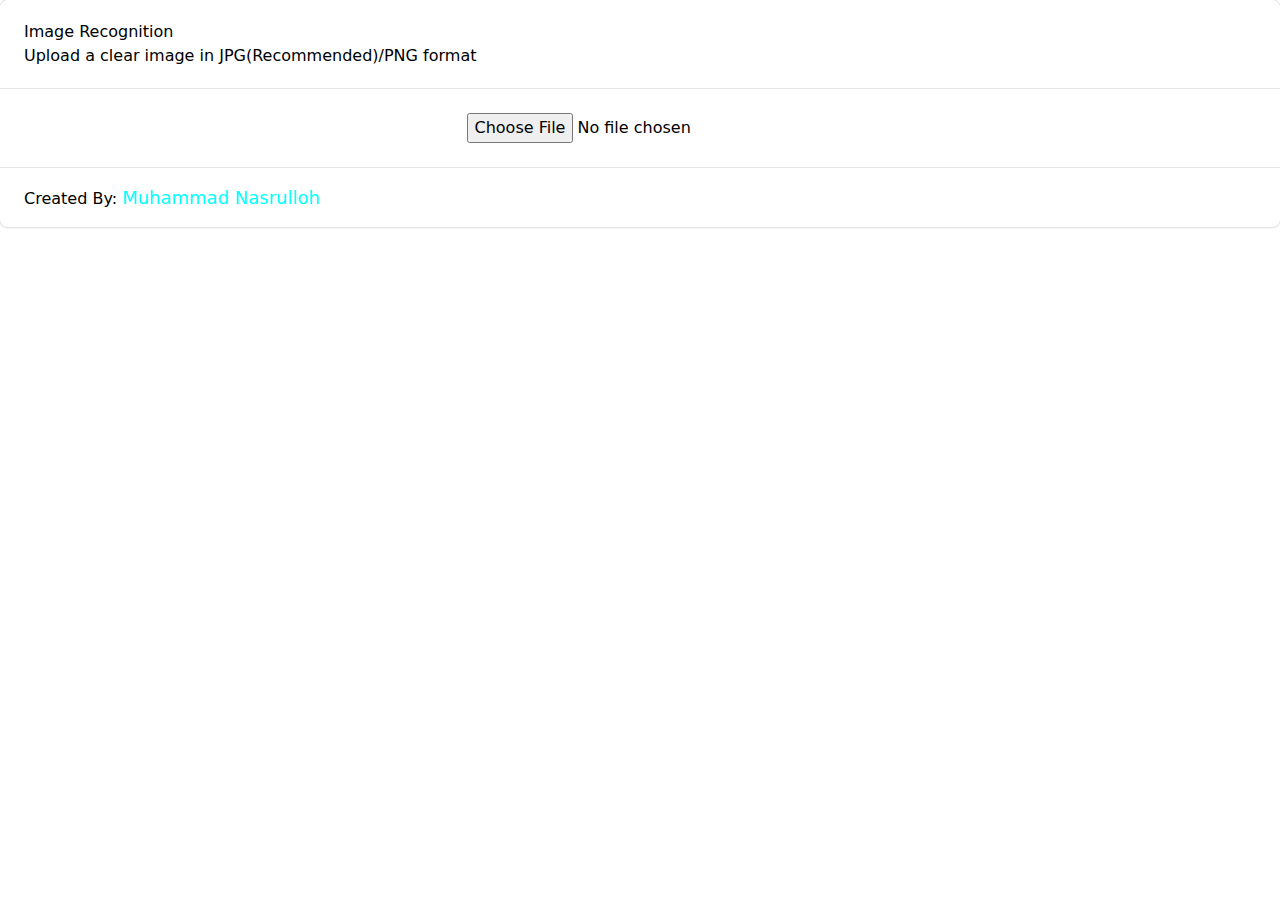
==== image-recognation/index.html @ 86bd44ed "path-update" ====
<!DOCTYPE html><html  data-capo=""><head><meta charset="utf-8">
<meta name="viewport" content="width=device-width, initial-scale=1">
<style id="nuxt-ui-colors">:root {
--color-primary-50: 247 254 231;
--color-primary-100: 236 252 203;
--color-primary-200: 217 249 157;
--color-primary-300: 190 242 100;
--color-primary-400: 163 230 53;
--color-primary-500: 132 204 22;
--color-primary-600: 101 163 13;
--color-primary-700: 77 124 15;
--color-primary-800: 63 98 18;
--color-primary-900: 54 83 20;
--color-primary-950: 26 46 5;
--color-primary-DEFAULT: var(--color-primary-500);

--color-gray-50: 250 250 250;
--color-gray-100: 245 245 245;
--color-gray-200: 229 229 229;
--color-gray-300: 212 212 212;
--color-gray-400: 163 163 163;
--color-gray-500: 115 115 115;
--color-gray-600: 82 82 82;
--color-gray-700: 64 64 64;
--color-gray-800: 38 38 38;
--color-gray-900: 23 23 23;
--color-gray-950: 10 10 10;
}

.dark {
  --color-primary-DEFAULT: var(--color-primary-400);
}
</style>
<style>/*! tailwindcss v3.4.4 | MIT License | https://tailwindcss.com*/*,:after,:before{border-color:rgb(var(--color-gray-200)/1);border-style:solid;border-width:0;box-sizing:border-box}:after,:before{--tw-content:""}:host,html{line-height:1.5;-webkit-text-size-adjust:100%;font-family:ui-sans-serif,system-ui,sans-serif,Apple Color Emoji,Segoe UI Emoji,Segoe UI Symbol,Noto Color Emoji;font-feature-settings:normal;font-variation-settings:normal;tab-size:4;-webkit-tap-highlight-color:transparent}body{line-height:inherit;margin:0}hr{border-top-width:1px;color:inherit;height:0}abbr:where([title]){-webkit-text-decoration:underline dotted;text-decoration:underline dotted}h1,h2,h3,h4,h5,h6{font-size:inherit;font-weight:inherit}a{color:inherit;text-decoration:inherit}b,strong{font-weight:bolder}code,kbd,pre,samp{font-family:ui-monospace,SFMono-Regular,Menlo,Monaco,Consolas,Liberation Mono,Courier New,monospace;font-feature-settings:normal;font-size:1em;font-variation-settings:normal}small{font-size:80%}sub,sup{font-size:75%;line-height:0;position:relative;vertical-align:initial}sub{bottom:-.25em}sup{top:-.5em}table{border-collapse:collapse;border-color:inherit;text-indent:0}button,input,optgroup,select,textarea{color:inherit;font-family:inherit;font-feature-settings:inherit;font-size:100%;font-variation-settings:inherit;font-weight:inherit;letter-spacing:inherit;line-height:inherit;margin:0;padding:0}button,select{text-transform:none}button,input:where([type=button]),input:where([type=reset]),input:where([type=submit]){-webkit-appearance:button;background-color:initial;background-image:none}:-moz-focusring{outline:auto}:-moz-ui-invalid{box-shadow:none}progress{vertical-align:initial}::-webkit-inner-spin-button,::-webkit-outer-spin-button{height:auto}[type=search]{-webkit-appearance:textfield;outline-offset:-2px}::-webkit-search-decoration{-webkit-appearance:none}::-webkit-file-upload-button{-webkit-appearance:button;font:inherit}summary{display:list-item}blockquote,dd,dl,figure,h1,h2,h3,h4,h5,h6,hr,p,pre{margin:0}fieldset{margin:0}fieldset,legend{padding:0}menu,ol,ul{list-style:none;margin:0;padding:0}dialog{padding:0}textarea{resize:vertical}input::placeholder,textarea::placeholder{color:rgb(var(--color-gray-400)/1);opacity:1}[role=button],button{cursor:pointer}:disabled{cursor:default}audio,canvas,embed,iframe,img,object,svg,video{display:block;vertical-align:middle}img,video{height:auto;max-width:100%}[hidden]{display:none}*,::backdrop,:after,:before{--tw-border-spacing-x:0;--tw-border-spacing-y:0;--tw-translate-x:0;--tw-translate-y:0;--tw-rotate:0;--tw-skew-x:0;--tw-skew-y:0;--tw-scale-x:1;--tw-scale-y:1;--tw-pan-x: ;--tw-pan-y: ;--tw-pinch-zoom: ;--tw-scroll-snap-strictness:proximity;--tw-gradient-from-position: ;--tw-gradient-via-position: ;--tw-gradient-to-position: ;--tw-ordinal: ;--tw-slashed-zero: ;--tw-numeric-figure: ;--tw-numeric-spacing: ;--tw-numeric-fraction: ;--tw-ring-inset: ;--tw-ring-offset-width:0px;--tw-ring-offset-color:#fff;--tw-ring-color:#3b82f680;--tw-ring-offset-shadow:0 0 #0000;--tw-ring-shadow:0 0 #0000;--tw-shadow:0 0 #0000;--tw-shadow-colored:0 0 #0000;--tw-blur: ;--tw-brightness: ;--tw-contrast: ;--tw-grayscale: ;--tw-hue-rotate: ;--tw-invert: ;--tw-saturate: ;--tw-sepia: ;--tw-drop-shadow: ;--tw-backdrop-blur: ;--tw-backdrop-brightness: ;--tw-backdrop-contrast: ;--tw-backdrop-grayscale: ;--tw-backdrop-hue-rotate: ;--tw-backdrop-invert: ;--tw-backdrop-opacity: ;--tw-backdrop-saturate: ;--tw-backdrop-sepia: ;--tw-contain-size: ;--tw-contain-layout: ;--tw-contain-paint: ;--tw-contain-style: }.container{width:100%}@media (min-width:640px){.container{max-width:640px}}@media (min-width:768px){.container{max-width:768px}}@media (min-width:1024px){.container{max-width:1024px}}@media (min-width:1280px){.container{max-width:1280px}}@media (min-width:1536px){.container{max-width:1536px}}.form-input,.form-multiselect,.form-select,.form-textarea{appearance:none;background-color:#fff;border-color:rgb(var(--color-gray-500)/var(--tw-border-opacity,1));border-radius:0;border-width:1px;font-size:1rem;line-height:1.5rem;padding:.5rem .75rem;--tw-shadow:0 0 #0000}.form-input:focus,.form-multiselect:focus,.form-select:focus,.form-textarea:focus{outline:2px solid #0000;outline-offset:2px;--tw-ring-inset:var(--tw-empty,/*!*/ /*!*/);--tw-ring-offset-width:0px;--tw-ring-offset-color:#fff;--tw-ring-color:#2563eb;--tw-ring-offset-shadow:var(--tw-ring-inset) 0 0 0 var(--tw-ring-offset-width) var(--tw-ring-offset-color);--tw-ring-shadow:var(--tw-ring-inset) 0 0 0 calc(1px + var(--tw-ring-offset-width)) var(--tw-ring-color);border-color:#2563eb;box-shadow:var(--tw-ring-offset-shadow),var(--tw-ring-shadow),var(--tw-shadow)}.form-input::placeholder,.form-textarea::placeholder{color:rgb(var(--color-gray-500)/var(--tw-text-opacity,1));opacity:1}.form-input::-webkit-datetime-edit-fields-wrapper{padding:0}.form-input::-webkit-date-and-time-value{min-height:1.5em;text-align:inherit}.form-input::-webkit-datetime-edit{display:inline-flex}.form-input::-webkit-datetime-edit,.form-input::-webkit-datetime-edit-day-field,.form-input::-webkit-datetime-edit-hour-field,.form-input::-webkit-datetime-edit-meridiem-field,.form-input::-webkit-datetime-edit-millisecond-field,.form-input::-webkit-datetime-edit-minute-field,.form-input::-webkit-datetime-edit-month-field,.form-input::-webkit-datetime-edit-second-field,.form-input::-webkit-datetime-edit-year-field{padding-bottom:0;padding-top:0}.form-select{background-image:url("data:image/svg+xml;charset=utf-8,%3Csvg xmlns='http://www.w3.org/2000/svg' fill='none' viewBox='0 0 20 20'%3E%3Cpath stroke='rgb(var(--color-gray-500) / var(--tw-stroke-opacity, 1))' stroke-linecap='round' stroke-linejoin='round' stroke-width='1.5' d='m6 8 4 4 4-4'/%3E%3C/svg%3E");background-position:right .5rem center;background-repeat:no-repeat;background-size:1.5em 1.5em;padding-right:2.5rem;-webkit-print-color-adjust:exact;print-color-adjust:exact}.form-select:where([size]:not([size="1"])){background-image:none;background-position:0 0;background-repeat:unset;background-size:initial;padding-right:.75rem;-webkit-print-color-adjust:unset;print-color-adjust:unset}.form-checkbox,.form-radio{appearance:none;background-color:#fff;background-origin:border-box;border-color:rgb(var(--color-gray-500)/var(--tw-border-opacity,1));border-width:1px;color:#2563eb;display:inline-block;flex-shrink:0;height:1rem;padding:0;-webkit-print-color-adjust:exact;print-color-adjust:exact;-webkit-user-select:none;user-select:none;vertical-align:middle;width:1rem;--tw-shadow:0 0 #0000}.form-checkbox{border-radius:0}.form-radio{border-radius:100%}.form-checkbox:focus,.form-radio:focus{outline:2px solid #0000;outline-offset:2px;--tw-ring-inset:var(--tw-empty,/*!*/ /*!*/);--tw-ring-offset-width:2px;--tw-ring-offset-color:#fff;--tw-ring-color:#2563eb;--tw-ring-offset-shadow:var(--tw-ring-inset) 0 0 0 var(--tw-ring-offset-width) var(--tw-ring-offset-color);--tw-ring-shadow:var(--tw-ring-inset) 0 0 0 calc(2px + var(--tw-ring-offset-width)) var(--tw-ring-color);box-shadow:var(--tw-ring-offset-shadow),var(--tw-ring-shadow),var(--tw-shadow)}.form-checkbox:checked,.form-radio:checked{background-color:currentColor;background-position:50%;background-repeat:no-repeat;background-size:100% 100%;border-color:#0000}.form-checkbox:checked{background-image:url("data:image/svg+xml;charset=utf-8,%3Csvg xmlns='http://www.w3.org/2000/svg' fill='%23fff' viewBox='0 0 16 16'%3E%3Cpath d='M12.207 4.793a1 1 0 0 1 0 1.414l-5 5a1 1 0 0 1-1.414 0l-2-2a1 1 0 0 1 1.414-1.414L6.5 9.086l4.293-4.293a1 1 0 0 1 1.414 0'/%3E%3C/svg%3E")}@media (forced-colors:active) {.form-checkbox:checked{appearance:auto}}.form-radio:checked{background-image:url("data:image/svg+xml;charset=utf-8,%3Csvg xmlns='http://www.w3.org/2000/svg' fill='%23fff' viewBox='0 0 16 16'%3E%3Ccircle cx='8' cy='8' r='3'/%3E%3C/svg%3E")}@media (forced-colors:active) {.form-radio:checked{appearance:auto}}.form-checkbox:checked:focus,.form-checkbox:checked:hover,.form-checkbox:indeterminate,.form-radio:checked:focus,.form-radio:checked:hover{background-color:currentColor;border-color:#0000}.form-checkbox:indeterminate{background-image:url("data:image/svg+xml;charset=utf-8,%3Csvg xmlns='http://www.w3.org/2000/svg' fill='none' viewBox='0 0 16 16'%3E%3Cpath stroke='%23fff' stroke-linecap='round' stroke-linejoin='round' stroke-width='2' d='M4 8h8'/%3E%3C/svg%3E");background-position:50%;background-repeat:no-repeat;background-size:100% 100%}@media (forced-colors:active) {.form-checkbox:indeterminate{appearance:auto}}.form-checkbox:indeterminate:focus,.form-checkbox:indeterminate:hover{background-color:currentColor;border-color:#0000}.i-heroicons-arrow-path-20-solid{--svg:url("data:image/svg+xml;charset=utf-8,%3Csvg xmlns='http://www.w3.org/2000/svg' width='20' height='20' viewBox='0 0 20 20'%3E%3Cpath fill-rule='evenodd' d='M15.312 11.424a5.5 5.5 0 0 1-9.201 2.466l-.312-.311h2.433a.75.75 0 0 0 0-1.5H3.989a.75.75 0 0 0-.75.75v4.242a.75.75 0 0 0 1.5 0v-2.43l.31.31a7 7 0 0 0 11.712-3.138.75.75 0 0 0-1.449-.39m1.23-3.723a.75.75 0 0 0 .219-.53V2.929a.75.75 0 0 0-1.5 0V5.36l-.31-.31A7 7 0 0 0 3.239 8.188a.75.75 0 1 0 1.448.389A5.5 5.5 0 0 1 13.89 6.11l.311.31h-2.432a.75.75 0 0 0 0 1.5h4.243a.75.75 0 0 0 .53-.219' clip-rule='evenodd'/%3E%3C/svg%3E")}.i-heroicons-arrow-path-20-solid,.i-heroicons-arrows-up-down-20-solid{background-color:currentColor;display:inline-block;height:1em;-webkit-mask-image:var(--svg);mask-image:var(--svg);-webkit-mask-repeat:no-repeat;mask-repeat:no-repeat;-webkit-mask-size:100% 100%;mask-size:100% 100%;width:1em}.i-heroicons-arrows-up-down-20-solid{--svg:url("data:image/svg+xml;charset=utf-8,%3Csvg xmlns='http://www.w3.org/2000/svg' width='20' height='20' viewBox='0 0 20 20'%3E%3Cpath fill-rule='evenodd' d='M2.24 6.8a.75.75 0 0 0 1.06-.04l1.95-2.1v8.59a.75.75 0 0 0 1.5 0V4.66l1.95 2.1a.75.75 0 1 0 1.1-1.02l-3.25-3.5a.75.75 0 0 0-1.1 0L2.2 5.74a.75.75 0 0 0 .04 1.06m8 6.4a.75.75 0 0 0-.04 1.06l3.25 3.5a.75.75 0 0 0 1.1 0l3.25-3.5a.75.75 0 1 0-1.1-1.02l-1.95 2.1V6.75a.75.75 0 0 0-1.5 0v8.59l-1.95-2.1a.75.75 0 0 0-1.06-.04' clip-rule='evenodd'/%3E%3C/svg%3E")}.i-heroicons-bars-arrow-down-20-solid{--svg:url("data:image/svg+xml;charset=utf-8,%3Csvg xmlns='http://www.w3.org/2000/svg' width='20' height='20' viewBox='0 0 20 20'%3E%3Cpath fill-rule='evenodd' d='M2 3.75A.75.75 0 0 1 2.75 3h11.5a.75.75 0 0 1 0 1.5H2.75A.75.75 0 0 1 2 3.75M2 7.5a.75.75 0 0 1 .75-.75h7.508a.75.75 0 0 1 0 1.5H2.75A.75.75 0 0 1 2 7.5M14 7a.75.75 0 0 1 .75.75v6.59l1.95-2.1a.75.75 0 1 1 1.1 1.02l-3.25 3.5a.75.75 0 0 1-1.1 0l-3.25-3.5a.75.75 0 1 1 1.1-1.02l1.95 2.1V7.75A.75.75 0 0 1 14 7M2 11.25a.75.75 0 0 1 .75-.75h4.562a.75.75 0 0 1 0 1.5H2.75a.75.75 0 0 1-.75-.75' clip-rule='evenodd'/%3E%3C/svg%3E")}.i-heroicons-bars-arrow-down-20-solid,.i-heroicons-bars-arrow-up-20-solid{background-color:currentColor;display:inline-block;height:1em;-webkit-mask-image:var(--svg);mask-image:var(--svg);-webkit-mask-repeat:no-repeat;mask-repeat:no-repeat;-webkit-mask-size:100% 100%;mask-size:100% 100%;width:1em}.i-heroicons-bars-arrow-up-20-solid{--svg:url("data:image/svg+xml;charset=utf-8,%3Csvg xmlns='http://www.w3.org/2000/svg' width='20' height='20' viewBox='0 0 20 20'%3E%3Cpath fill-rule='evenodd' d='M2 3.75A.75.75 0 0 1 2.75 3h11.5a.75.75 0 0 1 0 1.5H2.75A.75.75 0 0 1 2 3.75M2 7.5a.75.75 0 0 1 .75-.75h6.365a.75.75 0 0 1 0 1.5H2.75A.75.75 0 0 1 2 7.5M14 7a.75.75 0 0 1 .55.24l3.25 3.5a.75.75 0 1 1-1.1 1.02l-1.95-2.1v6.59a.75.75 0 0 1-1.5 0V9.66l-1.95 2.1a.75.75 0 1 1-1.1-1.02l3.25-3.5A.75.75 0 0 1 14 7M2 11.25a.75.75 0 0 1 .75-.75H7A.75.75 0 0 1 7 12H2.75a.75.75 0 0 1-.75-.75' clip-rule='evenodd'/%3E%3C/svg%3E")}.i-heroicons-check-20-solid{--svg:url("data:image/svg+xml;charset=utf-8,%3Csvg xmlns='http://www.w3.org/2000/svg' width='20' height='20' viewBox='0 0 20 20'%3E%3Cpath fill-rule='evenodd' d='M16.705 4.153a.75.75 0 0 1 .142 1.052l-8 10.5a.75.75 0 0 1-1.127.075l-4.5-4.5a.75.75 0 0 1 1.06-1.06l3.894 3.893 7.48-9.817a.75.75 0 0 1 1.05-.143' clip-rule='evenodd'/%3E%3C/svg%3E")}.i-heroicons-check-20-solid,.i-heroicons-chevron-double-left-20-solid{background-color:currentColor;display:inline-block;height:1em;-webkit-mask-image:var(--svg);mask-image:var(--svg);-webkit-mask-repeat:no-repeat;mask-repeat:no-repeat;-webkit-mask-size:100% 100%;mask-size:100% 100%;width:1em}.i-heroicons-chevron-double-left-20-solid{--svg:url("data:image/svg+xml;charset=utf-8,%3Csvg xmlns='http://www.w3.org/2000/svg' width='20' height='20' viewBox='0 0 20 20'%3E%3Cpath fill-rule='evenodd' d='M4.72 9.47a.75.75 0 0 0 0 1.06l4.25 4.25a.75.75 0 1 0 1.06-1.06L6.31 10l3.72-3.72a.75.75 0 1 0-1.06-1.06zm9.25-4.25L9.72 9.47a.75.75 0 0 0 0 1.06l4.25 4.25a.75.75 0 1 0 1.06-1.06L11.31 10l3.72-3.72a.75.75 0 0 0-1.06-1.06' clip-rule='evenodd'/%3E%3C/svg%3E")}.i-heroicons-chevron-double-right-20-solid{--svg:url("data:image/svg+xml;charset=utf-8,%3Csvg xmlns='http://www.w3.org/2000/svg' width='20' height='20' viewBox='0 0 20 20'%3E%3Cpath fill-rule='evenodd' d='M15.28 9.47a.75.75 0 0 1 0 1.06l-4.25 4.25a.75.75 0 1 1-1.06-1.06L13.69 10 9.97 6.28a.75.75 0 0 1 1.06-1.06zM6.03 5.22l4.25 4.25a.75.75 0 0 1 0 1.06l-4.25 4.25a.75.75 0 0 1-1.06-1.06L8.69 10 4.97 6.28a.75.75 0 0 1 1.06-1.06' clip-rule='evenodd'/%3E%3C/svg%3E")}.i-heroicons-chevron-double-right-20-solid,.i-heroicons-chevron-down-20-solid{background-color:currentColor;display:inline-block;height:1em;-webkit-mask-image:var(--svg);mask-image:var(--svg);-webkit-mask-repeat:no-repeat;mask-repeat:no-repeat;-webkit-mask-size:100% 100%;mask-size:100% 100%;width:1em}.i-heroicons-chevron-down-20-solid{--svg:url("data:image/svg+xml;charset=utf-8,%3Csvg xmlns='http://www.w3.org/2000/svg' width='20' height='20' viewBox='0 0 20 20'%3E%3Cpath fill-rule='evenodd' d='M5.22 8.22a.75.75 0 0 1 1.06 0L10 11.94l3.72-3.72a.75.75 0 1 1 1.06 1.06l-4.25 4.25a.75.75 0 0 1-1.06 0L5.22 9.28a.75.75 0 0 1 0-1.06' clip-rule='evenodd'/%3E%3C/svg%3E")}.i-heroicons-chevron-left-20-solid{--svg:url("data:image/svg+xml;charset=utf-8,%3Csvg xmlns='http://www.w3.org/2000/svg' width='20' height='20' viewBox='0 0 20 20'%3E%3Cpath fill-rule='evenodd' d='M11.78 5.22a.75.75 0 0 1 0 1.06L8.06 10l3.72 3.72a.75.75 0 1 1-1.06 1.06l-4.25-4.25a.75.75 0 0 1 0-1.06l4.25-4.25a.75.75 0 0 1 1.06 0' clip-rule='evenodd'/%3E%3C/svg%3E")}.i-heroicons-chevron-left-20-solid,.i-heroicons-chevron-right-20-solid{background-color:currentColor;display:inline-block;height:1em;-webkit-mask-image:var(--svg);mask-image:var(--svg);-webkit-mask-repeat:no-repeat;mask-repeat:no-repeat;-webkit-mask-size:100% 100%;mask-size:100% 100%;width:1em}.i-heroicons-chevron-right-20-solid{--svg:url("data:image/svg+xml;charset=utf-8,%3Csvg xmlns='http://www.w3.org/2000/svg' width='20' height='20' viewBox='0 0 20 20'%3E%3Cpath fill-rule='evenodd' d='M8.22 5.22a.75.75 0 0 1 1.06 0l4.25 4.25a.75.75 0 0 1 0 1.06l-4.25 4.25a.75.75 0 0 1-1.06-1.06L11.94 10 8.22 6.28a.75.75 0 0 1 0-1.06' clip-rule='evenodd'/%3E%3C/svg%3E")}.i-heroicons-circle-stack-20-solid{--svg:url("data:image/svg+xml;charset=utf-8,%3Csvg xmlns='http://www.w3.org/2000/svg' width='20' height='20' viewBox='0 0 20 20'%3E%3Cpath fill-rule='evenodd' d='M10 1c3.866 0 7 1.79 7 4s-3.134 4-7 4-7-1.79-7-4 3.134-4 7-4m5.694 8.13c.464-.264.91-.583 1.306-.952V10c0 2.21-3.134 4-7 4s-7-1.79-7-4V8.178a7 7 0 0 0 1.306.953C5.838 10.006 7.854 10.5 10 10.5s4.162-.494 5.694-1.37M3 13.179V15c0 2.21 3.134 4 7 4s7-1.79 7-4v-1.822a7 7 0 0 1-1.306.953C14.162 15.006 12.146 15.5 10 15.5s-4.162-.494-5.694-1.37A7 7 0 0 1 3 13.179' clip-rule='evenodd'/%3E%3C/svg%3E")}.i-heroicons-circle-stack-20-solid,.i-heroicons-magnifying-glass-20-solid{background-color:currentColor;display:inline-block;height:1em;-webkit-mask-image:var(--svg);mask-image:var(--svg);-webkit-mask-repeat:no-repeat;mask-repeat:no-repeat;-webkit-mask-size:100% 100%;mask-size:100% 100%;width:1em}.i-heroicons-magnifying-glass-20-solid{--svg:url("data:image/svg+xml;charset=utf-8,%3Csvg xmlns='http://www.w3.org/2000/svg' width='20' height='20' viewBox='0 0 20 20'%3E%3Cpath fill-rule='evenodd' d='M9 3.5a5.5 5.5 0 1 0 0 11 5.5 5.5 0 0 0 0-11M2 9a7 7 0 1 1 12.452 4.391l3.328 3.329a.75.75 0 1 1-1.06 1.06l-3.329-3.328A7 7 0 0 1 2 9' clip-rule='evenodd'/%3E%3C/svg%3E")}.i-heroicons-minus-20-solid{--svg:url("data:image/svg+xml;charset=utf-8,%3Csvg xmlns='http://www.w3.org/2000/svg' width='20' height='20' viewBox='0 0 20 20'%3E%3Cpath fill-rule='evenodd' d='M4 10a.75.75 0 0 1 .75-.75h10.5a.75.75 0 0 1 0 1.5H4.75A.75.75 0 0 1 4 10' clip-rule='evenodd'/%3E%3C/svg%3E")}.i-heroicons-minus-20-solid,.i-heroicons-x-mark-20-solid{background-color:currentColor;display:inline-block;height:1em;-webkit-mask-image:var(--svg);mask-image:var(--svg);-webkit-mask-repeat:no-repeat;mask-repeat:no-repeat;-webkit-mask-size:100% 100%;mask-size:100% 100%;width:1em}.i-heroicons-x-mark-20-solid{--svg:url("data:image/svg+xml;charset=utf-8,%3Csvg xmlns='http://www.w3.org/2000/svg' width='20' height='20' viewBox='0 0 20 20'%3E%3Cpath d='M6.28 5.22a.75.75 0 0 0-1.06 1.06L8.94 10l-3.72 3.72a.75.75 0 1 0 1.06 1.06L10 11.06l3.72 3.72a.75.75 0 1 0 1.06-1.06L11.06 10l3.72-3.72a.75.75 0 0 0-1.06-1.06L10 8.94z'/%3E%3C/svg%3E")}.sr-only{height:1px;margin:-1px;overflow:hidden;padding:0;position:absolute;width:1px;clip:rect(0,0,0,0);border-width:0;white-space:nowrap}.pointer-events-none{pointer-events:none}.pointer-events-auto{pointer-events:auto}.invisible{visibility:hidden}.static{position:static}.fixed{position:fixed}.absolute{position:absolute}.relative{position:relative}.sticky{position:sticky}.inset-0{inset:0}.inset-x-0{left:0;right:0}.inset-y-0{bottom:0;top:0}.-bottom-1{bottom:-.25rem}.-bottom-\[0\.5px\]{bottom:-.5px}.-left-1{left:-.25rem}.-right-1{right:-.25rem}.-top-1{top:-.25rem}.bottom-0{bottom:0}.bottom-4{bottom:1rem}.end-0{inset-inline-end:0}.end-4{inset-inline-end:1rem}.left-0{left:0}.left-4{left:1rem}.left-\[4px\]{left:4px}.right-0{right:0}.right-4{right:1rem}.start-0{inset-inline-start:0}.start-4{inset-inline-start:1rem}.top-0{top:0}.top-1\/2{top:50%}.top-\[4px\]{top:4px}.z-10{z-index:10}.z-20{z-index:20}.z-50{z-index:50}.z-\[1\]{z-index:1}.z-\[55\]{z-index:55}.col-start-1{grid-column-start:1}.row-start-1{grid-row-start:1}.-m-1{margin:-.25rem}.-m-1\.5{margin:-.375rem}.-mx-1{margin-left:-.25rem;margin-right:-.25rem}.mx-1{margin-left:.25rem;margin-right:.25rem}.mx-3{margin-left:.75rem;margin-right:.75rem}.mx-auto{margin-left:auto;margin-right:auto}.my-2{margin-bottom:.5rem;margin-top:.5rem}.-me-1{margin-inline-end:-.25rem}.-me-1\.5{margin-inline-end:-.375rem}.-mt-1{margin-top:-.25rem}.mb-1{margin-bottom:.25rem}.mb-1\.5{margin-bottom:.375rem}.mb-4{margin-bottom:1rem}.ml-auto{margin-left:auto}.ms-3{margin-inline-start:.75rem}.ms-auto{margin-inline-start:auto}.mt-0{margin-top:0}.mt-1{margin-top:.25rem}.mt-2{margin-top:.5rem}.mt-3{margin-top:.75rem}.line-clamp-1{display:-webkit-box;overflow:hidden;-webkit-box-orient:vertical;-webkit-line-clamp:1}.block{display:block}.inline-block{display:inline-block}.inline{display:inline}.flex{display:flex}.inline-flex{display:inline-flex}.table{display:table}.grid{display:grid}.inline-grid{display:inline-grid}.hidden{display:none}.h-0{height:0}.h-0\.5{height:.125rem}.h-1{height:.25rem}.h-1\.5{height:.375rem}.h-10{height:2.5rem}.h-12{height:3rem}.h-14{height:3.5rem}.h-16{height:4rem}.h-2{height:.5rem}.h-2\.5{height:.625rem}.h-20{height:5rem}.h-3{height:.75rem}.h-3\.5{height:.875rem}.h-4{height:1rem}.h-5{height:1.25rem}.h-6{height:1.5rem}.h-7{height:1.75rem}.h-8{height:2rem}.h-\[4px\]{height:4px}.h-\[5px\]{height:5px}.h-full{height:100%}.h-px{height:1px}.h-screen{height:100vh}.max-h-60{max-height:15rem}.max-h-96{max-height:24rem}.min-h-0{min-height:0}.min-h-full{min-height:100%}.w-0{width:0}.w-10{width:2.5rem}.w-11{width:2.75rem}.w-12{width:3rem}.w-14{width:3.5rem}.w-16{width:4rem}.w-2{width:.5rem}.w-2\.5{width:.625rem}.w-20{width:5rem}.w-3{width:.75rem}.w-4{width:1rem}.w-48{width:12rem}.w-5{width:1.25rem}.w-6{width:1.5rem}.w-7{width:1.75rem}.w-8{width:2rem}.w-9{width:2.25rem}.w-\[3\.25rem\]{width:3.25rem}.w-\[3\.75rem\]{width:3.75rem}.w-\[calc\(100\%\+0\.5rem\)\]{width:calc(100% + .5rem)}.w-fit{width:fit-content}.w-full{width:100%}.w-px{width:1px}.w-screen{width:100vw}.min-w-0{min-width:0}.min-w-\[0\.375rem\]{min-width:.375rem}.min-w-\[0\.5rem\]{min-width:.5rem}.min-w-\[0\.625rem\]{min-width:.625rem}.min-w-\[0\.75rem\]{min-width:.75rem}.min-w-\[0\.875rem\]{min-width:.875rem}.min-w-\[1\.25rem\]{min-width:1.25rem}.min-w-\[16px\]{min-width:16px}.min-w-\[1rem\]{min-width:1rem}.min-w-\[20px\]{min-width:20px}.min-w-\[24px\]{min-width:24px}.min-w-\[4px\]{min-width:4px}.min-w-\[5px\]{min-width:5px}.min-w-fit{min-width:fit-content}.min-w-full{min-width:100%}.max-w-7xl{max-width:80rem}.max-w-md{max-width:28rem}.max-w-xs{max-width:20rem}.flex-1{flex:1 1 0%}.flex-none{flex:none}.flex-shrink{flex-shrink:1}.flex-shrink-0{flex-shrink:0}.table-fixed{table-layout:fixed}.-translate-x-1\/2{--tw-translate-x:-50%}.-translate-x-1\/2,.-translate-x-full{transform:translate(var(--tw-translate-x),var(--tw-translate-y)) rotate(var(--tw-rotate)) skewX(var(--tw-skew-x)) skewY(var(--tw-skew-y)) scaleX(var(--tw-scale-x)) scaleY(var(--tw-scale-y))}.-translate-x-full{--tw-translate-x:-100%}.-translate-y-1\/2{--tw-translate-y:-50%}.-translate-y-1\/2,.-translate-y-full{transform:translate(var(--tw-translate-x),var(--tw-translate-y)) rotate(var(--tw-rotate)) skewX(var(--tw-skew-x)) skewY(var(--tw-skew-y)) scaleX(var(--tw-scale-x)) scaleY(var(--tw-scale-y))}.-translate-y-full{--tw-translate-y:-100%}.translate-x-0{--tw-translate-x:0px}.translate-x-0,.translate-x-1\/2{transform:translate(var(--tw-translate-x),var(--tw-translate-y)) rotate(var(--tw-rotate)) skewX(var(--tw-skew-x)) skewY(var(--tw-skew-y)) scaleX(var(--tw-scale-x)) scaleY(var(--tw-scale-y))}.translate-x-1\/2{--tw-translate-x:50%}.translate-x-2{--tw-translate-x:0.5rem}.translate-x-2,.translate-x-2\.5{transform:translate(var(--tw-translate-x),var(--tw-translate-y)) rotate(var(--tw-rotate)) skewX(var(--tw-skew-x)) skewY(var(--tw-skew-y)) scaleX(var(--tw-scale-x)) scaleY(var(--tw-scale-y))}.translate-x-2\.5{--tw-translate-x:0.625rem}.translate-x-3{--tw-translate-x:0.75rem}.translate-x-3,.translate-x-4{transform:translate(var(--tw-translate-x),var(--tw-translate-y)) rotate(var(--tw-rotate)) skewX(var(--tw-skew-x)) skewY(var(--tw-skew-y)) scaleX(var(--tw-scale-x)) scaleY(var(--tw-scale-y))}.translate-x-4{--tw-translate-x:1rem}.translate-x-5{--tw-translate-x:1.25rem}.translate-x-5,.translate-x-6{transform:translate(var(--tw-translate-x),var(--tw-translate-y)) rotate(var(--tw-rotate)) skewX(var(--tw-skew-x)) skewY(var(--tw-skew-y)) scaleX(var(--tw-scale-x)) scaleY(var(--tw-scale-y))}.translate-x-6{--tw-translate-x:1.5rem}.translate-x-7{--tw-translate-x:1.75rem}.translate-x-7,.translate-x-full{transform:translate(var(--tw-translate-x),var(--tw-translate-y)) rotate(var(--tw-rotate)) skewX(var(--tw-skew-x)) skewY(var(--tw-skew-y)) scaleX(var(--tw-scale-x)) scaleY(var(--tw-scale-y))}.translate-x-full{--tw-translate-x:100%}.translate-y-0{--tw-translate-y:0px}.translate-y-0,.translate-y-1{transform:translate(var(--tw-translate-x),var(--tw-translate-y)) rotate(var(--tw-rotate)) skewX(var(--tw-skew-x)) skewY(var(--tw-skew-y)) scaleX(var(--tw-scale-x)) scaleY(var(--tw-scale-y))}.translate-y-1{--tw-translate-y:0.25rem}.translate-y-1\/2{--tw-translate-y:50%}.translate-y-1\/2,.translate-y-2{transform:translate(var(--tw-translate-x),var(--tw-translate-y)) rotate(var(--tw-rotate)) skewX(var(--tw-skew-x)) skewY(var(--tw-skew-y)) scaleX(var(--tw-scale-x)) scaleY(var(--tw-scale-y))}.translate-y-2{--tw-translate-y:0.5rem}.translate-y-4{--tw-translate-y:1rem}.translate-y-4,.translate-y-full{transform:translate(var(--tw-translate-x),var(--tw-translate-y)) rotate(var(--tw-rotate)) skewX(var(--tw-skew-x)) skewY(var(--tw-skew-y)) scaleX(var(--tw-scale-x)) scaleY(var(--tw-scale-y))}.translate-y-full{--tw-translate-y:100%}.-rotate-180{--tw-rotate:-180deg}.-rotate-180,.scale-100{transform:translate(var(--tw-translate-x),var(--tw-translate-y)) rotate(var(--tw-rotate)) skewX(var(--tw-skew-x)) skewY(var(--tw-skew-y)) scaleX(var(--tw-scale-x)) scaleY(var(--tw-scale-y))}.scale-100{--tw-scale-x:1;--tw-scale-y:1}.scale-95{--tw-scale-x:.95;--tw-scale-y:.95}.scale-95,.transform{transform:translate(var(--tw-translate-x),var(--tw-translate-y)) rotate(var(--tw-rotate)) skewX(var(--tw-skew-x)) skewY(var(--tw-skew-y)) scaleX(var(--tw-scale-x)) scaleY(var(--tw-scale-y))}@keyframes pulse{50%{opacity:.5}}.animate-pulse{animation:pulse 2s cubic-bezier(.4,0,.6,1) infinite}@keyframes spin{to{transform:rotate(1turn)}}.animate-spin{animation:spin 1s linear infinite}.cursor-default{cursor:default}.cursor-not-allowed{cursor:not-allowed}.cursor-pointer{cursor:pointer}.select-none{-webkit-user-select:none;user-select:none}.resize-none{resize:none}.resize{resize:both}.snap-x{scroll-snap-type:x var(--tw-scroll-snap-strictness)}.snap-mandatory{--tw-scroll-snap-strictness:mandatory}.snap-center{scroll-snap-align:center}.scroll-py-1{scroll-padding-bottom:.25rem;scroll-padding-top:.25rem}.scroll-py-2{scroll-padding-bottom:.5rem;scroll-padding-top:.5rem}.list-inside{list-style-position:inside}.list-disc{list-style-type:disc}.appearance-none{appearance:none}.grid-cols-1{grid-template-columns:repeat(1,minmax(0,1fr))}.flex-row{flex-direction:row}.flex-row-reverse{flex-direction:row-reverse}.flex-col{flex-direction:column}.flex-nowrap{flex-wrap:nowrap}.content-center{align-content:center}.items-start{align-items:flex-start}.items-end{align-items:flex-end}.items-center{align-items:center}.justify-end{justify-content:flex-end}.justify-center{justify-content:center}.justify-between{justify-content:space-between}.gap-0{gap:0}.gap-0\.5{gap:.125rem}.gap-1{gap:.25rem}.gap-1\.5{gap:.375rem}.gap-2{gap:.5rem}.gap-3{gap:.75rem}.gap-x-1{column-gap:.25rem}.gap-x-1\.5{column-gap:.375rem}.gap-x-2{column-gap:.5rem}.gap-x-2\.5{column-gap:.625rem}.-space-x-px>:not([hidden])~:not([hidden]){--tw-space-x-reverse:0;margin-left:calc(-1px*(1 - var(--tw-space-x-reverse)));margin-right:calc(-1px*var(--tw-space-x-reverse))}.-space-y-px>:not([hidden])~:not([hidden]){--tw-space-y-reverse:0;margin-bottom:calc(-1px*var(--tw-space-y-reverse));margin-top:calc(-1px*(1 - var(--tw-space-y-reverse)))}.space-y-2>:not([hidden])~:not([hidden]){--tw-space-y-reverse:0;margin-bottom:calc(.5rem*var(--tw-space-y-reverse));margin-top:calc(.5rem*(1 - var(--tw-space-y-reverse)))}.space-y-3>:not([hidden])~:not([hidden]){--tw-space-y-reverse:0;margin-bottom:calc(.75rem*var(--tw-space-y-reverse));margin-top:calc(.75rem*(1 - var(--tw-space-y-reverse)))}.divide-y>:not([hidden])~:not([hidden]){--tw-divide-y-reverse:0;border-bottom-width:calc(1px*var(--tw-divide-y-reverse));border-top-width:calc(1px*(1 - var(--tw-divide-y-reverse)))}.divide-gray-100>:not([hidden])~:not([hidden]){--tw-divide-opacity:1;border-color:rgb(var(--color-gray-100)/var(--tw-divide-opacity))}.divide-gray-200>:not([hidden])~:not([hidden]){--tw-divide-opacity:1;border-color:rgb(var(--color-gray-200)/var(--tw-divide-opacity))}.divide-gray-300>:not([hidden])~:not([hidden]){--tw-divide-opacity:1;border-color:rgb(var(--color-gray-300)/var(--tw-divide-opacity))}.self-center{align-self:center}.overflow-hidden{overflow:hidden}.overflow-x-auto{overflow-x:auto}.overflow-y-auto{overflow-y:auto}.overflow-y-hidden{overflow-y:hidden}.scroll-smooth{scroll-behavior:smooth}.truncate{overflow:hidden;text-overflow:ellipsis}.truncate,.whitespace-nowrap{white-space:nowrap}.break-all{word-break:break-all}.rounded{border-radius:.25rem}.rounded-2xl{border-radius:1rem}.rounded-3xl{border-radius:1.5rem}.rounded-full{border-radius:9999px}.rounded-lg{border-radius:.5rem}.rounded-md{border-radius:.375rem}.rounded-none{border-radius:0}.rounded-sm{border-radius:.125rem}.rounded-xl{border-radius:.75rem}.rounded-b{border-bottom-left-radius:.25rem;border-bottom-right-radius:.25rem}.rounded-b-2xl{border-bottom-left-radius:1rem;border-bottom-right-radius:1rem}.rounded-b-3xl{border-bottom-left-radius:1.5rem;border-bottom-right-radius:1.5rem}.rounded-b-full{border-bottom-left-radius:9999px;border-bottom-right-radius:9999px}.rounded-b-lg{border-bottom-left-radius:.5rem;border-bottom-right-radius:.5rem}.rounded-b-md{border-bottom-left-radius:.375rem;border-bottom-right-radius:.375rem}.rounded-b-none{border-bottom-left-radius:0;border-bottom-right-radius:0}.rounded-b-sm{border-bottom-left-radius:.125rem;border-bottom-right-radius:.125rem}.rounded-b-xl{border-bottom-left-radius:.75rem;border-bottom-right-radius:.75rem}.rounded-e{border-end-end-radius:.25rem;border-start-end-radius:.25rem}.rounded-e-2xl{border-end-end-radius:1rem;border-start-end-radius:1rem}.rounded-e-3xl{border-end-end-radius:1.5rem;border-start-end-radius:1.5rem}.rounded-e-full{border-end-end-radius:9999px;border-start-end-radius:9999px}.rounded-e-lg{border-end-end-radius:.5rem;border-start-end-radius:.5rem}.rounded-e-md{border-end-end-radius:.375rem;border-start-end-radius:.375rem}.rounded-e-none{border-end-end-radius:0;border-start-end-radius:0}.rounded-e-sm{border-end-end-radius:.125rem;border-start-end-radius:.125rem}.rounded-e-xl{border-end-end-radius:.75rem;border-start-end-radius:.75rem}.rounded-s{border-end-start-radius:.25rem;border-start-start-radius:.25rem}.rounded-s-2xl{border-end-start-radius:1rem;border-start-start-radius:1rem}.rounded-s-3xl{border-end-start-radius:1.5rem;border-start-start-radius:1.5rem}.rounded-s-full{border-end-start-radius:9999px;border-start-start-radius:9999px}.rounded-s-lg{border-end-start-radius:.5rem;border-start-start-radius:.5rem}.rounded-s-md{border-end-start-radius:.375rem;border-start-start-radius:.375rem}.rounded-s-none{border-end-start-radius:0;border-start-start-radius:0}.rounded-s-sm{border-end-start-radius:.125rem;border-start-start-radius:.125rem}.rounded-s-xl{border-end-start-radius:.75rem;border-start-start-radius:.75rem}.rounded-t{border-top-left-radius:.25rem;border-top-right-radius:.25rem}.rounded-t-2xl{border-top-left-radius:1rem;border-top-right-radius:1rem}.rounded-t-3xl{border-top-left-radius:1.5rem;border-top-right-radius:1.5rem}.rounded-t-full{border-top-left-radius:9999px;border-top-right-radius:9999px}.rounded-t-lg{border-top-left-radius:.5rem;border-top-right-radius:.5rem}.rounded-t-md{border-top-left-radius:.375rem;border-top-right-radius:.375rem}.rounded-t-none{border-top-left-radius:0;border-top-right-radius:0}.rounded-t-sm{border-top-left-radius:.125rem;border-top-right-radius:.125rem}.rounded-t-xl{border-top-left-radius:.75rem;border-top-right-radius:.75rem}.border{border-width:1px}.border-0{border-width:0}.border-2{border-width:2px}.border-b{border-bottom-width:1px}.border-s{border-inline-start-width:1px}.border-s-\[2px\]{border-inline-start-width:2px}.border-s-\[3px\]{border-inline-start-width:3px}.border-s-\[4px\]{border-inline-start-width:4px}.border-s-\[5px\]{border-inline-start-width:5px}.border-s-\[6px\]{border-inline-start-width:6px}.border-t{border-top-width:1px}.border-t-\[2px\]{border-top-width:2px}.border-t-\[3px\]{border-top-width:3px}.border-t-\[4px\]{border-top-width:4px}.border-t-\[5px\]{border-top-width:5px}.border-t-\[6px\]{border-top-width:6px}.border-solid{border-style:solid}.border-dashed{border-style:dashed}.border-dotted{border-style:dotted}.border-none{border-style:none}.border-gray-200{--tw-border-opacity:1;border-color:rgb(var(--color-gray-200)/var(--tw-border-opacity))}.border-gray-300{--tw-border-opacity:1;border-color:rgb(var(--color-gray-300)/var(--tw-border-opacity))}.border-transparent{border-color:#0000}.bg-amber-400{--tw-bg-opacity:1;background-color:rgb(251 191 36/var(--tw-bg-opacity))}.bg-amber-400\/0{background-color:#fbbf2400}.bg-amber-400\/10{background-color:#fbbf241a}.bg-amber-400\/100{background-color:#fbbf24}.bg-amber-400\/15{background-color:#fbbf2426}.bg-amber-400\/20{background-color:#fbbf2433}.bg-amber-400\/25{background-color:#fbbf2440}.bg-amber-400\/30{background-color:#fbbf244d}.bg-amber-400\/35{background-color:#fbbf2459}.bg-amber-400\/40{background-color:#fbbf2466}.bg-amber-400\/45{background-color:#fbbf2473}.bg-amber-400\/5{background-color:#fbbf240d}.bg-amber-400\/50{background-color:#fbbf2480}.bg-amber-400\/55{background-color:#fbbf248c}.bg-amber-400\/60{background-color:#fbbf2499}.bg-amber-400\/65{background-color:#fbbf24a6}.bg-amber-400\/70{background-color:#fbbf24b3}.bg-amber-400\/75{background-color:#fbbf24bf}.bg-amber-400\/80{background-color:#fbbf24cc}.bg-amber-400\/85{background-color:#fbbf24d9}.bg-amber-400\/90{background-color:#fbbf24e6}.bg-amber-400\/95{background-color:#fbbf24f2}.bg-amber-500{--tw-bg-opacity:1;background-color:rgb(245 158 11/var(--tw-bg-opacity))}.bg-amber-500\/0{background-color:#f59e0b00}.bg-amber-500\/10{background-color:#f59e0b1a}.bg-amber-500\/100{background-color:#f59e0b}.bg-amber-500\/15{background-color:#f59e0b26}.bg-amber-500\/20{background-color:#f59e0b33}.bg-amber-500\/25{background-color:#f59e0b40}.bg-amber-500\/30{background-color:#f59e0b4d}.bg-amber-500\/35{background-color:#f59e0b59}.bg-amber-500\/40{background-color:#f59e0b66}.bg-amber-500\/45{background-color:#f59e0b73}.bg-amber-500\/5{background-color:#f59e0b0d}.bg-amber-500\/50{background-color:#f59e0b80}.bg-amber-500\/55{background-color:#f59e0b8c}.bg-amber-500\/60{background-color:#f59e0b99}.bg-amber-500\/65{background-color:#f59e0ba6}.bg-amber-500\/70{background-color:#f59e0bb3}.bg-amber-500\/75{background-color:#f59e0bbf}.bg-amber-500\/80{background-color:#f59e0bcc}.bg-amber-500\/85{background-color:#f59e0bd9}.bg-amber-500\/90{background-color:#f59e0be6}.bg-amber-500\/95{background-color:#f59e0bf2}.bg-blue-400{--tw-bg-opacity:1;background-color:rgb(96 165 250/var(--tw-bg-opacity))}.bg-blue-400\/0{background-color:#60a5fa00}.bg-blue-400\/10{background-color:#60a5fa1a}.bg-blue-400\/100{background-color:#60a5fa}.bg-blue-400\/15{background-color:#60a5fa26}.bg-blue-400\/20{background-color:#60a5fa33}.bg-blue-400\/25{background-color:#60a5fa40}.bg-blue-400\/30{background-color:#60a5fa4d}.bg-blue-400\/35{background-color:#60a5fa59}.bg-blue-400\/40{background-color:#60a5fa66}.bg-blue-400\/45{background-color:#60a5fa73}.bg-blue-400\/5{background-color:#60a5fa0d}.bg-blue-400\/50{background-color:#60a5fa80}.bg-blue-400\/55{background-color:#60a5fa8c}.bg-blue-400\/60{background-color:#60a5fa99}.bg-blue-400\/65{background-color:#60a5faa6}.bg-blue-400\/70{background-color:#60a5fab3}.bg-blue-400\/75{background-color:#60a5fabf}.bg-blue-400\/80{background-color:#60a5facc}.bg-blue-400\/85{background-color:#60a5fad9}.bg-blue-400\/90{background-color:#60a5fae6}.bg-blue-400\/95{background-color:#60a5faf2}.bg-blue-500{--tw-bg-opacity:1;background-color:rgb(59 130 246/var(--tw-bg-opacity))}.bg-blue-500\/0{background-color:#3b82f600}.bg-blue-500\/10{background-color:#3b82f61a}.bg-blue-500\/100{background-color:#3b82f6}.bg-blue-500\/15{background-color:#3b82f626}.bg-blue-500\/20{background-color:#3b82f633}.bg-blue-500\/25{background-color:#3b82f640}.bg-blue-500\/30{background-color:#3b82f64d}.bg-blue-500\/35{background-color:#3b82f659}.bg-blue-500\/40{background-color:#3b82f666}.bg-blue-500\/45{background-color:#3b82f673}.bg-blue-500\/5{background-color:#3b82f60d}.bg-blue-500\/50{background-color:#3b82f680}.bg-blue-500\/55{background-color:#3b82f68c}.bg-blue-500\/60{background-color:#3b82f699}.bg-blue-500\/65{background-color:#3b82f6a6}.bg-blue-500\/70{background-color:#3b82f6b3}.bg-blue-500\/75{background-color:#3b82f6bf}.bg-blue-500\/80{background-color:#3b82f6cc}.bg-blue-500\/85{background-color:#3b82f6d9}.bg-blue-500\/90{background-color:#3b82f6e6}.bg-blue-500\/95{background-color:#3b82f6f2}.bg-current{background-color:currentColor}.bg-cyan-400{--tw-bg-opacity:1;background-color:rgb(34 211 238/var(--tw-bg-opacity))}.bg-cyan-400\/0{background-color:#22d3ee00}.bg-cyan-400\/10{background-color:#22d3ee1a}.bg-cyan-400\/100{background-color:#22d3ee}.bg-cyan-400\/15{background-color:#22d3ee26}.bg-cyan-400\/20{background-color:#22d3ee33}.bg-cyan-400\/25{background-color:#22d3ee40}.bg-cyan-400\/30{background-color:#22d3ee4d}.bg-cyan-400\/35{background-color:#22d3ee59}.bg-cyan-400\/40{background-color:#22d3ee66}.bg-cyan-400\/45{background-color:#22d3ee73}.bg-cyan-400\/5{background-color:#22d3ee0d}.bg-cyan-400\/50{background-color:#22d3ee80}.bg-cyan-400\/55{background-color:#22d3ee8c}.bg-cyan-400\/60{background-color:#22d3ee99}.bg-cyan-400\/65{background-color:#22d3eea6}.bg-cyan-400\/70{background-color:#22d3eeb3}.bg-cyan-400\/75{background-color:#22d3eebf}.bg-cyan-400\/80{background-color:#22d3eecc}.bg-cyan-400\/85{background-color:#22d3eed9}.bg-cyan-400\/90{background-color:#22d3eee6}.bg-cyan-400\/95{background-color:#22d3eef2}.bg-cyan-500{--tw-bg-opacity:1;background-color:rgb(6 182 212/var(--tw-bg-opacity))}.bg-cyan-500\/0{background-color:#06b6d400}.bg-cyan-500\/10{background-color:#06b6d41a}.bg-cyan-500\/100{background-color:#06b6d4}.bg-cyan-500\/15{background-color:#06b6d426}.bg-cyan-500\/20{background-color:#06b6d433}.bg-cyan-500\/25{background-color:#06b6d440}.bg-cyan-500\/30{background-color:#06b6d44d}.bg-cyan-500\/35{background-color:#06b6d459}.bg-cyan-500\/40{background-color:#06b6d466}.bg-cyan-500\/45{background-color:#06b6d473}.bg-cyan-500\/5{background-color:#06b6d40d}.bg-cyan-500\/50{background-color:#06b6d480}.bg-cyan-500\/55{background-color:#06b6d48c}.bg-cyan-500\/60{background-color:#06b6d499}.bg-cyan-500\/65{background-color:#06b6d4a6}.bg-cyan-500\/70{background-color:#06b6d4b3}.bg-cyan-500\/75{background-color:#06b6d4bf}.bg-cyan-500\/80{background-color:#06b6d4cc}.bg-cyan-500\/85{background-color:#06b6d4d9}.bg-cyan-500\/90{background-color:#06b6d4e6}.bg-cyan-500\/95{background-color:#06b6d4f2}.bg-emerald-400{--tw-bg-opacity:1;background-color:rgb(52 211 153/var(--tw-bg-opacity))}.bg-emerald-400\/0{background-color:#34d39900}.bg-emerald-400\/10{background-color:#34d3991a}.bg-emerald-400\/100{background-color:#34d399}.bg-emerald-400\/15{background-color:#34d39926}.bg-emerald-400\/20{background-color:#34d39933}.bg-emerald-400\/25{background-color:#34d39940}.bg-emerald-400\/30{background-color:#34d3994d}.bg-emerald-400\/35{background-color:#34d39959}.bg-emerald-400\/40{background-color:#34d39966}.bg-emerald-400\/45{background-color:#34d39973}.bg-emerald-400\/5{background-color:#34d3990d}.bg-emerald-400\/50{background-color:#34d39980}.bg-emerald-400\/55{background-color:#34d3998c}.bg-emerald-400\/60{background-color:#34d39999}.bg-emerald-400\/65{background-color:#34d399a6}.bg-emerald-400\/70{background-color:#34d399b3}.bg-emerald-400\/75{background-color:#34d399bf}.bg-emerald-400\/80{background-color:#34d399cc}.bg-emerald-400\/85{background-color:#34d399d9}.bg-emerald-400\/90{background-color:#34d399e6}.bg-emerald-400\/95{background-color:#34d399f2}.bg-emerald-500{--tw-bg-opacity:1;background-color:rgb(16 185 129/var(--tw-bg-opacity))}.bg-emerald-500\/0{background-color:#10b98100}.bg-emerald-500\/10{background-color:#10b9811a}.bg-emerald-500\/100{background-color:#10b981}.bg-emerald-500\/15{background-color:#10b98126}.bg-emerald-500\/20{background-color:#10b98133}.bg-emerald-500\/25{background-color:#10b98140}.bg-emerald-500\/30{background-color:#10b9814d}.bg-emerald-500\/35{background-color:#10b98159}.bg-emerald-500\/40{background-color:#10b98166}.bg-emerald-500\/45{background-color:#10b98173}.bg-emerald-500\/5{background-color:#10b9810d}.bg-emerald-500\/50{background-color:#10b98180}.bg-emerald-500\/55{background-color:#10b9818c}.bg-emerald-500\/60{background-color:#10b98199}.bg-emerald-500\/65{background-color:#10b981a6}.bg-emerald-500\/70{background-color:#10b981b3}.bg-emerald-500\/75{background-color:#10b981bf}.bg-emerald-500\/80{background-color:#10b981cc}.bg-emerald-500\/85{background-color:#10b981d9}.bg-emerald-500\/90{background-color:#10b981e6}.bg-emerald-500\/95{background-color:#10b981f2}.bg-fuchsia-400{--tw-bg-opacity:1;background-color:rgb(232 121 249/var(--tw-bg-opacity))}.bg-fuchsia-400\/0{background-color:#e879f900}.bg-fuchsia-400\/10{background-color:#e879f91a}.bg-fuchsia-400\/100{background-color:#e879f9}.bg-fuchsia-400\/15{background-color:#e879f926}.bg-fuchsia-400\/20{background-color:#e879f933}.bg-fuchsia-400\/25{background-color:#e879f940}.bg-fuchsia-400\/30{background-color:#e879f94d}.bg-fuchsia-400\/35{background-color:#e879f959}.bg-fuchsia-400\/40{background-color:#e879f966}.bg-fuchsia-400\/45{background-color:#e879f973}.bg-fuchsia-400\/5{background-color:#e879f90d}.bg-fuchsia-400\/50{background-color:#e879f980}.bg-fuchsia-400\/55{background-color:#e879f98c}.bg-fuchsia-400\/60{background-color:#e879f999}.bg-fuchsia-400\/65{background-color:#e879f9a6}.bg-fuchsia-400\/70{background-color:#e879f9b3}.bg-fuchsia-400\/75{background-color:#e879f9bf}.bg-fuchsia-400\/80{background-color:#e879f9cc}.bg-fuchsia-400\/85{background-color:#e879f9d9}.bg-fuchsia-400\/90{background-color:#e879f9e6}.bg-fuchsia-400\/95{background-color:#e879f9f2}.bg-fuchsia-500{--tw-bg-opacity:1;background-color:rgb(217 70 239/var(--tw-bg-opacity))}.bg-fuchsia-500\/0{background-color:#d946ef00}.bg-fuchsia-500\/10{background-color:#d946ef1a}.bg-fuchsia-500\/100{background-color:#d946ef}.bg-fuchsia-500\/15{background-color:#d946ef26}.bg-fuchsia-500\/20{background-color:#d946ef33}.bg-fuchsia-500\/25{background-color:#d946ef40}.bg-fuchsia-500\/30{background-color:#d946ef4d}.bg-fuchsia-500\/35{background-color:#d946ef59}.bg-fuchsia-500\/40{background-color:#d946ef66}.bg-fuchsia-500\/45{background-color:#d946ef73}.bg-fuchsia-500\/5{background-color:#d946ef0d}.bg-fuchsia-500\/50{background-color:#d946ef80}.bg-fuchsia-500\/55{background-color:#d946ef8c}.bg-fuchsia-500\/60{background-color:#d946ef99}.bg-fuchsia-500\/65{background-color:#d946efa6}.bg-fuchsia-500\/70{background-color:#d946efb3}.bg-fuchsia-500\/75{background-color:#d946efbf}.bg-fuchsia-500\/80{background-color:#d946efcc}.bg-fuchsia-500\/85{background-color:#d946efd9}.bg-fuchsia-500\/90{background-color:#d946efe6}.bg-fuchsia-500\/95{background-color:#d946eff2}.bg-gray-100{--tw-bg-opacity:1;background-color:rgb(var(--color-gray-100)/var(--tw-bg-opacity))}.bg-gray-200{--tw-bg-opacity:1;background-color:rgb(var(--color-gray-200)/var(--tw-bg-opacity))}.bg-gray-200\/75{background-color:rgb(var(--color-gray-200)/.75)}.bg-gray-50{--tw-bg-opacity:1;background-color:rgb(var(--color-gray-50)/var(--tw-bg-opacity))}.bg-gray-500{--tw-bg-opacity:1;background-color:rgb(var(--color-gray-500)/var(--tw-bg-opacity))}.bg-gray-900{--tw-bg-opacity:1;background-color:rgb(var(--color-gray-900)/var(--tw-bg-opacity))}.bg-green-400{--tw-bg-opacity:1;background-color:rgb(74 222 128/var(--tw-bg-opacity))}.bg-green-400\/0{background-color:#4ade8000}.bg-green-400\/10{background-color:#4ade801a}.bg-green-400\/100{background-color:#4ade80}.bg-green-400\/15{background-color:#4ade8026}.bg-green-400\/20{background-color:#4ade8033}.bg-green-400\/25{background-color:#4ade8040}.bg-green-400\/30{background-color:#4ade804d}.bg-green-400\/35{background-color:#4ade8059}.bg-green-400\/40{background-color:#4ade8066}.bg-green-400\/45{background-color:#4ade8073}.bg-green-400\/5{background-color:#4ade800d}.bg-green-400\/50{background-color:#4ade8080}.bg-green-400\/55{background-color:#4ade808c}.bg-green-400\/60{background-color:#4ade8099}.bg-green-400\/65{background-color:#4ade80a6}.bg-green-400\/70{background-color:#4ade80b3}.bg-green-400\/75{background-color:#4ade80bf}.bg-green-400\/80{background-color:#4ade80cc}.bg-green-400\/85{background-color:#4ade80d9}.bg-green-400\/90{background-color:#4ade80e6}.bg-green-400\/95{background-color:#4ade80f2}.bg-green-500{--tw-bg-opacity:1;background-color:rgb(34 197 94/var(--tw-bg-opacity))}.bg-green-500\/0{background-color:#22c55e00}.bg-green-500\/10{background-color:#22c55e1a}.bg-green-500\/100{background-color:#22c55e}.bg-green-500\/15{background-color:#22c55e26}.bg-green-500\/20{background-color:#22c55e33}.bg-green-500\/25{background-color:#22c55e40}.bg-green-500\/30{background-color:#22c55e4d}.bg-green-500\/35{background-color:#22c55e59}.bg-green-500\/40{background-color:#22c55e66}.bg-green-500\/45{background-color:#22c55e73}.bg-green-500\/5{background-color:#22c55e0d}.bg-green-500\/50{background-color:#22c55e80}.bg-green-500\/55{background-color:#22c55e8c}.bg-green-500\/60{background-color:#22c55e99}.bg-green-500\/65{background-color:#22c55ea6}.bg-green-500\/70{background-color:#22c55eb3}.bg-green-500\/75{background-color:#22c55ebf}.bg-green-500\/80{background-color:#22c55ecc}.bg-green-500\/85{background-color:#22c55ed9}.bg-green-500\/90{background-color:#22c55ee6}.bg-green-500\/95{background-color:#22c55ef2}.bg-indigo-400{--tw-bg-opacity:1;background-color:rgb(129 140 248/var(--tw-bg-opacity))}.bg-indigo-400\/0{background-color:#818cf800}.bg-indigo-400\/10{background-color:#818cf81a}.bg-indigo-400\/100{background-color:#818cf8}.bg-indigo-400\/15{background-color:#818cf826}.bg-indigo-400\/20{background-color:#818cf833}.bg-indigo-400\/25{background-color:#818cf840}.bg-indigo-400\/30{background-color:#818cf84d}.bg-indigo-400\/35{background-color:#818cf859}.bg-indigo-400\/40{background-color:#818cf866}.bg-indigo-400\/45{background-color:#818cf873}.bg-indigo-400\/5{background-color:#818cf80d}.bg-indigo-400\/50{background-color:#818cf880}.bg-indigo-400\/55{background-color:#818cf88c}.bg-indigo-400\/60{background-color:#818cf899}.bg-indigo-400\/65{background-color:#818cf8a6}.bg-indigo-400\/70{background-color:#818cf8b3}.bg-indigo-400\/75{background-color:#818cf8bf}.bg-indigo-400\/80{background-color:#818cf8cc}.bg-indigo-400\/85{background-color:#818cf8d9}.bg-indigo-400\/90{background-color:#818cf8e6}.bg-indigo-400\/95{background-color:#818cf8f2}.bg-indigo-500{--tw-bg-opacity:1;background-color:rgb(99 102 241/var(--tw-bg-opacity))}.bg-indigo-500\/0{background-color:#6366f100}.bg-indigo-500\/10{background-color:#6366f11a}.bg-indigo-500\/100{background-color:#6366f1}.bg-indigo-500\/15{background-color:#6366f126}.bg-indigo-500\/20{background-color:#6366f133}.bg-indigo-500\/25{background-color:#6366f140}.bg-indigo-500\/30{background-color:#6366f14d}.bg-indigo-500\/35{background-color:#6366f159}.bg-indigo-500\/40{background-color:#6366f166}.bg-indigo-500\/45{background-color:#6366f173}.bg-indigo-500\/5{background-color:#6366f10d}.bg-indigo-500\/50{background-color:#6366f180}.bg-indigo-500\/55{background-color:#6366f18c}.bg-indigo-500\/60{background-color:#6366f199}.bg-indigo-500\/65{background-color:#6366f1a6}.bg-indigo-500\/70{background-color:#6366f1b3}.bg-indigo-500\/75{background-color:#6366f1bf}.bg-indigo-500\/80{background-color:#6366f1cc}.bg-indigo-500\/85{background-color:#6366f1d9}.bg-indigo-500\/90{background-color:#6366f1e6}.bg-indigo-500\/95{background-color:#6366f1f2}.bg-lime-400{--tw-bg-opacity:1;background-color:rgb(163 230 53/var(--tw-bg-opacity))}.bg-lime-400\/0{background-color:#a3e63500}.bg-lime-400\/10{background-color:#a3e6351a}.bg-lime-400\/100{background-color:#a3e635}.bg-lime-400\/15{background-color:#a3e63526}.bg-lime-400\/20{background-color:#a3e63533}.bg-lime-400\/25{background-color:#a3e63540}.bg-lime-400\/30{background-color:#a3e6354d}.bg-lime-400\/35{background-color:#a3e63559}.bg-lime-400\/40{background-color:#a3e63566}.bg-lime-400\/45{background-color:#a3e63573}.bg-lime-400\/5{background-color:#a3e6350d}.bg-lime-400\/50{background-color:#a3e63580}.bg-lime-400\/55{background-color:#a3e6358c}.bg-lime-400\/60{background-color:#a3e63599}.bg-lime-400\/65{background-color:#a3e635a6}.bg-lime-400\/70{background-color:#a3e635b3}.bg-lime-400\/75{background-color:#a3e635bf}.bg-lime-400\/80{background-color:#a3e635cc}.bg-lime-400\/85{background-color:#a3e635d9}.bg-lime-400\/90{background-color:#a3e635e6}.bg-lime-400\/95{background-color:#a3e635f2}.bg-lime-500{--tw-bg-opacity:1;background-color:rgb(132 204 22/var(--tw-bg-opacity))}.bg-lime-500\/0{background-color:#84cc1600}.bg-lime-500\/10{background-color:#84cc161a}.bg-lime-500\/100{background-color:#84cc16}.bg-lime-500\/15{background-color:#84cc1626}.bg-lime-500\/20{background-color:#84cc1633}.bg-lime-500\/25{background-color:#84cc1640}.bg-lime-500\/30{background-color:#84cc164d}.bg-lime-500\/35{background-color:#84cc1659}.bg-lime-500\/40{background-color:#84cc1666}.bg-lime-500\/45{background-color:#84cc1673}.bg-lime-500\/5{background-color:#84cc160d}.bg-lime-500\/50{background-color:#84cc1680}.bg-lime-500\/55{background-color:#84cc168c}.bg-lime-500\/60{background-color:#84cc1699}.bg-lime-500\/65{background-color:#84cc16a6}.bg-lime-500\/70{background-color:#84cc16b3}.bg-lime-500\/75{background-color:#84cc16bf}.bg-lime-500\/80{background-color:#84cc16cc}.bg-lime-500\/85{background-color:#84cc16d9}.bg-lime-500\/90{background-color:#84cc16e6}.bg-lime-500\/95{background-color:#84cc16f2}.bg-orange-400{--tw-bg-opacity:1;background-color:rgb(251 146 60/var(--tw-bg-opacity))}.bg-orange-400\/0{background-color:#fb923c00}.bg-orange-400\/10{background-color:#fb923c1a}.bg-orange-400\/100{background-color:#fb923c}.bg-orange-400\/15{background-color:#fb923c26}.bg-orange-400\/20{background-color:#fb923c33}.bg-orange-400\/25{background-color:#fb923c40}.bg-orange-400\/30{background-color:#fb923c4d}.bg-orange-400\/35{background-color:#fb923c59}.bg-orange-400\/40{background-color:#fb923c66}.bg-orange-400\/45{background-color:#fb923c73}.bg-orange-400\/5{background-color:#fb923c0d}.bg-orange-400\/50{background-color:#fb923c80}.bg-orange-400\/55{background-color:#fb923c8c}.bg-orange-400\/60{background-color:#fb923c99}.bg-orange-400\/65{background-color:#fb923ca6}.bg-orange-400\/70{background-color:#fb923cb3}.bg-orange-400\/75{background-color:#fb923cbf}.bg-orange-400\/80{background-color:#fb923ccc}.bg-orange-400\/85{background-color:#fb923cd9}.bg-orange-400\/90{background-color:#fb923ce6}.bg-orange-400\/95{background-color:#fb923cf2}.bg-orange-500{--tw-bg-opacity:1;background-color:rgb(249 115 22/var(--tw-bg-opacity))}.bg-orange-500\/0{background-color:#f9731600}.bg-orange-500\/10{background-color:#f973161a}.bg-orange-500\/100{background-color:#f97316}.bg-orange-500\/15{background-color:#f9731626}.bg-orange-500\/20{background-color:#f9731633}.bg-orange-500\/25{background-color:#f9731640}.bg-orange-500\/30{background-color:#f973164d}.bg-orange-500\/35{background-color:#f9731659}.bg-orange-500\/40{background-color:#f9731666}.bg-orange-500\/45{background-color:#f9731673}.bg-orange-500\/5{background-color:#f973160d}.bg-orange-500\/50{background-color:#f9731680}.bg-orange-500\/55{background-color:#f973168c}.bg-orange-500\/60{background-color:#f9731699}.bg-orange-500\/65{background-color:#f97316a6}.bg-orange-500\/70{background-color:#f97316b3}.bg-orange-500\/75{background-color:#f97316bf}.bg-orange-500\/80{background-color:#f97316cc}.bg-orange-500\/85{background-color:#f97316d9}.bg-orange-500\/90{background-color:#f97316e6}.bg-orange-500\/95{background-color:#f97316f2}.bg-pink-400{--tw-bg-opacity:1;background-color:rgb(244 114 182/var(--tw-bg-opacity))}.bg-pink-400\/0{background-color:#f472b600}.bg-pink-400\/10{background-color:#f472b61a}.bg-pink-400\/100{background-color:#f472b6}.bg-pink-400\/15{background-color:#f472b626}.bg-pink-400\/20{background-color:#f472b633}.bg-pink-400\/25{background-color:#f472b640}.bg-pink-400\/30{background-color:#f472b64d}.bg-pink-400\/35{background-color:#f472b659}.bg-pink-400\/40{background-color:#f472b666}.bg-pink-400\/45{background-color:#f472b673}.bg-pink-400\/5{background-color:#f472b60d}.bg-pink-400\/50{background-color:#f472b680}.bg-pink-400\/55{background-color:#f472b68c}.bg-pink-400\/60{background-color:#f472b699}.bg-pink-400\/65{background-color:#f472b6a6}.bg-pink-400\/70{background-color:#f472b6b3}.bg-pink-400\/75{background-color:#f472b6bf}.bg-pink-400\/80{background-color:#f472b6cc}.bg-pink-400\/85{background-color:#f472b6d9}.bg-pink-400\/90{background-color:#f472b6e6}.bg-pink-400\/95{background-color:#f472b6f2}.bg-pink-500{--tw-bg-opacity:1;background-color:rgb(236 72 153/var(--tw-bg-opacity))}.bg-pink-500\/0{background-color:#ec489900}.bg-pink-500\/10{background-color:#ec48991a}.bg-pink-500\/100{background-color:#ec4899}.bg-pink-500\/15{background-color:#ec489926}.bg-pink-500\/20{background-color:#ec489933}.bg-pink-500\/25{background-color:#ec489940}.bg-pink-500\/30{background-color:#ec48994d}.bg-pink-500\/35{background-color:#ec489959}.bg-pink-500\/40{background-color:#ec489966}.bg-pink-500\/45{background-color:#ec489973}.bg-pink-500\/5{background-color:#ec48990d}.bg-pink-500\/50{background-color:#ec489980}.bg-pink-500\/55{background-color:#ec48998c}.bg-pink-500\/60{background-color:#ec489999}.bg-pink-500\/65{background-color:#ec4899a6}.bg-pink-500\/70{background-color:#ec4899b3}.bg-pink-500\/75{background-color:#ec4899bf}.bg-pink-500\/80{background-color:#ec4899cc}.bg-pink-500\/85{background-color:#ec4899d9}.bg-pink-500\/90{background-color:#ec4899e6}.bg-pink-500\/95{background-color:#ec4899f2}.bg-primary-100{--tw-bg-opacity:1;background-color:rgb(var(--color-primary-100)/var(--tw-bg-opacity))}.bg-primary-100\/0{background-color:rgb(var(--color-primary-100)/0)}.bg-primary-100\/10{background-color:rgb(var(--color-primary-100)/.1)}.bg-primary-100\/100{background-color:rgb(var(--color-primary-100)/1)}.bg-primary-100\/15{background-color:rgb(var(--color-primary-100)/.15)}.bg-primary-100\/20{background-color:rgb(var(--color-primary-100)/.2)}.bg-primary-100\/25{background-color:rgb(var(--color-primary-100)/.25)}.bg-primary-100\/30{background-color:rgb(var(--color-primary-100)/.3)}.bg-primary-100\/35{background-color:rgb(var(--color-primary-100)/.35)}.bg-primary-100\/40{background-color:rgb(var(--color-primary-100)/.4)}.bg-primary-100\/45{background-color:rgb(var(--color-primary-100)/.45)}.bg-primary-100\/5{background-color:rgb(var(--color-primary-100)/.05)}.bg-primary-100\/50{background-color:rgb(var(--color-primary-100)/.5)}.bg-primary-100\/55{background-color:rgb(var(--color-primary-100)/.55)}.bg-primary-100\/60{background-color:rgb(var(--color-primary-100)/.6)}.bg-primary-100\/65{background-color:rgb(var(--color-primary-100)/.65)}.bg-primary-100\/70{background-color:rgb(var(--color-primary-100)/.7)}.bg-primary-100\/75{background-color:rgb(var(--color-primary-100)/.75)}.bg-primary-100\/80{background-color:rgb(var(--color-primary-100)/.8)}.bg-primary-100\/85{background-color:rgb(var(--color-primary-100)/.85)}.bg-primary-100\/90{background-color:rgb(var(--color-primary-100)/.9)}.bg-primary-100\/95{background-color:rgb(var(--color-primary-100)/.95)}.bg-primary-400{--tw-bg-opacity:1;background-color:rgb(var(--color-primary-400)/var(--tw-bg-opacity))}.bg-primary-400\/0{background-color:rgb(var(--color-primary-400)/0)}.bg-primary-400\/10{background-color:rgb(var(--color-primary-400)/.1)}.bg-primary-400\/100{background-color:rgb(var(--color-primary-400)/1)}.bg-primary-400\/15{background-color:rgb(var(--color-primary-400)/.15)}.bg-primary-400\/20{background-color:rgb(var(--color-primary-400)/.2)}.bg-primary-400\/25{background-color:rgb(var(--color-primary-400)/.25)}.bg-primary-400\/30{background-color:rgb(var(--color-primary-400)/.3)}.bg-primary-400\/35{background-color:rgb(var(--color-primary-400)/.35)}.bg-primary-400\/40{background-color:rgb(var(--color-primary-400)/.4)}.bg-primary-400\/45{background-color:rgb(var(--color-primary-400)/.45)}.bg-primary-400\/5{background-color:rgb(var(--color-primary-400)/.05)}.bg-primary-400\/50{background-color:rgb(var(--color-primary-400)/.5)}.bg-primary-400\/55{background-color:rgb(var(--color-primary-400)/.55)}.bg-primary-400\/60{background-color:rgb(var(--color-primary-400)/.6)}.bg-primary-400\/65{background-color:rgb(var(--color-primary-400)/.65)}.bg-primary-400\/70{background-color:rgb(var(--color-primary-400)/.7)}.bg-primary-400\/75{background-color:rgb(var(--color-primary-400)/.75)}.bg-primary-400\/80{background-color:rgb(var(--color-primary-400)/.8)}.bg-primary-400\/85{background-color:rgb(var(--color-primary-400)/.85)}.bg-primary-400\/90{background-color:rgb(var(--color-primary-400)/.9)}.bg-primary-400\/95{background-color:rgb(var(--color-primary-400)/.95)}.bg-primary-50{--tw-bg-opacity:1;background-color:rgb(var(--color-primary-50)/var(--tw-bg-opacity))}.bg-primary-50\/0{background-color:rgb(var(--color-primary-50)/0)}.bg-primary-50\/10{background-color:rgb(var(--color-primary-50)/.1)}.bg-primary-50\/100{background-color:rgb(var(--color-primary-50)/1)}.bg-primary-50\/15{background-color:rgb(var(--color-primary-50)/.15)}.bg-primary-50\/20{background-color:rgb(var(--color-primary-50)/.2)}.bg-primary-50\/25{background-color:rgb(var(--color-primary-50)/.25)}.bg-primary-50\/30{background-color:rgb(var(--color-primary-50)/.3)}.bg-primary-50\/35{background-color:rgb(var(--color-primary-50)/.35)}.bg-primary-50\/40{background-color:rgb(var(--color-primary-50)/.4)}.bg-primary-50\/45{background-color:rgb(var(--color-primary-50)/.45)}.bg-primary-50\/5{background-color:rgb(var(--color-primary-50)/.05)}.bg-primary-50\/50{background-color:rgb(var(--color-primary-50)/.5)}.bg-primary-50\/55{background-color:rgb(var(--color-primary-50)/.55)}.bg-primary-50\/60{background-color:rgb(var(--color-primary-50)/.6)}.bg-primary-50\/65{background-color:rgb(var(--color-primary-50)/.65)}.bg-primary-50\/70{background-color:rgb(var(--color-primary-50)/.7)}.bg-primary-50\/75{background-color:rgb(var(--color-primary-50)/.75)}.bg-primary-50\/80{background-color:rgb(var(--color-primary-50)/.8)}.bg-primary-50\/85{background-color:rgb(var(--color-primary-50)/.85)}.bg-primary-50\/90{background-color:rgb(var(--color-primary-50)/.9)}.bg-primary-50\/95{background-color:rgb(var(--color-primary-50)/.95)}.bg-primary-500{--tw-bg-opacity:1;background-color:rgb(var(--color-primary-500)/var(--tw-bg-opacity))}.bg-primary-500\/0{background-color:rgb(var(--color-primary-500)/0)}.bg-primary-500\/10{background-color:rgb(var(--color-primary-500)/.1)}.bg-primary-500\/100{background-color:rgb(var(--color-primary-500)/1)}.bg-primary-500\/15{background-color:rgb(var(--color-primary-500)/.15)}.bg-primary-500\/20{background-color:rgb(var(--color-primary-500)/.2)}.bg-primary-500\/25{background-color:rgb(var(--color-primary-500)/.25)}.bg-primary-500\/30{background-color:rgb(var(--color-primary-500)/.3)}.bg-primary-500\/35{background-color:rgb(var(--color-primary-500)/.35)}.bg-primary-500\/40{background-color:rgb(var(--color-primary-500)/.4)}.bg-primary-500\/45{background-color:rgb(var(--color-primary-500)/.45)}.bg-primary-500\/5{background-color:rgb(var(--color-primary-500)/.05)}.bg-primary-500\/50{background-color:rgb(var(--color-primary-500)/.5)}.bg-primary-500\/55{background-color:rgb(var(--color-primary-500)/.55)}.bg-primary-500\/60{background-color:rgb(var(--color-primary-500)/.6)}.bg-primary-500\/65{background-color:rgb(var(--color-primary-500)/.65)}.bg-primary-500\/70{background-color:rgb(var(--color-primary-500)/.7)}.bg-primary-500\/75{background-color:rgb(var(--color-primary-500)/.75)}.bg-primary-500\/80{background-color:rgb(var(--color-primary-500)/.8)}.bg-primary-500\/85{background-color:rgb(var(--color-primary-500)/.85)}.bg-primary-500\/90{background-color:rgb(var(--color-primary-500)/.9)}.bg-primary-500\/95{background-color:rgb(var(--color-primary-500)/.95)}.bg-primary-600{--tw-bg-opacity:1;background-color:rgb(var(--color-primary-600)/var(--tw-bg-opacity))}.bg-primary-600\/0{background-color:rgb(var(--color-primary-600)/0)}.bg-primary-600\/10{background-color:rgb(var(--color-primary-600)/.1)}.bg-primary-600\/100{background-color:rgb(var(--color-primary-600)/1)}.bg-primary-600\/15{background-color:rgb(var(--color-primary-600)/.15)}.bg-primary-600\/20{background-color:rgb(var(--color-primary-600)/.2)}.bg-primary-600\/25{background-color:rgb(var(--color-primary-600)/.25)}.bg-primary-600\/30{background-color:rgb(var(--color-primary-600)/.3)}.bg-primary-600\/35{background-color:rgb(var(--color-primary-600)/.35)}.bg-primary-600\/40{background-color:rgb(var(--color-primary-600)/.4)}.bg-primary-600\/45{background-color:rgb(var(--color-primary-600)/.45)}.bg-primary-600\/5{background-color:rgb(var(--color-primary-600)/.05)}.bg-primary-600\/50{background-color:rgb(var(--color-primary-600)/.5)}.bg-primary-600\/55{background-color:rgb(var(--color-primary-600)/.55)}.bg-primary-600\/60{background-color:rgb(var(--color-primary-600)/.6)}.bg-primary-600\/65{background-color:rgb(var(--color-primary-600)/.65)}.bg-primary-600\/70{background-color:rgb(var(--color-primary-600)/.7)}.bg-primary-600\/75{background-color:rgb(var(--color-primary-600)/.75)}.bg-primary-600\/80{background-color:rgb(var(--color-primary-600)/.8)}.bg-primary-600\/85{background-color:rgb(var(--color-primary-600)/.85)}.bg-primary-600\/90{background-color:rgb(var(--color-primary-600)/.9)}.bg-primary-600\/95{background-color:rgb(var(--color-primary-600)/.95)}.bg-primary-900{--tw-bg-opacity:1;background-color:rgb(var(--color-primary-900)/var(--tw-bg-opacity))}.bg-primary-900\/0{background-color:rgb(var(--color-primary-900)/0)}.bg-primary-900\/10{background-color:rgb(var(--color-primary-900)/.1)}.bg-primary-900\/100{background-color:rgb(var(--color-primary-900)/1)}.bg-primary-900\/15{background-color:rgb(var(--color-primary-900)/.15)}.bg-primary-900\/20{background-color:rgb(var(--color-primary-900)/.2)}.bg-primary-900\/25{background-color:rgb(var(--color-primary-900)/.25)}.bg-primary-900\/30{background-color:rgb(var(--color-primary-900)/.3)}.bg-primary-900\/35{background-color:rgb(var(--color-primary-900)/.35)}.bg-primary-900\/40{background-color:rgb(var(--color-primary-900)/.4)}.bg-primary-900\/45{background-color:rgb(var(--color-primary-900)/.45)}.bg-primary-900\/5{background-color:rgb(var(--color-primary-900)/.05)}.bg-primary-900\/50{background-color:rgb(var(--color-primary-900)/.5)}.bg-primary-900\/55{background-color:rgb(var(--color-primary-900)/.55)}.bg-primary-900\/60{background-color:rgb(var(--color-primary-900)/.6)}.bg-primary-900\/65{background-color:rgb(var(--color-primary-900)/.65)}.bg-primary-900\/70{background-color:rgb(var(--color-primary-900)/.7)}.bg-primary-900\/75{background-color:rgb(var(--color-primary-900)/.75)}.bg-primary-900\/80{background-color:rgb(var(--color-primary-900)/.8)}.bg-primary-900\/85{background-color:rgb(var(--color-primary-900)/.85)}.bg-primary-900\/90{background-color:rgb(var(--color-primary-900)/.9)}.bg-primary-900\/95{background-color:rgb(var(--color-primary-900)/.95)}.bg-primary-950{--tw-bg-opacity:1;background-color:rgb(var(--color-primary-950)/var(--tw-bg-opacity))}.bg-primary-950\/0{background-color:rgb(var(--color-primary-950)/0)}.bg-primary-950\/10{background-color:rgb(var(--color-primary-950)/.1)}.bg-primary-950\/100{background-color:rgb(var(--color-primary-950)/1)}.bg-primary-950\/15{background-color:rgb(var(--color-primary-950)/.15)}.bg-primary-950\/20{background-color:rgb(var(--color-primary-950)/.2)}.bg-primary-950\/25{background-color:rgb(var(--color-primary-950)/.25)}.bg-primary-950\/30{background-color:rgb(var(--color-primary-950)/.3)}.bg-primary-950\/35{background-color:rgb(var(--color-primary-950)/.35)}.bg-primary-950\/40{background-color:rgb(var(--color-primary-950)/.4)}.bg-primary-950\/45{background-color:rgb(var(--color-primary-950)/.45)}.bg-primary-950\/5{background-color:rgb(var(--color-primary-950)/.05)}.bg-primary-950\/50{background-color:rgb(var(--color-primary-950)/.5)}.bg-primary-950\/55{background-color:rgb(var(--color-primary-950)/.55)}.bg-primary-950\/60{background-color:rgb(var(--color-primary-950)/.6)}.bg-primary-950\/65{background-color:rgb(var(--color-primary-950)/.65)}.bg-primary-950\/70{background-color:rgb(var(--color-primary-950)/.7)}.bg-primary-950\/75{background-color:rgb(var(--color-primary-950)/.75)}.bg-primary-950\/80{background-color:rgb(var(--color-primary-950)/.8)}.bg-primary-950\/85{background-color:rgb(var(--color-primary-950)/.85)}.bg-primary-950\/90{background-color:rgb(var(--color-primary-950)/.9)}.bg-primary-950\/95{background-color:rgb(var(--color-primary-950)/.95)}.bg-purple-400{--tw-bg-opacity:1;background-color:rgb(192 132 252/var(--tw-bg-opacity))}.bg-purple-400\/0{background-color:#c084fc00}.bg-purple-400\/10{background-color:#c084fc1a}.bg-purple-400\/100{background-color:#c084fc}.bg-purple-400\/15{background-color:#c084fc26}.bg-purple-400\/20{background-color:#c084fc33}.bg-purple-400\/25{background-color:#c084fc40}.bg-purple-400\/30{background-color:#c084fc4d}.bg-purple-400\/35{background-color:#c084fc59}.bg-purple-400\/40{background-color:#c084fc66}.bg-purple-400\/45{background-color:#c084fc73}.bg-purple-400\/5{background-color:#c084fc0d}.bg-purple-400\/50{background-color:#c084fc80}.bg-purple-400\/55{background-color:#c084fc8c}.bg-purple-400\/60{background-color:#c084fc99}.bg-purple-400\/65{background-color:#c084fca6}.bg-purple-400\/70{background-color:#c084fcb3}.bg-purple-400\/75{background-color:#c084fcbf}.bg-purple-400\/80{background-color:#c084fccc}.bg-purple-400\/85{background-color:#c084fcd9}.bg-purple-400\/90{background-color:#c084fce6}.bg-purple-400\/95{background-color:#c084fcf2}.bg-purple-500{--tw-bg-opacity:1;background-color:rgb(168 85 247/var(--tw-bg-opacity))}.bg-purple-500\/0{background-color:#a855f700}.bg-purple-500\/10{background-color:#a855f71a}.bg-purple-500\/100{background-color:#a855f7}.bg-purple-500\/15{background-color:#a855f726}.bg-purple-500\/20{background-color:#a855f733}.bg-purple-500\/25{background-color:#a855f740}.bg-purple-500\/30{background-color:#a855f74d}.bg-purple-500\/35{background-color:#a855f759}.bg-purple-500\/40{background-color:#a855f766}.bg-purple-500\/45{background-color:#a855f773}.bg-purple-500\/5{background-color:#a855f70d}.bg-purple-500\/50{background-color:#a855f780}.bg-purple-500\/55{background-color:#a855f78c}.bg-purple-500\/60{background-color:#a855f799}.bg-purple-500\/65{background-color:#a855f7a6}.bg-purple-500\/70{background-color:#a855f7b3}.bg-purple-500\/75{background-color:#a855f7bf}.bg-purple-500\/80{background-color:#a855f7cc}.bg-purple-500\/85{background-color:#a855f7d9}.bg-purple-500\/90{background-color:#a855f7e6}.bg-purple-500\/95{background-color:#a855f7f2}.bg-red-400{--tw-bg-opacity:1;background-color:rgb(248 113 113/var(--tw-bg-opacity))}.bg-red-400\/0{background-color:#f8717100}.bg-red-400\/10{background-color:#f871711a}.bg-red-400\/100{background-color:#f87171}.bg-red-400\/15{background-color:#f8717126}.bg-red-400\/20{background-color:#f8717133}.bg-red-400\/25{background-color:#f8717140}.bg-red-400\/30{background-color:#f871714d}.bg-red-400\/35{background-color:#f8717159}.bg-red-400\/40{background-color:#f8717166}.bg-red-400\/45{background-color:#f8717173}.bg-red-400\/5{background-color:#f871710d}.bg-red-400\/50{background-color:#f8717180}.bg-red-400\/55{background-color:#f871718c}.bg-red-400\/60{background-color:#f8717199}.bg-red-400\/65{background-color:#f87171a6}.bg-red-400\/70{background-color:#f87171b3}.bg-red-400\/75{background-color:#f87171bf}.bg-red-400\/80{background-color:#f87171cc}.bg-red-400\/85{background-color:#f87171d9}.bg-red-400\/90{background-color:#f87171e6}.bg-red-400\/95{background-color:#f87171f2}.bg-red-500{--tw-bg-opacity:1;background-color:rgb(239 68 68/var(--tw-bg-opacity))}.bg-red-500\/0{background-color:#ef444400}.bg-red-500\/10{background-color:#ef44441a}.bg-red-500\/100{background-color:#ef4444}.bg-red-500\/15{background-color:#ef444426}.bg-red-500\/20{background-color:#ef444433}.bg-red-500\/25{background-color:#ef444440}.bg-red-500\/30{background-color:#ef44444d}.bg-red-500\/35{background-color:#ef444459}.bg-red-500\/40{background-color:#ef444466}.bg-red-500\/45{background-color:#ef444473}.bg-red-500\/5{background-color:#ef44440d}.bg-red-500\/50{background-color:#ef444480}.bg-red-500\/55{background-color:#ef44448c}.bg-red-500\/60{background-color:#ef444499}.bg-red-500\/65{background-color:#ef4444a6}.bg-red-500\/70{background-color:#ef4444b3}.bg-red-500\/75{background-color:#ef4444bf}.bg-red-500\/80{background-color:#ef4444cc}.bg-red-500\/85{background-color:#ef4444d9}.bg-red-500\/90{background-color:#ef4444e6}.bg-red-500\/95{background-color:#ef4444f2}.bg-rose-400{--tw-bg-opacity:1;background-color:rgb(251 113 133/var(--tw-bg-opacity))}.bg-rose-400\/0{background-color:#fb718500}.bg-rose-400\/10{background-color:#fb71851a}.bg-rose-400\/100{background-color:#fb7185}.bg-rose-400\/15{background-color:#fb718526}.bg-rose-400\/20{background-color:#fb718533}.bg-rose-400\/25{background-color:#fb718540}.bg-rose-400\/30{background-color:#fb71854d}.bg-rose-400\/35{background-color:#fb718559}.bg-rose-400\/40{background-color:#fb718566}.bg-rose-400\/45{background-color:#fb718573}.bg-rose-400\/5{background-color:#fb71850d}.bg-rose-400\/50{background-color:#fb718580}.bg-rose-400\/55{background-color:#fb71858c}.bg-rose-400\/60{background-color:#fb718599}.bg-rose-400\/65{background-color:#fb7185a6}.bg-rose-400\/70{background-color:#fb7185b3}.bg-rose-400\/75{background-color:#fb7185bf}.bg-rose-400\/80{background-color:#fb7185cc}.bg-rose-400\/85{background-color:#fb7185d9}.bg-rose-400\/90{background-color:#fb7185e6}.bg-rose-400\/95{background-color:#fb7185f2}.bg-rose-500{--tw-bg-opacity:1;background-color:rgb(244 63 94/var(--tw-bg-opacity))}.bg-rose-500\/0{background-color:#f43f5e00}.bg-rose-500\/10{background-color:#f43f5e1a}.bg-rose-500\/100{background-color:#f43f5e}.bg-rose-500\/15{background-color:#f43f5e26}.bg-rose-500\/20{background-color:#f43f5e33}.bg-rose-500\/25{background-color:#f43f5e40}.bg-rose-500\/30{background-color:#f43f5e4d}.bg-rose-500\/35{background-color:#f43f5e59}.bg-rose-500\/40{background-color:#f43f5e66}.bg-rose-500\/45{background-color:#f43f5e73}.bg-rose-500\/5{background-color:#f43f5e0d}.bg-rose-500\/50{background-color:#f43f5e80}.bg-rose-500\/55{background-color:#f43f5e8c}.bg-rose-500\/60{background-color:#f43f5e99}.bg-rose-500\/65{background-color:#f43f5ea6}.bg-rose-500\/70{background-color:#f43f5eb3}.bg-rose-500\/75{background-color:#f43f5ebf}.bg-rose-500\/80{background-color:#f43f5ecc}.bg-rose-500\/85{background-color:#f43f5ed9}.bg-rose-500\/90{background-color:#f43f5ee6}.bg-rose-500\/95{background-color:#f43f5ef2}.bg-sky-400{--tw-bg-opacity:1;background-color:rgb(56 189 248/var(--tw-bg-opacity))}.bg-sky-400\/0{background-color:#38bdf800}.bg-sky-400\/10{background-color:#38bdf81a}.bg-sky-400\/100{background-color:#38bdf8}.bg-sky-400\/15{background-color:#38bdf826}.bg-sky-400\/20{background-color:#38bdf833}.bg-sky-400\/25{background-color:#38bdf840}.bg-sky-400\/30{background-color:#38bdf84d}.bg-sky-400\/35{background-color:#38bdf859}.bg-sky-400\/40{background-color:#38bdf866}.bg-sky-400\/45{background-color:#38bdf873}.bg-sky-400\/5{background-color:#38bdf80d}.bg-sky-400\/50{background-color:#38bdf880}.bg-sky-400\/55{background-color:#38bdf88c}.bg-sky-400\/60{background-color:#38bdf899}.bg-sky-400\/65{background-color:#38bdf8a6}.bg-sky-400\/70{background-color:#38bdf8b3}.bg-sky-400\/75{background-color:#38bdf8bf}.bg-sky-400\/80{background-color:#38bdf8cc}.bg-sky-400\/85{background-color:#38bdf8d9}.bg-sky-400\/90{background-color:#38bdf8e6}.bg-sky-400\/95{background-color:#38bdf8f2}.bg-sky-500{--tw-bg-opacity:1;background-color:rgb(14 165 233/var(--tw-bg-opacity))}.bg-sky-500\/0{background-color:#0ea5e900}.bg-sky-500\/10{background-color:#0ea5e91a}.bg-sky-500\/100{background-color:#0ea5e9}.bg-sky-500\/15{background-color:#0ea5e926}.bg-sky-500\/20{background-color:#0ea5e933}.bg-sky-500\/25{background-color:#0ea5e940}.bg-sky-500\/30{background-color:#0ea5e94d}.bg-sky-500\/35{background-color:#0ea5e959}.bg-sky-500\/40{background-color:#0ea5e966}.bg-sky-500\/45{background-color:#0ea5e973}.bg-sky-500\/5{background-color:#0ea5e90d}.bg-sky-500\/50{background-color:#0ea5e980}.bg-sky-500\/55{background-color:#0ea5e98c}.bg-sky-500\/60{background-color:#0ea5e999}.bg-sky-500\/65{background-color:#0ea5e9a6}.bg-sky-500\/70{background-color:#0ea5e9b3}.bg-sky-500\/75{background-color:#0ea5e9bf}.bg-sky-500\/80{background-color:#0ea5e9cc}.bg-sky-500\/85{background-color:#0ea5e9d9}.bg-sky-500\/90{background-color:#0ea5e9e6}.bg-sky-500\/95{background-color:#0ea5e9f2}.bg-teal-400{--tw-bg-opacity:1;background-color:rgb(45 212 191/var(--tw-bg-opacity))}.bg-teal-400\/0{background-color:#2dd4bf00}.bg-teal-400\/10{background-color:#2dd4bf1a}.bg-teal-400\/100{background-color:#2dd4bf}.bg-teal-400\/15{background-color:#2dd4bf26}.bg-teal-400\/20{background-color:#2dd4bf33}.bg-teal-400\/25{background-color:#2dd4bf40}.bg-teal-400\/30{background-color:#2dd4bf4d}.bg-teal-400\/35{background-color:#2dd4bf59}.bg-teal-400\/40{background-color:#2dd4bf66}.bg-teal-400\/45{background-color:#2dd4bf73}.bg-teal-400\/5{background-color:#2dd4bf0d}.bg-teal-400\/50{background-color:#2dd4bf80}.bg-teal-400\/55{background-color:#2dd4bf8c}.bg-teal-400\/60{background-color:#2dd4bf99}.bg-teal-400\/65{background-color:#2dd4bfa6}.bg-teal-400\/70{background-color:#2dd4bfb3}.bg-teal-400\/75{background-color:#2dd4bfbf}.bg-teal-400\/80{background-color:#2dd4bfcc}.bg-teal-400\/85{background-color:#2dd4bfd9}.bg-teal-400\/90{background-color:#2dd4bfe6}.bg-teal-400\/95{background-color:#2dd4bff2}.bg-teal-500{--tw-bg-opacity:1;background-color:rgb(20 184 166/var(--tw-bg-opacity))}.bg-teal-500\/0{background-color:#14b8a600}.bg-teal-500\/10{background-color:#14b8a61a}.bg-teal-500\/100{background-color:#14b8a6}.bg-teal-500\/15{background-color:#14b8a626}.bg-teal-500\/20{background-color:#14b8a633}.bg-teal-500\/25{background-color:#14b8a640}.bg-teal-500\/30{background-color:#14b8a64d}.bg-teal-500\/35{background-color:#14b8a659}.bg-teal-500\/40{background-color:#14b8a666}.bg-teal-500\/45{background-color:#14b8a673}.bg-teal-500\/5{background-color:#14b8a60d}.bg-teal-500\/50{background-color:#14b8a680}.bg-teal-500\/55{background-color:#14b8a68c}.bg-teal-500\/60{background-color:#14b8a699}.bg-teal-500\/65{background-color:#14b8a6a6}.bg-teal-500\/70{background-color:#14b8a6b3}.bg-teal-500\/75{background-color:#14b8a6bf}.bg-teal-500\/80{background-color:#14b8a6cc}.bg-teal-500\/85{background-color:#14b8a6d9}.bg-teal-500\/90{background-color:#14b8a6e6}.bg-teal-500\/95{background-color:#14b8a6f2}.bg-transparent{background-color:initial}.bg-violet-400{--tw-bg-opacity:1;background-color:rgb(167 139 250/var(--tw-bg-opacity))}.bg-violet-400\/0{background-color:#a78bfa00}.bg-violet-400\/10{background-color:#a78bfa1a}.bg-violet-400\/100{background-color:#a78bfa}.bg-violet-400\/15{background-color:#a78bfa26}.bg-violet-400\/20{background-color:#a78bfa33}.bg-violet-400\/25{background-color:#a78bfa40}.bg-violet-400\/30{background-color:#a78bfa4d}.bg-violet-400\/35{background-color:#a78bfa59}.bg-violet-400\/40{background-color:#a78bfa66}.bg-violet-400\/45{background-color:#a78bfa73}.bg-violet-400\/5{background-color:#a78bfa0d}.bg-violet-400\/50{background-color:#a78bfa80}.bg-violet-400\/55{background-color:#a78bfa8c}.bg-violet-400\/60{background-color:#a78bfa99}.bg-violet-400\/65{background-color:#a78bfaa6}.bg-violet-400\/70{background-color:#a78bfab3}.bg-violet-400\/75{background-color:#a78bfabf}.bg-violet-400\/80{background-color:#a78bfacc}.bg-violet-400\/85{background-color:#a78bfad9}.bg-violet-400\/90{background-color:#a78bfae6}.bg-violet-400\/95{background-color:#a78bfaf2}.bg-violet-500{--tw-bg-opacity:1;background-color:rgb(139 92 246/var(--tw-bg-opacity))}.bg-violet-500\/0{background-color:#8b5cf600}.bg-violet-500\/10{background-color:#8b5cf61a}.bg-violet-500\/100{background-color:#8b5cf6}.bg-violet-500\/15{background-color:#8b5cf626}.bg-violet-500\/20{background-color:#8b5cf633}.bg-violet-500\/25{background-color:#8b5cf640}.bg-violet-500\/30{background-color:#8b5cf64d}.bg-violet-500\/35{background-color:#8b5cf659}.bg-violet-500\/40{background-color:#8b5cf666}.bg-violet-500\/45{background-color:#8b5cf673}.bg-violet-500\/5{background-color:#8b5cf60d}.bg-violet-500\/50{background-color:#8b5cf680}.bg-violet-500\/55{background-color:#8b5cf68c}.bg-violet-500\/60{background-color:#8b5cf699}.bg-violet-500\/65{background-color:#8b5cf6a6}.bg-violet-500\/70{background-color:#8b5cf6b3}.bg-violet-500\/75{background-color:#8b5cf6bf}.bg-violet-500\/80{background-color:#8b5cf6cc}.bg-violet-500\/85{background-color:#8b5cf6d9}.bg-violet-500\/90{background-color:#8b5cf6e6}.bg-violet-500\/95{background-color:#8b5cf6f2}.bg-white{--tw-bg-opacity:1;background-color:rgb(255 255 255/var(--tw-bg-opacity))}.bg-yellow-400{--tw-bg-opacity:1;background-color:rgb(250 204 21/var(--tw-bg-opacity))}.bg-yellow-400\/0{background-color:#facc1500}.bg-yellow-400\/10{background-color:#facc151a}.bg-yellow-400\/100{background-color:#facc15}.bg-yellow-400\/15{background-color:#facc1526}.bg-yellow-400\/20{background-color:#facc1533}.bg-yellow-400\/25{background-color:#facc1540}.bg-yellow-400\/30{background-color:#facc154d}.bg-yellow-400\/35{background-color:#facc1559}.bg-yellow-400\/40{background-color:#facc1566}.bg-yellow-400\/45{background-color:#facc1573}.bg-yellow-400\/5{background-color:#facc150d}.bg-yellow-400\/50{background-color:#facc1580}.bg-yellow-400\/55{background-color:#facc158c}.bg-yellow-400\/60{background-color:#facc1599}.bg-yellow-400\/65{background-color:#facc15a6}.bg-yellow-400\/70{background-color:#facc15b3}.bg-yellow-400\/75{background-color:#facc15bf}.bg-yellow-400\/80{background-color:#facc15cc}.bg-yellow-400\/85{background-color:#facc15d9}.bg-yellow-400\/90{background-color:#facc15e6}.bg-yellow-400\/95{background-color:#facc15f2}.bg-yellow-500{--tw-bg-opacity:1;background-color:rgb(234 179 8/var(--tw-bg-opacity))}.bg-yellow-500\/0{background-color:#eab30800}.bg-yellow-500\/10{background-color:#eab3081a}.bg-yellow-500\/100{background-color:#eab308}.bg-yellow-500\/15{background-color:#eab30826}.bg-yellow-500\/20{background-color:#eab30833}.bg-yellow-500\/25{background-color:#eab30840}.bg-yellow-500\/30{background-color:#eab3084d}.bg-yellow-500\/35{background-color:#eab30859}.bg-yellow-500\/40{background-color:#eab30866}.bg-yellow-500\/45{background-color:#eab30873}.bg-yellow-500\/5{background-color:#eab3080d}.bg-yellow-500\/50{background-color:#eab30880}.bg-yellow-500\/55{background-color:#eab3088c}.bg-yellow-500\/60{background-color:#eab30899}.bg-yellow-500\/65{background-color:#eab308a6}.bg-yellow-500\/70{background-color:#eab308b3}.bg-yellow-500\/75{background-color:#eab308bf}.bg-yellow-500\/80{background-color:#eab308cc}.bg-yellow-500\/85{background-color:#eab308d9}.bg-yellow-500\/90{background-color:#eab308e6}.bg-yellow-500\/95{background-color:#eab308f2}.bg-none{background-image:none}.p-0{padding:0}.p-0\.5{padding:.125rem}.p-1{padding:.25rem}.p-1\.5{padding:.375rem}.p-2{padding:.5rem}.p-2\.5{padding:.625rem}.p-4{padding:1rem}.p-px{padding:1px}.px-1{padding-left:.25rem;padding-right:.25rem}.px-1\.5{padding-left:.375rem;padding-right:.375rem}.px-2{padding-left:.5rem;padding-right:.5rem}.px-2\.5{padding-left:.625rem;padding-right:.625rem}.px-3{padding-left:.75rem;padding-right:.75rem}.px-3\.5{padding-left:.875rem;padding-right:.875rem}.px-4{padding-left:1rem;padding-right:1rem}.px-6{padding-left:1.5rem;padding-right:1.5rem}.py-0{padding-bottom:0;padding-top:0}.py-0\.5{padding-bottom:.125rem;padding-top:.125rem}.py-1{padding-bottom:.25rem;padding-top:.25rem}.py-1\.5{padding-bottom:.375rem;padding-top:.375rem}.py-14{padding-bottom:3.5rem;padding-top:3.5rem}.py-2{padding-bottom:.5rem;padding-top:.5rem}.py-2\.5{padding-bottom:.625rem;padding-top:.625rem}.py-3{padding-bottom:.75rem;padding-top:.75rem}.py-3\.5{padding-bottom:.875rem;padding-top:.875rem}.py-4{padding-bottom:1rem;padding-top:1rem}.py-5{padding-bottom:1.25rem;padding-top:1.25rem}.py-6{padding-bottom:1.5rem;padding-top:1.5rem}.pb-3{padding-bottom:.75rem}.pe-10{padding-inline-end:2.5rem}.pe-11{padding-inline-end:2.75rem}.pe-12{padding-inline-end:3rem}.pe-2{padding-inline-end:.5rem}.pe-7{padding-inline-end:1.75rem}.pe-8{padding-inline-end:2rem}.pe-9{padding-inline-end:2.25rem}.ps-10{padding-inline-start:2.5rem}.ps-11{padding-inline-start:2.75rem}.ps-12{padding-inline-start:3rem}.ps-4{padding-inline-start:1rem}.ps-7{padding-inline-start:1.75rem}.ps-8{padding-inline-start:2rem}.ps-9{padding-inline-start:2.25rem}.pt-1{padding-top:.25rem}.pt-1\.5{padding-top:.375rem}.text-left{text-align:left}.text-center{text-align:center}.text-end{text-align:end}.font-sans{font-family:ui-sans-serif,system-ui,sans-serif,Apple Color Emoji,Segoe UI Emoji,Segoe UI Symbol,Noto Color Emoji}.text-2xl{font-size:1.5rem;line-height:2rem}.text-3xl{font-size:1.875rem;line-height:2.25rem}.text-\[10px\]{font-size:10px}.text-\[11px\]{font-size:11px}.text-\[12px\]{font-size:12px}.text-\[14px\]{font-size:14px}.text-\[4px\]{font-size:4px}.text-\[5px\]{font-size:5px}.text-\[6px\]{font-size:6px}.text-\[7px\]{font-size:7px}.text-\[8px\]{font-size:8px}.text-base{font-size:1rem;line-height:1.5rem}.text-lg{font-size:1.125rem;line-height:1.75rem}.text-sm{font-size:.875rem;line-height:1.25rem}.text-xl{font-size:1.25rem;line-height:1.75rem}.text-xs{font-size:.75rem;line-height:1rem}.font-medium{font-weight:500}.font-normal{font-weight:400}.font-semibold{font-weight:600}.leading-4{line-height:1rem}.leading-5{line-height:1.25rem}.leading-6{line-height:1.5rem}.leading-none{line-height:1}.text-amber-400{--tw-text-opacity:1;color:rgb(251 191 36/var(--tw-text-opacity))}.text-amber-400\/0{color:#fbbf2400}.text-amber-400\/10{color:#fbbf241a}.text-amber-400\/100{color:#fbbf24}.text-amber-400\/15{color:#fbbf2426}.text-amber-400\/20{color:#fbbf2433}.text-amber-400\/25{color:#fbbf2440}.text-amber-400\/30{color:#fbbf244d}.text-amber-400\/35{color:#fbbf2459}.text-amber-400\/40{color:#fbbf2466}.text-amber-400\/45{color:#fbbf2473}.text-amber-400\/5{color:#fbbf240d}.text-amber-400\/50{color:#fbbf2480}.text-amber-400\/55{color:#fbbf248c}.text-amber-400\/60{color:#fbbf2499}.text-amber-400\/65{color:#fbbf24a6}.text-amber-400\/70{color:#fbbf24b3}.text-amber-400\/75{color:#fbbf24bf}.text-amber-400\/80{color:#fbbf24cc}.text-amber-400\/85{color:#fbbf24d9}.text-amber-400\/90{color:#fbbf24e6}.text-amber-400\/95{color:#fbbf24f2}.text-amber-500{--tw-text-opacity:1;color:rgb(245 158 11/var(--tw-text-opacity))}.text-amber-500\/0{color:#f59e0b00}.text-amber-500\/10{color:#f59e0b1a}.text-amber-500\/100{color:#f59e0b}.text-amber-500\/15{color:#f59e0b26}.text-amber-500\/20{color:#f59e0b33}.text-amber-500\/25{color:#f59e0b40}.text-amber-500\/30{color:#f59e0b4d}.text-amber-500\/35{color:#f59e0b59}.text-amber-500\/40{color:#f59e0b66}.text-amber-500\/45{color:#f59e0b73}.text-amber-500\/5{color:#f59e0b0d}.text-amber-500\/50{color:#f59e0b80}.text-amber-500\/55{color:#f59e0b8c}.text-amber-500\/60{color:#f59e0b99}.text-amber-500\/65{color:#f59e0ba6}.text-amber-500\/70{color:#f59e0bb3}.text-amber-500\/75{color:#f59e0bbf}.text-amber-500\/80{color:#f59e0bcc}.text-amber-500\/85{color:#f59e0bd9}.text-amber-500\/90{color:#f59e0be6}.text-amber-500\/95{color:#f59e0bf2}.text-black{--tw-text-opacity:1;color:rgb(0 0 0/var(--tw-text-opacity))}.text-blue-400{--tw-text-opacity:1;color:rgb(96 165 250/var(--tw-text-opacity))}.text-blue-400\/0{color:#60a5fa00}.text-blue-400\/10{color:#60a5fa1a}.text-blue-400\/100{color:#60a5fa}.text-blue-400\/15{color:#60a5fa26}.text-blue-400\/20{color:#60a5fa33}.text-blue-400\/25{color:#60a5fa40}.text-blue-400\/30{color:#60a5fa4d}.text-blue-400\/35{color:#60a5fa59}.text-blue-400\/40{color:#60a5fa66}.text-blue-400\/45{color:#60a5fa73}.text-blue-400\/5{color:#60a5fa0d}.text-blue-400\/50{color:#60a5fa80}.text-blue-400\/55{color:#60a5fa8c}.text-blue-400\/60{color:#60a5fa99}.text-blue-400\/65{color:#60a5faa6}.text-blue-400\/70{color:#60a5fab3}.text-blue-400\/75{color:#60a5fabf}.text-blue-400\/80{color:#60a5facc}.text-blue-400\/85{color:#60a5fad9}.text-blue-400\/90{color:#60a5fae6}.text-blue-400\/95{color:#60a5faf2}.text-blue-500{--tw-text-opacity:1;color:rgb(59 130 246/var(--tw-text-opacity))}.text-blue-500\/0{color:#3b82f600}.text-blue-500\/10{color:#3b82f61a}.text-blue-500\/100{color:#3b82f6}.text-blue-500\/15{color:#3b82f626}.text-blue-500\/20{color:#3b82f633}.text-blue-500\/25{color:#3b82f640}.text-blue-500\/30{color:#3b82f64d}.text-blue-500\/35{color:#3b82f659}.text-blue-500\/40{color:#3b82f666}.text-blue-500\/45{color:#3b82f673}.text-blue-500\/5{color:#3b82f60d}.text-blue-500\/50{color:#3b82f680}.text-blue-500\/55{color:#3b82f68c}.text-blue-500\/60{color:#3b82f699}.text-blue-500\/65{color:#3b82f6a6}.text-blue-500\/70{color:#3b82f6b3}.text-blue-500\/75{color:#3b82f6bf}.text-blue-500\/80{color:#3b82f6cc}.text-blue-500\/85{color:#3b82f6d9}.text-blue-500\/90{color:#3b82f6e6}.text-blue-500\/95{color:#3b82f6f2}.text-cyan-400{--tw-text-opacity:1;color:rgb(34 211 238/var(--tw-text-opacity))}.text-cyan-400\/0{color:#22d3ee00}.text-cyan-400\/10{color:#22d3ee1a}.text-cyan-400\/100{color:#22d3ee}.text-cyan-400\/15{color:#22d3ee26}.text-cyan-400\/20{color:#22d3ee33}.text-cyan-400\/25{color:#22d3ee40}.text-cyan-400\/30{color:#22d3ee4d}.text-cyan-400\/35{color:#22d3ee59}.text-cyan-400\/40{color:#22d3ee66}.text-cyan-400\/45{color:#22d3ee73}.text-cyan-400\/5{color:#22d3ee0d}.text-cyan-400\/50{color:#22d3ee80}.text-cyan-400\/55{color:#22d3ee8c}.text-cyan-400\/60{color:#22d3ee99}.text-cyan-400\/65{color:#22d3eea6}.text-cyan-400\/70{color:#22d3eeb3}.text-cyan-400\/75{color:#22d3eebf}.text-cyan-400\/80{color:#22d3eecc}.text-cyan-400\/85{color:#22d3eed9}.text-cyan-400\/90{color:#22d3eee6}.text-cyan-400\/95{color:#22d3eef2}.text-cyan-500{--tw-text-opacity:1;color:rgb(6 182 212/var(--tw-text-opacity))}.text-cyan-500\/0{color:#06b6d400}.text-cyan-500\/10{color:#06b6d41a}.text-cyan-500\/100{color:#06b6d4}.text-cyan-500\/15{color:#06b6d426}.text-cyan-500\/20{color:#06b6d433}.text-cyan-500\/25{color:#06b6d440}.text-cyan-500\/30{color:#06b6d44d}.text-cyan-500\/35{color:#06b6d459}.text-cyan-500\/40{color:#06b6d466}.text-cyan-500\/45{color:#06b6d473}.text-cyan-500\/5{color:#06b6d40d}.text-cyan-500\/50{color:#06b6d480}.text-cyan-500\/55{color:#06b6d48c}.text-cyan-500\/60{color:#06b6d499}.text-cyan-500\/65{color:#06b6d4a6}.text-cyan-500\/70{color:#06b6d4b3}.text-cyan-500\/75{color:#06b6d4bf}.text-cyan-500\/80{color:#06b6d4cc}.text-cyan-500\/85{color:#06b6d4d9}.text-cyan-500\/90{color:#06b6d4e6}.text-cyan-500\/95{color:#06b6d4f2}.text-emerald-400{--tw-text-opacity:1;color:rgb(52 211 153/var(--tw-text-opacity))}.text-emerald-400\/0{color:#34d39900}.text-emerald-400\/10{color:#34d3991a}.text-emerald-400\/100{color:#34d399}.text-emerald-400\/15{color:#34d39926}.text-emerald-400\/20{color:#34d39933}.text-emerald-400\/25{color:#34d39940}.text-emerald-400\/30{color:#34d3994d}.text-emerald-400\/35{color:#34d39959}.text-emerald-400\/40{color:#34d39966}.text-emerald-400\/45{color:#34d39973}.text-emerald-400\/5{color:#34d3990d}.text-emerald-400\/50{color:#34d39980}.text-emerald-400\/55{color:#34d3998c}.text-emerald-400\/60{color:#34d39999}.text-emerald-400\/65{color:#34d399a6}.text-emerald-400\/70{color:#34d399b3}.text-emerald-400\/75{color:#34d399bf}.text-emerald-400\/80{color:#34d399cc}.text-emerald-400\/85{color:#34d399d9}.text-emerald-400\/90{color:#34d399e6}.text-emerald-400\/95{color:#34d399f2}.text-emerald-500{--tw-text-opacity:1;color:rgb(16 185 129/var(--tw-text-opacity))}.text-emerald-500\/0{color:#10b98100}.text-emerald-500\/10{color:#10b9811a}.text-emerald-500\/100{color:#10b981}.text-emerald-500\/15{color:#10b98126}.text-emerald-500\/20{color:#10b98133}.text-emerald-500\/25{color:#10b98140}.text-emerald-500\/30{color:#10b9814d}.text-emerald-500\/35{color:#10b98159}.text-emerald-500\/40{color:#10b98166}.text-emerald-500\/45{color:#10b98173}.text-emerald-500\/5{color:#10b9810d}.text-emerald-500\/50{color:#10b98180}.text-emerald-500\/55{color:#10b9818c}.text-emerald-500\/60{color:#10b98199}.text-emerald-500\/65{color:#10b981a6}.text-emerald-500\/70{color:#10b981b3}.text-emerald-500\/75{color:#10b981bf}.text-emerald-500\/80{color:#10b981cc}.text-emerald-500\/85{color:#10b981d9}.text-emerald-500\/90{color:#10b981e6}.text-emerald-500\/95{color:#10b981f2}.text-fuchsia-400{--tw-text-opacity:1;color:rgb(232 121 249/var(--tw-text-opacity))}.text-fuchsia-400\/0{color:#e879f900}.text-fuchsia-400\/10{color:#e879f91a}.text-fuchsia-400\/100{color:#e879f9}.text-fuchsia-400\/15{color:#e879f926}.text-fuchsia-400\/20{color:#e879f933}.text-fuchsia-400\/25{color:#e879f940}.text-fuchsia-400\/30{color:#e879f94d}.text-fuchsia-400\/35{color:#e879f959}.text-fuchsia-400\/40{color:#e879f966}.text-fuchsia-400\/45{color:#e879f973}.text-fuchsia-400\/5{color:#e879f90d}.text-fuchsia-400\/50{color:#e879f980}.text-fuchsia-400\/55{color:#e879f98c}.text-fuchsia-400\/60{color:#e879f999}.text-fuchsia-400\/65{color:#e879f9a6}.text-fuchsia-400\/70{color:#e879f9b3}.text-fuchsia-400\/75{color:#e879f9bf}.text-fuchsia-400\/80{color:#e879f9cc}.text-fuchsia-400\/85{color:#e879f9d9}.text-fuchsia-400\/90{color:#e879f9e6}.text-fuchsia-400\/95{color:#e879f9f2}.text-fuchsia-500{--tw-text-opacity:1;color:rgb(217 70 239/var(--tw-text-opacity))}.text-fuchsia-500\/0{color:#d946ef00}.text-fuchsia-500\/10{color:#d946ef1a}.text-fuchsia-500\/100{color:#d946ef}.text-fuchsia-500\/15{color:#d946ef26}.text-fuchsia-500\/20{color:#d946ef33}.text-fuchsia-500\/25{color:#d946ef40}.text-fuchsia-500\/30{color:#d946ef4d}.text-fuchsia-500\/35{color:#d946ef59}.text-fuchsia-500\/40{color:#d946ef66}.text-fuchsia-500\/45{color:#d946ef73}.text-fuchsia-500\/5{color:#d946ef0d}.text-fuchsia-500\/50{color:#d946ef80}.text-fuchsia-500\/55{color:#d946ef8c}.text-fuchsia-500\/60{color:#d946ef99}.text-fuchsia-500\/65{color:#d946efa6}.text-fuchsia-500\/70{color:#d946efb3}.text-fuchsia-500\/75{color:#d946efbf}.text-fuchsia-500\/80{color:#d946efcc}.text-fuchsia-500\/85{color:#d946efd9}.text-fuchsia-500\/90{color:#d946efe6}.text-fuchsia-500\/95{color:#d946eff2}.text-gray-400{--tw-text-opacity:1;color:rgb(var(--color-gray-400)/var(--tw-text-opacity))}.text-gray-500{--tw-text-opacity:1;color:rgb(var(--color-gray-500)/var(--tw-text-opacity))}.text-gray-700{--tw-text-opacity:1;color:rgb(var(--color-gray-700)/var(--tw-text-opacity))}.text-gray-900{--tw-text-opacity:1;color:rgb(var(--color-gray-900)/var(--tw-text-opacity))}.text-green-400{--tw-text-opacity:1;color:rgb(74 222 128/var(--tw-text-opacity))}.text-green-400\/0{color:#4ade8000}.text-green-400\/10{color:#4ade801a}.text-green-400\/100{color:#4ade80}.text-green-400\/15{color:#4ade8026}.text-green-400\/20{color:#4ade8033}.text-green-400\/25{color:#4ade8040}.text-green-400\/30{color:#4ade804d}.text-green-400\/35{color:#4ade8059}.text-green-400\/40{color:#4ade8066}.text-green-400\/45{color:#4ade8073}.text-green-400\/5{color:#4ade800d}.text-green-400\/50{color:#4ade8080}.text-green-400\/55{color:#4ade808c}.text-green-400\/60{color:#4ade8099}.text-green-400\/65{color:#4ade80a6}.text-green-400\/70{color:#4ade80b3}.text-green-400\/75{color:#4ade80bf}.text-green-400\/80{color:#4ade80cc}.text-green-400\/85{color:#4ade80d9}.text-green-400\/90{color:#4ade80e6}.text-green-400\/95{color:#4ade80f2}.text-green-500{--tw-text-opacity:1;color:rgb(34 197 94/var(--tw-text-opacity))}.text-green-500\/0{color:#22c55e00}.text-green-500\/10{color:#22c55e1a}.text-green-500\/100{color:#22c55e}.text-green-500\/15{color:#22c55e26}.text-green-500\/20{color:#22c55e33}.text-green-500\/25{color:#22c55e40}.text-green-500\/30{color:#22c55e4d}.text-green-500\/35{color:#22c55e59}.text-green-500\/40{color:#22c55e66}.text-green-500\/45{color:#22c55e73}.text-green-500\/5{color:#22c55e0d}.text-green-500\/50{color:#22c55e80}.text-green-500\/55{color:#22c55e8c}.text-green-500\/60{color:#22c55e99}.text-green-500\/65{color:#22c55ea6}.text-green-500\/70{color:#22c55eb3}.text-green-500\/75{color:#22c55ebf}.text-green-500\/80{color:#22c55ecc}.text-green-500\/85{color:#22c55ed9}.text-green-500\/90{color:#22c55ee6}.text-green-500\/95{color:#22c55ef2}.text-indigo-400{--tw-text-opacity:1;color:rgb(129 140 248/var(--tw-text-opacity))}.text-indigo-400\/0{color:#818cf800}.text-indigo-400\/10{color:#818cf81a}.text-indigo-400\/100{color:#818cf8}.text-indigo-400\/15{color:#818cf826}.text-indigo-400\/20{color:#818cf833}.text-indigo-400\/25{color:#818cf840}.text-indigo-400\/30{color:#818cf84d}.text-indigo-400\/35{color:#818cf859}.text-indigo-400\/40{color:#818cf866}.text-indigo-400\/45{color:#818cf873}.text-indigo-400\/5{color:#818cf80d}.text-indigo-400\/50{color:#818cf880}.text-indigo-400\/55{color:#818cf88c}.text-indigo-400\/60{color:#818cf899}.text-indigo-400\/65{color:#818cf8a6}.text-indigo-400\/70{color:#818cf8b3}.text-indigo-400\/75{color:#818cf8bf}.text-indigo-400\/80{color:#818cf8cc}.text-indigo-400\/85{color:#818cf8d9}.text-indigo-400\/90{color:#818cf8e6}.text-indigo-400\/95{color:#818cf8f2}.text-indigo-500{--tw-text-opacity:1;color:rgb(99 102 241/var(--tw-text-opacity))}.text-indigo-500\/0{color:#6366f100}.text-indigo-500\/10{color:#6366f11a}.text-indigo-500\/100{color:#6366f1}.text-indigo-500\/15{color:#6366f126}.text-indigo-500\/20{color:#6366f133}.text-indigo-500\/25{color:#6366f140}.text-indigo-500\/30{color:#6366f14d}.text-indigo-500\/35{color:#6366f159}.text-indigo-500\/40{color:#6366f166}.text-indigo-500\/45{color:#6366f173}.text-indigo-500\/5{color:#6366f10d}.text-indigo-500\/50{color:#6366f180}.text-indigo-500\/55{color:#6366f18c}.text-indigo-500\/60{color:#6366f199}.text-indigo-500\/65{color:#6366f1a6}.text-indigo-500\/70{color:#6366f1b3}.text-indigo-500\/75{color:#6366f1bf}.text-indigo-500\/80{color:#6366f1cc}.text-indigo-500\/85{color:#6366f1d9}.text-indigo-500\/90{color:#6366f1e6}.text-indigo-500\/95{color:#6366f1f2}.text-lime-400{--tw-text-opacity:1;color:rgb(163 230 53/var(--tw-text-opacity))}.text-lime-400\/0{color:#a3e63500}.text-lime-400\/10{color:#a3e6351a}.text-lime-400\/100{color:#a3e635}.text-lime-400\/15{color:#a3e63526}.text-lime-400\/20{color:#a3e63533}.text-lime-400\/25{color:#a3e63540}.text-lime-400\/30{color:#a3e6354d}.text-lime-400\/35{color:#a3e63559}.text-lime-400\/40{color:#a3e63566}.text-lime-400\/45{color:#a3e63573}.text-lime-400\/5{color:#a3e6350d}.text-lime-400\/50{color:#a3e63580}.text-lime-400\/55{color:#a3e6358c}.text-lime-400\/60{color:#a3e63599}.text-lime-400\/65{color:#a3e635a6}.text-lime-400\/70{color:#a3e635b3}.text-lime-400\/75{color:#a3e635bf}.text-lime-400\/80{color:#a3e635cc}.text-lime-400\/85{color:#a3e635d9}.text-lime-400\/90{color:#a3e635e6}.text-lime-400\/95{color:#a3e635f2}.text-lime-500{--tw-text-opacity:1;color:rgb(132 204 22/var(--tw-text-opacity))}.text-lime-500\/0{color:#84cc1600}.text-lime-500\/10{color:#84cc161a}.text-lime-500\/100{color:#84cc16}.text-lime-500\/15{color:#84cc1626}.text-lime-500\/20{color:#84cc1633}.text-lime-500\/25{color:#84cc1640}.text-lime-500\/30{color:#84cc164d}.text-lime-500\/35{color:#84cc1659}.text-lime-500\/40{color:#84cc1666}.text-lime-500\/45{color:#84cc1673}.text-lime-500\/5{color:#84cc160d}.text-lime-500\/50{color:#84cc1680}.text-lime-500\/55{color:#84cc168c}.text-lime-500\/60{color:#84cc1699}.text-lime-500\/65{color:#84cc16a6}.text-lime-500\/70{color:#84cc16b3}.text-lime-500\/75{color:#84cc16bf}.text-lime-500\/80{color:#84cc16cc}.text-lime-500\/85{color:#84cc16d9}.text-lime-500\/90{color:#84cc16e6}.text-lime-500\/95{color:#84cc16f2}.text-orange-400{--tw-text-opacity:1;color:rgb(251 146 60/var(--tw-text-opacity))}.text-orange-400\/0{color:#fb923c00}.text-orange-400\/10{color:#fb923c1a}.text-orange-400\/100{color:#fb923c}.text-orange-400\/15{color:#fb923c26}.text-orange-400\/20{color:#fb923c33}.text-orange-400\/25{color:#fb923c40}.text-orange-400\/30{color:#fb923c4d}.text-orange-400\/35{color:#fb923c59}.text-orange-400\/40{color:#fb923c66}.text-orange-400\/45{color:#fb923c73}.text-orange-400\/5{color:#fb923c0d}.text-orange-400\/50{color:#fb923c80}.text-orange-400\/55{color:#fb923c8c}.text-orange-400\/60{color:#fb923c99}.text-orange-400\/65{color:#fb923ca6}.text-orange-400\/70{color:#fb923cb3}.text-orange-400\/75{color:#fb923cbf}.text-orange-400\/80{color:#fb923ccc}.text-orange-400\/85{color:#fb923cd9}.text-orange-400\/90{color:#fb923ce6}.text-orange-400\/95{color:#fb923cf2}.text-orange-500{--tw-text-opacity:1;color:rgb(249 115 22/var(--tw-text-opacity))}.text-orange-500\/0{color:#f9731600}.text-orange-500\/10{color:#f973161a}.text-orange-500\/100{color:#f97316}.text-orange-500\/15{color:#f9731626}.text-orange-500\/20{color:#f9731633}.text-orange-500\/25{color:#f9731640}.text-orange-500\/30{color:#f973164d}.text-orange-500\/35{color:#f9731659}.text-orange-500\/40{color:#f9731666}.text-orange-500\/45{color:#f9731673}.text-orange-500\/5{color:#f973160d}.text-orange-500\/50{color:#f9731680}.text-orange-500\/55{color:#f973168c}.text-orange-500\/60{color:#f9731699}.text-orange-500\/65{color:#f97316a6}.text-orange-500\/70{color:#f97316b3}.text-orange-500\/75{color:#f97316bf}.text-orange-500\/80{color:#f97316cc}.text-orange-500\/85{color:#f97316d9}.text-orange-500\/90{color:#f97316e6}.text-orange-500\/95{color:#f97316f2}.text-pink-400{--tw-text-opacity:1;color:rgb(244 114 182/var(--tw-text-opacity))}.text-pink-400\/0{color:#f472b600}.text-pink-400\/10{color:#f472b61a}.text-pink-400\/100{color:#f472b6}.text-pink-400\/15{color:#f472b626}.text-pink-400\/20{color:#f472b633}.text-pink-400\/25{color:#f472b640}.text-pink-400\/30{color:#f472b64d}.text-pink-400\/35{color:#f472b659}.text-pink-400\/40{color:#f472b666}.text-pink-400\/45{color:#f472b673}.text-pink-400\/5{color:#f472b60d}.text-pink-400\/50{color:#f472b680}.text-pink-400\/55{color:#f472b68c}.text-pink-400\/60{color:#f472b699}.text-pink-400\/65{color:#f472b6a6}.text-pink-400\/70{color:#f472b6b3}.text-pink-400\/75{color:#f472b6bf}.text-pink-400\/80{color:#f472b6cc}.text-pink-400\/85{color:#f472b6d9}.text-pink-400\/90{color:#f472b6e6}.text-pink-400\/95{color:#f472b6f2}.text-pink-500{--tw-text-opacity:1;color:rgb(236 72 153/var(--tw-text-opacity))}.text-pink-500\/0{color:#ec489900}.text-pink-500\/10{color:#ec48991a}.text-pink-500\/100{color:#ec4899}.text-pink-500\/15{color:#ec489926}.text-pink-500\/20{color:#ec489933}.text-pink-500\/25{color:#ec489940}.text-pink-500\/30{color:#ec48994d}.text-pink-500\/35{color:#ec489959}.text-pink-500\/40{color:#ec489966}.text-pink-500\/45{color:#ec489973}.text-pink-500\/5{color:#ec48990d}.text-pink-500\/50{color:#ec489980}.text-pink-500\/55{color:#ec48998c}.text-pink-500\/60{color:#ec489999}.text-pink-500\/65{color:#ec4899a6}.text-pink-500\/70{color:#ec4899b3}.text-pink-500\/75{color:#ec4899bf}.text-pink-500\/80{color:#ec4899cc}.text-pink-500\/85{color:#ec4899d9}.text-pink-500\/90{color:#ec4899e6}.text-pink-500\/95{color:#ec4899f2}.text-primary-400{--tw-text-opacity:1;color:rgb(var(--color-primary-400)/var(--tw-text-opacity))}.text-primary-400\/0{color:rgb(var(--color-primary-400)/0)}.text-primary-400\/10{color:rgb(var(--color-primary-400)/.1)}.text-primary-400\/100{color:rgb(var(--color-primary-400)/1)}.text-primary-400\/15{color:rgb(var(--color-primary-400)/.15)}.text-primary-400\/20{color:rgb(var(--color-primary-400)/.2)}.text-primary-400\/25{color:rgb(var(--color-primary-400)/.25)}.text-primary-400\/30{color:rgb(var(--color-primary-400)/.3)}.text-primary-400\/35{color:rgb(var(--color-primary-400)/.35)}.text-primary-400\/40{color:rgb(var(--color-primary-400)/.4)}.text-primary-400\/45{color:rgb(var(--color-primary-400)/.45)}.text-primary-400\/5{color:rgb(var(--color-primary-400)/.05)}.text-primary-400\/50{color:rgb(var(--color-primary-400)/.5)}.text-primary-400\/55{color:rgb(var(--color-primary-400)/.55)}.text-primary-400\/60{color:rgb(var(--color-primary-400)/.6)}.text-primary-400\/65{color:rgb(var(--color-primary-400)/.65)}.text-primary-400\/70{color:rgb(var(--color-primary-400)/.7)}.text-primary-400\/75{color:rgb(var(--color-primary-400)/.75)}.text-primary-400\/80{color:rgb(var(--color-primary-400)/.8)}.text-primary-400\/85{color:rgb(var(--color-primary-400)/.85)}.text-primary-400\/90{color:rgb(var(--color-primary-400)/.9)}.text-primary-400\/95{color:rgb(var(--color-primary-400)/.95)}.text-primary-500{--tw-text-opacity:1;color:rgb(var(--color-primary-500)/var(--tw-text-opacity))}.text-primary-500\/0{color:rgb(var(--color-primary-500)/0)}.text-primary-500\/10{color:rgb(var(--color-primary-500)/.1)}.text-primary-500\/100{color:rgb(var(--color-primary-500)/1)}.text-primary-500\/15{color:rgb(var(--color-primary-500)/.15)}.text-primary-500\/20{color:rgb(var(--color-primary-500)/.2)}.text-primary-500\/25{color:rgb(var(--color-primary-500)/.25)}.text-primary-500\/30{color:rgb(var(--color-primary-500)/.3)}.text-primary-500\/35{color:rgb(var(--color-primary-500)/.35)}.text-primary-500\/40{color:rgb(var(--color-primary-500)/.4)}.text-primary-500\/45{color:rgb(var(--color-primary-500)/.45)}.text-primary-500\/5{color:rgb(var(--color-primary-500)/.05)}.text-primary-500\/50{color:rgb(var(--color-primary-500)/.5)}.text-primary-500\/55{color:rgb(var(--color-primary-500)/.55)}.text-primary-500\/60{color:rgb(var(--color-primary-500)/.6)}.text-primary-500\/65{color:rgb(var(--color-primary-500)/.65)}.text-primary-500\/70{color:rgb(var(--color-primary-500)/.7)}.text-primary-500\/75{color:rgb(var(--color-primary-500)/.75)}.text-primary-500\/80{color:rgb(var(--color-primary-500)/.8)}.text-primary-500\/85{color:rgb(var(--color-primary-500)/.85)}.text-primary-500\/90{color:rgb(var(--color-primary-500)/.9)}.text-primary-500\/95{color:rgb(var(--color-primary-500)/.95)}.text-primary-600{--tw-text-opacity:1;color:rgb(var(--color-primary-600)/var(--tw-text-opacity))}.text-primary-600\/0{color:rgb(var(--color-primary-600)/0)}.text-primary-600\/10{color:rgb(var(--color-primary-600)/.1)}.text-primary-600\/100{color:rgb(var(--color-primary-600)/1)}.text-primary-600\/15{color:rgb(var(--color-primary-600)/.15)}.text-primary-600\/20{color:rgb(var(--color-primary-600)/.2)}.text-primary-600\/25{color:rgb(var(--color-primary-600)/.25)}.text-primary-600\/30{color:rgb(var(--color-primary-600)/.3)}.text-primary-600\/35{color:rgb(var(--color-primary-600)/.35)}.text-primary-600\/40{color:rgb(var(--color-primary-600)/.4)}.text-primary-600\/45{color:rgb(var(--color-primary-600)/.45)}.text-primary-600\/5{color:rgb(var(--color-primary-600)/.05)}.text-primary-600\/50{color:rgb(var(--color-primary-600)/.5)}.text-primary-600\/55{color:rgb(var(--color-primary-600)/.55)}.text-primary-600\/60{color:rgb(var(--color-primary-600)/.6)}.text-primary-600\/65{color:rgb(var(--color-primary-600)/.65)}.text-primary-600\/70{color:rgb(var(--color-primary-600)/.7)}.text-primary-600\/75{color:rgb(var(--color-primary-600)/.75)}.text-primary-600\/80{color:rgb(var(--color-primary-600)/.8)}.text-primary-600\/85{color:rgb(var(--color-primary-600)/.85)}.text-primary-600\/90{color:rgb(var(--color-primary-600)/.9)}.text-primary-600\/95{color:rgb(var(--color-primary-600)/.95)}.text-purple-400{--tw-text-opacity:1;color:rgb(192 132 252/var(--tw-text-opacity))}.text-purple-400\/0{color:#c084fc00}.text-purple-400\/10{color:#c084fc1a}.text-purple-400\/100{color:#c084fc}.text-purple-400\/15{color:#c084fc26}.text-purple-400\/20{color:#c084fc33}.text-purple-400\/25{color:#c084fc40}.text-purple-400\/30{color:#c084fc4d}.text-purple-400\/35{color:#c084fc59}.text-purple-400\/40{color:#c084fc66}.text-purple-400\/45{color:#c084fc73}.text-purple-400\/5{color:#c084fc0d}.text-purple-400\/50{color:#c084fc80}.text-purple-400\/55{color:#c084fc8c}.text-purple-400\/60{color:#c084fc99}.text-purple-400\/65{color:#c084fca6}.text-purple-400\/70{color:#c084fcb3}.text-purple-400\/75{color:#c084fcbf}.text-purple-400\/80{color:#c084fccc}.text-purple-400\/85{color:#c084fcd9}.text-purple-400\/90{color:#c084fce6}.text-purple-400\/95{color:#c084fcf2}.text-purple-500{--tw-text-opacity:1;color:rgb(168 85 247/var(--tw-text-opacity))}.text-purple-500\/0{color:#a855f700}.text-purple-500\/10{color:#a855f71a}.text-purple-500\/100{color:#a855f7}.text-purple-500\/15{color:#a855f726}.text-purple-500\/20{color:#a855f733}.text-purple-500\/25{color:#a855f740}.text-purple-500\/30{color:#a855f74d}.text-purple-500\/35{color:#a855f759}.text-purple-500\/40{color:#a855f766}.text-purple-500\/45{color:#a855f773}.text-purple-500\/5{color:#a855f70d}.text-purple-500\/50{color:#a855f780}.text-purple-500\/55{color:#a855f78c}.text-purple-500\/60{color:#a855f799}.text-purple-500\/65{color:#a855f7a6}.text-purple-500\/70{color:#a855f7b3}.text-purple-500\/75{color:#a855f7bf}.text-purple-500\/80{color:#a855f7cc}.text-purple-500\/85{color:#a855f7d9}.text-purple-500\/90{color:#a855f7e6}.text-purple-500\/95{color:#a855f7f2}.text-red-400{--tw-text-opacity:1;color:rgb(248 113 113/var(--tw-text-opacity))}.text-red-400\/0{color:#f8717100}.text-red-400\/10{color:#f871711a}.text-red-400\/100{color:#f87171}.text-red-400\/15{color:#f8717126}.text-red-400\/20{color:#f8717133}.text-red-400\/25{color:#f8717140}.text-red-400\/30{color:#f871714d}.text-red-400\/35{color:#f8717159}.text-red-400\/40{color:#f8717166}.text-red-400\/45{color:#f8717173}.text-red-400\/5{color:#f871710d}.text-red-400\/50{color:#f8717180}.text-red-400\/55{color:#f871718c}.text-red-400\/60{color:#f8717199}.text-red-400\/65{color:#f87171a6}.text-red-400\/70{color:#f87171b3}.text-red-400\/75{color:#f87171bf}.text-red-400\/80{color:#f87171cc}.text-red-400\/85{color:#f87171d9}.text-red-400\/90{color:#f87171e6}.text-red-400\/95{color:#f87171f2}.text-red-500{--tw-text-opacity:1;color:rgb(239 68 68/var(--tw-text-opacity))}.text-red-500\/0{color:#ef444400}.text-red-500\/10{color:#ef44441a}.text-red-500\/100{color:#ef4444}.text-red-500\/15{color:#ef444426}.text-red-500\/20{color:#ef444433}.text-red-500\/25{color:#ef444440}.text-red-500\/30{color:#ef44444d}.text-red-500\/35{color:#ef444459}.text-red-500\/40{color:#ef444466}.text-red-500\/45{color:#ef444473}.text-red-500\/5{color:#ef44440d}.text-red-500\/50{color:#ef444480}.text-red-500\/55{color:#ef44448c}.text-red-500\/60{color:#ef444499}.text-red-500\/65{color:#ef4444a6}.text-red-500\/70{color:#ef4444b3}.text-red-500\/75{color:#ef4444bf}.text-red-500\/80{color:#ef4444cc}.text-red-500\/85{color:#ef4444d9}.text-red-500\/90{color:#ef4444e6}.text-red-500\/95{color:#ef4444f2}.text-rose-400{--tw-text-opacity:1;color:rgb(251 113 133/var(--tw-text-opacity))}.text-rose-400\/0{color:#fb718500}.text-rose-400\/10{color:#fb71851a}.text-rose-400\/100{color:#fb7185}.text-rose-400\/15{color:#fb718526}.text-rose-400\/20{color:#fb718533}.text-rose-400\/25{color:#fb718540}.text-rose-400\/30{color:#fb71854d}.text-rose-400\/35{color:#fb718559}.text-rose-400\/40{color:#fb718566}.text-rose-400\/45{color:#fb718573}.text-rose-400\/5{color:#fb71850d}.text-rose-400\/50{color:#fb718580}.text-rose-400\/55{color:#fb71858c}.text-rose-400\/60{color:#fb718599}.text-rose-400\/65{color:#fb7185a6}.text-rose-400\/70{color:#fb7185b3}.text-rose-400\/75{color:#fb7185bf}.text-rose-400\/80{color:#fb7185cc}.text-rose-400\/85{color:#fb7185d9}.text-rose-400\/90{color:#fb7185e6}.text-rose-400\/95{color:#fb7185f2}.text-rose-500{--tw-text-opacity:1;color:rgb(244 63 94/var(--tw-text-opacity))}.text-rose-500\/0{color:#f43f5e00}.text-rose-500\/10{color:#f43f5e1a}.text-rose-500\/100{color:#f43f5e}.text-rose-500\/15{color:#f43f5e26}.text-rose-500\/20{color:#f43f5e33}.text-rose-500\/25{color:#f43f5e40}.text-rose-500\/30{color:#f43f5e4d}.text-rose-500\/35{color:#f43f5e59}.text-rose-500\/40{color:#f43f5e66}.text-rose-500\/45{color:#f43f5e73}.text-rose-500\/5{color:#f43f5e0d}.text-rose-500\/50{color:#f43f5e80}.text-rose-500\/55{color:#f43f5e8c}.text-rose-500\/60{color:#f43f5e99}.text-rose-500\/65{color:#f43f5ea6}.text-rose-500\/70{color:#f43f5eb3}.text-rose-500\/75{color:#f43f5ebf}.text-rose-500\/80{color:#f43f5ecc}.text-rose-500\/85{color:#f43f5ed9}.text-rose-500\/90{color:#f43f5ee6}.text-rose-500\/95{color:#f43f5ef2}.text-sky-400{--tw-text-opacity:1;color:rgb(56 189 248/var(--tw-text-opacity))}.text-sky-400\/0{color:#38bdf800}.text-sky-400\/10{color:#38bdf81a}.text-sky-400\/100{color:#38bdf8}.text-sky-400\/15{color:#38bdf826}.text-sky-400\/20{color:#38bdf833}.text-sky-400\/25{color:#38bdf840}.text-sky-400\/30{color:#38bdf84d}.text-sky-400\/35{color:#38bdf859}.text-sky-400\/40{color:#38bdf866}.text-sky-400\/45{color:#38bdf873}.text-sky-400\/5{color:#38bdf80d}.text-sky-400\/50{color:#38bdf880}.text-sky-400\/55{color:#38bdf88c}.text-sky-400\/60{color:#38bdf899}.text-sky-400\/65{color:#38bdf8a6}.text-sky-400\/70{color:#38bdf8b3}.text-sky-400\/75{color:#38bdf8bf}.text-sky-400\/80{color:#38bdf8cc}.text-sky-400\/85{color:#38bdf8d9}.text-sky-400\/90{color:#38bdf8e6}.text-sky-400\/95{color:#38bdf8f2}.text-sky-500{--tw-text-opacity:1;color:rgb(14 165 233/var(--tw-text-opacity))}.text-sky-500\/0{color:#0ea5e900}.text-sky-500\/10{color:#0ea5e91a}.text-sky-500\/100{color:#0ea5e9}.text-sky-500\/15{color:#0ea5e926}.text-sky-500\/20{color:#0ea5e933}.text-sky-500\/25{color:#0ea5e940}.text-sky-500\/30{color:#0ea5e94d}.text-sky-500\/35{color:#0ea5e959}.text-sky-500\/40{color:#0ea5e966}.text-sky-500\/45{color:#0ea5e973}.text-sky-500\/5{color:#0ea5e90d}.text-sky-500\/50{color:#0ea5e980}.text-sky-500\/55{color:#0ea5e98c}.text-sky-500\/60{color:#0ea5e999}.text-sky-500\/65{color:#0ea5e9a6}.text-sky-500\/70{color:#0ea5e9b3}.text-sky-500\/75{color:#0ea5e9bf}.text-sky-500\/80{color:#0ea5e9cc}.text-sky-500\/85{color:#0ea5e9d9}.text-sky-500\/90{color:#0ea5e9e6}.text-sky-500\/95{color:#0ea5e9f2}.text-teal-400{--tw-text-opacity:1;color:rgb(45 212 191/var(--tw-text-opacity))}.text-teal-400\/0{color:#2dd4bf00}.text-teal-400\/10{color:#2dd4bf1a}.text-teal-400\/100{color:#2dd4bf}.text-teal-400\/15{color:#2dd4bf26}.text-teal-400\/20{color:#2dd4bf33}.text-teal-400\/25{color:#2dd4bf40}.text-teal-400\/30{color:#2dd4bf4d}.text-teal-400\/35{color:#2dd4bf59}.text-teal-400\/40{color:#2dd4bf66}.text-teal-400\/45{color:#2dd4bf73}.text-teal-400\/5{color:#2dd4bf0d}.text-teal-400\/50{color:#2dd4bf80}.text-teal-400\/55{color:#2dd4bf8c}.text-teal-400\/60{color:#2dd4bf99}.text-teal-400\/65{color:#2dd4bfa6}.text-teal-400\/70{color:#2dd4bfb3}.text-teal-400\/75{color:#2dd4bfbf}.text-teal-400\/80{color:#2dd4bfcc}.text-teal-400\/85{color:#2dd4bfd9}.text-teal-400\/90{color:#2dd4bfe6}.text-teal-400\/95{color:#2dd4bff2}.text-teal-500{--tw-text-opacity:1;color:rgb(20 184 166/var(--tw-text-opacity))}.text-teal-500\/0{color:#14b8a600}.text-teal-500\/10{color:#14b8a61a}.text-teal-500\/100{color:#14b8a6}.text-teal-500\/15{color:#14b8a626}.text-teal-500\/20{color:#14b8a633}.text-teal-500\/25{color:#14b8a640}.text-teal-500\/30{color:#14b8a64d}.text-teal-500\/35{color:#14b8a659}.text-teal-500\/40{color:#14b8a666}.text-teal-500\/45{color:#14b8a673}.text-teal-500\/5{color:#14b8a60d}.text-teal-500\/50{color:#14b8a680}.text-teal-500\/55{color:#14b8a68c}.text-teal-500\/60{color:#14b8a699}.text-teal-500\/65{color:#14b8a6a6}.text-teal-500\/70{color:#14b8a6b3}.text-teal-500\/75{color:#14b8a6bf}.text-teal-500\/80{color:#14b8a6cc}.text-teal-500\/85{color:#14b8a6d9}.text-teal-500\/90{color:#14b8a6e6}.text-teal-500\/95{color:#14b8a6f2}.text-violet-400{--tw-text-opacity:1;color:rgb(167 139 250/var(--tw-text-opacity))}.text-violet-400\/0{color:#a78bfa00}.text-violet-400\/10{color:#a78bfa1a}.text-violet-400\/100{color:#a78bfa}.text-violet-400\/15{color:#a78bfa26}.text-violet-400\/20{color:#a78bfa33}.text-violet-400\/25{color:#a78bfa40}.text-violet-400\/30{color:#a78bfa4d}.text-violet-400\/35{color:#a78bfa59}.text-violet-400\/40{color:#a78bfa66}.text-violet-400\/45{color:#a78bfa73}.text-violet-400\/5{color:#a78bfa0d}.text-violet-400\/50{color:#a78bfa80}.text-violet-400\/55{color:#a78bfa8c}.text-violet-400\/60{color:#a78bfa99}.text-violet-400\/65{color:#a78bfaa6}.text-violet-400\/70{color:#a78bfab3}.text-violet-400\/75{color:#a78bfabf}.text-violet-400\/80{color:#a78bfacc}.text-violet-400\/85{color:#a78bfad9}.text-violet-400\/90{color:#a78bfae6}.text-violet-400\/95{color:#a78bfaf2}.text-violet-500{--tw-text-opacity:1;color:rgb(139 92 246/var(--tw-text-opacity))}.text-violet-500\/0{color:#8b5cf600}.text-violet-500\/10{color:#8b5cf61a}.text-violet-500\/100{color:#8b5cf6}.text-violet-500\/15{color:#8b5cf626}.text-violet-500\/20{color:#8b5cf633}.text-violet-500\/25{color:#8b5cf640}.text-violet-500\/30{color:#8b5cf64d}.text-violet-500\/35{color:#8b5cf659}.text-violet-500\/40{color:#8b5cf666}.text-violet-500\/45{color:#8b5cf673}.text-violet-500\/5{color:#8b5cf60d}.text-violet-500\/50{color:#8b5cf680}.text-violet-500\/55{color:#8b5cf68c}.text-violet-500\/60{color:#8b5cf699}.text-violet-500\/65{color:#8b5cf6a6}.text-violet-500\/70{color:#8b5cf6b3}.text-violet-500\/75{color:#8b5cf6bf}.text-violet-500\/80{color:#8b5cf6cc}.text-violet-500\/85{color:#8b5cf6d9}.text-violet-500\/90{color:#8b5cf6e6}.text-violet-500\/95{color:#8b5cf6f2}.text-white{--tw-text-opacity:1;color:rgb(255 255 255/var(--tw-text-opacity))}.text-yellow-400{--tw-text-opacity:1;color:rgb(250 204 21/var(--tw-text-opacity))}.text-yellow-400\/0{color:#facc1500}.text-yellow-400\/10{color:#facc151a}.text-yellow-400\/100{color:#facc15}.text-yellow-400\/15{color:#facc1526}.text-yellow-400\/20{color:#facc1533}.text-yellow-400\/25{color:#facc1540}.text-yellow-400\/30{color:#facc154d}.text-yellow-400\/35{color:#facc1559}.text-yellow-400\/40{color:#facc1566}.text-yellow-400\/45{color:#facc1573}.text-yellow-400\/5{color:#facc150d}.text-yellow-400\/50{color:#facc1580}.text-yellow-400\/55{color:#facc158c}.text-yellow-400\/60{color:#facc1599}.text-yellow-400\/65{color:#facc15a6}.text-yellow-400\/70{color:#facc15b3}.text-yellow-400\/75{color:#facc15bf}.text-yellow-400\/80{color:#facc15cc}.text-yellow-400\/85{color:#facc15d9}.text-yellow-400\/90{color:#facc15e6}.text-yellow-400\/95{color:#facc15f2}.text-yellow-500{--tw-text-opacity:1;color:rgb(234 179 8/var(--tw-text-opacity))}.text-yellow-500\/0{color:#eab30800}.text-yellow-500\/10{color:#eab3081a}.text-yellow-500\/100{color:#eab308}.text-yellow-500\/15{color:#eab30826}.text-yellow-500\/20{color:#eab30833}.text-yellow-500\/25{color:#eab30840}.text-yellow-500\/30{color:#eab3084d}.text-yellow-500\/35{color:#eab30859}.text-yellow-500\/40{color:#eab30866}.text-yellow-500\/45{color:#eab30873}.text-yellow-500\/5{color:#eab3080d}.text-yellow-500\/50{color:#eab30880}.text-yellow-500\/55{color:#eab3088c}.text-yellow-500\/60{color:#eab30899}.text-yellow-500\/65{color:#eab308a6}.text-yellow-500\/70{color:#eab308b3}.text-yellow-500\/75{color:#eab308bf}.text-yellow-500\/80{color:#eab308cc}.text-yellow-500\/85{color:#eab308d9}.text-yellow-500\/90{color:#eab308e6}.text-yellow-500\/95{color:#eab308f2}.underline-offset-4{text-underline-offset:4px}.placeholder-gray-400::placeholder{--tw-placeholder-opacity:1;color:rgb(var(--color-gray-400)/var(--tw-placeholder-opacity))}.opacity-0{opacity:0}.opacity-100{opacity:1}.opacity-50{opacity:.5}.opacity-90{opacity:.9}.mix-blend-overlay{mix-blend-mode:overlay}.shadow{--tw-shadow:0 1px 3px 0 #0000001a,0 1px 2px -1px #0000001a;--tw-shadow-colored:0 1px 3px 0 var(--tw-shadow-color),0 1px 2px -1px var(--tw-shadow-color)}.shadow,.shadow-lg{box-shadow:var(--tw-ring-offset-shadow,0 0 #0000),var(--tw-ring-shadow,0 0 #0000),var(--tw-shadow)}.shadow-lg{--tw-shadow:0 10px 15px -3px #0000001a,0 4px 6px -4px #0000001a;--tw-shadow-colored:0 10px 15px -3px var(--tw-shadow-color),0 4px 6px -4px var(--tw-shadow-color)}.shadow-sm{--tw-shadow:0 1px 2px 0 #0000000d;--tw-shadow-colored:0 1px 2px 0 var(--tw-shadow-color)}.shadow-sm,.shadow-xl{box-shadow:var(--tw-ring-offset-shadow,0 0 #0000),var(--tw-ring-shadow,0 0 #0000),var(--tw-shadow)}.shadow-xl{--tw-shadow:0 20px 25px -5px #0000001a,0 8px 10px -6px #0000001a;--tw-shadow-colored:0 20px 25px -5px var(--tw-shadow-color),0 8px 10px -6px var(--tw-shadow-color)}.outline{outline-style:solid}.outline-primary-400{outline-color:rgb(var(--color-primary-400)/1)}.outline-primary-400\/0{outline-color:rgb(var(--color-primary-400)/0)}.outline-primary-400\/10{outline-color:rgb(var(--color-primary-400)/.1)}.outline-primary-400\/100{outline-color:rgb(var(--color-primary-400)/1)}.outline-primary-400\/15{outline-color:rgb(var(--color-primary-400)/.15)}.outline-primary-400\/20{outline-color:rgb(var(--color-primary-400)/.2)}.outline-primary-400\/25{outline-color:rgb(var(--color-primary-400)/.25)}.outline-primary-400\/30{outline-color:rgb(var(--color-primary-400)/.3)}.outline-primary-400\/35{outline-color:rgb(var(--color-primary-400)/.35)}.outline-primary-400\/40{outline-color:rgb(var(--color-primary-400)/.4)}.outline-primary-400\/45{outline-color:rgb(var(--color-primary-400)/.45)}.outline-primary-400\/5{outline-color:rgb(var(--color-primary-400)/.05)}.outline-primary-400\/50{outline-color:rgb(var(--color-primary-400)/.5)}.outline-primary-400\/55{outline-color:rgb(var(--color-primary-400)/.55)}.outline-primary-400\/60{outline-color:rgb(var(--color-primary-400)/.6)}.outline-primary-400\/65{outline-color:rgb(var(--color-primary-400)/.65)}.outline-primary-400\/70{outline-color:rgb(var(--color-primary-400)/.7)}.outline-primary-400\/75{outline-color:rgb(var(--color-primary-400)/.75)}.outline-primary-400\/80{outline-color:rgb(var(--color-primary-400)/.8)}.outline-primary-400\/85{outline-color:rgb(var(--color-primary-400)/.85)}.outline-primary-400\/90{outline-color:rgb(var(--color-primary-400)/.9)}.outline-primary-400\/95{outline-color:rgb(var(--color-primary-400)/.95)}.outline-primary-500{outline-color:rgb(var(--color-primary-500)/1)}.outline-primary-500\/0{outline-color:rgb(var(--color-primary-500)/0)}.outline-primary-500\/10{outline-color:rgb(var(--color-primary-500)/.1)}.outline-primary-500\/100{outline-color:rgb(var(--color-primary-500)/1)}.outline-primary-500\/15{outline-color:rgb(var(--color-primary-500)/.15)}.outline-primary-500\/20{outline-color:rgb(var(--color-primary-500)/.2)}.outline-primary-500\/25{outline-color:rgb(var(--color-primary-500)/.25)}.outline-primary-500\/30{outline-color:rgb(var(--color-primary-500)/.3)}.outline-primary-500\/35{outline-color:rgb(var(--color-primary-500)/.35)}.outline-primary-500\/40{outline-color:rgb(var(--color-primary-500)/.4)}.outline-primary-500\/45{outline-color:rgb(var(--color-primary-500)/.45)}.outline-primary-500\/5{outline-color:rgb(var(--color-primary-500)/.05)}.outline-primary-500\/50{outline-color:rgb(var(--color-primary-500)/.5)}.outline-primary-500\/55{outline-color:rgb(var(--color-primary-500)/.55)}.outline-primary-500\/60{outline-color:rgb(var(--color-primary-500)/.6)}.outline-primary-500\/65{outline-color:rgb(var(--color-primary-500)/.65)}.outline-primary-500\/70{outline-color:rgb(var(--color-primary-500)/.7)}.outline-primary-500\/75{outline-color:rgb(var(--color-primary-500)/.75)}.outline-primary-500\/80{outline-color:rgb(var(--color-primary-500)/.8)}.outline-primary-500\/85{outline-color:rgb(var(--color-primary-500)/.85)}.outline-primary-500\/90{outline-color:rgb(var(--color-primary-500)/.9)}.outline-primary-500\/95{outline-color:rgb(var(--color-primary-500)/.95)}.ring{--tw-ring-offset-shadow:var(--tw-ring-inset) 0 0 0 var(--tw-ring-offset-width) var(--tw-ring-offset-color);--tw-ring-shadow:var(--tw-ring-inset) 0 0 0 calc(3px + var(--tw-ring-offset-width)) var(--tw-ring-color)}.ring,.ring-0{box-shadow:var(--tw-ring-offset-shadow),var(--tw-ring-shadow),var(--tw-shadow,0 0 #0000)}.ring-0{--tw-ring-offset-shadow:var(--tw-ring-inset) 0 0 0 var(--tw-ring-offset-width) var(--tw-ring-offset-color);--tw-ring-shadow:var(--tw-ring-inset) 0 0 0 calc(var(--tw-ring-offset-width)) var(--tw-ring-color)}.ring-1{--tw-ring-offset-shadow:var(--tw-ring-inset) 0 0 0 var(--tw-ring-offset-width) var(--tw-ring-offset-color);--tw-ring-shadow:var(--tw-ring-inset) 0 0 0 calc(1px + var(--tw-ring-offset-width)) var(--tw-ring-color)}.ring-1,.ring-2{box-shadow:var(--tw-ring-offset-shadow),var(--tw-ring-shadow),var(--tw-shadow,0 0 #0000)}.ring-2{--tw-ring-offset-shadow:var(--tw-ring-inset) 0 0 0 var(--tw-ring-offset-width) var(--tw-ring-offset-color);--tw-ring-shadow:var(--tw-ring-inset) 0 0 0 calc(2px + var(--tw-ring-offset-width)) var(--tw-ring-color)}.ring-inset{--tw-ring-inset:inset}.ring-current{--tw-ring-color:currentColor}.ring-gray-200{--tw-ring-opacity:1;--tw-ring-color:rgb(var(--color-gray-200)/var(--tw-ring-opacity))}.ring-gray-300{--tw-ring-opacity:1;--tw-ring-color:rgb(var(--color-gray-300)/var(--tw-ring-opacity))}.ring-primary-400{--tw-ring-opacity:1;--tw-ring-color:rgb(var(--color-primary-400)/var(--tw-ring-opacity))}.ring-primary-400\/0{--tw-ring-color:rgb(var(--color-primary-400)/0)}.ring-primary-400\/10{--tw-ring-color:rgb(var(--color-primary-400)/0.1)}.ring-primary-400\/100{--tw-ring-color:rgb(var(--color-primary-400)/1)}.ring-primary-400\/15{--tw-ring-color:rgb(var(--color-primary-400)/0.15)}.ring-primary-400\/20{--tw-ring-color:rgb(var(--color-primary-400)/0.2)}.ring-primary-400\/25{--tw-ring-color:rgb(var(--color-primary-400)/0.25)}.ring-primary-400\/30{--tw-ring-color:rgb(var(--color-primary-400)/0.3)}.ring-primary-400\/35{--tw-ring-color:rgb(var(--color-primary-400)/0.35)}.ring-primary-400\/40{--tw-ring-color:rgb(var(--color-primary-400)/0.4)}.ring-primary-400\/45{--tw-ring-color:rgb(var(--color-primary-400)/0.45)}.ring-primary-400\/5{--tw-ring-color:rgb(var(--color-primary-400)/0.05)}.ring-primary-400\/50{--tw-ring-color:rgb(var(--color-primary-400)/0.5)}.ring-primary-400\/55{--tw-ring-color:rgb(var(--color-primary-400)/0.55)}.ring-primary-400\/60{--tw-ring-color:rgb(var(--color-primary-400)/0.6)}.ring-primary-400\/65{--tw-ring-color:rgb(var(--color-primary-400)/0.65)}.ring-primary-400\/70{--tw-ring-color:rgb(var(--color-primary-400)/0.7)}.ring-primary-400\/75{--tw-ring-color:rgb(var(--color-primary-400)/0.75)}.ring-primary-400\/80{--tw-ring-color:rgb(var(--color-primary-400)/0.8)}.ring-primary-400\/85{--tw-ring-color:rgb(var(--color-primary-400)/0.85)}.ring-primary-400\/90{--tw-ring-color:rgb(var(--color-primary-400)/0.9)}.ring-primary-400\/95{--tw-ring-color:rgb(var(--color-primary-400)/0.95)}.ring-primary-500{--tw-ring-opacity:1;--tw-ring-color:rgb(var(--color-primary-500)/var(--tw-ring-opacity))}.ring-primary-500\/0{--tw-ring-color:rgb(var(--color-primary-500)/0)}.ring-primary-500\/10{--tw-ring-color:rgb(var(--color-primary-500)/0.1)}.ring-primary-500\/100{--tw-ring-color:rgb(var(--color-primary-500)/1)}.ring-primary-500\/15{--tw-ring-color:rgb(var(--color-primary-500)/0.15)}.ring-primary-500\/20{--tw-ring-color:rgb(var(--color-primary-500)/0.2)}.ring-primary-500\/25{--tw-ring-color:rgb(var(--color-primary-500)/0.25)}.ring-primary-500\/30{--tw-ring-color:rgb(var(--color-primary-500)/0.3)}.ring-primary-500\/35{--tw-ring-color:rgb(var(--color-primary-500)/0.35)}.ring-primary-500\/40{--tw-ring-color:rgb(var(--color-primary-500)/0.4)}.ring-primary-500\/45{--tw-ring-color:rgb(var(--color-primary-500)/0.45)}.ring-primary-500\/5{--tw-ring-color:rgb(var(--color-primary-500)/0.05)}.ring-primary-500\/50{--tw-ring-color:rgb(var(--color-primary-500)/0.5)}.ring-primary-500\/55{--tw-ring-color:rgb(var(--color-primary-500)/0.55)}.ring-primary-500\/60{--tw-ring-color:rgb(var(--color-primary-500)/0.6)}.ring-primary-500\/65{--tw-ring-color:rgb(var(--color-primary-500)/0.65)}.ring-primary-500\/70{--tw-ring-color:rgb(var(--color-primary-500)/0.7)}.ring-primary-500\/75{--tw-ring-color:rgb(var(--color-primary-500)/0.75)}.ring-primary-500\/80{--tw-ring-color:rgb(var(--color-primary-500)/0.8)}.ring-primary-500\/85{--tw-ring-color:rgb(var(--color-primary-500)/0.85)}.ring-primary-500\/90{--tw-ring-color:rgb(var(--color-primary-500)/0.9)}.ring-primary-500\/95{--tw-ring-color:rgb(var(--color-primary-500)/0.95)}.ring-red-400{--tw-ring-opacity:1;--tw-ring-color:rgb(248 113 113/var(--tw-ring-opacity))}.ring-red-400\/0{--tw-ring-color:#f8717100}.ring-red-400\/10{--tw-ring-color:#f871711a}.ring-red-400\/100{--tw-ring-color:#f87171}.ring-red-400\/15{--tw-ring-color:#f8717126}.ring-red-400\/20{--tw-ring-color:#f8717133}.ring-red-400\/25{--tw-ring-color:#f8717140}.ring-red-400\/30{--tw-ring-color:#f871714d}.ring-red-400\/35{--tw-ring-color:#f8717159}.ring-red-400\/40{--tw-ring-color:#f8717166}.ring-red-400\/45{--tw-ring-color:#f8717173}.ring-red-400\/5{--tw-ring-color:#f871710d}.ring-red-400\/50{--tw-ring-color:#f8717180}.ring-red-400\/55{--tw-ring-color:#f871718c}.ring-red-400\/60{--tw-ring-color:#f8717199}.ring-red-400\/65{--tw-ring-color:#f87171a6}.ring-red-400\/70{--tw-ring-color:#f87171b3}.ring-red-400\/75{--tw-ring-color:#f87171bf}.ring-red-400\/80{--tw-ring-color:#f87171cc}.ring-red-400\/85{--tw-ring-color:#f87171d9}.ring-red-400\/90{--tw-ring-color:#f87171e6}.ring-red-400\/95{--tw-ring-color:#f87171f2}.ring-red-500{--tw-ring-opacity:1;--tw-ring-color:rgb(239 68 68/var(--tw-ring-opacity))}.ring-red-500\/0{--tw-ring-color:#ef444400}.ring-red-500\/10{--tw-ring-color:#ef44441a}.ring-red-500\/100{--tw-ring-color:#ef4444}.ring-red-500\/15{--tw-ring-color:#ef444426}.ring-red-500\/20{--tw-ring-color:#ef444433}.ring-red-500\/25{--tw-ring-color:#ef444440}.ring-red-500\/30{--tw-ring-color:#ef44444d}.ring-red-500\/35{--tw-ring-color:#ef444459}.ring-red-500\/40{--tw-ring-color:#ef444466}.ring-red-500\/45{--tw-ring-color:#ef444473}.ring-red-500\/5{--tw-ring-color:#ef44440d}.ring-red-500\/50{--tw-ring-color:#ef444480}.ring-red-500\/55{--tw-ring-color:#ef44448c}.ring-red-500\/60{--tw-ring-color:#ef444499}.ring-red-500\/65{--tw-ring-color:#ef4444a6}.ring-red-500\/70{--tw-ring-color:#ef4444b3}.ring-red-500\/75{--tw-ring-color:#ef4444bf}.ring-red-500\/80{--tw-ring-color:#ef4444cc}.ring-red-500\/85{--tw-ring-color:#ef4444d9}.ring-red-500\/90{--tw-ring-color:#ef4444e6}.ring-red-500\/95{--tw-ring-color:#ef4444f2}.ring-white{--tw-ring-opacity:1;--tw-ring-color:rgb(255 255 255/var(--tw-ring-opacity))}.ring-opacity-25{--tw-ring-opacity:0.25}.blur{--tw-blur:blur(8px)}.blur,.filter{filter:var(--tw-blur) var(--tw-brightness) var(--tw-contrast) var(--tw-grayscale) var(--tw-hue-rotate) var(--tw-invert) var(--tw-saturate) var(--tw-sepia) var(--tw-drop-shadow)}.transition{transition-duration:.15s;transition-property:color,background-color,border-color,text-decoration-color,fill,stroke,opacity,box-shadow,transform,filter,-webkit-backdrop-filter;transition-property:color,background-color,border-color,text-decoration-color,fill,stroke,opacity,box-shadow,transform,filter,backdrop-filter;transition-property:color,background-color,border-color,text-decoration-color,fill,stroke,opacity,box-shadow,transform,filter,backdrop-filter,-webkit-backdrop-filter;transition-timing-function:cubic-bezier(.4,0,.2,1)}.transition-\[height\]{transition-duration:.15s;transition-property:height;transition-timing-function:cubic-bezier(.4,0,.2,1)}.transition-all{transition-duration:.15s;transition-property:all;transition-timing-function:cubic-bezier(.4,0,.2,1)}.transition-colors{transition-duration:.15s;transition-property:color,background-color,border-color,text-decoration-color,fill,stroke;transition-timing-function:cubic-bezier(.4,0,.2,1)}.transition-opacity{transition-duration:.15s;transition-property:opacity;transition-timing-function:cubic-bezier(.4,0,.2,1)}.transition-transform{transition-duration:.15s;transition-property:transform;transition-timing-function:cubic-bezier(.4,0,.2,1)}.duration-100{transition-duration:.1s}.duration-150{transition-duration:.15s}.duration-200{transition-duration:.2s}.duration-300{transition-duration:.3s}.duration-500{transition-duration:.5s}.duration-75{transition-duration:75ms}.ease-in{transition-timing-function:cubic-bezier(.4,0,1,1)}.ease-in-out{transition-timing-function:cubic-bezier(.4,0,.2,1)}.ease-out{transition-timing-function:cubic-bezier(0,0,.2,1)}.content-\[\"\"\]{--tw-content:"";content:var(--tw-content)}.rtl\:i-heroicons-chevron-left-20-solid:where([dir=rtl],[dir=rtl] *){background-color:currentColor;display:inline-block;height:1em;-webkit-mask-image:var(--svg);mask-image:var(--svg);-webkit-mask-repeat:no-repeat;mask-repeat:no-repeat;-webkit-mask-size:100% 100%;mask-size:100% 100%;width:1em;--svg:url("data:image/svg+xml;charset=utf-8,%3Csvg xmlns='http://www.w3.org/2000/svg' width='20' height='20' viewBox='0 0 20 20'%3E%3Cpath fill-rule='evenodd' d='M11.78 5.22a.75.75 0 0 1 0 1.06L8.06 10l3.72 3.72a.75.75 0 1 1-1.06 1.06l-4.25-4.25a.75.75 0 0 1 0-1.06l4.25-4.25a.75.75 0 0 1 1.06 0' clip-rule='evenodd'/%3E%3C/svg%3E")}.file\:mr-1::file-selector-button{margin-right:.25rem}.file\:mr-1\.5::file-selector-button{margin-right:.375rem}.file\:border-0::file-selector-button{border-width:0}.file\:bg-transparent::file-selector-button{background-color:initial}.file\:p-0::file-selector-button{padding:0}.file\:font-medium::file-selector-button{font-weight:500}.file\:text-gray-500::file-selector-button{--tw-text-opacity:1;color:rgb(var(--color-gray-500)/var(--tw-text-opacity))}.file\:outline-none::file-selector-button{outline:2px solid #0000;outline-offset:2px}.before\:visible:before{content:var(--tw-content);visibility:visible}.before\:absolute:before{content:var(--tw-content);position:absolute}.before\:inset-px:before{content:var(--tw-content);inset:1px}.before\:inset-x-0:before{content:var(--tw-content);left:0;right:0}.before\:inset-y-2:before{bottom:.5rem;content:var(--tw-content);top:.5rem}.before\:z-\[-1\]:before{content:var(--tw-content);z-index:-1}.before\:block:before{content:var(--tw-content);display:block}.before\:h-2:before{content:var(--tw-content);height:.5rem}.before\:w-2:before{content:var(--tw-content);width:.5rem}.before\:rotate-45:before{content:var(--tw-content);--tw-rotate:45deg;transform:translate(var(--tw-translate-x),var(--tw-translate-y)) rotate(var(--tw-rotate)) skewX(var(--tw-skew-x)) skewY(var(--tw-skew-y)) scaleX(var(--tw-scale-x)) scaleY(var(--tw-scale-y))}.before\:rounded-md:before{border-radius:.375rem;content:var(--tw-content)}.before\:rounded-sm:before{border-radius:.125rem;content:var(--tw-content)}.before\:bg-gray-100:before{content:var(--tw-content);--tw-bg-opacity:1;background-color:rgb(var(--color-gray-100)/var(--tw-bg-opacity))}.before\:bg-gray-200:before{content:var(--tw-content);--tw-bg-opacity:1;background-color:rgb(var(--color-gray-200)/var(--tw-bg-opacity))}.before\:bg-white:before{content:var(--tw-content);--tw-bg-opacity:1;background-color:rgb(255 255 255/var(--tw-bg-opacity))}.before\:shadow:before{content:var(--tw-content);--tw-shadow:0 1px 3px 0 #0000001a,0 1px 2px -1px #0000001a;--tw-shadow-colored:0 1px 3px 0 var(--tw-shadow-color),0 1px 2px -1px var(--tw-shadow-color);box-shadow:var(--tw-ring-offset-shadow,0 0 #0000),var(--tw-ring-shadow,0 0 #0000),var(--tw-shadow)}.before\:ring-1:before{content:var(--tw-content);--tw-ring-offset-shadow:var(--tw-ring-inset) 0 0 0 var(--tw-ring-offset-width) var(--tw-ring-offset-color);--tw-ring-shadow:var(--tw-ring-inset) 0 0 0 calc(1px + var(--tw-ring-offset-width)) var(--tw-ring-color);box-shadow:var(--tw-ring-offset-shadow),var(--tw-ring-shadow),var(--tw-shadow,0 0 #0000)}.before\:ring-gray-200:before{content:var(--tw-content);--tw-ring-opacity:1;--tw-ring-color:rgb(var(--color-gray-200)/var(--tw-ring-opacity))}.after\:absolute:after{content:var(--tw-content);position:absolute}.after\:inset-x-2:after{content:var(--tw-content);left:.5rem;right:.5rem}.after\:inset-x-2\.5:after{content:var(--tw-content);left:.625rem;right:.625rem}.after\:bottom-0:after{bottom:0;content:var(--tw-content)}.after\:ms-0:after{content:var(--tw-content);margin-inline-start:0}.after\:ms-0\.5:after{content:var(--tw-content);margin-inline-start:.125rem}.after\:mt-2:after{content:var(--tw-content);margin-top:.5rem}.after\:block:after{content:var(--tw-content);display:block}.after\:h-\[2px\]:after{content:var(--tw-content);height:2px}.after\:rounded-full:after{border-radius:9999px;content:var(--tw-content)}.after\:bg-primary-500:after{content:var(--tw-content);--tw-bg-opacity:1;background-color:rgb(var(--color-primary-500)/var(--tw-bg-opacity))}.after\:text-red-500:after{content:var(--tw-content);--tw-text-opacity:1;color:rgb(239 68 68/var(--tw-text-opacity))}.after\:content-\[\'\*\'\]:after{--tw-content:"*";content:var(--tw-content)}.first\:me-0:first-child{margin-inline-end:0}.first\:rounded-s-md:first-child{border-end-start-radius:.375rem;border-start-start-radius:.375rem}.last\:rounded-e-md:last-child{border-end-end-radius:.375rem;border-start-end-radius:.375rem}.indeterminate\:relative:indeterminate{position:relative}.indeterminate\:after\:rounded-full:indeterminate:after{border-radius:9999px;content:var(--tw-content)}.hover\:bg-gray-100:hover{--tw-bg-opacity:1;background-color:rgb(var(--color-gray-100)/var(--tw-bg-opacity))}.hover\:bg-gray-50:hover{--tw-bg-opacity:1;background-color:rgb(var(--color-gray-50)/var(--tw-bg-opacity))}.hover\:bg-gray-800:hover{--tw-bg-opacity:1;background-color:rgb(var(--color-gray-800)/var(--tw-bg-opacity))}.hover\:bg-primary-100:hover{--tw-bg-opacity:1;background-color:rgb(var(--color-primary-100)/var(--tw-bg-opacity))}.hover\:bg-primary-100\/0:hover{background-color:rgb(var(--color-primary-100)/0)}.hover\:bg-primary-100\/10:hover{background-color:rgb(var(--color-primary-100)/.1)}.hover\:bg-primary-100\/100:hover{background-color:rgb(var(--color-primary-100)/1)}.hover\:bg-primary-100\/15:hover{background-color:rgb(var(--color-primary-100)/.15)}.hover\:bg-primary-100\/20:hover{background-color:rgb(var(--color-primary-100)/.2)}.hover\:bg-primary-100\/25:hover{background-color:rgb(var(--color-primary-100)/.25)}.hover\:bg-primary-100\/30:hover{background-color:rgb(var(--color-primary-100)/.3)}.hover\:bg-primary-100\/35:hover{background-color:rgb(var(--color-primary-100)/.35)}.hover\:bg-primary-100\/40:hover{background-color:rgb(var(--color-primary-100)/.4)}.hover\:bg-primary-100\/45:hover{background-color:rgb(var(--color-primary-100)/.45)}.hover\:bg-primary-100\/5:hover{background-color:rgb(var(--color-primary-100)/.05)}.hover\:bg-primary-100\/50:hover{background-color:rgb(var(--color-primary-100)/.5)}.hover\:bg-primary-100\/55:hover{background-color:rgb(var(--color-primary-100)/.55)}.hover\:bg-primary-100\/60:hover{background-color:rgb(var(--color-primary-100)/.6)}.hover\:bg-primary-100\/65:hover{background-color:rgb(var(--color-primary-100)/.65)}.hover\:bg-primary-100\/70:hover{background-color:rgb(var(--color-primary-100)/.7)}.hover\:bg-primary-100\/75:hover{background-color:rgb(var(--color-primary-100)/.75)}.hover\:bg-primary-100\/80:hover{background-color:rgb(var(--color-primary-100)/.8)}.hover\:bg-primary-100\/85:hover{background-color:rgb(var(--color-primary-100)/.85)}.hover\:bg-primary-100\/90:hover{background-color:rgb(var(--color-primary-100)/.9)}.hover\:bg-primary-100\/95:hover{background-color:rgb(var(--color-primary-100)/.95)}.hover\:bg-primary-50:hover{--tw-bg-opacity:1;background-color:rgb(var(--color-primary-50)/var(--tw-bg-opacity))}.hover\:bg-primary-50\/0:hover{background-color:rgb(var(--color-primary-50)/0)}.hover\:bg-primary-50\/10:hover{background-color:rgb(var(--color-primary-50)/.1)}.hover\:bg-primary-50\/100:hover{background-color:rgb(var(--color-primary-50)/1)}.hover\:bg-primary-50\/15:hover{background-color:rgb(var(--color-primary-50)/.15)}.hover\:bg-primary-50\/20:hover{background-color:rgb(var(--color-primary-50)/.2)}.hover\:bg-primary-50\/25:hover{background-color:rgb(var(--color-primary-50)/.25)}.hover\:bg-primary-50\/30:hover{background-color:rgb(var(--color-primary-50)/.3)}.hover\:bg-primary-50\/35:hover{background-color:rgb(var(--color-primary-50)/.35)}.hover\:bg-primary-50\/40:hover{background-color:rgb(var(--color-primary-50)/.4)}.hover\:bg-primary-50\/45:hover{background-color:rgb(var(--color-primary-50)/.45)}.hover\:bg-primary-50\/5:hover{background-color:rgb(var(--color-primary-50)/.05)}.hover\:bg-primary-50\/50:hover{background-color:rgb(var(--color-primary-50)/.5)}.hover\:bg-primary-50\/55:hover{background-color:rgb(var(--color-primary-50)/.55)}.hover\:bg-primary-50\/60:hover{background-color:rgb(var(--color-primary-50)/.6)}.hover\:bg-primary-50\/65:hover{background-color:rgb(var(--color-primary-50)/.65)}.hover\:bg-primary-50\/70:hover{background-color:rgb(var(--color-primary-50)/.7)}.hover\:bg-primary-50\/75:hover{background-color:rgb(var(--color-primary-50)/.75)}.hover\:bg-primary-50\/80:hover{background-color:rgb(var(--color-primary-50)/.8)}.hover\:bg-primary-50\/85:hover{background-color:rgb(var(--color-primary-50)/.85)}.hover\:bg-primary-50\/90:hover{background-color:rgb(var(--color-primary-50)/.9)}.hover\:bg-primary-50\/95:hover{background-color:rgb(var(--color-primary-50)/.95)}.hover\:bg-primary-500:hover{--tw-bg-opacity:1;background-color:rgb(var(--color-primary-500)/var(--tw-bg-opacity))}.hover\:bg-primary-500\/0:hover{background-color:rgb(var(--color-primary-500)/0)}.hover\:bg-primary-500\/10:hover{background-color:rgb(var(--color-primary-500)/.1)}.hover\:bg-primary-500\/100:hover{background-color:rgb(var(--color-primary-500)/1)}.hover\:bg-primary-500\/15:hover{background-color:rgb(var(--color-primary-500)/.15)}.hover\:bg-primary-500\/20:hover{background-color:rgb(var(--color-primary-500)/.2)}.hover\:bg-primary-500\/25:hover{background-color:rgb(var(--color-primary-500)/.25)}.hover\:bg-primary-500\/30:hover{background-color:rgb(var(--color-primary-500)/.3)}.hover\:bg-primary-500\/35:hover{background-color:rgb(var(--color-primary-500)/.35)}.hover\:bg-primary-500\/40:hover{background-color:rgb(var(--color-primary-500)/.4)}.hover\:bg-primary-500\/45:hover{background-color:rgb(var(--color-primary-500)/.45)}.hover\:bg-primary-500\/5:hover{background-color:rgb(var(--color-primary-500)/.05)}.hover\:bg-primary-500\/50:hover{background-color:rgb(var(--color-primary-500)/.5)}.hover\:bg-primary-500\/55:hover{background-color:rgb(var(--color-primary-500)/.55)}.hover\:bg-primary-500\/60:hover{background-color:rgb(var(--color-primary-500)/.6)}.hover\:bg-primary-500\/65:hover{background-color:rgb(var(--color-primary-500)/.65)}.hover\:bg-primary-500\/70:hover{background-color:rgb(var(--color-primary-500)/.7)}.hover\:bg-primary-500\/75:hover{background-color:rgb(var(--color-primary-500)/.75)}.hover\:bg-primary-500\/80:hover{background-color:rgb(var(--color-primary-500)/.8)}.hover\:bg-primary-500\/85:hover{background-color:rgb(var(--color-primary-500)/.85)}.hover\:bg-primary-500\/90:hover{background-color:rgb(var(--color-primary-500)/.9)}.hover\:bg-primary-500\/95:hover{background-color:rgb(var(--color-primary-500)/.95)}.hover\:bg-primary-600:hover{--tw-bg-opacity:1;background-color:rgb(var(--color-primary-600)/var(--tw-bg-opacity))}.hover\:bg-primary-600\/0:hover{background-color:rgb(var(--color-primary-600)/0)}.hover\:bg-primary-600\/10:hover{background-color:rgb(var(--color-primary-600)/.1)}.hover\:bg-primary-600\/100:hover{background-color:rgb(var(--color-primary-600)/1)}.hover\:bg-primary-600\/15:hover{background-color:rgb(var(--color-primary-600)/.15)}.hover\:bg-primary-600\/20:hover{background-color:rgb(var(--color-primary-600)/.2)}.hover\:bg-primary-600\/25:hover{background-color:rgb(var(--color-primary-600)/.25)}.hover\:bg-primary-600\/30:hover{background-color:rgb(var(--color-primary-600)/.3)}.hover\:bg-primary-600\/35:hover{background-color:rgb(var(--color-primary-600)/.35)}.hover\:bg-primary-600\/40:hover{background-color:rgb(var(--color-primary-600)/.4)}.hover\:bg-primary-600\/45:hover{background-color:rgb(var(--color-primary-600)/.45)}.hover\:bg-primary-600\/5:hover{background-color:rgb(var(--color-primary-600)/.05)}.hover\:bg-primary-600\/50:hover{background-color:rgb(var(--color-primary-600)/.5)}.hover\:bg-primary-600\/55:hover{background-color:rgb(var(--color-primary-600)/.55)}.hover\:bg-primary-600\/60:hover{background-color:rgb(var(--color-primary-600)/.6)}.hover\:bg-primary-600\/65:hover{background-color:rgb(var(--color-primary-600)/.65)}.hover\:bg-primary-600\/70:hover{background-color:rgb(var(--color-primary-600)/.7)}.hover\:bg-primary-600\/75:hover{background-color:rgb(var(--color-primary-600)/.75)}.hover\:bg-primary-600\/80:hover{background-color:rgb(var(--color-primary-600)/.8)}.hover\:bg-primary-600\/85:hover{background-color:rgb(var(--color-primary-600)/.85)}.hover\:bg-primary-600\/90:hover{background-color:rgb(var(--color-primary-600)/.9)}.hover\:bg-primary-600\/95:hover{background-color:rgb(var(--color-primary-600)/.95)}.hover\:bg-white:hover{--tw-bg-opacity:1;background-color:rgb(255 255 255/var(--tw-bg-opacity))}.hover\:text-gray-700:hover{--tw-text-opacity:1;color:rgb(var(--color-gray-700)/var(--tw-text-opacity))}.hover\:text-gray-900:hover{--tw-text-opacity:1;color:rgb(var(--color-gray-900)/var(--tw-text-opacity))}.hover\:text-primary-600:hover{--tw-text-opacity:1;color:rgb(var(--color-primary-600)/var(--tw-text-opacity))}.hover\:text-primary-600\/0:hover{color:rgb(var(--color-primary-600)/0)}.hover\:text-primary-600\/10:hover{color:rgb(var(--color-primary-600)/.1)}.hover\:text-primary-600\/100:hover{color:rgb(var(--color-primary-600)/1)}.hover\:text-primary-600\/15:hover{color:rgb(var(--color-primary-600)/.15)}.hover\:text-primary-600\/20:hover{color:rgb(var(--color-primary-600)/.2)}.hover\:text-primary-600\/25:hover{color:rgb(var(--color-primary-600)/.25)}.hover\:text-primary-600\/30:hover{color:rgb(var(--color-primary-600)/.3)}.hover\:text-primary-600\/35:hover{color:rgb(var(--color-primary-600)/.35)}.hover\:text-primary-600\/40:hover{color:rgb(var(--color-primary-600)/.4)}.hover\:text-primary-600\/45:hover{color:rgb(var(--color-primary-600)/.45)}.hover\:text-primary-600\/5:hover{color:rgb(var(--color-primary-600)/.05)}.hover\:text-primary-600\/50:hover{color:rgb(var(--color-primary-600)/.5)}.hover\:text-primary-600\/55:hover{color:rgb(var(--color-primary-600)/.55)}.hover\:text-primary-600\/60:hover{color:rgb(var(--color-primary-600)/.6)}.hover\:text-primary-600\/65:hover{color:rgb(var(--color-primary-600)/.65)}.hover\:text-primary-600\/70:hover{color:rgb(var(--color-primary-600)/.7)}.hover\:text-primary-600\/75:hover{color:rgb(var(--color-primary-600)/.75)}.hover\:text-primary-600\/80:hover{color:rgb(var(--color-primary-600)/.8)}.hover\:text-primary-600\/85:hover{color:rgb(var(--color-primary-600)/.85)}.hover\:text-primary-600\/90:hover{color:rgb(var(--color-primary-600)/.9)}.hover\:text-primary-600\/95:hover{color:rgb(var(--color-primary-600)/.95)}.hover\:underline:hover{text-decoration-line:underline}.hover\:before\:bg-gray-50:hover:before{content:var(--tw-content);--tw-bg-opacity:1;background-color:rgb(var(--color-gray-50)/var(--tw-bg-opacity))}.focus\:shadow-none:focus{--tw-shadow:0 0 #0000;--tw-shadow-colored:0 0 #0000;box-shadow:var(--tw-ring-offset-shadow,0 0 #0000),var(--tw-ring-shadow,0 0 #0000),var(--tw-shadow)}.focus\:outline-none:focus{outline:2px solid #0000;outline-offset:2px}.focus\:ring-0:focus{--tw-ring-offset-shadow:var(--tw-ring-inset) 0 0 0 var(--tw-ring-offset-width) var(--tw-ring-offset-color);--tw-ring-shadow:var(--tw-ring-inset) 0 0 0 calc(var(--tw-ring-offset-width)) var(--tw-ring-color)}.focus\:ring-0:focus,.focus\:ring-2:focus{box-shadow:var(--tw-ring-offset-shadow),var(--tw-ring-shadow),var(--tw-shadow,0 0 #0000)}.focus\:ring-2:focus{--tw-ring-offset-shadow:var(--tw-ring-inset) 0 0 0 var(--tw-ring-offset-width) var(--tw-ring-offset-color);--tw-ring-shadow:var(--tw-ring-inset) 0 0 0 calc(2px + var(--tw-ring-offset-width)) var(--tw-ring-color)}.focus\:ring-primary-500:focus{--tw-ring-opacity:1;--tw-ring-color:rgb(var(--color-primary-500)/var(--tw-ring-opacity))}.focus\:ring-primary-500\/0:focus{--tw-ring-color:rgb(var(--color-primary-500)/0)}.focus\:ring-primary-500\/10:focus{--tw-ring-color:rgb(var(--color-primary-500)/0.1)}.focus\:ring-primary-500\/100:focus{--tw-ring-color:rgb(var(--color-primary-500)/1)}.focus\:ring-primary-500\/15:focus{--tw-ring-color:rgb(var(--color-primary-500)/0.15)}.focus\:ring-primary-500\/20:focus{--tw-ring-color:rgb(var(--color-primary-500)/0.2)}.focus\:ring-primary-500\/25:focus{--tw-ring-color:rgb(var(--color-primary-500)/0.25)}.focus\:ring-primary-500\/30:focus{--tw-ring-color:rgb(var(--color-primary-500)/0.3)}.focus\:ring-primary-500\/35:focus{--tw-ring-color:rgb(var(--color-primary-500)/0.35)}.focus\:ring-primary-500\/40:focus{--tw-ring-color:rgb(var(--color-primary-500)/0.4)}.focus\:ring-primary-500\/45:focus{--tw-ring-color:rgb(var(--color-primary-500)/0.45)}.focus\:ring-primary-500\/5:focus{--tw-ring-color:rgb(var(--color-primary-500)/0.05)}.focus\:ring-primary-500\/50:focus{--tw-ring-color:rgb(var(--color-primary-500)/0.5)}.focus\:ring-primary-500\/55:focus{--tw-ring-color:rgb(var(--color-primary-500)/0.55)}.focus\:ring-primary-500\/60:focus{--tw-ring-color:rgb(var(--color-primary-500)/0.6)}.focus\:ring-primary-500\/65:focus{--tw-ring-color:rgb(var(--color-primary-500)/0.65)}.focus\:ring-primary-500\/70:focus{--tw-ring-color:rgb(var(--color-primary-500)/0.7)}.focus\:ring-primary-500\/75:focus{--tw-ring-color:rgb(var(--color-primary-500)/0.75)}.focus\:ring-primary-500\/80:focus{--tw-ring-color:rgb(var(--color-primary-500)/0.8)}.focus\:ring-primary-500\/85:focus{--tw-ring-color:rgb(var(--color-primary-500)/0.85)}.focus\:ring-primary-500\/90:focus{--tw-ring-color:rgb(var(--color-primary-500)/0.9)}.focus\:ring-primary-500\/95:focus{--tw-ring-color:rgb(var(--color-primary-500)/0.95)}.focus\:ring-red-500:focus{--tw-ring-opacity:1;--tw-ring-color:rgb(239 68 68/var(--tw-ring-opacity))}.focus\:ring-red-500\/0:focus{--tw-ring-color:#ef444400}.focus\:ring-red-500\/10:focus{--tw-ring-color:#ef44441a}.focus\:ring-red-500\/100:focus{--tw-ring-color:#ef4444}.focus\:ring-red-500\/15:focus{--tw-ring-color:#ef444426}.focus\:ring-red-500\/20:focus{--tw-ring-color:#ef444433}.focus\:ring-red-500\/25:focus{--tw-ring-color:#ef444440}.focus\:ring-red-500\/30:focus{--tw-ring-color:#ef44444d}.focus\:ring-red-500\/35:focus{--tw-ring-color:#ef444459}.focus\:ring-red-500\/40:focus{--tw-ring-color:#ef444466}.focus\:ring-red-500\/45:focus{--tw-ring-color:#ef444473}.focus\:ring-red-500\/5:focus{--tw-ring-color:#ef44440d}.focus\:ring-red-500\/50:focus{--tw-ring-color:#ef444480}.focus\:ring-red-500\/55:focus{--tw-ring-color:#ef44448c}.focus\:ring-red-500\/60:focus{--tw-ring-color:#ef444499}.focus\:ring-red-500\/65:focus{--tw-ring-color:#ef4444a6}.focus\:ring-red-500\/70:focus{--tw-ring-color:#ef4444b3}.focus\:ring-red-500\/75:focus{--tw-ring-color:#ef4444bf}.focus\:ring-red-500\/80:focus{--tw-ring-color:#ef4444cc}.focus\:ring-red-500\/85:focus{--tw-ring-color:#ef4444d9}.focus\:ring-red-500\/90:focus{--tw-ring-color:#ef4444e6}.focus\:ring-red-500\/95:focus{--tw-ring-color:#ef4444f2}.focus\:ring-transparent:focus{--tw-ring-color:#0000}.focus\:ring-offset-transparent:focus{--tw-ring-offset-color:#0000}.focus-visible\:outline-none:focus-visible{outline:2px solid #0000;outline-offset:2px}.focus-visible\:outline:focus-visible{outline-style:solid}.focus-visible\:outline-0:focus-visible{outline-width:0}.focus-visible\:outline-2:focus-visible{outline-width:2px}.focus-visible\:outline-offset-2:focus-visible{outline-offset:2px}.focus-visible\:outline-primary-500:focus-visible{outline-color:rgb(var(--color-primary-500)/1)}.focus-visible\:outline-primary-500\/0:focus-visible{outline-color:rgb(var(--color-primary-500)/0)}.focus-visible\:outline-primary-500\/10:focus-visible{outline-color:rgb(var(--color-primary-500)/.1)}.focus-visible\:outline-primary-500\/100:focus-visible{outline-color:rgb(var(--color-primary-500)/1)}.focus-visible\:outline-primary-500\/15:focus-visible{outline-color:rgb(var(--color-primary-500)/.15)}.focus-visible\:outline-primary-500\/20:focus-visible{outline-color:rgb(var(--color-primary-500)/.2)}.focus-visible\:outline-primary-500\/25:focus-visible{outline-color:rgb(var(--color-primary-500)/.25)}.focus-visible\:outline-primary-500\/30:focus-visible{outline-color:rgb(var(--color-primary-500)/.3)}.focus-visible\:outline-primary-500\/35:focus-visible{outline-color:rgb(var(--color-primary-500)/.35)}.focus-visible\:outline-primary-500\/40:focus-visible{outline-color:rgb(var(--color-primary-500)/.4)}.focus-visible\:outline-primary-500\/45:focus-visible{outline-color:rgb(var(--color-primary-500)/.45)}.focus-visible\:outline-primary-500\/5:focus-visible{outline-color:rgb(var(--color-primary-500)/.05)}.focus-visible\:outline-primary-500\/50:focus-visible{outline-color:rgb(var(--color-primary-500)/.5)}.focus-visible\:outline-primary-500\/55:focus-visible{outline-color:rgb(var(--color-primary-500)/.55)}.focus-visible\:outline-primary-500\/60:focus-visible{outline-color:rgb(var(--color-primary-500)/.6)}.focus-visible\:outline-primary-500\/65:focus-visible{outline-color:rgb(var(--color-primary-500)/.65)}.focus-visible\:outline-primary-500\/70:focus-visible{outline-color:rgb(var(--color-primary-500)/.7)}.focus-visible\:outline-primary-500\/75:focus-visible{outline-color:rgb(var(--color-primary-500)/.75)}.focus-visible\:outline-primary-500\/80:focus-visible{outline-color:rgb(var(--color-primary-500)/.8)}.focus-visible\:outline-primary-500\/85:focus-visible{outline-color:rgb(var(--color-primary-500)/.85)}.focus-visible\:outline-primary-500\/90:focus-visible{outline-color:rgb(var(--color-primary-500)/.9)}.focus-visible\:outline-primary-500\/95:focus-visible{outline-color:rgb(var(--color-primary-500)/.95)}.focus-visible\:ring-2:focus-visible{--tw-ring-offset-shadow:var(--tw-ring-inset) 0 0 0 var(--tw-ring-offset-width) var(--tw-ring-offset-color);--tw-ring-shadow:var(--tw-ring-inset) 0 0 0 calc(2px + var(--tw-ring-offset-width)) var(--tw-ring-color);box-shadow:var(--tw-ring-offset-shadow),var(--tw-ring-shadow),var(--tw-shadow,0 0 #0000)}.focus-visible\:ring-inset:focus-visible{--tw-ring-inset:inset}.focus-visible\:ring-primary-500:focus-visible{--tw-ring-opacity:1;--tw-ring-color:rgb(var(--color-primary-500)/var(--tw-ring-opacity))}.focus-visible\:ring-primary-500\/0:focus-visible{--tw-ring-color:rgb(var(--color-primary-500)/0)}.focus-visible\:ring-primary-500\/10:focus-visible{--tw-ring-color:rgb(var(--color-primary-500)/0.1)}.focus-visible\:ring-primary-500\/100:focus-visible{--tw-ring-color:rgb(var(--color-primary-500)/1)}.focus-visible\:ring-primary-500\/15:focus-visible{--tw-ring-color:rgb(var(--color-primary-500)/0.15)}.focus-visible\:ring-primary-500\/20:focus-visible{--tw-ring-color:rgb(var(--color-primary-500)/0.2)}.focus-visible\:ring-primary-500\/25:focus-visible{--tw-ring-color:rgb(var(--color-primary-500)/0.25)}.focus-visible\:ring-primary-500\/30:focus-visible{--tw-ring-color:rgb(var(--color-primary-500)/0.3)}.focus-visible\:ring-primary-500\/35:focus-visible{--tw-ring-color:rgb(var(--color-primary-500)/0.35)}.focus-visible\:ring-primary-500\/40:focus-visible{--tw-ring-color:rgb(var(--color-primary-500)/0.4)}.focus-visible\:ring-primary-500\/45:focus-visible{--tw-ring-color:rgb(var(--color-primary-500)/0.45)}.focus-visible\:ring-primary-500\/5:focus-visible{--tw-ring-color:rgb(var(--color-primary-500)/0.05)}.focus-visible\:ring-primary-500\/50:focus-visible{--tw-ring-color:rgb(var(--color-primary-500)/0.5)}.focus-visible\:ring-primary-500\/55:focus-visible{--tw-ring-color:rgb(var(--color-primary-500)/0.55)}.focus-visible\:ring-primary-500\/60:focus-visible{--tw-ring-color:rgb(var(--color-primary-500)/0.6)}.focus-visible\:ring-primary-500\/65:focus-visible{--tw-ring-color:rgb(var(--color-primary-500)/0.65)}.focus-visible\:ring-primary-500\/70:focus-visible{--tw-ring-color:rgb(var(--color-primary-500)/0.7)}.focus-visible\:ring-primary-500\/75:focus-visible{--tw-ring-color:rgb(var(--color-primary-500)/0.75)}.focus-visible\:ring-primary-500\/80:focus-visible{--tw-ring-color:rgb(var(--color-primary-500)/0.8)}.focus-visible\:ring-primary-500\/85:focus-visible{--tw-ring-color:rgb(var(--color-primary-500)/0.85)}.focus-visible\:ring-primary-500\/90:focus-visible{--tw-ring-color:rgb(var(--color-primary-500)/0.9)}.focus-visible\:ring-primary-500\/95:focus-visible{--tw-ring-color:rgb(var(--color-primary-500)/0.95)}.focus-visible\:ring-red-500:focus-visible{--tw-ring-opacity:1;--tw-ring-color:rgb(239 68 68/var(--tw-ring-opacity))}.focus-visible\:ring-red-500\/0:focus-visible{--tw-ring-color:#ef444400}.focus-visible\:ring-red-500\/10:focus-visible{--tw-ring-color:#ef44441a}.focus-visible\:ring-red-500\/100:focus-visible{--tw-ring-color:#ef4444}.focus-visible\:ring-red-500\/15:focus-visible{--tw-ring-color:#ef444426}.focus-visible\:ring-red-500\/20:focus-visible{--tw-ring-color:#ef444433}.focus-visible\:ring-red-500\/25:focus-visible{--tw-ring-color:#ef444440}.focus-visible\:ring-red-500\/30:focus-visible{--tw-ring-color:#ef44444d}.focus-visible\:ring-red-500\/35:focus-visible{--tw-ring-color:#ef444459}.focus-visible\:ring-red-500\/40:focus-visible{--tw-ring-color:#ef444466}.focus-visible\:ring-red-500\/45:focus-visible{--tw-ring-color:#ef444473}.focus-visible\:ring-red-500\/5:focus-visible{--tw-ring-color:#ef44440d}.focus-visible\:ring-red-500\/50:focus-visible{--tw-ring-color:#ef444480}.focus-visible\:ring-red-500\/55:focus-visible{--tw-ring-color:#ef44448c}.focus-visible\:ring-red-500\/60:focus-visible{--tw-ring-color:#ef444499}.focus-visible\:ring-red-500\/65:focus-visible{--tw-ring-color:#ef4444a6}.focus-visible\:ring-red-500\/70:focus-visible{--tw-ring-color:#ef4444b3}.focus-visible\:ring-red-500\/75:focus-visible{--tw-ring-color:#ef4444bf}.focus-visible\:ring-red-500\/80:focus-visible{--tw-ring-color:#ef4444cc}.focus-visible\:ring-red-500\/85:focus-visible{--tw-ring-color:#ef4444d9}.focus-visible\:ring-red-500\/90:focus-visible{--tw-ring-color:#ef4444e6}.focus-visible\:ring-red-500\/95:focus-visible{--tw-ring-color:#ef4444f2}.focus-visible\:ring-offset-2:focus-visible{--tw-ring-offset-width:2px}.focus-visible\:ring-offset-white:focus-visible{--tw-ring-offset-color:#fff}.focus-visible\:before\:ring-1:focus-visible:before{content:var(--tw-content);--tw-ring-offset-shadow:var(--tw-ring-inset) 0 0 0 var(--tw-ring-offset-width) var(--tw-ring-offset-color);--tw-ring-shadow:var(--tw-ring-inset) 0 0 0 calc(1px + var(--tw-ring-offset-width)) var(--tw-ring-color);box-shadow:var(--tw-ring-offset-shadow),var(--tw-ring-shadow),var(--tw-shadow,0 0 #0000)}.focus-visible\:before\:ring-inset:focus-visible:before{content:var(--tw-content);--tw-ring-inset:inset}.focus-visible\:before\:ring-primary-500:focus-visible:before{content:var(--tw-content);--tw-ring-opacity:1;--tw-ring-color:rgb(var(--color-primary-500)/var(--tw-ring-opacity))}.disabled\:cursor-not-allowed:disabled{cursor:not-allowed}.disabled\:bg-gray-50:disabled{--tw-bg-opacity:1;background-color:rgb(var(--color-gray-50)/var(--tw-bg-opacity))}.disabled\:bg-gray-900:disabled{--tw-bg-opacity:1;background-color:rgb(var(--color-gray-900)/var(--tw-bg-opacity))}.disabled\:bg-primary-50:disabled{--tw-bg-opacity:1;background-color:rgb(var(--color-primary-50)/var(--tw-bg-opacity))}.disabled\:bg-primary-50\/0:disabled{background-color:rgb(var(--color-primary-50)/0)}.disabled\:bg-primary-50\/10:disabled{background-color:rgb(var(--color-primary-50)/.1)}.disabled\:bg-primary-50\/100:disabled{background-color:rgb(var(--color-primary-50)/1)}.disabled\:bg-primary-50\/15:disabled{background-color:rgb(var(--color-primary-50)/.15)}.disabled\:bg-primary-50\/20:disabled{background-color:rgb(var(--color-primary-50)/.2)}.disabled\:bg-primary-50\/25:disabled{background-color:rgb(var(--color-primary-50)/.25)}.disabled\:bg-primary-50\/30:disabled{background-color:rgb(var(--color-primary-50)/.3)}.disabled\:bg-primary-50\/35:disabled{background-color:rgb(var(--color-primary-50)/.35)}.disabled\:bg-primary-50\/40:disabled{background-color:rgb(var(--color-primary-50)/.4)}.disabled\:bg-primary-50\/45:disabled{background-color:rgb(var(--color-primary-50)/.45)}.disabled\:bg-primary-50\/5:disabled{background-color:rgb(var(--color-primary-50)/.05)}.disabled\:bg-primary-50\/50:disabled{background-color:rgb(var(--color-primary-50)/.5)}.disabled\:bg-primary-50\/55:disabled{background-color:rgb(var(--color-primary-50)/.55)}.disabled\:bg-primary-50\/60:disabled{background-color:rgb(var(--color-primary-50)/.6)}.disabled\:bg-primary-50\/65:disabled{background-color:rgb(var(--color-primary-50)/.65)}.disabled\:bg-primary-50\/70:disabled{background-color:rgb(var(--color-primary-50)/.7)}.disabled\:bg-primary-50\/75:disabled{background-color:rgb(var(--color-primary-50)/.75)}.disabled\:bg-primary-50\/80:disabled{background-color:rgb(var(--color-primary-50)/.8)}.disabled\:bg-primary-50\/85:disabled{background-color:rgb(var(--color-primary-50)/.85)}.disabled\:bg-primary-50\/90:disabled{background-color:rgb(var(--color-primary-50)/.9)}.disabled\:bg-primary-50\/95:disabled{background-color:rgb(var(--color-primary-50)/.95)}.disabled\:bg-primary-500:disabled{--tw-bg-opacity:1;background-color:rgb(var(--color-primary-500)/var(--tw-bg-opacity))}.disabled\:bg-primary-500\/0:disabled{background-color:rgb(var(--color-primary-500)/0)}.disabled\:bg-primary-500\/10:disabled{background-color:rgb(var(--color-primary-500)/.1)}.disabled\:bg-primary-500\/100:disabled{background-color:rgb(var(--color-primary-500)/1)}.disabled\:bg-primary-500\/15:disabled{background-color:rgb(var(--color-primary-500)/.15)}.disabled\:bg-primary-500\/20:disabled{background-color:rgb(var(--color-primary-500)/.2)}.disabled\:bg-primary-500\/25:disabled{background-color:rgb(var(--color-primary-500)/.25)}.disabled\:bg-primary-500\/30:disabled{background-color:rgb(var(--color-primary-500)/.3)}.disabled\:bg-primary-500\/35:disabled{background-color:rgb(var(--color-primary-500)/.35)}.disabled\:bg-primary-500\/40:disabled{background-color:rgb(var(--color-primary-500)/.4)}.disabled\:bg-primary-500\/45:disabled{background-color:rgb(var(--color-primary-500)/.45)}.disabled\:bg-primary-500\/5:disabled{background-color:rgb(var(--color-primary-500)/.05)}.disabled\:bg-primary-500\/50:disabled{background-color:rgb(var(--color-primary-500)/.5)}.disabled\:bg-primary-500\/55:disabled{background-color:rgb(var(--color-primary-500)/.55)}.disabled\:bg-primary-500\/60:disabled{background-color:rgb(var(--color-primary-500)/.6)}.disabled\:bg-primary-500\/65:disabled{background-color:rgb(var(--color-primary-500)/.65)}.disabled\:bg-primary-500\/70:disabled{background-color:rgb(var(--color-primary-500)/.7)}.disabled\:bg-primary-500\/75:disabled{background-color:rgb(var(--color-primary-500)/.75)}.disabled\:bg-primary-500\/80:disabled{background-color:rgb(var(--color-primary-500)/.8)}.disabled\:bg-primary-500\/85:disabled{background-color:rgb(var(--color-primary-500)/.85)}.disabled\:bg-primary-500\/90:disabled{background-color:rgb(var(--color-primary-500)/.9)}.disabled\:bg-primary-500\/95:disabled{background-color:rgb(var(--color-primary-500)/.95)}.disabled\:bg-transparent:disabled{background-color:initial}.disabled\:bg-white:disabled{--tw-bg-opacity:1;background-color:rgb(255 255 255/var(--tw-bg-opacity))}.disabled\:bg-opacity-50:disabled{--tw-bg-opacity:0.5}.disabled\:text-primary-500:disabled{--tw-text-opacity:1;color:rgb(var(--color-primary-500)/var(--tw-text-opacity))}.disabled\:text-primary-500\/0:disabled{color:rgb(var(--color-primary-500)/0)}.disabled\:text-primary-500\/10:disabled{color:rgb(var(--color-primary-500)/.1)}.disabled\:text-primary-500\/100:disabled{color:rgb(var(--color-primary-500)/1)}.disabled\:text-primary-500\/15:disabled{color:rgb(var(--color-primary-500)/.15)}.disabled\:text-primary-500\/20:disabled{color:rgb(var(--color-primary-500)/.2)}.disabled\:text-primary-500\/25:disabled{color:rgb(var(--color-primary-500)/.25)}.disabled\:text-primary-500\/30:disabled{color:rgb(var(--color-primary-500)/.3)}.disabled\:text-primary-500\/35:disabled{color:rgb(var(--color-primary-500)/.35)}.disabled\:text-primary-500\/40:disabled{color:rgb(var(--color-primary-500)/.4)}.disabled\:text-primary-500\/45:disabled{color:rgb(var(--color-primary-500)/.45)}.disabled\:text-primary-500\/5:disabled{color:rgb(var(--color-primary-500)/.05)}.disabled\:text-primary-500\/50:disabled{color:rgb(var(--color-primary-500)/.5)}.disabled\:text-primary-500\/55:disabled{color:rgb(var(--color-primary-500)/.55)}.disabled\:text-primary-500\/60:disabled{color:rgb(var(--color-primary-500)/.6)}.disabled\:text-primary-500\/65:disabled{color:rgb(var(--color-primary-500)/.65)}.disabled\:text-primary-500\/70:disabled{color:rgb(var(--color-primary-500)/.7)}.disabled\:text-primary-500\/75:disabled{color:rgb(var(--color-primary-500)/.75)}.disabled\:text-primary-500\/80:disabled{color:rgb(var(--color-primary-500)/.8)}.disabled\:text-primary-500\/85:disabled{color:rgb(var(--color-primary-500)/.85)}.disabled\:text-primary-500\/90:disabled{color:rgb(var(--color-primary-500)/.9)}.disabled\:text-primary-500\/95:disabled{color:rgb(var(--color-primary-500)/.95)}.disabled\:opacity-50:disabled{opacity:.5}.disabled\:opacity-75:disabled{opacity:.75}.group:hover .group-hover\:text-gray-700{--tw-text-opacity:1;color:rgb(var(--color-gray-700)/var(--tw-text-opacity))}.peer:disabled~.peer-disabled\:bg-opacity-50{--tw-bg-opacity:0.5}.group[data-popper-placement*=bottom] .group-data-\[popper-placement\*\=\'bottom\'\]\:-top-1{top:-.25rem}.group[data-popper-placement*=left] .group-data-\[popper-placement\*\=\'left\'\]\:-right-1{right:-.25rem}.group[data-popper-placement*=right] .group-data-\[popper-placement\*\=\'right\'\]\:-left-1{left:-.25rem}.group[data-popper-placement*=top] .group-data-\[popper-placement\*\=\'top\'\]\:-bottom-1{bottom:-.25rem}:where([data-headlessui-focus-visible]) .ui-focus-visible\:outline-0:focus{outline-width:0}:where([data-headlessui-focus-visible]) .ui-focus-visible\:ring-2:focus{--tw-ring-offset-shadow:var(--tw-ring-inset) 0 0 0 var(--tw-ring-offset-width) var(--tw-ring-offset-color);--tw-ring-shadow:var(--tw-ring-inset) 0 0 0 calc(2px + var(--tw-ring-offset-width)) var(--tw-ring-color);box-shadow:var(--tw-ring-offset-shadow),var(--tw-ring-shadow),var(--tw-shadow,0 0 #0000)}:where([data-headlessui-focus-visible]) .ui-focus-visible\:ring-primary-500:focus{--tw-ring-opacity:1;--tw-ring-color:rgb(var(--color-primary-500)/var(--tw-ring-opacity))}.ui-not-focus-visible\:outline-none:focus:where(:not([data-headlessui-focus-visible] .ui-not-focus-visible\:outline-none)){outline:2px solid #0000;outline-offset:2px}.dark\:divide-gray-700:is(.dark *)>:not([hidden])~:not([hidden]){--tw-divide-opacity:1;border-color:rgb(var(--color-gray-700)/var(--tw-divide-opacity))}.dark\:divide-gray-800:is(.dark *)>:not([hidden])~:not([hidden]){--tw-divide-opacity:1;border-color:rgb(var(--color-gray-800)/var(--tw-divide-opacity))}.dark\:border-gray-700:is(.dark *){--tw-border-opacity:1;border-color:rgb(var(--color-gray-700)/var(--tw-border-opacity))}.dark\:border-gray-800:is(.dark *){--tw-border-opacity:1;border-color:rgb(var(--color-gray-800)/var(--tw-border-opacity))}.dark\:bg-amber-400:is(.dark *){--tw-bg-opacity:1;background-color:rgb(251 191 36/var(--tw-bg-opacity))}.dark\:bg-amber-400\/0:is(.dark *){background-color:#fbbf2400}.dark\:bg-amber-400\/10:is(.dark *){background-color:#fbbf241a}.dark\:bg-amber-400\/100:is(.dark *){background-color:#fbbf24}.dark\:bg-amber-400\/15:is(.dark *){background-color:#fbbf2426}.dark\:bg-amber-400\/20:is(.dark *){background-color:#fbbf2433}.dark\:bg-amber-400\/25:is(.dark *){background-color:#fbbf2440}.dark\:bg-amber-400\/30:is(.dark *){background-color:#fbbf244d}.dark\:bg-amber-400\/35:is(.dark *){background-color:#fbbf2459}.dark\:bg-amber-400\/40:is(.dark *){background-color:#fbbf2466}.dark\:bg-amber-400\/45:is(.dark *){background-color:#fbbf2473}.dark\:bg-amber-400\/5:is(.dark *){background-color:#fbbf240d}.dark\:bg-amber-400\/50:is(.dark *){background-color:#fbbf2480}.dark\:bg-amber-400\/55:is(.dark *){background-color:#fbbf248c}.dark\:bg-amber-400\/60:is(.dark *){background-color:#fbbf2499}.dark\:bg-amber-400\/65:is(.dark *){background-color:#fbbf24a6}.dark\:bg-amber-400\/70:is(.dark *){background-color:#fbbf24b3}.dark\:bg-amber-400\/75:is(.dark *){background-color:#fbbf24bf}.dark\:bg-amber-400\/80:is(.dark *){background-color:#fbbf24cc}.dark\:bg-amber-400\/85:is(.dark *){background-color:#fbbf24d9}.dark\:bg-amber-400\/90:is(.dark *){background-color:#fbbf24e6}.dark\:bg-amber-400\/95:is(.dark *){background-color:#fbbf24f2}.dark\:bg-blue-400:is(.dark *){--tw-bg-opacity:1;background-color:rgb(96 165 250/var(--tw-bg-opacity))}.dark\:bg-blue-400\/0:is(.dark *){background-color:#60a5fa00}.dark\:bg-blue-400\/10:is(.dark *){background-color:#60a5fa1a}.dark\:bg-blue-400\/100:is(.dark *){background-color:#60a5fa}.dark\:bg-blue-400\/15:is(.dark *){background-color:#60a5fa26}.dark\:bg-blue-400\/20:is(.dark *){background-color:#60a5fa33}.dark\:bg-blue-400\/25:is(.dark *){background-color:#60a5fa40}.dark\:bg-blue-400\/30:is(.dark *){background-color:#60a5fa4d}.dark\:bg-blue-400\/35:is(.dark *){background-color:#60a5fa59}.dark\:bg-blue-400\/40:is(.dark *){background-color:#60a5fa66}.dark\:bg-blue-400\/45:is(.dark *){background-color:#60a5fa73}.dark\:bg-blue-400\/5:is(.dark *){background-color:#60a5fa0d}.dark\:bg-blue-400\/50:is(.dark *){background-color:#60a5fa80}.dark\:bg-blue-400\/55:is(.dark *){background-color:#60a5fa8c}.dark\:bg-blue-400\/60:is(.dark *){background-color:#60a5fa99}.dark\:bg-blue-400\/65:is(.dark *){background-color:#60a5faa6}.dark\:bg-blue-400\/70:is(.dark *){background-color:#60a5fab3}.dark\:bg-blue-400\/75:is(.dark *){background-color:#60a5fabf}.dark\:bg-blue-400\/80:is(.dark *){background-color:#60a5facc}.dark\:bg-blue-400\/85:is(.dark *){background-color:#60a5fad9}.dark\:bg-blue-400\/90:is(.dark *){background-color:#60a5fae6}.dark\:bg-blue-400\/95:is(.dark *){background-color:#60a5faf2}.dark\:bg-cyan-400:is(.dark *){--tw-bg-opacity:1;background-color:rgb(34 211 238/var(--tw-bg-opacity))}.dark\:bg-cyan-400\/0:is(.dark *){background-color:#22d3ee00}.dark\:bg-cyan-400\/10:is(.dark *){background-color:#22d3ee1a}.dark\:bg-cyan-400\/100:is(.dark *){background-color:#22d3ee}.dark\:bg-cyan-400\/15:is(.dark *){background-color:#22d3ee26}.dark\:bg-cyan-400\/20:is(.dark *){background-color:#22d3ee33}.dark\:bg-cyan-400\/25:is(.dark *){background-color:#22d3ee40}.dark\:bg-cyan-400\/30:is(.dark *){background-color:#22d3ee4d}.dark\:bg-cyan-400\/35:is(.dark *){background-color:#22d3ee59}.dark\:bg-cyan-400\/40:is(.dark *){background-color:#22d3ee66}.dark\:bg-cyan-400\/45:is(.dark *){background-color:#22d3ee73}.dark\:bg-cyan-400\/5:is(.dark *){background-color:#22d3ee0d}.dark\:bg-cyan-400\/50:is(.dark *){background-color:#22d3ee80}.dark\:bg-cyan-400\/55:is(.dark *){background-color:#22d3ee8c}.dark\:bg-cyan-400\/60:is(.dark *){background-color:#22d3ee99}.dark\:bg-cyan-400\/65:is(.dark *){background-color:#22d3eea6}.dark\:bg-cyan-400\/70:is(.dark *){background-color:#22d3eeb3}.dark\:bg-cyan-400\/75:is(.dark *){background-color:#22d3eebf}.dark\:bg-cyan-400\/80:is(.dark *){background-color:#22d3eecc}.dark\:bg-cyan-400\/85:is(.dark *){background-color:#22d3eed9}.dark\:bg-cyan-400\/90:is(.dark *){background-color:#22d3eee6}.dark\:bg-cyan-400\/95:is(.dark *){background-color:#22d3eef2}.dark\:bg-emerald-400:is(.dark *){--tw-bg-opacity:1;background-color:rgb(52 211 153/var(--tw-bg-opacity))}.dark\:bg-emerald-400\/0:is(.dark *){background-color:#34d39900}.dark\:bg-emerald-400\/10:is(.dark *){background-color:#34d3991a}.dark\:bg-emerald-400\/100:is(.dark *){background-color:#34d399}.dark\:bg-emerald-400\/15:is(.dark *){background-color:#34d39926}.dark\:bg-emerald-400\/20:is(.dark *){background-color:#34d39933}.dark\:bg-emerald-400\/25:is(.dark *){background-color:#34d39940}.dark\:bg-emerald-400\/30:is(.dark *){background-color:#34d3994d}.dark\:bg-emerald-400\/35:is(.dark *){background-color:#34d39959}.dark\:bg-emerald-400\/40:is(.dark *){background-color:#34d39966}.dark\:bg-emerald-400\/45:is(.dark *){background-color:#34d39973}.dark\:bg-emerald-400\/5:is(.dark *){background-color:#34d3990d}.dark\:bg-emerald-400\/50:is(.dark *){background-color:#34d39980}.dark\:bg-emerald-400\/55:is(.dark *){background-color:#34d3998c}.dark\:bg-emerald-400\/60:is(.dark *){background-color:#34d39999}.dark\:bg-emerald-400\/65:is(.dark *){background-color:#34d399a6}.dark\:bg-emerald-400\/70:is(.dark *){background-color:#34d399b3}.dark\:bg-emerald-400\/75:is(.dark *){background-color:#34d399bf}.dark\:bg-emerald-400\/80:is(.dark *){background-color:#34d399cc}.dark\:bg-emerald-400\/85:is(.dark *){background-color:#34d399d9}.dark\:bg-emerald-400\/90:is(.dark *){background-color:#34d399e6}.dark\:bg-emerald-400\/95:is(.dark *){background-color:#34d399f2}.dark\:bg-fuchsia-400:is(.dark *){--tw-bg-opacity:1;background-color:rgb(232 121 249/var(--tw-bg-opacity))}.dark\:bg-fuchsia-400\/0:is(.dark *){background-color:#e879f900}.dark\:bg-fuchsia-400\/10:is(.dark *){background-color:#e879f91a}.dark\:bg-fuchsia-400\/100:is(.dark *){background-color:#e879f9}.dark\:bg-fuchsia-400\/15:is(.dark *){background-color:#e879f926}.dark\:bg-fuchsia-400\/20:is(.dark *){background-color:#e879f933}.dark\:bg-fuchsia-400\/25:is(.dark *){background-color:#e879f940}.dark\:bg-fuchsia-400\/30:is(.dark *){background-color:#e879f94d}.dark\:bg-fuchsia-400\/35:is(.dark *){background-color:#e879f959}.dark\:bg-fuchsia-400\/40:is(.dark *){background-color:#e879f966}.dark\:bg-fuchsia-400\/45:is(.dark *){background-color:#e879f973}.dark\:bg-fuchsia-400\/5:is(.dark *){background-color:#e879f90d}.dark\:bg-fuchsia-400\/50:is(.dark *){background-color:#e879f980}.dark\:bg-fuchsia-400\/55:is(.dark *){background-color:#e879f98c}.dark\:bg-fuchsia-400\/60:is(.dark *){background-color:#e879f999}.dark\:bg-fuchsia-400\/65:is(.dark *){background-color:#e879f9a6}.dark\:bg-fuchsia-400\/70:is(.dark *){background-color:#e879f9b3}.dark\:bg-fuchsia-400\/75:is(.dark *){background-color:#e879f9bf}.dark\:bg-fuchsia-400\/80:is(.dark *){background-color:#e879f9cc}.dark\:bg-fuchsia-400\/85:is(.dark *){background-color:#e879f9d9}.dark\:bg-fuchsia-400\/90:is(.dark *){background-color:#e879f9e6}.dark\:bg-fuchsia-400\/95:is(.dark *){background-color:#e879f9f2}.dark\:bg-gray-400:is(.dark *){--tw-bg-opacity:1;background-color:rgb(var(--color-gray-400)/var(--tw-bg-opacity))}.dark\:bg-gray-700:is(.dark *){--tw-bg-opacity:1;background-color:rgb(var(--color-gray-700)/var(--tw-bg-opacity))}.dark\:bg-gray-800:is(.dark *){--tw-bg-opacity:1;background-color:rgb(var(--color-gray-800)/var(--tw-bg-opacity))}.dark\:bg-gray-800\/50:is(.dark *){background-color:rgb(var(--color-gray-800)/.5)}.dark\:bg-gray-800\/75:is(.dark *){background-color:rgb(var(--color-gray-800)/.75)}.dark\:bg-gray-900:is(.dark *){--tw-bg-opacity:1;background-color:rgb(var(--color-gray-900)/var(--tw-bg-opacity))}.dark\:bg-green-400:is(.dark *){--tw-bg-opacity:1;background-color:rgb(74 222 128/var(--tw-bg-opacity))}.dark\:bg-green-400\/0:is(.dark *){background-color:#4ade8000}.dark\:bg-green-400\/10:is(.dark *){background-color:#4ade801a}.dark\:bg-green-400\/100:is(.dark *){background-color:#4ade80}.dark\:bg-green-400\/15:is(.dark *){background-color:#4ade8026}.dark\:bg-green-400\/20:is(.dark *){background-color:#4ade8033}.dark\:bg-green-400\/25:is(.dark *){background-color:#4ade8040}.dark\:bg-green-400\/30:is(.dark *){background-color:#4ade804d}.dark\:bg-green-400\/35:is(.dark *){background-color:#4ade8059}.dark\:bg-green-400\/40:is(.dark *){background-color:#4ade8066}.dark\:bg-green-400\/45:is(.dark *){background-color:#4ade8073}.dark\:bg-green-400\/5:is(.dark *){background-color:#4ade800d}.dark\:bg-green-400\/50:is(.dark *){background-color:#4ade8080}.dark\:bg-green-400\/55:is(.dark *){background-color:#4ade808c}.dark\:bg-green-400\/60:is(.dark *){background-color:#4ade8099}.dark\:bg-green-400\/65:is(.dark *){background-color:#4ade80a6}.dark\:bg-green-400\/70:is(.dark *){background-color:#4ade80b3}.dark\:bg-green-400\/75:is(.dark *){background-color:#4ade80bf}.dark\:bg-green-400\/80:is(.dark *){background-color:#4ade80cc}.dark\:bg-green-400\/85:is(.dark *){background-color:#4ade80d9}.dark\:bg-green-400\/90:is(.dark *){background-color:#4ade80e6}.dark\:bg-green-400\/95:is(.dark *){background-color:#4ade80f2}.dark\:bg-indigo-400:is(.dark *){--tw-bg-opacity:1;background-color:rgb(129 140 248/var(--tw-bg-opacity))}.dark\:bg-indigo-400\/0:is(.dark *){background-color:#818cf800}.dark\:bg-indigo-400\/10:is(.dark *){background-color:#818cf81a}.dark\:bg-indigo-400\/100:is(.dark *){background-color:#818cf8}.dark\:bg-indigo-400\/15:is(.dark *){background-color:#818cf826}.dark\:bg-indigo-400\/20:is(.dark *){background-color:#818cf833}.dark\:bg-indigo-400\/25:is(.dark *){background-color:#818cf840}.dark\:bg-indigo-400\/30:is(.dark *){background-color:#818cf84d}.dark\:bg-indigo-400\/35:is(.dark *){background-color:#818cf859}.dark\:bg-indigo-400\/40:is(.dark *){background-color:#818cf866}.dark\:bg-indigo-400\/45:is(.dark *){background-color:#818cf873}.dark\:bg-indigo-400\/5:is(.dark *){background-color:#818cf80d}.dark\:bg-indigo-400\/50:is(.dark *){background-color:#818cf880}.dark\:bg-indigo-400\/55:is(.dark *){background-color:#818cf88c}.dark\:bg-indigo-400\/60:is(.dark *){background-color:#818cf899}.dark\:bg-indigo-400\/65:is(.dark *){background-color:#818cf8a6}.dark\:bg-indigo-400\/70:is(.dark *){background-color:#818cf8b3}.dark\:bg-indigo-400\/75:is(.dark *){background-color:#818cf8bf}.dark\:bg-indigo-400\/80:is(.dark *){background-color:#818cf8cc}.dark\:bg-indigo-400\/85:is(.dark *){background-color:#818cf8d9}.dark\:bg-indigo-400\/90:is(.dark *){background-color:#818cf8e6}.dark\:bg-indigo-400\/95:is(.dark *){background-color:#818cf8f2}.dark\:bg-lime-400:is(.dark *){--tw-bg-opacity:1;background-color:rgb(163 230 53/var(--tw-bg-opacity))}.dark\:bg-lime-400\/0:is(.dark *){background-color:#a3e63500}.dark\:bg-lime-400\/10:is(.dark *){background-color:#a3e6351a}.dark\:bg-lime-400\/100:is(.dark *){background-color:#a3e635}.dark\:bg-lime-400\/15:is(.dark *){background-color:#a3e63526}.dark\:bg-lime-400\/20:is(.dark *){background-color:#a3e63533}.dark\:bg-lime-400\/25:is(.dark *){background-color:#a3e63540}.dark\:bg-lime-400\/30:is(.dark *){background-color:#a3e6354d}.dark\:bg-lime-400\/35:is(.dark *){background-color:#a3e63559}.dark\:bg-lime-400\/40:is(.dark *){background-color:#a3e63566}.dark\:bg-lime-400\/45:is(.dark *){background-color:#a3e63573}.dark\:bg-lime-400\/5:is(.dark *){background-color:#a3e6350d}.dark\:bg-lime-400\/50:is(.dark *){background-color:#a3e63580}.dark\:bg-lime-400\/55:is(.dark *){background-color:#a3e6358c}.dark\:bg-lime-400\/60:is(.dark *){background-color:#a3e63599}.dark\:bg-lime-400\/65:is(.dark *){background-color:#a3e635a6}.dark\:bg-lime-400\/70:is(.dark *){background-color:#a3e635b3}.dark\:bg-lime-400\/75:is(.dark *){background-color:#a3e635bf}.dark\:bg-lime-400\/80:is(.dark *){background-color:#a3e635cc}.dark\:bg-lime-400\/85:is(.dark *){background-color:#a3e635d9}.dark\:bg-lime-400\/90:is(.dark *){background-color:#a3e635e6}.dark\:bg-lime-400\/95:is(.dark *){background-color:#a3e635f2}.dark\:bg-orange-400:is(.dark *){--tw-bg-opacity:1;background-color:rgb(251 146 60/var(--tw-bg-opacity))}.dark\:bg-orange-400\/0:is(.dark *){background-color:#fb923c00}.dark\:bg-orange-400\/10:is(.dark *){background-color:#fb923c1a}.dark\:bg-orange-400\/100:is(.dark *){background-color:#fb923c}.dark\:bg-orange-400\/15:is(.dark *){background-color:#fb923c26}.dark\:bg-orange-400\/20:is(.dark *){background-color:#fb923c33}.dark\:bg-orange-400\/25:is(.dark *){background-color:#fb923c40}.dark\:bg-orange-400\/30:is(.dark *){background-color:#fb923c4d}.dark\:bg-orange-400\/35:is(.dark *){background-color:#fb923c59}.dark\:bg-orange-400\/40:is(.dark *){background-color:#fb923c66}.dark\:bg-orange-400\/45:is(.dark *){background-color:#fb923c73}.dark\:bg-orange-400\/5:is(.dark *){background-color:#fb923c0d}.dark\:bg-orange-400\/50:is(.dark *){background-color:#fb923c80}.dark\:bg-orange-400\/55:is(.dark *){background-color:#fb923c8c}.dark\:bg-orange-400\/60:is(.dark *){background-color:#fb923c99}.dark\:bg-orange-400\/65:is(.dark *){background-color:#fb923ca6}.dark\:bg-orange-400\/70:is(.dark *){background-color:#fb923cb3}.dark\:bg-orange-400\/75:is(.dark *){background-color:#fb923cbf}.dark\:bg-orange-400\/80:is(.dark *){background-color:#fb923ccc}.dark\:bg-orange-400\/85:is(.dark *){background-color:#fb923cd9}.dark\:bg-orange-400\/90:is(.dark *){background-color:#fb923ce6}.dark\:bg-orange-400\/95:is(.dark *){background-color:#fb923cf2}.dark\:bg-pink-400:is(.dark *){--tw-bg-opacity:1;background-color:rgb(244 114 182/var(--tw-bg-opacity))}.dark\:bg-pink-400\/0:is(.dark *){background-color:#f472b600}.dark\:bg-pink-400\/10:is(.dark *){background-color:#f472b61a}.dark\:bg-pink-400\/100:is(.dark *){background-color:#f472b6}.dark\:bg-pink-400\/15:is(.dark *){background-color:#f472b626}.dark\:bg-pink-400\/20:is(.dark *){background-color:#f472b633}.dark\:bg-pink-400\/25:is(.dark *){background-color:#f472b640}.dark\:bg-pink-400\/30:is(.dark *){background-color:#f472b64d}.dark\:bg-pink-400\/35:is(.dark *){background-color:#f472b659}.dark\:bg-pink-400\/40:is(.dark *){background-color:#f472b666}.dark\:bg-pink-400\/45:is(.dark *){background-color:#f472b673}.dark\:bg-pink-400\/5:is(.dark *){background-color:#f472b60d}.dark\:bg-pink-400\/50:is(.dark *){background-color:#f472b680}.dark\:bg-pink-400\/55:is(.dark *){background-color:#f472b68c}.dark\:bg-pink-400\/60:is(.dark *){background-color:#f472b699}.dark\:bg-pink-400\/65:is(.dark *){background-color:#f472b6a6}.dark\:bg-pink-400\/70:is(.dark *){background-color:#f472b6b3}.dark\:bg-pink-400\/75:is(.dark *){background-color:#f472b6bf}.dark\:bg-pink-400\/80:is(.dark *){background-color:#f472b6cc}.dark\:bg-pink-400\/85:is(.dark *){background-color:#f472b6d9}.dark\:bg-pink-400\/90:is(.dark *){background-color:#f472b6e6}.dark\:bg-pink-400\/95:is(.dark *){background-color:#f472b6f2}.dark\:bg-primary-400:is(.dark *){--tw-bg-opacity:1;background-color:rgb(var(--color-primary-400)/var(--tw-bg-opacity))}.dark\:bg-primary-400\/0:is(.dark *){background-color:rgb(var(--color-primary-400)/0)}.dark\:bg-primary-400\/10:is(.dark *){background-color:rgb(var(--color-primary-400)/.1)}.dark\:bg-primary-400\/100:is(.dark *){background-color:rgb(var(--color-primary-400)/1)}.dark\:bg-primary-400\/15:is(.dark *){background-color:rgb(var(--color-primary-400)/.15)}.dark\:bg-primary-400\/20:is(.dark *){background-color:rgb(var(--color-primary-400)/.2)}.dark\:bg-primary-400\/25:is(.dark *){background-color:rgb(var(--color-primary-400)/.25)}.dark\:bg-primary-400\/30:is(.dark *){background-color:rgb(var(--color-primary-400)/.3)}.dark\:bg-primary-400\/35:is(.dark *){background-color:rgb(var(--color-primary-400)/.35)}.dark\:bg-primary-400\/40:is(.dark *){background-color:rgb(var(--color-primary-400)/.4)}.dark\:bg-primary-400\/45:is(.dark *){background-color:rgb(var(--color-primary-400)/.45)}.dark\:bg-primary-400\/5:is(.dark *){background-color:rgb(var(--color-primary-400)/.05)}.dark\:bg-primary-400\/50:is(.dark *){background-color:rgb(var(--color-primary-400)/.5)}.dark\:bg-primary-400\/55:is(.dark *){background-color:rgb(var(--color-primary-400)/.55)}.dark\:bg-primary-400\/60:is(.dark *){background-color:rgb(var(--color-primary-400)/.6)}.dark\:bg-primary-400\/65:is(.dark *){background-color:rgb(var(--color-primary-400)/.65)}.dark\:bg-primary-400\/70:is(.dark *){background-color:rgb(var(--color-primary-400)/.7)}.dark\:bg-primary-400\/75:is(.dark *){background-color:rgb(var(--color-primary-400)/.75)}.dark\:bg-primary-400\/80:is(.dark *){background-color:rgb(var(--color-primary-400)/.8)}.dark\:bg-primary-400\/85:is(.dark *){background-color:rgb(var(--color-primary-400)/.85)}.dark\:bg-primary-400\/90:is(.dark *){background-color:rgb(var(--color-primary-400)/.9)}.dark\:bg-primary-400\/95:is(.dark *){background-color:rgb(var(--color-primary-400)/.95)}.dark\:bg-primary-950:is(.dark *){--tw-bg-opacity:1;background-color:rgb(var(--color-primary-950)/var(--tw-bg-opacity))}.dark\:bg-primary-950\/0:is(.dark *){background-color:rgb(var(--color-primary-950)/0)}.dark\:bg-primary-950\/10:is(.dark *){background-color:rgb(var(--color-primary-950)/.1)}.dark\:bg-primary-950\/100:is(.dark *){background-color:rgb(var(--color-primary-950)/1)}.dark\:bg-primary-950\/15:is(.dark *){background-color:rgb(var(--color-primary-950)/.15)}.dark\:bg-primary-950\/20:is(.dark *){background-color:rgb(var(--color-primary-950)/.2)}.dark\:bg-primary-950\/25:is(.dark *){background-color:rgb(var(--color-primary-950)/.25)}.dark\:bg-primary-950\/30:is(.dark *){background-color:rgb(var(--color-primary-950)/.3)}.dark\:bg-primary-950\/35:is(.dark *){background-color:rgb(var(--color-primary-950)/.35)}.dark\:bg-primary-950\/40:is(.dark *){background-color:rgb(var(--color-primary-950)/.4)}.dark\:bg-primary-950\/45:is(.dark *){background-color:rgb(var(--color-primary-950)/.45)}.dark\:bg-primary-950\/5:is(.dark *){background-color:rgb(var(--color-primary-950)/.05)}.dark\:bg-primary-950\/50:is(.dark *){background-color:rgb(var(--color-primary-950)/.5)}.dark\:bg-primary-950\/55:is(.dark *){background-color:rgb(var(--color-primary-950)/.55)}.dark\:bg-primary-950\/60:is(.dark *){background-color:rgb(var(--color-primary-950)/.6)}.dark\:bg-primary-950\/65:is(.dark *){background-color:rgb(var(--color-primary-950)/.65)}.dark\:bg-primary-950\/70:is(.dark *){background-color:rgb(var(--color-primary-950)/.7)}.dark\:bg-primary-950\/75:is(.dark *){background-color:rgb(var(--color-primary-950)/.75)}.dark\:bg-primary-950\/80:is(.dark *){background-color:rgb(var(--color-primary-950)/.8)}.dark\:bg-primary-950\/85:is(.dark *){background-color:rgb(var(--color-primary-950)/.85)}.dark\:bg-primary-950\/90:is(.dark *){background-color:rgb(var(--color-primary-950)/.9)}.dark\:bg-primary-950\/95:is(.dark *){background-color:rgb(var(--color-primary-950)/.95)}.dark\:bg-purple-400:is(.dark *){--tw-bg-opacity:1;background-color:rgb(192 132 252/var(--tw-bg-opacity))}.dark\:bg-purple-400\/0:is(.dark *){background-color:#c084fc00}.dark\:bg-purple-400\/10:is(.dark *){background-color:#c084fc1a}.dark\:bg-purple-400\/100:is(.dark *){background-color:#c084fc}.dark\:bg-purple-400\/15:is(.dark *){background-color:#c084fc26}.dark\:bg-purple-400\/20:is(.dark *){background-color:#c084fc33}.dark\:bg-purple-400\/25:is(.dark *){background-color:#c084fc40}.dark\:bg-purple-400\/30:is(.dark *){background-color:#c084fc4d}.dark\:bg-purple-400\/35:is(.dark *){background-color:#c084fc59}.dark\:bg-purple-400\/40:is(.dark *){background-color:#c084fc66}.dark\:bg-purple-400\/45:is(.dark *){background-color:#c084fc73}.dark\:bg-purple-400\/5:is(.dark *){background-color:#c084fc0d}.dark\:bg-purple-400\/50:is(.dark *){background-color:#c084fc80}.dark\:bg-purple-400\/55:is(.dark *){background-color:#c084fc8c}.dark\:bg-purple-400\/60:is(.dark *){background-color:#c084fc99}.dark\:bg-purple-400\/65:is(.dark *){background-color:#c084fca6}.dark\:bg-purple-400\/70:is(.dark *){background-color:#c084fcb3}.dark\:bg-purple-400\/75:is(.dark *){background-color:#c084fcbf}.dark\:bg-purple-400\/80:is(.dark *){background-color:#c084fccc}.dark\:bg-purple-400\/85:is(.dark *){background-color:#c084fcd9}.dark\:bg-purple-400\/90:is(.dark *){background-color:#c084fce6}.dark\:bg-purple-400\/95:is(.dark *){background-color:#c084fcf2}.dark\:bg-red-400:is(.dark *){--tw-bg-opacity:1;background-color:rgb(248 113 113/var(--tw-bg-opacity))}.dark\:bg-red-400\/0:is(.dark *){background-color:#f8717100}.dark\:bg-red-400\/10:is(.dark *){background-color:#f871711a}.dark\:bg-red-400\/100:is(.dark *){background-color:#f87171}.dark\:bg-red-400\/15:is(.dark *){background-color:#f8717126}.dark\:bg-red-400\/20:is(.dark *){background-color:#f8717133}.dark\:bg-red-400\/25:is(.dark *){background-color:#f8717140}.dark\:bg-red-400\/30:is(.dark *){background-color:#f871714d}.dark\:bg-red-400\/35:is(.dark *){background-color:#f8717159}.dark\:bg-red-400\/40:is(.dark *){background-color:#f8717166}.dark\:bg-red-400\/45:is(.dark *){background-color:#f8717173}.dark\:bg-red-400\/5:is(.dark *){background-color:#f871710d}.dark\:bg-red-400\/50:is(.dark *){background-color:#f8717180}.dark\:bg-red-400\/55:is(.dark *){background-color:#f871718c}.dark\:bg-red-400\/60:is(.dark *){background-color:#f8717199}.dark\:bg-red-400\/65:is(.dark *){background-color:#f87171a6}.dark\:bg-red-400\/70:is(.dark *){background-color:#f87171b3}.dark\:bg-red-400\/75:is(.dark *){background-color:#f87171bf}.dark\:bg-red-400\/80:is(.dark *){background-color:#f87171cc}.dark\:bg-red-400\/85:is(.dark *){background-color:#f87171d9}.dark\:bg-red-400\/90:is(.dark *){background-color:#f87171e6}.dark\:bg-red-400\/95:is(.dark *){background-color:#f87171f2}.dark\:bg-rose-400:is(.dark *){--tw-bg-opacity:1;background-color:rgb(251 113 133/var(--tw-bg-opacity))}.dark\:bg-rose-400\/0:is(.dark *){background-color:#fb718500}.dark\:bg-rose-400\/10:is(.dark *){background-color:#fb71851a}.dark\:bg-rose-400\/100:is(.dark *){background-color:#fb7185}.dark\:bg-rose-400\/15:is(.dark *){background-color:#fb718526}.dark\:bg-rose-400\/20:is(.dark *){background-color:#fb718533}.dark\:bg-rose-400\/25:is(.dark *){background-color:#fb718540}.dark\:bg-rose-400\/30:is(.dark *){background-color:#fb71854d}.dark\:bg-rose-400\/35:is(.dark *){background-color:#fb718559}.dark\:bg-rose-400\/40:is(.dark *){background-color:#fb718566}.dark\:bg-rose-400\/45:is(.dark *){background-color:#fb718573}.dark\:bg-rose-400\/5:is(.dark *){background-color:#fb71850d}.dark\:bg-rose-400\/50:is(.dark *){background-color:#fb718580}.dark\:bg-rose-400\/55:is(.dark *){background-color:#fb71858c}.dark\:bg-rose-400\/60:is(.dark *){background-color:#fb718599}.dark\:bg-rose-400\/65:is(.dark *){background-color:#fb7185a6}.dark\:bg-rose-400\/70:is(.dark *){background-color:#fb7185b3}.dark\:bg-rose-400\/75:is(.dark *){background-color:#fb7185bf}.dark\:bg-rose-400\/80:is(.dark *){background-color:#fb7185cc}.dark\:bg-rose-400\/85:is(.dark *){background-color:#fb7185d9}.dark\:bg-rose-400\/90:is(.dark *){background-color:#fb7185e6}.dark\:bg-rose-400\/95:is(.dark *){background-color:#fb7185f2}.dark\:bg-sky-400:is(.dark *){--tw-bg-opacity:1;background-color:rgb(56 189 248/var(--tw-bg-opacity))}.dark\:bg-sky-400\/0:is(.dark *){background-color:#38bdf800}.dark\:bg-sky-400\/10:is(.dark *){background-color:#38bdf81a}.dark\:bg-sky-400\/100:is(.dark *){background-color:#38bdf8}.dark\:bg-sky-400\/15:is(.dark *){background-color:#38bdf826}.dark\:bg-sky-400\/20:is(.dark *){background-color:#38bdf833}.dark\:bg-sky-400\/25:is(.dark *){background-color:#38bdf840}.dark\:bg-sky-400\/30:is(.dark *){background-color:#38bdf84d}.dark\:bg-sky-400\/35:is(.dark *){background-color:#38bdf859}.dark\:bg-sky-400\/40:is(.dark *){background-color:#38bdf866}.dark\:bg-sky-400\/45:is(.dark *){background-color:#38bdf873}.dark\:bg-sky-400\/5:is(.dark *){background-color:#38bdf80d}.dark\:bg-sky-400\/50:is(.dark *){background-color:#38bdf880}.dark\:bg-sky-400\/55:is(.dark *){background-color:#38bdf88c}.dark\:bg-sky-400\/60:is(.dark *){background-color:#38bdf899}.dark\:bg-sky-400\/65:is(.dark *){background-color:#38bdf8a6}.dark\:bg-sky-400\/70:is(.dark *){background-color:#38bdf8b3}.dark\:bg-sky-400\/75:is(.dark *){background-color:#38bdf8bf}.dark\:bg-sky-400\/80:is(.dark *){background-color:#38bdf8cc}.dark\:bg-sky-400\/85:is(.dark *){background-color:#38bdf8d9}.dark\:bg-sky-400\/90:is(.dark *){background-color:#38bdf8e6}.dark\:bg-sky-400\/95:is(.dark *){background-color:#38bdf8f2}.dark\:bg-teal-400:is(.dark *){--tw-bg-opacity:1;background-color:rgb(45 212 191/var(--tw-bg-opacity))}.dark\:bg-teal-400\/0:is(.dark *){background-color:#2dd4bf00}.dark\:bg-teal-400\/10:is(.dark *){background-color:#2dd4bf1a}.dark\:bg-teal-400\/100:is(.dark *){background-color:#2dd4bf}.dark\:bg-teal-400\/15:is(.dark *){background-color:#2dd4bf26}.dark\:bg-teal-400\/20:is(.dark *){background-color:#2dd4bf33}.dark\:bg-teal-400\/25:is(.dark *){background-color:#2dd4bf40}.dark\:bg-teal-400\/30:is(.dark *){background-color:#2dd4bf4d}.dark\:bg-teal-400\/35:is(.dark *){background-color:#2dd4bf59}.dark\:bg-teal-400\/40:is(.dark *){background-color:#2dd4bf66}.dark\:bg-teal-400\/45:is(.dark *){background-color:#2dd4bf73}.dark\:bg-teal-400\/5:is(.dark *){background-color:#2dd4bf0d}.dark\:bg-teal-400\/50:is(.dark *){background-color:#2dd4bf80}.dark\:bg-teal-400\/55:is(.dark *){background-color:#2dd4bf8c}.dark\:bg-teal-400\/60:is(.dark *){background-color:#2dd4bf99}.dark\:bg-teal-400\/65:is(.dark *){background-color:#2dd4bfa6}.dark\:bg-teal-400\/70:is(.dark *){background-color:#2dd4bfb3}.dark\:bg-teal-400\/75:is(.dark *){background-color:#2dd4bfbf}.dark\:bg-teal-400\/80:is(.dark *){background-color:#2dd4bfcc}.dark\:bg-teal-400\/85:is(.dark *){background-color:#2dd4bfd9}.dark\:bg-teal-400\/90:is(.dark *){background-color:#2dd4bfe6}.dark\:bg-teal-400\/95:is(.dark *){background-color:#2dd4bff2}.dark\:bg-violet-400:is(.dark *){--tw-bg-opacity:1;background-color:rgb(167 139 250/var(--tw-bg-opacity))}.dark\:bg-violet-400\/0:is(.dark *){background-color:#a78bfa00}.dark\:bg-violet-400\/10:is(.dark *){background-color:#a78bfa1a}.dark\:bg-violet-400\/100:is(.dark *){background-color:#a78bfa}.dark\:bg-violet-400\/15:is(.dark *){background-color:#a78bfa26}.dark\:bg-violet-400\/20:is(.dark *){background-color:#a78bfa33}.dark\:bg-violet-400\/25:is(.dark *){background-color:#a78bfa40}.dark\:bg-violet-400\/30:is(.dark *){background-color:#a78bfa4d}.dark\:bg-violet-400\/35:is(.dark *){background-color:#a78bfa59}.dark\:bg-violet-400\/40:is(.dark *){background-color:#a78bfa66}.dark\:bg-violet-400\/45:is(.dark *){background-color:#a78bfa73}.dark\:bg-violet-400\/5:is(.dark *){background-color:#a78bfa0d}.dark\:bg-violet-400\/50:is(.dark *){background-color:#a78bfa80}.dark\:bg-violet-400\/55:is(.dark *){background-color:#a78bfa8c}.dark\:bg-violet-400\/60:is(.dark *){background-color:#a78bfa99}.dark\:bg-violet-400\/65:is(.dark *){background-color:#a78bfaa6}.dark\:bg-violet-400\/70:is(.dark *){background-color:#a78bfab3}.dark\:bg-violet-400\/75:is(.dark *){background-color:#a78bfabf}.dark\:bg-violet-400\/80:is(.dark *){background-color:#a78bfacc}.dark\:bg-violet-400\/85:is(.dark *){background-color:#a78bfad9}.dark\:bg-violet-400\/90:is(.dark *){background-color:#a78bfae6}.dark\:bg-violet-400\/95:is(.dark *){background-color:#a78bfaf2}.dark\:bg-white:is(.dark *){--tw-bg-opacity:1;background-color:rgb(255 255 255/var(--tw-bg-opacity))}.dark\:bg-yellow-400:is(.dark *){--tw-bg-opacity:1;background-color:rgb(250 204 21/var(--tw-bg-opacity))}.dark\:bg-yellow-400\/0:is(.dark *){background-color:#facc1500}.dark\:bg-yellow-400\/10:is(.dark *){background-color:#facc151a}.dark\:bg-yellow-400\/100:is(.dark *){background-color:#facc15}.dark\:bg-yellow-400\/15:is(.dark *){background-color:#facc1526}.dark\:bg-yellow-400\/20:is(.dark *){background-color:#facc1533}.dark\:bg-yellow-400\/25:is(.dark *){background-color:#facc1540}.dark\:bg-yellow-400\/30:is(.dark *){background-color:#facc154d}.dark\:bg-yellow-400\/35:is(.dark *){background-color:#facc1559}.dark\:bg-yellow-400\/40:is(.dark *){background-color:#facc1566}.dark\:bg-yellow-400\/45:is(.dark *){background-color:#facc1573}.dark\:bg-yellow-400\/5:is(.dark *){background-color:#facc150d}.dark\:bg-yellow-400\/50:is(.dark *){background-color:#facc1580}.dark\:bg-yellow-400\/55:is(.dark *){background-color:#facc158c}.dark\:bg-yellow-400\/60:is(.dark *){background-color:#facc1599}.dark\:bg-yellow-400\/65:is(.dark *){background-color:#facc15a6}.dark\:bg-yellow-400\/70:is(.dark *){background-color:#facc15b3}.dark\:bg-yellow-400\/75:is(.dark *){background-color:#facc15bf}.dark\:bg-yellow-400\/80:is(.dark *){background-color:#facc15cc}.dark\:bg-yellow-400\/85:is(.dark *){background-color:#facc15d9}.dark\:bg-yellow-400\/90:is(.dark *){background-color:#facc15e6}.dark\:bg-yellow-400\/95:is(.dark *){background-color:#facc15f2}.dark\:bg-opacity-10:is(.dark *){--tw-bg-opacity:0.1}.dark\:text-amber-400:is(.dark *){--tw-text-opacity:1;color:rgb(251 191 36/var(--tw-text-opacity))}.dark\:text-amber-400\/0:is(.dark *){color:#fbbf2400}.dark\:text-amber-400\/10:is(.dark *){color:#fbbf241a}.dark\:text-amber-400\/100:is(.dark *){color:#fbbf24}.dark\:text-amber-400\/15:is(.dark *){color:#fbbf2426}.dark\:text-amber-400\/20:is(.dark *){color:#fbbf2433}.dark\:text-amber-400\/25:is(.dark *){color:#fbbf2440}.dark\:text-amber-400\/30:is(.dark *){color:#fbbf244d}.dark\:text-amber-400\/35:is(.dark *){color:#fbbf2459}.dark\:text-amber-400\/40:is(.dark *){color:#fbbf2466}.dark\:text-amber-400\/45:is(.dark *){color:#fbbf2473}.dark\:text-amber-400\/5:is(.dark *){color:#fbbf240d}.dark\:text-amber-400\/50:is(.dark *){color:#fbbf2480}.dark\:text-amber-400\/55:is(.dark *){color:#fbbf248c}.dark\:text-amber-400\/60:is(.dark *){color:#fbbf2499}.dark\:text-amber-400\/65:is(.dark *){color:#fbbf24a6}.dark\:text-amber-400\/70:is(.dark *){color:#fbbf24b3}.dark\:text-amber-400\/75:is(.dark *){color:#fbbf24bf}.dark\:text-amber-400\/80:is(.dark *){color:#fbbf24cc}.dark\:text-amber-400\/85:is(.dark *){color:#fbbf24d9}.dark\:text-amber-400\/90:is(.dark *){color:#fbbf24e6}.dark\:text-amber-400\/95:is(.dark *){color:#fbbf24f2}.dark\:text-black:is(.dark *){--tw-text-opacity:1;color:rgb(0 0 0/var(--tw-text-opacity))}.dark\:text-blue-400:is(.dark *){--tw-text-opacity:1;color:rgb(96 165 250/var(--tw-text-opacity))}.dark\:text-blue-400\/0:is(.dark *){color:#60a5fa00}.dark\:text-blue-400\/10:is(.dark *){color:#60a5fa1a}.dark\:text-blue-400\/100:is(.dark *){color:#60a5fa}.dark\:text-blue-400\/15:is(.dark *){color:#60a5fa26}.dark\:text-blue-400\/20:is(.dark *){color:#60a5fa33}.dark\:text-blue-400\/25:is(.dark *){color:#60a5fa40}.dark\:text-blue-400\/30:is(.dark *){color:#60a5fa4d}.dark\:text-blue-400\/35:is(.dark *){color:#60a5fa59}.dark\:text-blue-400\/40:is(.dark *){color:#60a5fa66}.dark\:text-blue-400\/45:is(.dark *){color:#60a5fa73}.dark\:text-blue-400\/5:is(.dark *){color:#60a5fa0d}.dark\:text-blue-400\/50:is(.dark *){color:#60a5fa80}.dark\:text-blue-400\/55:is(.dark *){color:#60a5fa8c}.dark\:text-blue-400\/60:is(.dark *){color:#60a5fa99}.dark\:text-blue-400\/65:is(.dark *){color:#60a5faa6}.dark\:text-blue-400\/70:is(.dark *){color:#60a5fab3}.dark\:text-blue-400\/75:is(.dark *){color:#60a5fabf}.dark\:text-blue-400\/80:is(.dark *){color:#60a5facc}.dark\:text-blue-400\/85:is(.dark *){color:#60a5fad9}.dark\:text-blue-400\/90:is(.dark *){color:#60a5fae6}.dark\:text-blue-400\/95:is(.dark *){color:#60a5faf2}.dark\:text-cyan-400:is(.dark *){--tw-text-opacity:1;color:rgb(34 211 238/var(--tw-text-opacity))}.dark\:text-cyan-400\/0:is(.dark *){color:#22d3ee00}.dark\:text-cyan-400\/10:is(.dark *){color:#22d3ee1a}.dark\:text-cyan-400\/100:is(.dark *){color:#22d3ee}.dark\:text-cyan-400\/15:is(.dark *){color:#22d3ee26}.dark\:text-cyan-400\/20:is(.dark *){color:#22d3ee33}.dark\:text-cyan-400\/25:is(.dark *){color:#22d3ee40}.dark\:text-cyan-400\/30:is(.dark *){color:#22d3ee4d}.dark\:text-cyan-400\/35:is(.dark *){color:#22d3ee59}.dark\:text-cyan-400\/40:is(.dark *){color:#22d3ee66}.dark\:text-cyan-400\/45:is(.dark *){color:#22d3ee73}.dark\:text-cyan-400\/5:is(.dark *){color:#22d3ee0d}.dark\:text-cyan-400\/50:is(.dark *){color:#22d3ee80}.dark\:text-cyan-400\/55:is(.dark *){color:#22d3ee8c}.dark\:text-cyan-400\/60:is(.dark *){color:#22d3ee99}.dark\:text-cyan-400\/65:is(.dark *){color:#22d3eea6}.dark\:text-cyan-400\/70:is(.dark *){color:#22d3eeb3}.dark\:text-cyan-400\/75:is(.dark *){color:#22d3eebf}.dark\:text-cyan-400\/80:is(.dark *){color:#22d3eecc}.dark\:text-cyan-400\/85:is(.dark *){color:#22d3eed9}.dark\:text-cyan-400\/90:is(.dark *){color:#22d3eee6}.dark\:text-cyan-400\/95:is(.dark *){color:#22d3eef2}.dark\:text-emerald-400:is(.dark *){--tw-text-opacity:1;color:rgb(52 211 153/var(--tw-text-opacity))}.dark\:text-emerald-400\/0:is(.dark *){color:#34d39900}.dark\:text-emerald-400\/10:is(.dark *){color:#34d3991a}.dark\:text-emerald-400\/100:is(.dark *){color:#34d399}.dark\:text-emerald-400\/15:is(.dark *){color:#34d39926}.dark\:text-emerald-400\/20:is(.dark *){color:#34d39933}.dark\:text-emerald-400\/25:is(.dark *){color:#34d39940}.dark\:text-emerald-400\/30:is(.dark *){color:#34d3994d}.dark\:text-emerald-400\/35:is(.dark *){color:#34d39959}.dark\:text-emerald-400\/40:is(.dark *){color:#34d39966}.dark\:text-emerald-400\/45:is(.dark *){color:#34d39973}.dark\:text-emerald-400\/5:is(.dark *){color:#34d3990d}.dark\:text-emerald-400\/50:is(.dark *){color:#34d39980}.dark\:text-emerald-400\/55:is(.dark *){color:#34d3998c}.dark\:text-emerald-400\/60:is(.dark *){color:#34d39999}.dark\:text-emerald-400\/65:is(.dark *){color:#34d399a6}.dark\:text-emerald-400\/70:is(.dark *){color:#34d399b3}.dark\:text-emerald-400\/75:is(.dark *){color:#34d399bf}.dark\:text-emerald-400\/80:is(.dark *){color:#34d399cc}.dark\:text-emerald-400\/85:is(.dark *){color:#34d399d9}.dark\:text-emerald-400\/90:is(.dark *){color:#34d399e6}.dark\:text-emerald-400\/95:is(.dark *){color:#34d399f2}.dark\:text-fuchsia-400:is(.dark *){--tw-text-opacity:1;color:rgb(232 121 249/var(--tw-text-opacity))}.dark\:text-fuchsia-400\/0:is(.dark *){color:#e879f900}.dark\:text-fuchsia-400\/10:is(.dark *){color:#e879f91a}.dark\:text-fuchsia-400\/100:is(.dark *){color:#e879f9}.dark\:text-fuchsia-400\/15:is(.dark *){color:#e879f926}.dark\:text-fuchsia-400\/20:is(.dark *){color:#e879f933}.dark\:text-fuchsia-400\/25:is(.dark *){color:#e879f940}.dark\:text-fuchsia-400\/30:is(.dark *){color:#e879f94d}.dark\:text-fuchsia-400\/35:is(.dark *){color:#e879f959}.dark\:text-fuchsia-400\/40:is(.dark *){color:#e879f966}.dark\:text-fuchsia-400\/45:is(.dark *){color:#e879f973}.dark\:text-fuchsia-400\/5:is(.dark *){color:#e879f90d}.dark\:text-fuchsia-400\/50:is(.dark *){color:#e879f980}.dark\:text-fuchsia-400\/55:is(.dark *){color:#e879f98c}.dark\:text-fuchsia-400\/60:is(.dark *){color:#e879f999}.dark\:text-fuchsia-400\/65:is(.dark *){color:#e879f9a6}.dark\:text-fuchsia-400\/70:is(.dark *){color:#e879f9b3}.dark\:text-fuchsia-400\/75:is(.dark *){color:#e879f9bf}.dark\:text-fuchsia-400\/80:is(.dark *){color:#e879f9cc}.dark\:text-fuchsia-400\/85:is(.dark *){color:#e879f9d9}.dark\:text-fuchsia-400\/90:is(.dark *){color:#e879f9e6}.dark\:text-fuchsia-400\/95:is(.dark *){color:#e879f9f2}.dark\:text-gray-200:is(.dark *){--tw-text-opacity:1;color:rgb(var(--color-gray-200)/var(--tw-text-opacity))}.dark\:text-gray-400:is(.dark *){--tw-text-opacity:1;color:rgb(var(--color-gray-400)/var(--tw-text-opacity))}.dark\:text-gray-500:is(.dark *){--tw-text-opacity:1;color:rgb(var(--color-gray-500)/var(--tw-text-opacity))}.dark\:text-gray-900:is(.dark *){--tw-text-opacity:1;color:rgb(var(--color-gray-900)/var(--tw-text-opacity))}.dark\:text-green-400:is(.dark *){--tw-text-opacity:1;color:rgb(74 222 128/var(--tw-text-opacity))}.dark\:text-green-400\/0:is(.dark *){color:#4ade8000}.dark\:text-green-400\/10:is(.dark *){color:#4ade801a}.dark\:text-green-400\/100:is(.dark *){color:#4ade80}.dark\:text-green-400\/15:is(.dark *){color:#4ade8026}.dark\:text-green-400\/20:is(.dark *){color:#4ade8033}.dark\:text-green-400\/25:is(.dark *){color:#4ade8040}.dark\:text-green-400\/30:is(.dark *){color:#4ade804d}.dark\:text-green-400\/35:is(.dark *){color:#4ade8059}.dark\:text-green-400\/40:is(.dark *){color:#4ade8066}.dark\:text-green-400\/45:is(.dark *){color:#4ade8073}.dark\:text-green-400\/5:is(.dark *){color:#4ade800d}.dark\:text-green-400\/50:is(.dark *){color:#4ade8080}.dark\:text-green-400\/55:is(.dark *){color:#4ade808c}.dark\:text-green-400\/60:is(.dark *){color:#4ade8099}.dark\:text-green-400\/65:is(.dark *){color:#4ade80a6}.dark\:text-green-400\/70:is(.dark *){color:#4ade80b3}.dark\:text-green-400\/75:is(.dark *){color:#4ade80bf}.dark\:text-green-400\/80:is(.dark *){color:#4ade80cc}.dark\:text-green-400\/85:is(.dark *){color:#4ade80d9}.dark\:text-green-400\/90:is(.dark *){color:#4ade80e6}.dark\:text-green-400\/95:is(.dark *){color:#4ade80f2}.dark\:text-indigo-400:is(.dark *){--tw-text-opacity:1;color:rgb(129 140 248/var(--tw-text-opacity))}.dark\:text-indigo-400\/0:is(.dark *){color:#818cf800}.dark\:text-indigo-400\/10:is(.dark *){color:#818cf81a}.dark\:text-indigo-400\/100:is(.dark *){color:#818cf8}.dark\:text-indigo-400\/15:is(.dark *){color:#818cf826}.dark\:text-indigo-400\/20:is(.dark *){color:#818cf833}.dark\:text-indigo-400\/25:is(.dark *){color:#818cf840}.dark\:text-indigo-400\/30:is(.dark *){color:#818cf84d}.dark\:text-indigo-400\/35:is(.dark *){color:#818cf859}.dark\:text-indigo-400\/40:is(.dark *){color:#818cf866}.dark\:text-indigo-400\/45:is(.dark *){color:#818cf873}.dark\:text-indigo-400\/5:is(.dark *){color:#818cf80d}.dark\:text-indigo-400\/50:is(.dark *){color:#818cf880}.dark\:text-indigo-400\/55:is(.dark *){color:#818cf88c}.dark\:text-indigo-400\/60:is(.dark *){color:#818cf899}.dark\:text-indigo-400\/65:is(.dark *){color:#818cf8a6}.dark\:text-indigo-400\/70:is(.dark *){color:#818cf8b3}.dark\:text-indigo-400\/75:is(.dark *){color:#818cf8bf}.dark\:text-indigo-400\/80:is(.dark *){color:#818cf8cc}.dark\:text-indigo-400\/85:is(.dark *){color:#818cf8d9}.dark\:text-indigo-400\/90:is(.dark *){color:#818cf8e6}.dark\:text-indigo-400\/95:is(.dark *){color:#818cf8f2}.dark\:text-lime-400:is(.dark *){--tw-text-opacity:1;color:rgb(163 230 53/var(--tw-text-opacity))}.dark\:text-lime-400\/0:is(.dark *){color:#a3e63500}.dark\:text-lime-400\/10:is(.dark *){color:#a3e6351a}.dark\:text-lime-400\/100:is(.dark *){color:#a3e635}.dark\:text-lime-400\/15:is(.dark *){color:#a3e63526}.dark\:text-lime-400\/20:is(.dark *){color:#a3e63533}.dark\:text-lime-400\/25:is(.dark *){color:#a3e63540}.dark\:text-lime-400\/30:is(.dark *){color:#a3e6354d}.dark\:text-lime-400\/35:is(.dark *){color:#a3e63559}.dark\:text-lime-400\/40:is(.dark *){color:#a3e63566}.dark\:text-lime-400\/45:is(.dark *){color:#a3e63573}.dark\:text-lime-400\/5:is(.dark *){color:#a3e6350d}.dark\:text-lime-400\/50:is(.dark *){color:#a3e63580}.dark\:text-lime-400\/55:is(.dark *){color:#a3e6358c}.dark\:text-lime-400\/60:is(.dark *){color:#a3e63599}.dark\:text-lime-400\/65:is(.dark *){color:#a3e635a6}.dark\:text-lime-400\/70:is(.dark *){color:#a3e635b3}.dark\:text-lime-400\/75:is(.dark *){color:#a3e635bf}.dark\:text-lime-400\/80:is(.dark *){color:#a3e635cc}.dark\:text-lime-400\/85:is(.dark *){color:#a3e635d9}.dark\:text-lime-400\/90:is(.dark *){color:#a3e635e6}.dark\:text-lime-400\/95:is(.dark *){color:#a3e635f2}.dark\:text-orange-400:is(.dark *){--tw-text-opacity:1;color:rgb(251 146 60/var(--tw-text-opacity))}.dark\:text-orange-400\/0:is(.dark *){color:#fb923c00}.dark\:text-orange-400\/10:is(.dark *){color:#fb923c1a}.dark\:text-orange-400\/100:is(.dark *){color:#fb923c}.dark\:text-orange-400\/15:is(.dark *){color:#fb923c26}.dark\:text-orange-400\/20:is(.dark *){color:#fb923c33}.dark\:text-orange-400\/25:is(.dark *){color:#fb923c40}.dark\:text-orange-400\/30:is(.dark *){color:#fb923c4d}.dark\:text-orange-400\/35:is(.dark *){color:#fb923c59}.dark\:text-orange-400\/40:is(.dark *){color:#fb923c66}.dark\:text-orange-400\/45:is(.dark *){color:#fb923c73}.dark\:text-orange-400\/5:is(.dark *){color:#fb923c0d}.dark\:text-orange-400\/50:is(.dark *){color:#fb923c80}.dark\:text-orange-400\/55:is(.dark *){color:#fb923c8c}.dark\:text-orange-400\/60:is(.dark *){color:#fb923c99}.dark\:text-orange-400\/65:is(.dark *){color:#fb923ca6}.dark\:text-orange-400\/70:is(.dark *){color:#fb923cb3}.dark\:text-orange-400\/75:is(.dark *){color:#fb923cbf}.dark\:text-orange-400\/80:is(.dark *){color:#fb923ccc}.dark\:text-orange-400\/85:is(.dark *){color:#fb923cd9}.dark\:text-orange-400\/90:is(.dark *){color:#fb923ce6}.dark\:text-orange-400\/95:is(.dark *){color:#fb923cf2}.dark\:text-pink-400:is(.dark *){--tw-text-opacity:1;color:rgb(244 114 182/var(--tw-text-opacity))}.dark\:text-pink-400\/0:is(.dark *){color:#f472b600}.dark\:text-pink-400\/10:is(.dark *){color:#f472b61a}.dark\:text-pink-400\/100:is(.dark *){color:#f472b6}.dark\:text-pink-400\/15:is(.dark *){color:#f472b626}.dark\:text-pink-400\/20:is(.dark *){color:#f472b633}.dark\:text-pink-400\/25:is(.dark *){color:#f472b640}.dark\:text-pink-400\/30:is(.dark *){color:#f472b64d}.dark\:text-pink-400\/35:is(.dark *){color:#f472b659}.dark\:text-pink-400\/40:is(.dark *){color:#f472b666}.dark\:text-pink-400\/45:is(.dark *){color:#f472b673}.dark\:text-pink-400\/5:is(.dark *){color:#f472b60d}.dark\:text-pink-400\/50:is(.dark *){color:#f472b680}.dark\:text-pink-400\/55:is(.dark *){color:#f472b68c}.dark\:text-pink-400\/60:is(.dark *){color:#f472b699}.dark\:text-pink-400\/65:is(.dark *){color:#f472b6a6}.dark\:text-pink-400\/70:is(.dark *){color:#f472b6b3}.dark\:text-pink-400\/75:is(.dark *){color:#f472b6bf}.dark\:text-pink-400\/80:is(.dark *){color:#f472b6cc}.dark\:text-pink-400\/85:is(.dark *){color:#f472b6d9}.dark\:text-pink-400\/90:is(.dark *){color:#f472b6e6}.dark\:text-pink-400\/95:is(.dark *){color:#f472b6f2}.dark\:text-primary-400:is(.dark *){--tw-text-opacity:1;color:rgb(var(--color-primary-400)/var(--tw-text-opacity))}.dark\:text-primary-400\/0:is(.dark *){color:rgb(var(--color-primary-400)/0)}.dark\:text-primary-400\/10:is(.dark *){color:rgb(var(--color-primary-400)/.1)}.dark\:text-primary-400\/100:is(.dark *){color:rgb(var(--color-primary-400)/1)}.dark\:text-primary-400\/15:is(.dark *){color:rgb(var(--color-primary-400)/.15)}.dark\:text-primary-400\/20:is(.dark *){color:rgb(var(--color-primary-400)/.2)}.dark\:text-primary-400\/25:is(.dark *){color:rgb(var(--color-primary-400)/.25)}.dark\:text-primary-400\/30:is(.dark *){color:rgb(var(--color-primary-400)/.3)}.dark\:text-primary-400\/35:is(.dark *){color:rgb(var(--color-primary-400)/.35)}.dark\:text-primary-400\/40:is(.dark *){color:rgb(var(--color-primary-400)/.4)}.dark\:text-primary-400\/45:is(.dark *){color:rgb(var(--color-primary-400)/.45)}.dark\:text-primary-400\/5:is(.dark *){color:rgb(var(--color-primary-400)/.05)}.dark\:text-primary-400\/50:is(.dark *){color:rgb(var(--color-primary-400)/.5)}.dark\:text-primary-400\/55:is(.dark *){color:rgb(var(--color-primary-400)/.55)}.dark\:text-primary-400\/60:is(.dark *){color:rgb(var(--color-primary-400)/.6)}.dark\:text-primary-400\/65:is(.dark *){color:rgb(var(--color-primary-400)/.65)}.dark\:text-primary-400\/70:is(.dark *){color:rgb(var(--color-primary-400)/.7)}.dark\:text-primary-400\/75:is(.dark *){color:rgb(var(--color-primary-400)/.75)}.dark\:text-primary-400\/80:is(.dark *){color:rgb(var(--color-primary-400)/.8)}.dark\:text-primary-400\/85:is(.dark *){color:rgb(var(--color-primary-400)/.85)}.dark\:text-primary-400\/90:is(.dark *){color:rgb(var(--color-primary-400)/.9)}.dark\:text-primary-400\/95:is(.dark *){color:rgb(var(--color-primary-400)/.95)}.dark\:text-purple-400:is(.dark *){--tw-text-opacity:1;color:rgb(192 132 252/var(--tw-text-opacity))}.dark\:text-purple-400\/0:is(.dark *){color:#c084fc00}.dark\:text-purple-400\/10:is(.dark *){color:#c084fc1a}.dark\:text-purple-400\/100:is(.dark *){color:#c084fc}.dark\:text-purple-400\/15:is(.dark *){color:#c084fc26}.dark\:text-purple-400\/20:is(.dark *){color:#c084fc33}.dark\:text-purple-400\/25:is(.dark *){color:#c084fc40}.dark\:text-purple-400\/30:is(.dark *){color:#c084fc4d}.dark\:text-purple-400\/35:is(.dark *){color:#c084fc59}.dark\:text-purple-400\/40:is(.dark *){color:#c084fc66}.dark\:text-purple-400\/45:is(.dark *){color:#c084fc73}.dark\:text-purple-400\/5:is(.dark *){color:#c084fc0d}.dark\:text-purple-400\/50:is(.dark *){color:#c084fc80}.dark\:text-purple-400\/55:is(.dark *){color:#c084fc8c}.dark\:text-purple-400\/60:is(.dark *){color:#c084fc99}.dark\:text-purple-400\/65:is(.dark *){color:#c084fca6}.dark\:text-purple-400\/70:is(.dark *){color:#c084fcb3}.dark\:text-purple-400\/75:is(.dark *){color:#c084fcbf}.dark\:text-purple-400\/80:is(.dark *){color:#c084fccc}.dark\:text-purple-400\/85:is(.dark *){color:#c084fcd9}.dark\:text-purple-400\/90:is(.dark *){color:#c084fce6}.dark\:text-purple-400\/95:is(.dark *){color:#c084fcf2}.dark\:text-red-400:is(.dark *){--tw-text-opacity:1;color:rgb(248 113 113/var(--tw-text-opacity))}.dark\:text-red-400\/0:is(.dark *){color:#f8717100}.dark\:text-red-400\/10:is(.dark *){color:#f871711a}.dark\:text-red-400\/100:is(.dark *){color:#f87171}.dark\:text-red-400\/15:is(.dark *){color:#f8717126}.dark\:text-red-400\/20:is(.dark *){color:#f8717133}.dark\:text-red-400\/25:is(.dark *){color:#f8717140}.dark\:text-red-400\/30:is(.dark *){color:#f871714d}.dark\:text-red-400\/35:is(.dark *){color:#f8717159}.dark\:text-red-400\/40:is(.dark *){color:#f8717166}.dark\:text-red-400\/45:is(.dark *){color:#f8717173}.dark\:text-red-400\/5:is(.dark *){color:#f871710d}.dark\:text-red-400\/50:is(.dark *){color:#f8717180}.dark\:text-red-400\/55:is(.dark *){color:#f871718c}.dark\:text-red-400\/60:is(.dark *){color:#f8717199}.dark\:text-red-400\/65:is(.dark *){color:#f87171a6}.dark\:text-red-400\/70:is(.dark *){color:#f87171b3}.dark\:text-red-400\/75:is(.dark *){color:#f87171bf}.dark\:text-red-400\/80:is(.dark *){color:#f87171cc}.dark\:text-red-400\/85:is(.dark *){color:#f87171d9}.dark\:text-red-400\/90:is(.dark *){color:#f87171e6}.dark\:text-red-400\/95:is(.dark *){color:#f87171f2}.dark\:text-rose-400:is(.dark *){--tw-text-opacity:1;color:rgb(251 113 133/var(--tw-text-opacity))}.dark\:text-rose-400\/0:is(.dark *){color:#fb718500}.dark\:text-rose-400\/10:is(.dark *){color:#fb71851a}.dark\:text-rose-400\/100:is(.dark *){color:#fb7185}.dark\:text-rose-400\/15:is(.dark *){color:#fb718526}.dark\:text-rose-400\/20:is(.dark *){color:#fb718533}.dark\:text-rose-400\/25:is(.dark *){color:#fb718540}.dark\:text-rose-400\/30:is(.dark *){color:#fb71854d}.dark\:text-rose-400\/35:is(.dark *){color:#fb718559}.dark\:text-rose-400\/40:is(.dark *){color:#fb718566}.dark\:text-rose-400\/45:is(.dark *){color:#fb718573}.dark\:text-rose-400\/5:is(.dark *){color:#fb71850d}.dark\:text-rose-400\/50:is(.dark *){color:#fb718580}.dark\:text-rose-400\/55:is(.dark *){color:#fb71858c}.dark\:text-rose-400\/60:is(.dark *){color:#fb718599}.dark\:text-rose-400\/65:is(.dark *){color:#fb7185a6}.dark\:text-rose-400\/70:is(.dark *){color:#fb7185b3}.dark\:text-rose-400\/75:is(.dark *){color:#fb7185bf}.dark\:text-rose-400\/80:is(.dark *){color:#fb7185cc}.dark\:text-rose-400\/85:is(.dark *){color:#fb7185d9}.dark\:text-rose-400\/90:is(.dark *){color:#fb7185e6}.dark\:text-rose-400\/95:is(.dark *){color:#fb7185f2}.dark\:text-sky-400:is(.dark *){--tw-text-opacity:1;color:rgb(56 189 248/var(--tw-text-opacity))}.dark\:text-sky-400\/0:is(.dark *){color:#38bdf800}.dark\:text-sky-400\/10:is(.dark *){color:#38bdf81a}.dark\:text-sky-400\/100:is(.dark *){color:#38bdf8}.dark\:text-sky-400\/15:is(.dark *){color:#38bdf826}.dark\:text-sky-400\/20:is(.dark *){color:#38bdf833}.dark\:text-sky-400\/25:is(.dark *){color:#38bdf840}.dark\:text-sky-400\/30:is(.dark *){color:#38bdf84d}.dark\:text-sky-400\/35:is(.dark *){color:#38bdf859}.dark\:text-sky-400\/40:is(.dark *){color:#38bdf866}.dark\:text-sky-400\/45:is(.dark *){color:#38bdf873}.dark\:text-sky-400\/5:is(.dark *){color:#38bdf80d}.dark\:text-sky-400\/50:is(.dark *){color:#38bdf880}.dark\:text-sky-400\/55:is(.dark *){color:#38bdf88c}.dark\:text-sky-400\/60:is(.dark *){color:#38bdf899}.dark\:text-sky-400\/65:is(.dark *){color:#38bdf8a6}.dark\:text-sky-400\/70:is(.dark *){color:#38bdf8b3}.dark\:text-sky-400\/75:is(.dark *){color:#38bdf8bf}.dark\:text-sky-400\/80:is(.dark *){color:#38bdf8cc}.dark\:text-sky-400\/85:is(.dark *){color:#38bdf8d9}.dark\:text-sky-400\/90:is(.dark *){color:#38bdf8e6}.dark\:text-sky-400\/95:is(.dark *){color:#38bdf8f2}.dark\:text-teal-400:is(.dark *){--tw-text-opacity:1;color:rgb(45 212 191/var(--tw-text-opacity))}.dark\:text-teal-400\/0:is(.dark *){color:#2dd4bf00}.dark\:text-teal-400\/10:is(.dark *){color:#2dd4bf1a}.dark\:text-teal-400\/100:is(.dark *){color:#2dd4bf}.dark\:text-teal-400\/15:is(.dark *){color:#2dd4bf26}.dark\:text-teal-400\/20:is(.dark *){color:#2dd4bf33}.dark\:text-teal-400\/25:is(.dark *){color:#2dd4bf40}.dark\:text-teal-400\/30:is(.dark *){color:#2dd4bf4d}.dark\:text-teal-400\/35:is(.dark *){color:#2dd4bf59}.dark\:text-teal-400\/40:is(.dark *){color:#2dd4bf66}.dark\:text-teal-400\/45:is(.dark *){color:#2dd4bf73}.dark\:text-teal-400\/5:is(.dark *){color:#2dd4bf0d}.dark\:text-teal-400\/50:is(.dark *){color:#2dd4bf80}.dark\:text-teal-400\/55:is(.dark *){color:#2dd4bf8c}.dark\:text-teal-400\/60:is(.dark *){color:#2dd4bf99}.dark\:text-teal-400\/65:is(.dark *){color:#2dd4bfa6}.dark\:text-teal-400\/70:is(.dark *){color:#2dd4bfb3}.dark\:text-teal-400\/75:is(.dark *){color:#2dd4bfbf}.dark\:text-teal-400\/80:is(.dark *){color:#2dd4bfcc}.dark\:text-teal-400\/85:is(.dark *){color:#2dd4bfd9}.dark\:text-teal-400\/90:is(.dark *){color:#2dd4bfe6}.dark\:text-teal-400\/95:is(.dark *){color:#2dd4bff2}.dark\:text-violet-400:is(.dark *){--tw-text-opacity:1;color:rgb(167 139 250/var(--tw-text-opacity))}.dark\:text-violet-400\/0:is(.dark *){color:#a78bfa00}.dark\:text-violet-400\/10:is(.dark *){color:#a78bfa1a}.dark\:text-violet-400\/100:is(.dark *){color:#a78bfa}.dark\:text-violet-400\/15:is(.dark *){color:#a78bfa26}.dark\:text-violet-400\/20:is(.dark *){color:#a78bfa33}.dark\:text-violet-400\/25:is(.dark *){color:#a78bfa40}.dark\:text-violet-400\/30:is(.dark *){color:#a78bfa4d}.dark\:text-violet-400\/35:is(.dark *){color:#a78bfa59}.dark\:text-violet-400\/40:is(.dark *){color:#a78bfa66}.dark\:text-violet-400\/45:is(.dark *){color:#a78bfa73}.dark\:text-violet-400\/5:is(.dark *){color:#a78bfa0d}.dark\:text-violet-400\/50:is(.dark *){color:#a78bfa80}.dark\:text-violet-400\/55:is(.dark *){color:#a78bfa8c}.dark\:text-violet-400\/60:is(.dark *){color:#a78bfa99}.dark\:text-violet-400\/65:is(.dark *){color:#a78bfaa6}.dark\:text-violet-400\/70:is(.dark *){color:#a78bfab3}.dark\:text-violet-400\/75:is(.dark *){color:#a78bfabf}.dark\:text-violet-400\/80:is(.dark *){color:#a78bfacc}.dark\:text-violet-400\/85:is(.dark *){color:#a78bfad9}.dark\:text-violet-400\/90:is(.dark *){color:#a78bfae6}.dark\:text-violet-400\/95:is(.dark *){color:#a78bfaf2}.dark\:text-white:is(.dark *){--tw-text-opacity:1;color:rgb(255 255 255/var(--tw-text-opacity))}.dark\:text-yellow-400:is(.dark *){--tw-text-opacity:1;color:rgb(250 204 21/var(--tw-text-opacity))}.dark\:text-yellow-400\/0:is(.dark *){color:#facc1500}.dark\:text-yellow-400\/10:is(.dark *){color:#facc151a}.dark\:text-yellow-400\/100:is(.dark *){color:#facc15}.dark\:text-yellow-400\/15:is(.dark *){color:#facc1526}.dark\:text-yellow-400\/20:is(.dark *){color:#facc1533}.dark\:text-yellow-400\/25:is(.dark *){color:#facc1540}.dark\:text-yellow-400\/30:is(.dark *){color:#facc154d}.dark\:text-yellow-400\/35:is(.dark *){color:#facc1559}.dark\:text-yellow-400\/40:is(.dark *){color:#facc1566}.dark\:text-yellow-400\/45:is(.dark *){color:#facc1573}.dark\:text-yellow-400\/5:is(.dark *){color:#facc150d}.dark\:text-yellow-400\/50:is(.dark *){color:#facc1580}.dark\:text-yellow-400\/55:is(.dark *){color:#facc158c}.dark\:text-yellow-400\/60:is(.dark *){color:#facc1599}.dark\:text-yellow-400\/65:is(.dark *){color:#facc15a6}.dark\:text-yellow-400\/70:is(.dark *){color:#facc15b3}.dark\:text-yellow-400\/75:is(.dark *){color:#facc15bf}.dark\:text-yellow-400\/80:is(.dark *){color:#facc15cc}.dark\:text-yellow-400\/85:is(.dark *){color:#facc15d9}.dark\:text-yellow-400\/90:is(.dark *){color:#facc15e6}.dark\:text-yellow-400\/95:is(.dark *){color:#facc15f2}.dark\:placeholder-gray-500:is(.dark *)::placeholder{--tw-placeholder-opacity:1;color:rgb(var(--color-gray-500)/var(--tw-placeholder-opacity))}.dark\:ring-gray-700:is(.dark *){--tw-ring-opacity:1;--tw-ring-color:rgb(var(--color-gray-700)/var(--tw-ring-opacity))}.dark\:ring-gray-800:is(.dark *){--tw-ring-opacity:1;--tw-ring-color:rgb(var(--color-gray-800)/var(--tw-ring-opacity))}.dark\:ring-gray-900:is(.dark *){--tw-ring-opacity:1;--tw-ring-color:rgb(var(--color-gray-900)/var(--tw-ring-opacity))}.dark\:ring-primary-400:is(.dark *){--tw-ring-opacity:1;--tw-ring-color:rgb(var(--color-primary-400)/var(--tw-ring-opacity))}.dark\:ring-primary-400\/0:is(.dark *){--tw-ring-color:rgb(var(--color-primary-400)/0)}.dark\:ring-primary-400\/10:is(.dark *){--tw-ring-color:rgb(var(--color-primary-400)/0.1)}.dark\:ring-primary-400\/100:is(.dark *){--tw-ring-color:rgb(var(--color-primary-400)/1)}.dark\:ring-primary-400\/15:is(.dark *){--tw-ring-color:rgb(var(--color-primary-400)/0.15)}.dark\:ring-primary-400\/20:is(.dark *){--tw-ring-color:rgb(var(--color-primary-400)/0.2)}.dark\:ring-primary-400\/25:is(.dark *){--tw-ring-color:rgb(var(--color-primary-400)/0.25)}.dark\:ring-primary-400\/30:is(.dark *){--tw-ring-color:rgb(var(--color-primary-400)/0.3)}.dark\:ring-primary-400\/35:is(.dark *){--tw-ring-color:rgb(var(--color-primary-400)/0.35)}.dark\:ring-primary-400\/40:is(.dark *){--tw-ring-color:rgb(var(--color-primary-400)/0.4)}.dark\:ring-primary-400\/45:is(.dark *){--tw-ring-color:rgb(var(--color-primary-400)/0.45)}.dark\:ring-primary-400\/5:is(.dark *){--tw-ring-color:rgb(var(--color-primary-400)/0.05)}.dark\:ring-primary-400\/50:is(.dark *){--tw-ring-color:rgb(var(--color-primary-400)/0.5)}.dark\:ring-primary-400\/55:is(.dark *){--tw-ring-color:rgb(var(--color-primary-400)/0.55)}.dark\:ring-primary-400\/60:is(.dark *){--tw-ring-color:rgb(var(--color-primary-400)/0.6)}.dark\:ring-primary-400\/65:is(.dark *){--tw-ring-color:rgb(var(--color-primary-400)/0.65)}.dark\:ring-primary-400\/70:is(.dark *){--tw-ring-color:rgb(var(--color-primary-400)/0.7)}.dark\:ring-primary-400\/75:is(.dark *){--tw-ring-color:rgb(var(--color-primary-400)/0.75)}.dark\:ring-primary-400\/80:is(.dark *){--tw-ring-color:rgb(var(--color-primary-400)/0.8)}.dark\:ring-primary-400\/85:is(.dark *){--tw-ring-color:rgb(var(--color-primary-400)/0.85)}.dark\:ring-primary-400\/90:is(.dark *){--tw-ring-color:rgb(var(--color-primary-400)/0.9)}.dark\:ring-primary-400\/95:is(.dark *){--tw-ring-color:rgb(var(--color-primary-400)/0.95)}.dark\:ring-red-400:is(.dark *){--tw-ring-opacity:1;--tw-ring-color:rgb(248 113 113/var(--tw-ring-opacity))}.dark\:ring-red-400\/0:is(.dark *){--tw-ring-color:#f8717100}.dark\:ring-red-400\/10:is(.dark *){--tw-ring-color:#f871711a}.dark\:ring-red-400\/100:is(.dark *){--tw-ring-color:#f87171}.dark\:ring-red-400\/15:is(.dark *){--tw-ring-color:#f8717126}.dark\:ring-red-400\/20:is(.dark *){--tw-ring-color:#f8717133}.dark\:ring-red-400\/25:is(.dark *){--tw-ring-color:#f8717140}.dark\:ring-red-400\/30:is(.dark *){--tw-ring-color:#f871714d}.dark\:ring-red-400\/35:is(.dark *){--tw-ring-color:#f8717159}.dark\:ring-red-400\/40:is(.dark *){--tw-ring-color:#f8717166}.dark\:ring-red-400\/45:is(.dark *){--tw-ring-color:#f8717173}.dark\:ring-red-400\/5:is(.dark *){--tw-ring-color:#f871710d}.dark\:ring-red-400\/50:is(.dark *){--tw-ring-color:#f8717180}.dark\:ring-red-400\/55:is(.dark *){--tw-ring-color:#f871718c}.dark\:ring-red-400\/60:is(.dark *){--tw-ring-color:#f8717199}.dark\:ring-red-400\/65:is(.dark *){--tw-ring-color:#f87171a6}.dark\:ring-red-400\/70:is(.dark *){--tw-ring-color:#f87171b3}.dark\:ring-red-400\/75:is(.dark *){--tw-ring-color:#f87171bf}.dark\:ring-red-400\/80:is(.dark *){--tw-ring-color:#f87171cc}.dark\:ring-red-400\/85:is(.dark *){--tw-ring-color:#f87171d9}.dark\:ring-red-400\/90:is(.dark *){--tw-ring-color:#f87171e6}.dark\:ring-red-400\/95:is(.dark *){--tw-ring-color:#f87171f2}.dark\:ring-opacity-25:is(.dark *){--tw-ring-opacity:0.25}.dark\:file\:text-gray-400:is(.dark *)::file-selector-button{--tw-text-opacity:1;color:rgb(var(--color-gray-400)/var(--tw-text-opacity))}.dark\:before\:bg-gray-700:is(.dark *):before{content:var(--tw-content);--tw-bg-opacity:1;background-color:rgb(var(--color-gray-700)/var(--tw-bg-opacity))}.dark\:before\:bg-gray-800:is(.dark *):before{content:var(--tw-content);--tw-bg-opacity:1;background-color:rgb(var(--color-gray-800)/var(--tw-bg-opacity))}.dark\:before\:ring-gray-700:is(.dark *):before{content:var(--tw-content);--tw-ring-opacity:1;--tw-ring-color:rgb(var(--color-gray-700)/var(--tw-ring-opacity))}.dark\:before\:ring-gray-800:is(.dark *):before{content:var(--tw-content);--tw-ring-opacity:1;--tw-ring-color:rgb(var(--color-gray-800)/var(--tw-ring-opacity))}.dark\:after\:bg-primary-400:is(.dark *):after{content:var(--tw-content);--tw-bg-opacity:1;background-color:rgb(var(--color-primary-400)/var(--tw-bg-opacity))}.dark\:after\:text-red-400:is(.dark *):after{content:var(--tw-content);--tw-text-opacity:1;color:rgb(248 113 113/var(--tw-text-opacity))}.dark\:checked\:border-transparent:checked:is(.dark *){border-color:#0000}.dark\:checked\:bg-current:checked:is(.dark *){background-color:currentColor}.dark\:indeterminate\:border-transparent:indeterminate:is(.dark *){border-color:#0000}.dark\:indeterminate\:bg-current:indeterminate:is(.dark *){background-color:currentColor}.dark\:hover\:bg-gray-100:hover:is(.dark *){--tw-bg-opacity:1;background-color:rgb(var(--color-gray-100)/var(--tw-bg-opacity))}.dark\:hover\:bg-gray-700\/50:hover:is(.dark *){background-color:rgb(var(--color-gray-700)/.5)}.dark\:hover\:bg-gray-800:hover:is(.dark *){--tw-bg-opacity:1;background-color:rgb(var(--color-gray-800)/var(--tw-bg-opacity))}.dark\:hover\:bg-gray-800\/50:hover:is(.dark *){background-color:rgb(var(--color-gray-800)/.5)}.dark\:hover\:bg-gray-900:hover:is(.dark *){--tw-bg-opacity:1;background-color:rgb(var(--color-gray-900)/var(--tw-bg-opacity))}.dark\:hover\:bg-primary-500:hover:is(.dark *){--tw-bg-opacity:1;background-color:rgb(var(--color-primary-500)/var(--tw-bg-opacity))}.dark\:hover\:bg-primary-500\/0:hover:is(.dark *){background-color:rgb(var(--color-primary-500)/0)}.dark\:hover\:bg-primary-500\/10:hover:is(.dark *){background-color:rgb(var(--color-primary-500)/.1)}.dark\:hover\:bg-primary-500\/100:hover:is(.dark *){background-color:rgb(var(--color-primary-500)/1)}.dark\:hover\:bg-primary-500\/15:hover:is(.dark *){background-color:rgb(var(--color-primary-500)/.15)}.dark\:hover\:bg-primary-500\/20:hover:is(.dark *){background-color:rgb(var(--color-primary-500)/.2)}.dark\:hover\:bg-primary-500\/25:hover:is(.dark *){background-color:rgb(var(--color-primary-500)/.25)}.dark\:hover\:bg-primary-500\/30:hover:is(.dark *){background-color:rgb(var(--color-primary-500)/.3)}.dark\:hover\:bg-primary-500\/35:hover:is(.dark *){background-color:rgb(var(--color-primary-500)/.35)}.dark\:hover\:bg-primary-500\/40:hover:is(.dark *){background-color:rgb(var(--color-primary-500)/.4)}.dark\:hover\:bg-primary-500\/45:hover:is(.dark *){background-color:rgb(var(--color-primary-500)/.45)}.dark\:hover\:bg-primary-500\/5:hover:is(.dark *){background-color:rgb(var(--color-primary-500)/.05)}.dark\:hover\:bg-primary-500\/50:hover:is(.dark *){background-color:rgb(var(--color-primary-500)/.5)}.dark\:hover\:bg-primary-500\/55:hover:is(.dark *){background-color:rgb(var(--color-primary-500)/.55)}.dark\:hover\:bg-primary-500\/60:hover:is(.dark *){background-color:rgb(var(--color-primary-500)/.6)}.dark\:hover\:bg-primary-500\/65:hover:is(.dark *){background-color:rgb(var(--color-primary-500)/.65)}.dark\:hover\:bg-primary-500\/70:hover:is(.dark *){background-color:rgb(var(--color-primary-500)/.7)}.dark\:hover\:bg-primary-500\/75:hover:is(.dark *){background-color:rgb(var(--color-primary-500)/.75)}.dark\:hover\:bg-primary-500\/80:hover:is(.dark *){background-color:rgb(var(--color-primary-500)/.8)}.dark\:hover\:bg-primary-500\/85:hover:is(.dark *){background-color:rgb(var(--color-primary-500)/.85)}.dark\:hover\:bg-primary-500\/90:hover:is(.dark *){background-color:rgb(var(--color-primary-500)/.9)}.dark\:hover\:bg-primary-500\/95:hover:is(.dark *){background-color:rgb(var(--color-primary-500)/.95)}.dark\:hover\:bg-primary-900:hover:is(.dark *){--tw-bg-opacity:1;background-color:rgb(var(--color-primary-900)/var(--tw-bg-opacity))}.dark\:hover\:bg-primary-900\/0:hover:is(.dark *){background-color:rgb(var(--color-primary-900)/0)}.dark\:hover\:bg-primary-900\/10:hover:is(.dark *){background-color:rgb(var(--color-primary-900)/.1)}.dark\:hover\:bg-primary-900\/100:hover:is(.dark *){background-color:rgb(var(--color-primary-900)/1)}.dark\:hover\:bg-primary-900\/15:hover:is(.dark *){background-color:rgb(var(--color-primary-900)/.15)}.dark\:hover\:bg-primary-900\/20:hover:is(.dark *){background-color:rgb(var(--color-primary-900)/.2)}.dark\:hover\:bg-primary-900\/25:hover:is(.dark *){background-color:rgb(var(--color-primary-900)/.25)}.dark\:hover\:bg-primary-900\/30:hover:is(.dark *){background-color:rgb(var(--color-primary-900)/.3)}.dark\:hover\:bg-primary-900\/35:hover:is(.dark *){background-color:rgb(var(--color-primary-900)/.35)}.dark\:hover\:bg-primary-900\/40:hover:is(.dark *){background-color:rgb(var(--color-primary-900)/.4)}.dark\:hover\:bg-primary-900\/45:hover:is(.dark *){background-color:rgb(var(--color-primary-900)/.45)}.dark\:hover\:bg-primary-900\/5:hover:is(.dark *){background-color:rgb(var(--color-primary-900)/.05)}.dark\:hover\:bg-primary-900\/50:hover:is(.dark *){background-color:rgb(var(--color-primary-900)/.5)}.dark\:hover\:bg-primary-900\/55:hover:is(.dark *){background-color:rgb(var(--color-primary-900)/.55)}.dark\:hover\:bg-primary-900\/60:hover:is(.dark *){background-color:rgb(var(--color-primary-900)/.6)}.dark\:hover\:bg-primary-900\/65:hover:is(.dark *){background-color:rgb(var(--color-primary-900)/.65)}.dark\:hover\:bg-primary-900\/70:hover:is(.dark *){background-color:rgb(var(--color-primary-900)/.7)}.dark\:hover\:bg-primary-900\/75:hover:is(.dark *){background-color:rgb(var(--color-primary-900)/.75)}.dark\:hover\:bg-primary-900\/80:hover:is(.dark *){background-color:rgb(var(--color-primary-900)/.8)}.dark\:hover\:bg-primary-900\/85:hover:is(.dark *){background-color:rgb(var(--color-primary-900)/.85)}.dark\:hover\:bg-primary-900\/90:hover:is(.dark *){background-color:rgb(var(--color-primary-900)/.9)}.dark\:hover\:bg-primary-900\/95:hover:is(.dark *){background-color:rgb(var(--color-primary-900)/.95)}.dark\:hover\:bg-primary-950:hover:is(.dark *){--tw-bg-opacity:1;background-color:rgb(var(--color-primary-950)/var(--tw-bg-opacity))}.dark\:hover\:bg-primary-950\/0:hover:is(.dark *){background-color:rgb(var(--color-primary-950)/0)}.dark\:hover\:bg-primary-950\/10:hover:is(.dark *){background-color:rgb(var(--color-primary-950)/.1)}.dark\:hover\:bg-primary-950\/100:hover:is(.dark *){background-color:rgb(var(--color-primary-950)/1)}.dark\:hover\:bg-primary-950\/15:hover:is(.dark *){background-color:rgb(var(--color-primary-950)/.15)}.dark\:hover\:bg-primary-950\/20:hover:is(.dark *){background-color:rgb(var(--color-primary-950)/.2)}.dark\:hover\:bg-primary-950\/25:hover:is(.dark *){background-color:rgb(var(--color-primary-950)/.25)}.dark\:hover\:bg-primary-950\/30:hover:is(.dark *){background-color:rgb(var(--color-primary-950)/.3)}.dark\:hover\:bg-primary-950\/35:hover:is(.dark *){background-color:rgb(var(--color-primary-950)/.35)}.dark\:hover\:bg-primary-950\/40:hover:is(.dark *){background-color:rgb(var(--color-primary-950)/.4)}.dark\:hover\:bg-primary-950\/45:hover:is(.dark *){background-color:rgb(var(--color-primary-950)/.45)}.dark\:hover\:bg-primary-950\/5:hover:is(.dark *){background-color:rgb(var(--color-primary-950)/.05)}.dark\:hover\:bg-primary-950\/50:hover:is(.dark *){background-color:rgb(var(--color-primary-950)/.5)}.dark\:hover\:bg-primary-950\/55:hover:is(.dark *){background-color:rgb(var(--color-primary-950)/.55)}.dark\:hover\:bg-primary-950\/60:hover:is(.dark *){background-color:rgb(var(--color-primary-950)/.6)}.dark\:hover\:bg-primary-950\/65:hover:is(.dark *){background-color:rgb(var(--color-primary-950)/.65)}.dark\:hover\:bg-primary-950\/70:hover:is(.dark *){background-color:rgb(var(--color-primary-950)/.7)}.dark\:hover\:bg-primary-950\/75:hover:is(.dark *){background-color:rgb(var(--color-primary-950)/.75)}.dark\:hover\:bg-primary-950\/80:hover:is(.dark *){background-color:rgb(var(--color-primary-950)/.8)}.dark\:hover\:bg-primary-950\/85:hover:is(.dark *){background-color:rgb(var(--color-primary-950)/.85)}.dark\:hover\:bg-primary-950\/90:hover:is(.dark *){background-color:rgb(var(--color-primary-950)/.9)}.dark\:hover\:bg-primary-950\/95:hover:is(.dark *){background-color:rgb(var(--color-primary-950)/.95)}.dark\:hover\:text-gray-200:hover:is(.dark *){--tw-text-opacity:1;color:rgb(var(--color-gray-200)/var(--tw-text-opacity))}.dark\:hover\:text-primary-500:hover:is(.dark *){--tw-text-opacity:1;color:rgb(var(--color-primary-500)/var(--tw-text-opacity))}.dark\:hover\:text-primary-500\/0:hover:is(.dark *){color:rgb(var(--color-primary-500)/0)}.dark\:hover\:text-primary-500\/10:hover:is(.dark *){color:rgb(var(--color-primary-500)/.1)}.dark\:hover\:text-primary-500\/100:hover:is(.dark *){color:rgb(var(--color-primary-500)/1)}.dark\:hover\:text-primary-500\/15:hover:is(.dark *){color:rgb(var(--color-primary-500)/.15)}.dark\:hover\:text-primary-500\/20:hover:is(.dark *){color:rgb(var(--color-primary-500)/.2)}.dark\:hover\:text-primary-500\/25:hover:is(.dark *){color:rgb(var(--color-primary-500)/.25)}.dark\:hover\:text-primary-500\/30:hover:is(.dark *){color:rgb(var(--color-primary-500)/.3)}.dark\:hover\:text-primary-500\/35:hover:is(.dark *){color:rgb(var(--color-primary-500)/.35)}.dark\:hover\:text-primary-500\/40:hover:is(.dark *){color:rgb(var(--color-primary-500)/.4)}.dark\:hover\:text-primary-500\/45:hover:is(.dark *){color:rgb(var(--color-primary-500)/.45)}.dark\:hover\:text-primary-500\/5:hover:is(.dark *){color:rgb(var(--color-primary-500)/.05)}.dark\:hover\:text-primary-500\/50:hover:is(.dark *){color:rgb(var(--color-primary-500)/.5)}.dark\:hover\:text-primary-500\/55:hover:is(.dark *){color:rgb(var(--color-primary-500)/.55)}.dark\:hover\:text-primary-500\/60:hover:is(.dark *){color:rgb(var(--color-primary-500)/.6)}.dark\:hover\:text-primary-500\/65:hover:is(.dark *){color:rgb(var(--color-primary-500)/.65)}.dark\:hover\:text-primary-500\/70:hover:is(.dark *){color:rgb(var(--color-primary-500)/.7)}.dark\:hover\:text-primary-500\/75:hover:is(.dark *){color:rgb(var(--color-primary-500)/.75)}.dark\:hover\:text-primary-500\/80:hover:is(.dark *){color:rgb(var(--color-primary-500)/.8)}.dark\:hover\:text-primary-500\/85:hover:is(.dark *){color:rgb(var(--color-primary-500)/.85)}.dark\:hover\:text-primary-500\/90:hover:is(.dark *){color:rgb(var(--color-primary-500)/.9)}.dark\:hover\:text-primary-500\/95:hover:is(.dark *){color:rgb(var(--color-primary-500)/.95)}.dark\:hover\:text-white:hover:is(.dark *){--tw-text-opacity:1;color:rgb(255 255 255/var(--tw-text-opacity))}.dark\:hover\:before\:bg-gray-800\/50:hover:is(.dark *):before{background-color:rgb(var(--color-gray-800)/.5);content:var(--tw-content)}.dark\:focus\:ring-primary-400:focus:is(.dark *){--tw-ring-opacity:1;--tw-ring-color:rgb(var(--color-primary-400)/var(--tw-ring-opacity))}.dark\:focus\:ring-primary-400\/0:focus:is(.dark *){--tw-ring-color:rgb(var(--color-primary-400)/0)}.dark\:focus\:ring-primary-400\/10:focus:is(.dark *){--tw-ring-color:rgb(var(--color-primary-400)/0.1)}.dark\:focus\:ring-primary-400\/100:focus:is(.dark *){--tw-ring-color:rgb(var(--color-primary-400)/1)}.dark\:focus\:ring-primary-400\/15:focus:is(.dark *){--tw-ring-color:rgb(var(--color-primary-400)/0.15)}.dark\:focus\:ring-primary-400\/20:focus:is(.dark *){--tw-ring-color:rgb(var(--color-primary-400)/0.2)}.dark\:focus\:ring-primary-400\/25:focus:is(.dark *){--tw-ring-color:rgb(var(--color-primary-400)/0.25)}.dark\:focus\:ring-primary-400\/30:focus:is(.dark *){--tw-ring-color:rgb(var(--color-primary-400)/0.3)}.dark\:focus\:ring-primary-400\/35:focus:is(.dark *){--tw-ring-color:rgb(var(--color-primary-400)/0.35)}.dark\:focus\:ring-primary-400\/40:focus:is(.dark *){--tw-ring-color:rgb(var(--color-primary-400)/0.4)}.dark\:focus\:ring-primary-400\/45:focus:is(.dark *){--tw-ring-color:rgb(var(--color-primary-400)/0.45)}.dark\:focus\:ring-primary-400\/5:focus:is(.dark *){--tw-ring-color:rgb(var(--color-primary-400)/0.05)}.dark\:focus\:ring-primary-400\/50:focus:is(.dark *){--tw-ring-color:rgb(var(--color-primary-400)/0.5)}.dark\:focus\:ring-primary-400\/55:focus:is(.dark *){--tw-ring-color:rgb(var(--color-primary-400)/0.55)}.dark\:focus\:ring-primary-400\/60:focus:is(.dark *){--tw-ring-color:rgb(var(--color-primary-400)/0.6)}.dark\:focus\:ring-primary-400\/65:focus:is(.dark *){--tw-ring-color:rgb(var(--color-primary-400)/0.65)}.dark\:focus\:ring-primary-400\/70:focus:is(.dark *){--tw-ring-color:rgb(var(--color-primary-400)/0.7)}.dark\:focus\:ring-primary-400\/75:focus:is(.dark *){--tw-ring-color:rgb(var(--color-primary-400)/0.75)}.dark\:focus\:ring-primary-400\/80:focus:is(.dark *){--tw-ring-color:rgb(var(--color-primary-400)/0.8)}.dark\:focus\:ring-primary-400\/85:focus:is(.dark *){--tw-ring-color:rgb(var(--color-primary-400)/0.85)}.dark\:focus\:ring-primary-400\/90:focus:is(.dark *){--tw-ring-color:rgb(var(--color-primary-400)/0.9)}.dark\:focus\:ring-primary-400\/95:focus:is(.dark *){--tw-ring-color:rgb(var(--color-primary-400)/0.95)}.dark\:focus\:ring-red-400:focus:is(.dark *){--tw-ring-opacity:1;--tw-ring-color:rgb(248 113 113/var(--tw-ring-opacity))}.dark\:focus\:ring-red-400\/0:focus:is(.dark *){--tw-ring-color:#f8717100}.dark\:focus\:ring-red-400\/10:focus:is(.dark *){--tw-ring-color:#f871711a}.dark\:focus\:ring-red-400\/100:focus:is(.dark *){--tw-ring-color:#f87171}.dark\:focus\:ring-red-400\/15:focus:is(.dark *){--tw-ring-color:#f8717126}.dark\:focus\:ring-red-400\/20:focus:is(.dark *){--tw-ring-color:#f8717133}.dark\:focus\:ring-red-400\/25:focus:is(.dark *){--tw-ring-color:#f8717140}.dark\:focus\:ring-red-400\/30:focus:is(.dark *){--tw-ring-color:#f871714d}.dark\:focus\:ring-red-400\/35:focus:is(.dark *){--tw-ring-color:#f8717159}.dark\:focus\:ring-red-400\/40:focus:is(.dark *){--tw-ring-color:#f8717166}.dark\:focus\:ring-red-400\/45:focus:is(.dark *){--tw-ring-color:#f8717173}.dark\:focus\:ring-red-400\/5:focus:is(.dark *){--tw-ring-color:#f871710d}.dark\:focus\:ring-red-400\/50:focus:is(.dark *){--tw-ring-color:#f8717180}.dark\:focus\:ring-red-400\/55:focus:is(.dark *){--tw-ring-color:#f871718c}.dark\:focus\:ring-red-400\/60:focus:is(.dark *){--tw-ring-color:#f8717199}.dark\:focus\:ring-red-400\/65:focus:is(.dark *){--tw-ring-color:#f87171a6}.dark\:focus\:ring-red-400\/70:focus:is(.dark *){--tw-ring-color:#f87171b3}.dark\:focus\:ring-red-400\/75:focus:is(.dark *){--tw-ring-color:#f87171bf}.dark\:focus\:ring-red-400\/80:focus:is(.dark *){--tw-ring-color:#f87171cc}.dark\:focus\:ring-red-400\/85:focus:is(.dark *){--tw-ring-color:#f87171d9}.dark\:focus\:ring-red-400\/90:focus:is(.dark *){--tw-ring-color:#f87171e6}.dark\:focus\:ring-red-400\/95:focus:is(.dark *){--tw-ring-color:#f87171f2}.dark\:focus-visible\:outline-none:focus-visible:is(.dark *){outline:2px solid #0000;outline-offset:2px}.dark\:focus-visible\:outline-primary-400:focus-visible:is(.dark *){outline-color:rgb(var(--color-primary-400)/1)}.dark\:focus-visible\:outline-primary-400\/0:focus-visible:is(.dark *){outline-color:rgb(var(--color-primary-400)/0)}.dark\:focus-visible\:outline-primary-400\/10:focus-visible:is(.dark *){outline-color:rgb(var(--color-primary-400)/.1)}.dark\:focus-visible\:outline-primary-400\/100:focus-visible:is(.dark *){outline-color:rgb(var(--color-primary-400)/1)}.dark\:focus-visible\:outline-primary-400\/15:focus-visible:is(.dark *){outline-color:rgb(var(--color-primary-400)/.15)}.dark\:focus-visible\:outline-primary-400\/20:focus-visible:is(.dark *){outline-color:rgb(var(--color-primary-400)/.2)}.dark\:focus-visible\:outline-primary-400\/25:focus-visible:is(.dark *){outline-color:rgb(var(--color-primary-400)/.25)}.dark\:focus-visible\:outline-primary-400\/30:focus-visible:is(.dark *){outline-color:rgb(var(--color-primary-400)/.3)}.dark\:focus-visible\:outline-primary-400\/35:focus-visible:is(.dark *){outline-color:rgb(var(--color-primary-400)/.35)}.dark\:focus-visible\:outline-primary-400\/40:focus-visible:is(.dark *){outline-color:rgb(var(--color-primary-400)/.4)}.dark\:focus-visible\:outline-primary-400\/45:focus-visible:is(.dark *){outline-color:rgb(var(--color-primary-400)/.45)}.dark\:focus-visible\:outline-primary-400\/5:focus-visible:is(.dark *){outline-color:rgb(var(--color-primary-400)/.05)}.dark\:focus-visible\:outline-primary-400\/50:focus-visible:is(.dark *){outline-color:rgb(var(--color-primary-400)/.5)}.dark\:focus-visible\:outline-primary-400\/55:focus-visible:is(.dark *){outline-color:rgb(var(--color-primary-400)/.55)}.dark\:focus-visible\:outline-primary-400\/60:focus-visible:is(.dark *){outline-color:rgb(var(--color-primary-400)/.6)}.dark\:focus-visible\:outline-primary-400\/65:focus-visible:is(.dark *){outline-color:rgb(var(--color-primary-400)/.65)}.dark\:focus-visible\:outline-primary-400\/70:focus-visible:is(.dark *){outline-color:rgb(var(--color-primary-400)/.7)}.dark\:focus-visible\:outline-primary-400\/75:focus-visible:is(.dark *){outline-color:rgb(var(--color-primary-400)/.75)}.dark\:focus-visible\:outline-primary-400\/80:focus-visible:is(.dark *){outline-color:rgb(var(--color-primary-400)/.8)}.dark\:focus-visible\:outline-primary-400\/85:focus-visible:is(.dark *){outline-color:rgb(var(--color-primary-400)/.85)}.dark\:focus-visible\:outline-primary-400\/90:focus-visible:is(.dark *){outline-color:rgb(var(--color-primary-400)/.9)}.dark\:focus-visible\:outline-primary-400\/95:focus-visible:is(.dark *){outline-color:rgb(var(--color-primary-400)/.95)}.dark\:focus-visible\:ring-primary-400:focus-visible:is(.dark *){--tw-ring-opacity:1;--tw-ring-color:rgb(var(--color-primary-400)/var(--tw-ring-opacity))}.dark\:focus-visible\:ring-primary-400\/0:focus-visible:is(.dark *){--tw-ring-color:rgb(var(--color-primary-400)/0)}.dark\:focus-visible\:ring-primary-400\/10:focus-visible:is(.dark *){--tw-ring-color:rgb(var(--color-primary-400)/0.1)}.dark\:focus-visible\:ring-primary-400\/100:focus-visible:is(.dark *){--tw-ring-color:rgb(var(--color-primary-400)/1)}.dark\:focus-visible\:ring-primary-400\/15:focus-visible:is(.dark *){--tw-ring-color:rgb(var(--color-primary-400)/0.15)}.dark\:focus-visible\:ring-primary-400\/20:focus-visible:is(.dark *){--tw-ring-color:rgb(var(--color-primary-400)/0.2)}.dark\:focus-visible\:ring-primary-400\/25:focus-visible:is(.dark *){--tw-ring-color:rgb(var(--color-primary-400)/0.25)}.dark\:focus-visible\:ring-primary-400\/30:focus-visible:is(.dark *){--tw-ring-color:rgb(var(--color-primary-400)/0.3)}.dark\:focus-visible\:ring-primary-400\/35:focus-visible:is(.dark *){--tw-ring-color:rgb(var(--color-primary-400)/0.35)}.dark\:focus-visible\:ring-primary-400\/40:focus-visible:is(.dark *){--tw-ring-color:rgb(var(--color-primary-400)/0.4)}.dark\:focus-visible\:ring-primary-400\/45:focus-visible:is(.dark *){--tw-ring-color:rgb(var(--color-primary-400)/0.45)}.dark\:focus-visible\:ring-primary-400\/5:focus-visible:is(.dark *){--tw-ring-color:rgb(var(--color-primary-400)/0.05)}.dark\:focus-visible\:ring-primary-400\/50:focus-visible:is(.dark *){--tw-ring-color:rgb(var(--color-primary-400)/0.5)}.dark\:focus-visible\:ring-primary-400\/55:focus-visible:is(.dark *){--tw-ring-color:rgb(var(--color-primary-400)/0.55)}.dark\:focus-visible\:ring-primary-400\/60:focus-visible:is(.dark *){--tw-ring-color:rgb(var(--color-primary-400)/0.6)}.dark\:focus-visible\:ring-primary-400\/65:focus-visible:is(.dark *){--tw-ring-color:rgb(var(--color-primary-400)/0.65)}.dark\:focus-visible\:ring-primary-400\/70:focus-visible:is(.dark *){--tw-ring-color:rgb(var(--color-primary-400)/0.7)}.dark\:focus-visible\:ring-primary-400\/75:focus-visible:is(.dark *){--tw-ring-color:rgb(var(--color-primary-400)/0.75)}.dark\:focus-visible\:ring-primary-400\/80:focus-visible:is(.dark *){--tw-ring-color:rgb(var(--color-primary-400)/0.8)}.dark\:focus-visible\:ring-primary-400\/85:focus-visible:is(.dark *){--tw-ring-color:rgb(var(--color-primary-400)/0.85)}.dark\:focus-visible\:ring-primary-400\/90:focus-visible:is(.dark *){--tw-ring-color:rgb(var(--color-primary-400)/0.9)}.dark\:focus-visible\:ring-primary-400\/95:focus-visible:is(.dark *){--tw-ring-color:rgb(var(--color-primary-400)/0.95)}.dark\:focus-visible\:ring-red-400:focus-visible:is(.dark *){--tw-ring-opacity:1;--tw-ring-color:rgb(248 113 113/var(--tw-ring-opacity))}.dark\:focus-visible\:ring-red-400\/0:focus-visible:is(.dark *){--tw-ring-color:#f8717100}.dark\:focus-visible\:ring-red-400\/10:focus-visible:is(.dark *){--tw-ring-color:#f871711a}.dark\:focus-visible\:ring-red-400\/100:focus-visible:is(.dark *){--tw-ring-color:#f87171}.dark\:focus-visible\:ring-red-400\/15:focus-visible:is(.dark *){--tw-ring-color:#f8717126}.dark\:focus-visible\:ring-red-400\/20:focus-visible:is(.dark *){--tw-ring-color:#f8717133}.dark\:focus-visible\:ring-red-400\/25:focus-visible:is(.dark *){--tw-ring-color:#f8717140}.dark\:focus-visible\:ring-red-400\/30:focus-visible:is(.dark *){--tw-ring-color:#f871714d}.dark\:focus-visible\:ring-red-400\/35:focus-visible:is(.dark *){--tw-ring-color:#f8717159}.dark\:focus-visible\:ring-red-400\/40:focus-visible:is(.dark *){--tw-ring-color:#f8717166}.dark\:focus-visible\:ring-red-400\/45:focus-visible:is(.dark *){--tw-ring-color:#f8717173}.dark\:focus-visible\:ring-red-400\/5:focus-visible:is(.dark *){--tw-ring-color:#f871710d}.dark\:focus-visible\:ring-red-400\/50:focus-visible:is(.dark *){--tw-ring-color:#f8717180}.dark\:focus-visible\:ring-red-400\/55:focus-visible:is(.dark *){--tw-ring-color:#f871718c}.dark\:focus-visible\:ring-red-400\/60:focus-visible:is(.dark *){--tw-ring-color:#f8717199}.dark\:focus-visible\:ring-red-400\/65:focus-visible:is(.dark *){--tw-ring-color:#f87171a6}.dark\:focus-visible\:ring-red-400\/70:focus-visible:is(.dark *){--tw-ring-color:#f87171b3}.dark\:focus-visible\:ring-red-400\/75:focus-visible:is(.dark *){--tw-ring-color:#f87171bf}.dark\:focus-visible\:ring-red-400\/80:focus-visible:is(.dark *){--tw-ring-color:#f87171cc}.dark\:focus-visible\:ring-red-400\/85:focus-visible:is(.dark *){--tw-ring-color:#f87171d9}.dark\:focus-visible\:ring-red-400\/90:focus-visible:is(.dark *){--tw-ring-color:#f87171e6}.dark\:focus-visible\:ring-red-400\/95:focus-visible:is(.dark *){--tw-ring-color:#f87171f2}.dark\:focus-visible\:ring-offset-gray-900:focus-visible:is(.dark *){--tw-ring-offset-color:rgb(var(--color-gray-900)/1)}.dark\:focus-visible\:before\:ring-primary-400:focus-visible:is(.dark *):before{content:var(--tw-content);--tw-ring-opacity:1;--tw-ring-color:rgb(var(--color-primary-400)/var(--tw-ring-opacity))}.dark\:disabled\:bg-gray-800:disabled:is(.dark *){--tw-bg-opacity:1;background-color:rgb(var(--color-gray-800)/var(--tw-bg-opacity))}.dark\:disabled\:bg-gray-900:disabled:is(.dark *){--tw-bg-opacity:1;background-color:rgb(var(--color-gray-900)/var(--tw-bg-opacity))}.dark\:disabled\:bg-primary-400:disabled:is(.dark *){--tw-bg-opacity:1;background-color:rgb(var(--color-primary-400)/var(--tw-bg-opacity))}.dark\:disabled\:bg-primary-400\/0:disabled:is(.dark *){background-color:rgb(var(--color-primary-400)/0)}.dark\:disabled\:bg-primary-400\/10:disabled:is(.dark *){background-color:rgb(var(--color-primary-400)/.1)}.dark\:disabled\:bg-primary-400\/100:disabled:is(.dark *){background-color:rgb(var(--color-primary-400)/1)}.dark\:disabled\:bg-primary-400\/15:disabled:is(.dark *){background-color:rgb(var(--color-primary-400)/.15)}.dark\:disabled\:bg-primary-400\/20:disabled:is(.dark *){background-color:rgb(var(--color-primary-400)/.2)}.dark\:disabled\:bg-primary-400\/25:disabled:is(.dark *){background-color:rgb(var(--color-primary-400)/.25)}.dark\:disabled\:bg-primary-400\/30:disabled:is(.dark *){background-color:rgb(var(--color-primary-400)/.3)}.dark\:disabled\:bg-primary-400\/35:disabled:is(.dark *){background-color:rgb(var(--color-primary-400)/.35)}.dark\:disabled\:bg-primary-400\/40:disabled:is(.dark *){background-color:rgb(var(--color-primary-400)/.4)}.dark\:disabled\:bg-primary-400\/45:disabled:is(.dark *){background-color:rgb(var(--color-primary-400)/.45)}.dark\:disabled\:bg-primary-400\/5:disabled:is(.dark *){background-color:rgb(var(--color-primary-400)/.05)}.dark\:disabled\:bg-primary-400\/50:disabled:is(.dark *){background-color:rgb(var(--color-primary-400)/.5)}.dark\:disabled\:bg-primary-400\/55:disabled:is(.dark *){background-color:rgb(var(--color-primary-400)/.55)}.dark\:disabled\:bg-primary-400\/60:disabled:is(.dark *){background-color:rgb(var(--color-primary-400)/.6)}.dark\:disabled\:bg-primary-400\/65:disabled:is(.dark *){background-color:rgb(var(--color-primary-400)/.65)}.dark\:disabled\:bg-primary-400\/70:disabled:is(.dark *){background-color:rgb(var(--color-primary-400)/.7)}.dark\:disabled\:bg-primary-400\/75:disabled:is(.dark *){background-color:rgb(var(--color-primary-400)/.75)}.dark\:disabled\:bg-primary-400\/80:disabled:is(.dark *){background-color:rgb(var(--color-primary-400)/.8)}.dark\:disabled\:bg-primary-400\/85:disabled:is(.dark *){background-color:rgb(var(--color-primary-400)/.85)}.dark\:disabled\:bg-primary-400\/90:disabled:is(.dark *){background-color:rgb(var(--color-primary-400)/.9)}.dark\:disabled\:bg-primary-400\/95:disabled:is(.dark *){background-color:rgb(var(--color-primary-400)/.95)}.dark\:disabled\:bg-primary-950:disabled:is(.dark *){--tw-bg-opacity:1;background-color:rgb(var(--color-primary-950)/var(--tw-bg-opacity))}.dark\:disabled\:bg-primary-950\/0:disabled:is(.dark *){background-color:rgb(var(--color-primary-950)/0)}.dark\:disabled\:bg-primary-950\/10:disabled:is(.dark *){background-color:rgb(var(--color-primary-950)/.1)}.dark\:disabled\:bg-primary-950\/100:disabled:is(.dark *){background-color:rgb(var(--color-primary-950)/1)}.dark\:disabled\:bg-primary-950\/15:disabled:is(.dark *){background-color:rgb(var(--color-primary-950)/.15)}.dark\:disabled\:bg-primary-950\/20:disabled:is(.dark *){background-color:rgb(var(--color-primary-950)/.2)}.dark\:disabled\:bg-primary-950\/25:disabled:is(.dark *){background-color:rgb(var(--color-primary-950)/.25)}.dark\:disabled\:bg-primary-950\/30:disabled:is(.dark *){background-color:rgb(var(--color-primary-950)/.3)}.dark\:disabled\:bg-primary-950\/35:disabled:is(.dark *){background-color:rgb(var(--color-primary-950)/.35)}.dark\:disabled\:bg-primary-950\/40:disabled:is(.dark *){background-color:rgb(var(--color-primary-950)/.4)}.dark\:disabled\:bg-primary-950\/45:disabled:is(.dark *){background-color:rgb(var(--color-primary-950)/.45)}.dark\:disabled\:bg-primary-950\/5:disabled:is(.dark *){background-color:rgb(var(--color-primary-950)/.05)}.dark\:disabled\:bg-primary-950\/50:disabled:is(.dark *){background-color:rgb(var(--color-primary-950)/.5)}.dark\:disabled\:bg-primary-950\/55:disabled:is(.dark *){background-color:rgb(var(--color-primary-950)/.55)}.dark\:disabled\:bg-primary-950\/60:disabled:is(.dark *){background-color:rgb(var(--color-primary-950)/.6)}.dark\:disabled\:bg-primary-950\/65:disabled:is(.dark *){background-color:rgb(var(--color-primary-950)/.65)}.dark\:disabled\:bg-primary-950\/70:disabled:is(.dark *){background-color:rgb(var(--color-primary-950)/.7)}.dark\:disabled\:bg-primary-950\/75:disabled:is(.dark *){background-color:rgb(var(--color-primary-950)/.75)}.dark\:disabled\:bg-primary-950\/80:disabled:is(.dark *){background-color:rgb(var(--color-primary-950)/.8)}.dark\:disabled\:bg-primary-950\/85:disabled:is(.dark *){background-color:rgb(var(--color-primary-950)/.85)}.dark\:disabled\:bg-primary-950\/90:disabled:is(.dark *){background-color:rgb(var(--color-primary-950)/.9)}.dark\:disabled\:bg-primary-950\/95:disabled:is(.dark *){background-color:rgb(var(--color-primary-950)/.95)}.dark\:disabled\:bg-transparent:disabled:is(.dark *){background-color:initial}.dark\:disabled\:bg-white:disabled:is(.dark *){--tw-bg-opacity:1;background-color:rgb(255 255 255/var(--tw-bg-opacity))}.dark\:disabled\:text-primary-400:disabled:is(.dark *){--tw-text-opacity:1;color:rgb(var(--color-primary-400)/var(--tw-text-opacity))}.dark\:disabled\:text-primary-400\/0:disabled:is(.dark *){color:rgb(var(--color-primary-400)/0)}.dark\:disabled\:text-primary-400\/10:disabled:is(.dark *){color:rgb(var(--color-primary-400)/.1)}.dark\:disabled\:text-primary-400\/100:disabled:is(.dark *){color:rgb(var(--color-primary-400)/1)}.dark\:disabled\:text-primary-400\/15:disabled:is(.dark *){color:rgb(var(--color-primary-400)/.15)}.dark\:disabled\:text-primary-400\/20:disabled:is(.dark *){color:rgb(var(--color-primary-400)/.2)}.dark\:disabled\:text-primary-400\/25:disabled:is(.dark *){color:rgb(var(--color-primary-400)/.25)}.dark\:disabled\:text-primary-400\/30:disabled:is(.dark *){color:rgb(var(--color-primary-400)/.3)}.dark\:disabled\:text-primary-400\/35:disabled:is(.dark *){color:rgb(var(--color-primary-400)/.35)}.dark\:disabled\:text-primary-400\/40:disabled:is(.dark *){color:rgb(var(--color-primary-400)/.4)}.dark\:disabled\:text-primary-400\/45:disabled:is(.dark *){color:rgb(var(--color-primary-400)/.45)}.dark\:disabled\:text-primary-400\/5:disabled:is(.dark *){color:rgb(var(--color-primary-400)/.05)}.dark\:disabled\:text-primary-400\/50:disabled:is(.dark *){color:rgb(var(--color-primary-400)/.5)}.dark\:disabled\:text-primary-400\/55:disabled:is(.dark *){color:rgb(var(--color-primary-400)/.55)}.dark\:disabled\:text-primary-400\/60:disabled:is(.dark *){color:rgb(var(--color-primary-400)/.6)}.dark\:disabled\:text-primary-400\/65:disabled:is(.dark *){color:rgb(var(--color-primary-400)/.65)}.dark\:disabled\:text-primary-400\/70:disabled:is(.dark *){color:rgb(var(--color-primary-400)/.7)}.dark\:disabled\:text-primary-400\/75:disabled:is(.dark *){color:rgb(var(--color-primary-400)/.75)}.dark\:disabled\:text-primary-400\/80:disabled:is(.dark *){color:rgb(var(--color-primary-400)/.8)}.dark\:disabled\:text-primary-400\/85:disabled:is(.dark *){color:rgb(var(--color-primary-400)/.85)}.dark\:disabled\:text-primary-400\/90:disabled:is(.dark *){color:rgb(var(--color-primary-400)/.9)}.dark\:disabled\:text-primary-400\/95:disabled:is(.dark *){color:rgb(var(--color-primary-400)/.95)}.group:hover .dark\:group-hover\:text-gray-200:is(.dark *){--tw-text-opacity:1;color:rgb(var(--color-gray-200)/var(--tw-text-opacity))}:where([data-headlessui-focus-visible]) .dark\:ui-focus-visible\:ring-primary-400:focus:is(.dark *){--tw-ring-opacity:1;--tw-ring-color:rgb(var(--color-primary-400)/var(--tw-ring-opacity))}@media (min-width:640px){.sm\:my-8{margin-bottom:2rem;margin-top:2rem}.sm\:w-96{width:24rem}.sm\:max-w-lg{max-width:32rem}.sm\:translate-x-0{--tw-translate-x:0px}.sm\:translate-x-0,.sm\:translate-x-2{transform:translate(var(--tw-translate-x),var(--tw-translate-y)) rotate(var(--tw-rotate)) skewX(var(--tw-skew-x)) skewY(var(--tw-skew-y)) scaleX(var(--tw-scale-x)) scaleY(var(--tw-scale-y))}.sm\:translate-x-2{--tw-translate-x:0.5rem}.sm\:translate-y-0{--tw-translate-y:0px}.sm\:scale-100,.sm\:translate-y-0{transform:translate(var(--tw-translate-x),var(--tw-translate-y)) rotate(var(--tw-rotate)) skewX(var(--tw-skew-x)) skewY(var(--tw-skew-y)) scaleX(var(--tw-scale-x)) scaleY(var(--tw-scale-y))}.sm\:scale-100{--tw-scale-x:1;--tw-scale-y:1}.sm\:scale-95{--tw-scale-x:.95;--tw-scale-y:.95;transform:translate(var(--tw-translate-x),var(--tw-translate-y)) rotate(var(--tw-rotate)) skewX(var(--tw-skew-x)) skewY(var(--tw-skew-y)) scaleX(var(--tw-scale-x)) scaleY(var(--tw-scale-y))}.sm\:items-center{align-items:center}.sm\:p-0{padding:0}.sm\:p-6{padding:1.5rem}.sm\:px-14{padding-left:3.5rem;padding-right:3.5rem}.sm\:px-6{padding-left:1.5rem;padding-right:1.5rem}.sm\:text-sm{font-size:.875rem;line-height:1.25rem}}@media (min-width:768px){.md\:inline-flex{display:inline-flex}}@media (min-width:1024px){.lg\:px-8{padding-left:2rem;padding-right:2rem}}.rtl\:-translate-x-0:where([dir=rtl],[dir=rtl] *){--tw-translate-x:-0px;transform:translate(var(--tw-translate-x),var(--tw-translate-y)) rotate(var(--tw-rotate)) skewX(var(--tw-skew-x)) skewY(var(--tw-skew-y)) scaleX(var(--tw-scale-x)) scaleY(var(--tw-scale-y))}.rtl\:-translate-x-2:where([dir=rtl],[dir=rtl] *){--tw-translate-x:-0.5rem;transform:translate(var(--tw-translate-x),var(--tw-translate-y)) rotate(var(--tw-rotate)) skewX(var(--tw-skew-x)) skewY(var(--tw-skew-y)) scaleX(var(--tw-scale-x)) scaleY(var(--tw-scale-y))}.rtl\:-translate-x-2\.5:where([dir=rtl],[dir=rtl] *){--tw-translate-x:-0.625rem;transform:translate(var(--tw-translate-x),var(--tw-translate-y)) rotate(var(--tw-rotate)) skewX(var(--tw-skew-x)) skewY(var(--tw-skew-y)) scaleX(var(--tw-scale-x)) scaleY(var(--tw-scale-y))}.rtl\:-translate-x-3:where([dir=rtl],[dir=rtl] *){--tw-translate-x:-0.75rem;transform:translate(var(--tw-translate-x),var(--tw-translate-y)) rotate(var(--tw-rotate)) skewX(var(--tw-skew-x)) skewY(var(--tw-skew-y)) scaleX(var(--tw-scale-x)) scaleY(var(--tw-scale-y))}.rtl\:-translate-x-4:where([dir=rtl],[dir=rtl] *){--tw-translate-x:-1rem;transform:translate(var(--tw-translate-x),var(--tw-translate-y)) rotate(var(--tw-rotate)) skewX(var(--tw-skew-x)) skewY(var(--tw-skew-y)) scaleX(var(--tw-scale-x)) scaleY(var(--tw-scale-y))}.rtl\:-translate-x-5:where([dir=rtl],[dir=rtl] *){--tw-translate-x:-1.25rem;transform:translate(var(--tw-translate-x),var(--tw-translate-y)) rotate(var(--tw-rotate)) skewX(var(--tw-skew-x)) skewY(var(--tw-skew-y)) scaleX(var(--tw-scale-x)) scaleY(var(--tw-scale-y))}.rtl\:-translate-x-6:where([dir=rtl],[dir=rtl] *){--tw-translate-x:-1.5rem;transform:translate(var(--tw-translate-x),var(--tw-translate-y)) rotate(var(--tw-rotate)) skewX(var(--tw-skew-x)) skewY(var(--tw-skew-y)) scaleX(var(--tw-scale-x)) scaleY(var(--tw-scale-y))}.rtl\:-translate-x-7:where([dir=rtl],[dir=rtl] *){--tw-translate-x:-1.75rem;transform:translate(var(--tw-translate-x),var(--tw-translate-y)) rotate(var(--tw-rotate)) skewX(var(--tw-skew-x)) skewY(var(--tw-skew-y)) scaleX(var(--tw-scale-x)) scaleY(var(--tw-scale-y))}.rtl\:-translate-x-full:where([dir=rtl],[dir=rtl] *){--tw-translate-x:-100%;transform:translate(var(--tw-translate-x),var(--tw-translate-y)) rotate(var(--tw-rotate)) skewX(var(--tw-skew-x)) skewY(var(--tw-skew-y)) scaleX(var(--tw-scale-x)) scaleY(var(--tw-scale-y))}.rtl\:translate-x-full:where([dir=rtl],[dir=rtl] *){--tw-translate-x:100%;transform:translate(var(--tw-translate-x),var(--tw-translate-y)) rotate(var(--tw-rotate)) skewX(var(--tw-skew-x)) skewY(var(--tw-skew-y)) scaleX(var(--tw-scale-x)) scaleY(var(--tw-scale-y))}.rtl\:text-right:where([dir=rtl],[dir=rtl] *){text-align:right}.\[\&\:\:-moz-meter-bar\]\:h-0\.5::-moz-meter-bar{height:.125rem}.\[\&\:\:-moz-meter-bar\]\:h-1::-moz-meter-bar{height:.25rem}.\[\&\:\:-moz-meter-bar\]\:h-2::-moz-meter-bar{height:.5rem}.\[\&\:\:-moz-meter-bar\]\:h-3::-moz-meter-bar{height:.75rem}.\[\&\:\:-moz-meter-bar\]\:h-4::-moz-meter-bar{height:1rem}.\[\&\:\:-moz-meter-bar\]\:h-5::-moz-meter-bar{height:1.25rem}.\[\&\:\:-moz-meter-bar\]\:h-px::-moz-meter-bar{height:1px}.\[\&\:\:-moz-meter-bar\]\:rounded-full::-moz-meter-bar{border-radius:9999px}.\[\&\:\:-moz-meter-bar\]\:border-none::-moz-meter-bar{border-style:none}.\[\&\:\:-moz-meter-bar\]\:bg-current::-moz-meter-bar{background-color:currentColor}.\[\&\:\:-moz-meter-bar\]\:bg-none::-moz-meter-bar{background-image:none}.\[\&\:\:-moz-meter-bar\]\:transition-all::-moz-meter-bar{transition-duration:.15s;-moz-transition-property:all;transition-property:all;transition-timing-function:cubic-bezier(.4,0,.2,1)}.\[\&\:\:-moz-progress-bar\]\:rounded-full::-moz-progress-bar{border-radius:9999px}.\[\&\:\:-moz-progress-bar\]\:bg-current::-moz-progress-bar{background-color:currentColor}.\[\&\:\:-moz-range-thumb\]\:relative::-moz-range-thumb{position:relative}.\[\&\:\:-moz-range-thumb\]\:z-\[1\]::-moz-range-thumb{z-index:1}.\[\&\:\:-moz-range-thumb\]\:-mt-1::-moz-range-thumb{margin-top:-.25rem}.\[\&\:\:-moz-range-thumb\]\:mt-\[-2\.5px\]::-moz-range-thumb{margin-top:-2.5px}.\[\&\:\:-moz-range-thumb\]\:mt-\[-3px\]::-moz-range-thumb{margin-top:-3px}.\[\&\:\:-moz-range-thumb\]\:h-1\.5::-moz-range-thumb{height:.375rem}.\[\&\:\:-moz-range-thumb\]\:h-2::-moz-range-thumb{height:.5rem}.\[\&\:\:-moz-range-thumb\]\:h-3::-moz-range-thumb{height:.75rem}.\[\&\:\:-moz-range-thumb\]\:h-4::-moz-range-thumb{height:1rem}.\[\&\:\:-moz-range-thumb\]\:h-5::-moz-range-thumb{height:1.25rem}.\[\&\:\:-moz-range-thumb\]\:h-6::-moz-range-thumb{height:1.5rem}.\[\&\:\:-moz-range-thumb\]\:h-7::-moz-range-thumb{height:1.75rem}.\[\&\:\:-moz-range-thumb\]\:w-1\.5::-moz-range-thumb{width:.375rem}.\[\&\:\:-moz-range-thumb\]\:w-2::-moz-range-thumb{width:.5rem}.\[\&\:\:-moz-range-thumb\]\:w-3::-moz-range-thumb{width:.75rem}.\[\&\:\:-moz-range-thumb\]\:w-4::-moz-range-thumb{width:1rem}.\[\&\:\:-moz-range-thumb\]\:w-5::-moz-range-thumb{width:1.25rem}.\[\&\:\:-moz-range-thumb\]\:w-6::-moz-range-thumb{width:1.5rem}.\[\&\:\:-moz-range-thumb\]\:w-7::-moz-range-thumb{width:1.75rem}.\[\&\:\:-moz-range-thumb\]\:appearance-none::-moz-range-thumb{appearance:none}.\[\&\:\:-moz-range-thumb\]\:rounded-full::-moz-range-thumb{border-radius:9999px}.\[\&\:\:-moz-range-thumb\]\:border-0::-moz-range-thumb{border-width:0}.\[\&\:\:-moz-range-thumb\]\:bg-current::-moz-range-thumb{background-color:currentColor}.\[\&\:\:-moz-range-track\]\:h-0\.5::-moz-range-track{height:.125rem}.\[\&\:\:-moz-range-track\]\:h-1::-moz-range-track{height:.25rem}.\[\&\:\:-moz-range-track\]\:h-2::-moz-range-track{height:.5rem}.\[\&\:\:-moz-range-track\]\:h-3::-moz-range-track{height:.75rem}.\[\&\:\:-moz-range-track\]\:h-4::-moz-range-track{height:1rem}.\[\&\:\:-moz-range-track\]\:h-5::-moz-range-track{height:1.25rem}.\[\&\:\:-moz-range-track\]\:h-px::-moz-range-track{height:1px}.\[\&\:\:-moz-range-track\]\:rounded-lg::-moz-range-track{border-radius:.5rem}.\[\&\:\:-moz-range-track\]\:bg-gray-200::-moz-range-track{--tw-bg-opacity:1;background-color:rgb(var(--color-gray-200)/var(--tw-bg-opacity))}.group:disabled .\[\&\:\:-moz-range-track\]\:group-disabled\:bg-opacity-50::-moz-range-track{--tw-bg-opacity:0.5}.\[\&\:\:-moz-range-track\]\:dark\:bg-gray-700:is(.dark *)::-moz-range-track{--tw-bg-opacity:1;background-color:rgb(var(--color-gray-700)/var(--tw-bg-opacity))}.\[\&\:\:-webkit-meter-bar\]\:border-none::-webkit-meter-bar{border-style:none}.\[\&\:\:-webkit-meter-bar\]\:bg-transparent::-webkit-meter-bar{background-color:initial}.\[\&\:\:-webkit-meter-bar\]\:bg-none::-webkit-meter-bar{background-image:none}.\[\&\:\:-webkit-meter-inner-element\]\:relative::-webkit-meter-inner-element{position:relative}.\[\&\:\:-webkit-meter-inner-element\]\:block::-webkit-meter-inner-element{display:block}.\[\&\:\:-webkit-meter-inner-element\]\:border-none::-webkit-meter-inner-element{border-style:none}.\[\&\:\:-webkit-meter-inner-element\]\:bg-transparent::-webkit-meter-inner-element{background-color:initial}.\[\&\:\:-webkit-meter-inner-element\]\:bg-none::-webkit-meter-inner-element{background-image:none}.\[\&\:\:-webkit-meter-optimum-value\]\:h-0\.5::-webkit-meter-optimum-value{height:.125rem}.\[\&\:\:-webkit-meter-optimum-value\]\:h-1::-webkit-meter-optimum-value{height:.25rem}.\[\&\:\:-webkit-meter-optimum-value\]\:h-2::-webkit-meter-optimum-value{height:.5rem}.\[\&\:\:-webkit-meter-optimum-value\]\:h-3::-webkit-meter-optimum-value{height:.75rem}.\[\&\:\:-webkit-meter-optimum-value\]\:h-4::-webkit-meter-optimum-value{height:1rem}.\[\&\:\:-webkit-meter-optimum-value\]\:h-5::-webkit-meter-optimum-value{height:1.25rem}.\[\&\:\:-webkit-meter-optimum-value\]\:h-px::-webkit-meter-optimum-value{height:1px}.\[\&\:\:-webkit-meter-optimum-value\]\:rounded-full::-webkit-meter-optimum-value{border-radius:9999px}.\[\&\:\:-webkit-meter-optimum-value\]\:border-none::-webkit-meter-optimum-value{border-style:none}.\[\&\:\:-webkit-meter-optimum-value\]\:bg-current::-webkit-meter-optimum-value{background-color:currentColor}.\[\&\:\:-webkit-meter-optimum-value\]\:bg-none::-webkit-meter-optimum-value{background-image:none}.\[\&\:\:-webkit-meter-optimum-value\]\:transition-all::-webkit-meter-optimum-value{transition-duration:.15s;-webkit-transition-property:all;transition-property:all;transition-timing-function:cubic-bezier(.4,0,.2,1)}.\[\&\:\:-webkit-progress-bar\]\:w-full::-webkit-progress-bar{width:100%}.\[\&\:\:-webkit-progress-bar\]\:rounded-full::-webkit-progress-bar{border-radius:9999px}.\[\&\:\:-webkit-progress-bar\]\:bg-gray-200::-webkit-progress-bar{--tw-bg-opacity:1;background-color:rgb(var(--color-gray-200)/var(--tw-bg-opacity))}.\[\&\:\:-webkit-progress-bar\]\:dark\:bg-gray-700:is(.dark *)::-webkit-progress-bar{--tw-bg-opacity:1;background-color:rgb(var(--color-gray-700)/var(--tw-bg-opacity))}.\[\&\:\:-webkit-progress-value\]\:rounded-full::-webkit-progress-value{border-radius:9999px}.\[\&\:\:-webkit-progress-value\]\:bg-current::-webkit-progress-value{background-color:currentColor}.\[\&\:\:-webkit-progress-value\]\:transition-all::-webkit-progress-value{transition-duration:.15s;-webkit-transition-property:all;transition-property:all;transition-timing-function:cubic-bezier(.4,0,.2,1)}.\[\&\:\:-webkit-progress-value\]\:ease-in-out::-webkit-progress-value{transition-timing-function:cubic-bezier(.4,0,.2,1)}.\[\&\:\:-webkit-slider-runnable-track\]\:h-0\.5::-webkit-slider-runnable-track{height:.125rem}.\[\&\:\:-webkit-slider-runnable-track\]\:h-1::-webkit-slider-runnable-track{height:.25rem}.\[\&\:\:-webkit-slider-runnable-track\]\:h-2::-webkit-slider-runnable-track{height:.5rem}.\[\&\:\:-webkit-slider-runnable-track\]\:h-3::-webkit-slider-runnable-track{height:.75rem}.\[\&\:\:-webkit-slider-runnable-track\]\:h-4::-webkit-slider-runnable-track{height:1rem}.\[\&\:\:-webkit-slider-runnable-track\]\:h-5::-webkit-slider-runnable-track{height:1.25rem}.\[\&\:\:-webkit-slider-runnable-track\]\:h-px::-webkit-slider-runnable-track{height:1px}.\[\&\:\:-webkit-slider-runnable-track\]\:rounded-lg::-webkit-slider-runnable-track{border-radius:.5rem}.\[\&\:\:-webkit-slider-runnable-track\]\:bg-gray-200::-webkit-slider-runnable-track{--tw-bg-opacity:1;background-color:rgb(var(--color-gray-200)/var(--tw-bg-opacity))}.group:disabled .\[\&\:\:-webkit-slider-runnable-track\]\:group-disabled\:bg-opacity-50::-webkit-slider-runnable-track{--tw-bg-opacity:0.5}.\[\&\:\:-webkit-slider-runnable-track\]\:dark\:bg-gray-700:is(.dark *)::-webkit-slider-runnable-track{--tw-bg-opacity:1;background-color:rgb(var(--color-gray-700)/var(--tw-bg-opacity))}.\[\&\:\:-webkit-slider-thumb\]\:relative::-webkit-slider-thumb{position:relative}.\[\&\:\:-webkit-slider-thumb\]\:z-\[1\]::-webkit-slider-thumb{z-index:1}.\[\&\:\:-webkit-slider-thumb\]\:-mt-1::-webkit-slider-thumb{margin-top:-.25rem}.\[\&\:\:-webkit-slider-thumb\]\:mt-\[-2\.5px\]::-webkit-slider-thumb{margin-top:-2.5px}.\[\&\:\:-webkit-slider-thumb\]\:mt-\[-3px\]::-webkit-slider-thumb{margin-top:-3px}.\[\&\:\:-webkit-slider-thumb\]\:h-1\.5::-webkit-slider-thumb{height:.375rem}.\[\&\:\:-webkit-slider-thumb\]\:h-2::-webkit-slider-thumb{height:.5rem}.\[\&\:\:-webkit-slider-thumb\]\:h-3::-webkit-slider-thumb{height:.75rem}.\[\&\:\:-webkit-slider-thumb\]\:h-4::-webkit-slider-thumb{height:1rem}.\[\&\:\:-webkit-slider-thumb\]\:h-5::-webkit-slider-thumb{height:1.25rem}.\[\&\:\:-webkit-slider-thumb\]\:h-6::-webkit-slider-thumb{height:1.5rem}.\[\&\:\:-webkit-slider-thumb\]\:h-7::-webkit-slider-thumb{height:1.75rem}.\[\&\:\:-webkit-slider-thumb\]\:w-1\.5::-webkit-slider-thumb{width:.375rem}.\[\&\:\:-webkit-slider-thumb\]\:w-2::-webkit-slider-thumb{width:.5rem}.\[\&\:\:-webkit-slider-thumb\]\:w-3::-webkit-slider-thumb{width:.75rem}.\[\&\:\:-webkit-slider-thumb\]\:w-4::-webkit-slider-thumb{width:1rem}.\[\&\:\:-webkit-slider-thumb\]\:w-5::-webkit-slider-thumb{width:1.25rem}.\[\&\:\:-webkit-slider-thumb\]\:w-6::-webkit-slider-thumb{width:1.5rem}.\[\&\:\:-webkit-slider-thumb\]\:w-7::-webkit-slider-thumb{width:1.75rem}.\[\&\:\:-webkit-slider-thumb\]\:appearance-none::-webkit-slider-thumb{appearance:none}.\[\&\:\:-webkit-slider-thumb\]\:rounded-full::-webkit-slider-thumb{border-radius:9999px}.\[\&\:\:-webkit-slider-thumb\]\:bg-white::-webkit-slider-thumb{--tw-bg-opacity:1;background-color:rgb(255 255 255/var(--tw-bg-opacity))}.\[\&\:\:-webkit-slider-thumb\]\:ring-2::-webkit-slider-thumb{--tw-ring-offset-shadow:var(--tw-ring-inset) 0 0 0 var(--tw-ring-offset-width) var(--tw-ring-offset-color);--tw-ring-shadow:var(--tw-ring-inset) 0 0 0 calc(2px + var(--tw-ring-offset-width)) var(--tw-ring-color);box-shadow:var(--tw-ring-offset-shadow),var(--tw-ring-shadow),var(--tw-shadow,0 0 #0000)}.\[\&\:\:-webkit-slider-thumb\]\:ring-current::-webkit-slider-thumb{--tw-ring-color:currentColor}.\[\&\:\:-webkit-slider-thumb\]\:dark\:bg-gray-900:is(.dark *)::-webkit-slider-thumb{--tw-bg-opacity:1;background-color:rgb(var(--color-gray-900)/var(--tw-bg-opacity))}.\[\&\:indeterminate\:\:-moz-progress-bar\]\:rounded-full:indeterminate::-moz-progress-bar{border-radius:9999px}.\[\&\:indeterminate\:\:-webkit-progress-value\]\:rounded-full:indeterminate::-webkit-progress-value{border-radius:9999px}.rtl\:\[\&_span\:first-child\]\:rotate-180 span:first-child:where([dir=rtl],[dir=rtl] *){--tw-rotate:180deg;transform:translate(var(--tw-translate-x),var(--tw-translate-y)) rotate(var(--tw-rotate)) skewX(var(--tw-skew-x)) skewY(var(--tw-skew-y)) scaleX(var(--tw-scale-x)) scaleY(var(--tw-scale-y))}.rtl\:\[\&_span\:last-child\]\:rotate-180 span:last-child:where([dir=rtl],[dir=rtl] *){--tw-rotate:180deg;transform:translate(var(--tw-translate-x),var(--tw-translate-y)) rotate(var(--tw-rotate)) skewX(var(--tw-skew-x)) skewY(var(--tw-skew-y)) scaleX(var(--tw-scale-x)) scaleY(var(--tw-scale-y))}@media(pointer:coarse){.\[\@media\(pointer\:coarse\)\]\:hidden{display:none}}@supports(selector(&::-moz-progress-bar)){.\[\@supports\(selector\(\&\:\:-moz-progress-bar\)\)\]\:bg-gray-200{--tw-bg-opacity:1;background-color:rgb(var(--color-gray-200)/var(--tw-bg-opacity))}.\[\@supports\(selector\(\&\:\:-moz-progress-bar\)\)\]\:dark\:bg-gray-700:is(.dark *){--tw-bg-opacity:1;background-color:rgb(var(--color-gray-700)/var(--tw-bg-opacity))}}</style>
<style>.dark{color-scheme:dark}a:focus-visible{outline-color:rgb(var(--color-primary-DEFAULT)/1)}::-moz-selection{background-color:rgb(var(--color-primary-DEFAULT)/.4)}::selection{background-color:rgb(var(--color-primary-DEFAULT)/.4)}</style>
<style>img[data-v-d1a6a459]{margin-top:20px;max-height:500px}</style>
<link rel="stylesheet" href="/image-recognation/_nuxt/index.BxsvWcIF.css">
<link rel="preload" as="fetch" crossorigin="anonymous" href="/_payload.json?9467b9ab-6d93-496d-9c63-06a55246f1e9">
<link rel="modulepreload" as="script" crossorigin href="/image-recognation/_nuxt/C1uw0Ww9.js">
<link rel="modulepreload" as="script" crossorigin href="/image-recognation/_nuxt/Lg5tfv4x.js">
<link rel="prefetch" as="script" crossorigin href="/image-recognation/_nuxt/lV8hHY2p.js">
<link rel="prefetch" as="script" crossorigin href="/image-recognation/_nuxt/DGjZkFHc.js">
<script type="module" src="/image-recognation/_nuxt/C1uw0Ww9.js" crossorigin></script><script>"use strict";(()=>{const a=window,e=document.documentElement,c=window.localStorage,d=["dark","light"],n=c&&c.getItem&&c.getItem("nuxt-color-mode")||"system";let l=n==="system"?f():n;const i=e.getAttribute("data-color-mode-forced");i&&(l=i),r(l),a["__NUXT_COLOR_MODE__"]={preference:n,value:l,getColorScheme:f,addColorScheme:r,removeColorScheme:u};function r(o){const t=""+o+"",s="";e.classList?e.classList.add(t):e.className+=" "+t,s&&e.setAttribute("data-"+s,o)}function u(o){const t=""+o+"",s="";e.classList?e.classList.remove(t):e.className=e.className.replace(new RegExp(t,"g"),""),s&&e.removeAttribute("data-"+s)}function m(o){return a.matchMedia("(prefers-color-scheme"+o+")")}function f(){if(a.matchMedia&&m("").media!=="not all"){for(const o of d)if(m(":"+o).matches)return o}return"light"}})();</script></head><body><div id="__nuxt"><div><div class="rounded-lg divide-y divide-gray-200 dark:divide-gray-800 ring-1 ring-gray-200 dark:ring-gray-800 shadow bg-white dark:bg-gray-900" data-v-d1a6a459><div class="px-4 py-5 sm:px-6"><!--[--><h1 data-v-d1a6a459>Image Recognition</h1><h2 data-v-d1a6a459>Upload a clear image in JPG(Recommended)/PNG format</h2><!--]--></div><div class="px-4 py-5 sm:p-6"><!--[--><div style="display:grid;justify-content:center;" data-v-d1a6a459><input type="file" data-v-d1a6a459><!----><!----></div><!--]--></div><div class="px-4 py-4 sm:px-6"><!--[--> Created By: <a href="https://an-ace.github.io" style="color:aqua;font-size:large;" target="_blank" data-v-d1a6a459>Muhammad Nasrulloh</a><!--]--></div></div></div></div><div id="teleports"></div><script type="application/json" id="__NUXT_DATA__" data-ssr="true" data-src="/_payload.json?9467b9ab-6d93-496d-9c63-06a55246f1e9">[{"state":1,"once":7,"_errors":8,"serverRendered":5,"path":10,"prerenderedAt":11},["Reactive",2],{"$scolor-mode":3},{"preference":4,"value":4,"unknown":5,"forced":6},"system",true,false,["Set"],["ShallowReactive",9],{},"/",1719980956746]</script>
<script>window.__NUXT__={};window.__NUXT__.config={public:{},app:{baseURL:"/",buildId:"9467b9ab-6d93-496d-9c63-06a55246f1e9",buildAssetsDir:"/image-recognation/_nuxt/",cdnURL:""}}</script></body></html>
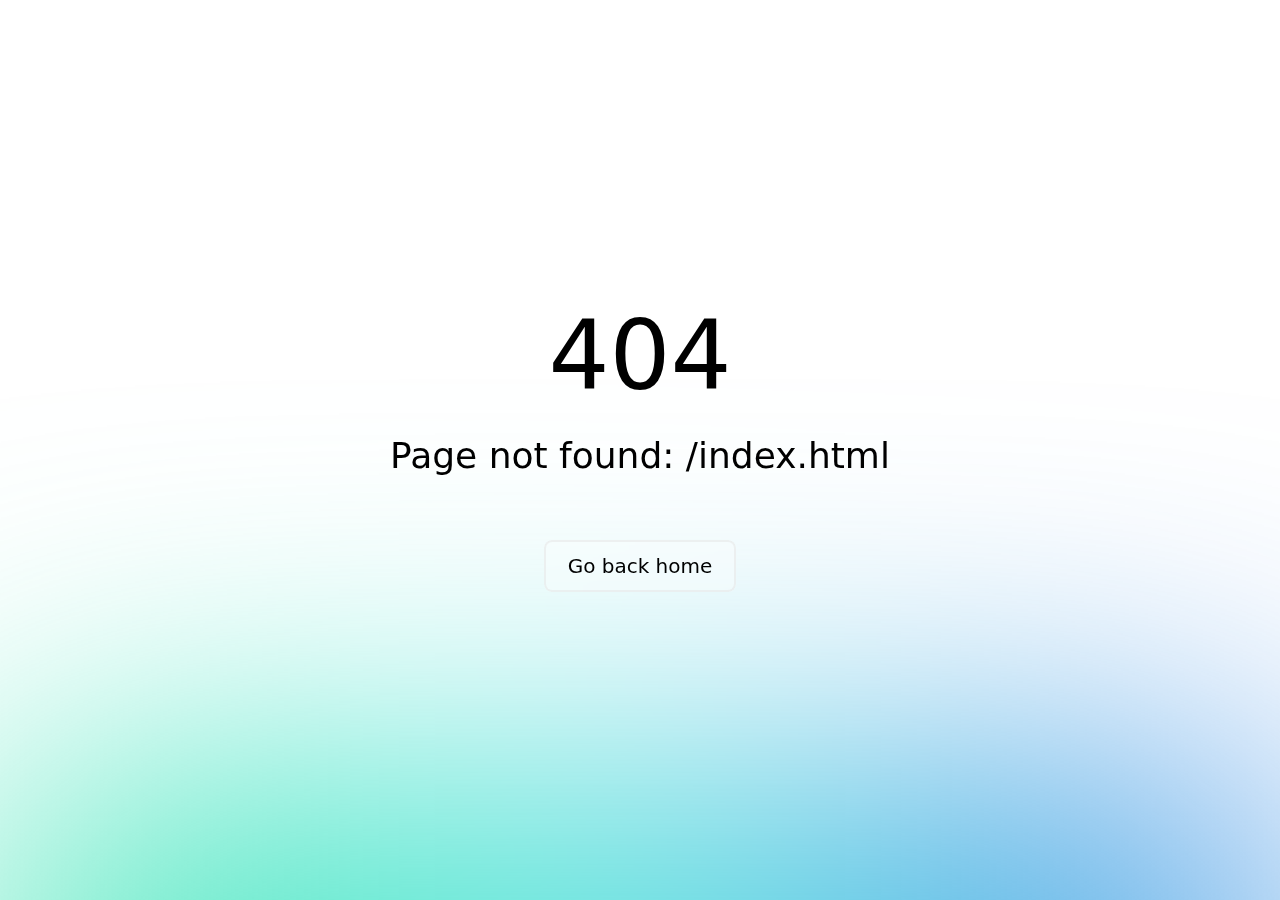
==== commit 2fcb2bd0: "update" ====
--- a/image-recognation/index.html
+++ b/image-recognation/index.html
@@ -1,44 +1,10 @@
 <!DOCTYPE html><html  data-capo=""><head><meta charset="utf-8">
 <meta name="viewport" content="width=device-width, initial-scale=1">
-<style id="nuxt-ui-colors">:root {
---color-primary-50: 247 254 231;
---color-primary-100: 236 252 203;
---color-primary-200: 217 249 157;
---color-primary-300: 190 242 100;
---color-primary-400: 163 230 53;
---color-primary-500: 132 204 22;
---color-primary-600: 101 163 13;
---color-primary-700: 77 124 15;
---color-primary-800: 63 98 18;
---color-primary-900: 54 83 20;
---color-primary-950: 26 46 5;
---color-primary-DEFAULT: var(--color-primary-500);
-
---color-gray-50: 250 250 250;
---color-gray-100: 245 245 245;
---color-gray-200: 229 229 229;
---color-gray-300: 212 212 212;
---color-gray-400: 163 163 163;
---color-gray-500: 115 115 115;
---color-gray-600: 82 82 82;
---color-gray-700: 64 64 64;
---color-gray-800: 38 38 38;
---color-gray-900: 23 23 23;
---color-gray-950: 10 10 10;
-}
-
-.dark {
-  --color-primary-DEFAULT: var(--color-primary-400);
-}
-</style>
-<style>/*! tailwindcss v3.4.4 | MIT License | https://tailwindcss.com*/*,:after,:before{border-color:rgb(var(--color-gray-200)/1);border-style:solid;border-width:0;box-sizing:border-box}:after,:before{--tw-content:""}:host,html{line-height:1.5;-webkit-text-size-adjust:100%;font-family:ui-sans-serif,system-ui,sans-serif,Apple Color Emoji,Segoe UI Emoji,Segoe UI Symbol,Noto Color Emoji;font-feature-settings:normal;font-variation-settings:normal;tab-size:4;-webkit-tap-highlight-color:transparent}body{line-height:inherit;margin:0}hr{border-top-width:1px;color:inherit;height:0}abbr:where([title]){-webkit-text-decoration:underline dotted;text-decoration:underline dotted}h1,h2,h3,h4,h5,h6{font-size:inherit;font-weight:inherit}a{color:inherit;text-decoration:inherit}b,strong{font-weight:bolder}code,kbd,pre,samp{font-family:ui-monospace,SFMono-Regular,Menlo,Monaco,Consolas,Liberation Mono,Courier New,monospace;font-feature-settings:normal;font-size:1em;font-variation-settings:normal}small{font-size:80%}sub,sup{font-size:75%;line-height:0;position:relative;vertical-align:initial}sub{bottom:-.25em}sup{top:-.5em}table{border-collapse:collapse;border-color:inherit;text-indent:0}button,input,optgroup,select,textarea{color:inherit;font-family:inherit;font-feature-settings:inherit;font-size:100%;font-variation-settings:inherit;font-weight:inherit;letter-spacing:inherit;line-height:inherit;margin:0;padding:0}button,select{text-transform:none}button,input:where([type=button]),input:where([type=reset]),input:where([type=submit]){-webkit-appearance:button;background-color:initial;background-image:none}:-moz-focusring{outline:auto}:-moz-ui-invalid{box-shadow:none}progress{vertical-align:initial}::-webkit-inner-spin-button,::-webkit-outer-spin-button{height:auto}[type=search]{-webkit-appearance:textfield;outline-offset:-2px}::-webkit-search-decoration{-webkit-appearance:none}::-webkit-file-upload-button{-webkit-appearance:button;font:inherit}summary{display:list-item}blockquote,dd,dl,figure,h1,h2,h3,h4,h5,h6,hr,p,pre{margin:0}fieldset{margin:0}fieldset,legend{padding:0}menu,ol,ul{list-style:none;margin:0;padding:0}dialog{padding:0}textarea{resize:vertical}input::placeholder,textarea::placeholder{color:rgb(var(--color-gray-400)/1);opacity:1}[role=button],button{cursor:pointer}:disabled{cursor:default}audio,canvas,embed,iframe,img,object,svg,video{display:block;vertical-align:middle}img,video{height:auto;max-width:100%}[hidden]{display:none}*,::backdrop,:after,:before{--tw-border-spacing-x:0;--tw-border-spacing-y:0;--tw-translate-x:0;--tw-translate-y:0;--tw-rotate:0;--tw-skew-x:0;--tw-skew-y:0;--tw-scale-x:1;--tw-scale-y:1;--tw-pan-x: ;--tw-pan-y: ;--tw-pinch-zoom: ;--tw-scroll-snap-strictness:proximity;--tw-gradient-from-position: ;--tw-gradient-via-position: ;--tw-gradient-to-position: ;--tw-ordinal: ;--tw-slashed-zero: ;--tw-numeric-figure: ;--tw-numeric-spacing: ;--tw-numeric-fraction: ;--tw-ring-inset: ;--tw-ring-offset-width:0px;--tw-ring-offset-color:#fff;--tw-ring-color:#3b82f680;--tw-ring-offset-shadow:0 0 #0000;--tw-ring-shadow:0 0 #0000;--tw-shadow:0 0 #0000;--tw-shadow-colored:0 0 #0000;--tw-blur: ;--tw-brightness: ;--tw-contrast: ;--tw-grayscale: ;--tw-hue-rotate: ;--tw-invert: ;--tw-saturate: ;--tw-sepia: ;--tw-drop-shadow: ;--tw-backdrop-blur: ;--tw-backdrop-brightness: ;--tw-backdrop-contrast: ;--tw-backdrop-grayscale: ;--tw-backdrop-hue-rotate: ;--tw-backdrop-invert: ;--tw-backdrop-opacity: ;--tw-backdrop-saturate: ;--tw-backdrop-sepia: ;--tw-contain-size: ;--tw-contain-layout: ;--tw-contain-paint: ;--tw-contain-style: }.container{width:100%}@media (min-width:640px){.container{max-width:640px}}@media (min-width:768px){.container{max-width:768px}}@media (min-width:1024px){.container{max-width:1024px}}@media (min-width:1280px){.container{max-width:1280px}}@media (min-width:1536px){.container{max-width:1536px}}.form-input,.form-multiselect,.form-select,.form-textarea{appearance:none;background-color:#fff;border-color:rgb(var(--color-gray-500)/var(--tw-border-opacity,1));border-radius:0;border-width:1px;font-size:1rem;line-height:1.5rem;padding:.5rem .75rem;--tw-shadow:0 0 #0000}.form-input:focus,.form-multiselect:focus,.form-select:focus,.form-textarea:focus{outline:2px solid #0000;outline-offset:2px;--tw-ring-inset:var(--tw-empty,/*!*/ /*!*/);--tw-ring-offset-width:0px;--tw-ring-offset-color:#fff;--tw-ring-color:#2563eb;--tw-ring-offset-shadow:var(--tw-ring-inset) 0 0 0 var(--tw-ring-offset-width) var(--tw-ring-offset-color);--tw-ring-shadow:var(--tw-ring-inset) 0 0 0 calc(1px + var(--tw-ring-offset-width)) var(--tw-ring-color);border-color:#2563eb;box-shadow:var(--tw-ring-offset-shadow),var(--tw-ring-shadow),var(--tw-shadow)}.form-input::placeholder,.form-textarea::placeholder{color:rgb(var(--color-gray-500)/var(--tw-text-opacity,1));opacity:1}.form-input::-webkit-datetime-edit-fields-wrapper{padding:0}.form-input::-webkit-date-and-time-value{min-height:1.5em;text-align:inherit}.form-input::-webkit-datetime-edit{display:inline-flex}.form-input::-webkit-datetime-edit,.form-input::-webkit-datetime-edit-day-field,.form-input::-webkit-datetime-edit-hour-field,.form-input::-webkit-datetime-edit-meridiem-field,.form-input::-webkit-datetime-edit-millisecond-field,.form-input::-webkit-datetime-edit-minute-field,.form-input::-webkit-datetime-edit-month-field,.form-input::-webkit-datetime-edit-second-field,.form-input::-webkit-datetime-edit-year-field{padding-bottom:0;padding-top:0}.form-select{background-image:url("data:image/svg+xml;charset=utf-8,%3Csvg xmlns='http://www.w3.org/2000/svg' fill='none' viewBox='0 0 20 20'%3E%3Cpath stroke='rgb(var(--color-gray-500) / var(--tw-stroke-opacity, 1))' stroke-linecap='round' stroke-linejoin='round' stroke-width='1.5' d='m6 8 4 4 4-4'/%3E%3C/svg%3E");background-position:right .5rem center;background-repeat:no-repeat;background-size:1.5em 1.5em;padding-right:2.5rem;-webkit-print-color-adjust:exact;print-color-adjust:exact}.form-select:where([size]:not([size="1"])){background-image:none;background-position:0 0;background-repeat:unset;background-size:initial;padding-right:.75rem;-webkit-print-color-adjust:unset;print-color-adjust:unset}.form-checkbox,.form-radio{appearance:none;background-color:#fff;background-origin:border-box;border-color:rgb(var(--color-gray-500)/var(--tw-border-opacity,1));border-width:1px;color:#2563eb;display:inline-block;flex-shrink:0;height:1rem;padding:0;-webkit-print-color-adjust:exact;print-color-adjust:exact;-webkit-user-select:none;user-select:none;vertical-align:middle;width:1rem;--tw-shadow:0 0 #0000}.form-checkbox{border-radius:0}.form-radio{border-radius:100%}.form-checkbox:focus,.form-radio:focus{outline:2px solid #0000;outline-offset:2px;--tw-ring-inset:var(--tw-empty,/*!*/ /*!*/);--tw-ring-offset-width:2px;--tw-ring-offset-color:#fff;--tw-ring-color:#2563eb;--tw-ring-offset-shadow:var(--tw-ring-inset) 0 0 0 var(--tw-ring-offset-width) var(--tw-ring-offset-color);--tw-ring-shadow:var(--tw-ring-inset) 0 0 0 calc(2px + var(--tw-ring-offset-width)) var(--tw-ring-color);box-shadow:var(--tw-ring-offset-shadow),var(--tw-ring-shadow),var(--tw-shadow)}.form-checkbox:checked,.form-radio:checked{background-color:currentColor;background-position:50%;background-repeat:no-repeat;background-size:100% 100%;border-color:#0000}.form-checkbox:checked{background-image:url("data:image/svg+xml;charset=utf-8,%3Csvg xmlns='http://www.w3.org/2000/svg' fill='%23fff' viewBox='0 0 16 16'%3E%3Cpath d='M12.207 4.793a1 1 0 0 1 0 1.414l-5 5a1 1 0 0 1-1.414 0l-2-2a1 1 0 0 1 1.414-1.414L6.5 9.086l4.293-4.293a1 1 0 0 1 1.414 0'/%3E%3C/svg%3E")}@media (forced-colors:active) {.form-checkbox:checked{appearance:auto}}.form-radio:checked{background-image:url("data:image/svg+xml;charset=utf-8,%3Csvg xmlns='http://www.w3.org/2000/svg' fill='%23fff' viewBox='0 0 16 16'%3E%3Ccircle cx='8' cy='8' r='3'/%3E%3C/svg%3E")}@media (forced-colors:active) {.form-radio:checked{appearance:auto}}.form-checkbox:checked:focus,.form-checkbox:checked:hover,.form-checkbox:indeterminate,.form-radio:checked:focus,.form-radio:checked:hover{background-color:currentColor;border-color:#0000}.form-checkbox:indeterminate{background-image:url("data:image/svg+xml;charset=utf-8,%3Csvg xmlns='http://www.w3.org/2000/svg' fill='none' viewBox='0 0 16 16'%3E%3Cpath stroke='%23fff' stroke-linecap='round' stroke-linejoin='round' stroke-width='2' d='M4 8h8'/%3E%3C/svg%3E");background-position:50%;background-repeat:no-repeat;background-size:100% 100%}@media (forced-colors:active) {.form-checkbox:indeterminate{appearance:auto}}.form-checkbox:indeterminate:focus,.form-checkbox:indeterminate:hover{background-color:currentColor;border-color:#0000}.i-heroicons-arrow-path-20-solid{--svg:url("data:image/svg+xml;charset=utf-8,%3Csvg xmlns='http://www.w3.org/2000/svg' width='20' height='20' viewBox='0 0 20 20'%3E%3Cpath fill-rule='evenodd' d='M15.312 11.424a5.5 5.5 0 0 1-9.201 2.466l-.312-.311h2.433a.75.75 0 0 0 0-1.5H3.989a.75.75 0 0 0-.75.75v4.242a.75.75 0 0 0 1.5 0v-2.43l.31.31a7 7 0 0 0 11.712-3.138.75.75 0 0 0-1.449-.39m1.23-3.723a.75.75 0 0 0 .219-.53V2.929a.75.75 0 0 0-1.5 0V5.36l-.31-.31A7 7 0 0 0 3.239 8.188a.75.75 0 1 0 1.448.389A5.5 5.5 0 0 1 13.89 6.11l.311.31h-2.432a.75.75 0 0 0 0 1.5h4.243a.75.75 0 0 0 .53-.219' clip-rule='evenodd'/%3E%3C/svg%3E")}.i-heroicons-arrow-path-20-solid,.i-heroicons-arrows-up-down-20-solid{background-color:currentColor;display:inline-block;height:1em;-webkit-mask-image:var(--svg);mask-image:var(--svg);-webkit-mask-repeat:no-repeat;mask-repeat:no-repeat;-webkit-mask-size:100% 100%;mask-size:100% 100%;width:1em}.i-heroicons-arrows-up-down-20-solid{--svg:url("data:image/svg+xml;charset=utf-8,%3Csvg xmlns='http://www.w3.org/2000/svg' width='20' height='20' viewBox='0 0 20 20'%3E%3Cpath fill-rule='evenodd' d='M2.24 6.8a.75.75 0 0 0 1.06-.04l1.95-2.1v8.59a.75.75 0 0 0 1.5 0V4.66l1.95 2.1a.75.75 0 1 0 1.1-1.02l-3.25-3.5a.75.75 0 0 0-1.1 0L2.2 5.74a.75.75 0 0 0 .04 1.06m8 6.4a.75.75 0 0 0-.04 1.06l3.25 3.5a.75.75 0 0 0 1.1 0l3.25-3.5a.75.75 0 1 0-1.1-1.02l-1.95 2.1V6.75a.75.75 0 0 0-1.5 0v8.59l-1.95-2.1a.75.75 0 0 0-1.06-.04' clip-rule='evenodd'/%3E%3C/svg%3E")}.i-heroicons-bars-arrow-down-20-solid{--svg:url("data:image/svg+xml;charset=utf-8,%3Csvg xmlns='http://www.w3.org/2000/svg' width='20' height='20' viewBox='0 0 20 20'%3E%3Cpath fill-rule='evenodd' d='M2 3.75A.75.75 0 0 1 2.75 3h11.5a.75.75 0 0 1 0 1.5H2.75A.75.75 0 0 1 2 3.75M2 7.5a.75.75 0 0 1 .75-.75h7.508a.75.75 0 0 1 0 1.5H2.75A.75.75 0 0 1 2 7.5M14 7a.75.75 0 0 1 .75.75v6.59l1.95-2.1a.75.75 0 1 1 1.1 1.02l-3.25 3.5a.75.75 0 0 1-1.1 0l-3.25-3.5a.75.75 0 1 1 1.1-1.02l1.95 2.1V7.75A.75.75 0 0 1 14 7M2 11.25a.75.75 0 0 1 .75-.75h4.562a.75.75 0 0 1 0 1.5H2.75a.75.75 0 0 1-.75-.75' clip-rule='evenodd'/%3E%3C/svg%3E")}.i-heroicons-bars-arrow-down-20-solid,.i-heroicons-bars-arrow-up-20-solid{background-color:currentColor;display:inline-block;height:1em;-webkit-mask-image:var(--svg);mask-image:var(--svg);-webkit-mask-repeat:no-repeat;mask-repeat:no-repeat;-webkit-mask-size:100% 100%;mask-size:100% 100%;width:1em}.i-heroicons-bars-arrow-up-20-solid{--svg:url("data:image/svg+xml;charset=utf-8,%3Csvg xmlns='http://www.w3.org/2000/svg' width='20' height='20' viewBox='0 0 20 20'%3E%3Cpath fill-rule='evenodd' d='M2 3.75A.75.75 0 0 1 2.75 3h11.5a.75.75 0 0 1 0 1.5H2.75A.75.75 0 0 1 2 3.75M2 7.5a.75.75 0 0 1 .75-.75h6.365a.75.75 0 0 1 0 1.5H2.75A.75.75 0 0 1 2 7.5M14 7a.75.75 0 0 1 .55.24l3.25 3.5a.75.75 0 1 1-1.1 1.02l-1.95-2.1v6.59a.75.75 0 0 1-1.5 0V9.66l-1.95 2.1a.75.75 0 1 1-1.1-1.02l3.25-3.5A.75.75 0 0 1 14 7M2 11.25a.75.75 0 0 1 .75-.75H7A.75.75 0 0 1 7 12H2.75a.75.75 0 0 1-.75-.75' clip-rule='evenodd'/%3E%3C/svg%3E")}.i-heroicons-check-20-solid{--svg:url("data:image/svg+xml;charset=utf-8,%3Csvg xmlns='http://www.w3.org/2000/svg' width='20' height='20' viewBox='0 0 20 20'%3E%3Cpath fill-rule='evenodd' d='M16.705 4.153a.75.75 0 0 1 .142 1.052l-8 10.5a.75.75 0 0 1-1.127.075l-4.5-4.5a.75.75 0 0 1 1.06-1.06l3.894 3.893 7.48-9.817a.75.75 0 0 1 1.05-.143' clip-rule='evenodd'/%3E%3C/svg%3E")}.i-heroicons-check-20-solid,.i-heroicons-chevron-double-left-20-solid{background-color:currentColor;display:inline-block;height:1em;-webkit-mask-image:var(--svg);mask-image:var(--svg);-webkit-mask-repeat:no-repeat;mask-repeat:no-repeat;-webkit-mask-size:100% 100%;mask-size:100% 100%;width:1em}.i-heroicons-chevron-double-left-20-solid{--svg:url("data:image/svg+xml;charset=utf-8,%3Csvg xmlns='http://www.w3.org/2000/svg' width='20' height='20' viewBox='0 0 20 20'%3E%3Cpath fill-rule='evenodd' d='M4.72 9.47a.75.75 0 0 0 0 1.06l4.25 4.25a.75.75 0 1 0 1.06-1.06L6.31 10l3.72-3.72a.75.75 0 1 0-1.06-1.06zm9.25-4.25L9.72 9.47a.75.75 0 0 0 0 1.06l4.25 4.25a.75.75 0 1 0 1.06-1.06L11.31 10l3.72-3.72a.75.75 0 0 0-1.06-1.06' clip-rule='evenodd'/%3E%3C/svg%3E")}.i-heroicons-chevron-double-right-20-solid{--svg:url("data:image/svg+xml;charset=utf-8,%3Csvg xmlns='http://www.w3.org/2000/svg' width='20' height='20' viewBox='0 0 20 20'%3E%3Cpath fill-rule='evenodd' d='M15.28 9.47a.75.75 0 0 1 0 1.06l-4.25 4.25a.75.75 0 1 1-1.06-1.06L13.69 10 9.97 6.28a.75.75 0 0 1 1.06-1.06zM6.03 5.22l4.25 4.25a.75.75 0 0 1 0 1.06l-4.25 4.25a.75.75 0 0 1-1.06-1.06L8.69 10 4.97 6.28a.75.75 0 0 1 1.06-1.06' clip-rule='evenodd'/%3E%3C/svg%3E")}.i-heroicons-chevron-double-right-20-solid,.i-heroicons-chevron-down-20-solid{background-color:currentColor;display:inline-block;height:1em;-webkit-mask-image:var(--svg);mask-image:var(--svg);-webkit-mask-repeat:no-repeat;mask-repeat:no-repeat;-webkit-mask-size:100% 100%;mask-size:100% 100%;width:1em}.i-heroicons-chevron-down-20-solid{--svg:url("data:image/svg+xml;charset=utf-8,%3Csvg xmlns='http://www.w3.org/2000/svg' width='20' height='20' viewBox='0 0 20 20'%3E%3Cpath fill-rule='evenodd' d='M5.22 8.22a.75.75 0 0 1 1.06 0L10 11.94l3.72-3.72a.75.75 0 1 1 1.06 1.06l-4.25 4.25a.75.75 0 0 1-1.06 0L5.22 9.28a.75.75 0 0 1 0-1.06' clip-rule='evenodd'/%3E%3C/svg%3E")}.i-heroicons-chevron-left-20-solid{--svg:url("data:image/svg+xml;charset=utf-8,%3Csvg xmlns='http://www.w3.org/2000/svg' width='20' height='20' viewBox='0 0 20 20'%3E%3Cpath fill-rule='evenodd' d='M11.78 5.22a.75.75 0 0 1 0 1.06L8.06 10l3.72 3.72a.75.75 0 1 1-1.06 1.06l-4.25-4.25a.75.75 0 0 1 0-1.06l4.25-4.25a.75.75 0 0 1 1.06 0' clip-rule='evenodd'/%3E%3C/svg%3E")}.i-heroicons-chevron-left-20-solid,.i-heroicons-chevron-right-20-solid{background-color:currentColor;display:inline-block;height:1em;-webkit-mask-image:var(--svg);mask-image:var(--svg);-webkit-mask-repeat:no-repeat;mask-repeat:no-repeat;-webkit-mask-size:100% 100%;mask-size:100% 100%;width:1em}.i-heroicons-chevron-right-20-solid{--svg:url("data:image/svg+xml;charset=utf-8,%3Csvg xmlns='http://www.w3.org/2000/svg' width='20' height='20' viewBox='0 0 20 20'%3E%3Cpath fill-rule='evenodd' d='M8.22 5.22a.75.75 0 0 1 1.06 0l4.25 4.25a.75.75 0 0 1 0 1.06l-4.25 4.25a.75.75 0 0 1-1.06-1.06L11.94 10 8.22 6.28a.75.75 0 0 1 0-1.06' clip-rule='evenodd'/%3E%3C/svg%3E")}.i-heroicons-circle-stack-20-solid{--svg:url("data:image/svg+xml;charset=utf-8,%3Csvg xmlns='http://www.w3.org/2000/svg' width='20' height='20' viewBox='0 0 20 20'%3E%3Cpath fill-rule='evenodd' d='M10 1c3.866 0 7 1.79 7 4s-3.134 4-7 4-7-1.79-7-4 3.134-4 7-4m5.694 8.13c.464-.264.91-.583 1.306-.952V10c0 2.21-3.134 4-7 4s-7-1.79-7-4V8.178a7 7 0 0 0 1.306.953C5.838 10.006 7.854 10.5 10 10.5s4.162-.494 5.694-1.37M3 13.179V15c0 2.21 3.134 4 7 4s7-1.79 7-4v-1.822a7 7 0 0 1-1.306.953C14.162 15.006 12.146 15.5 10 15.5s-4.162-.494-5.694-1.37A7 7 0 0 1 3 13.179' clip-rule='evenodd'/%3E%3C/svg%3E")}.i-heroicons-circle-stack-20-solid,.i-heroicons-magnifying-glass-20-solid{background-color:currentColor;display:inline-block;height:1em;-webkit-mask-image:var(--svg);mask-image:var(--svg);-webkit-mask-repeat:no-repeat;mask-repeat:no-repeat;-webkit-mask-size:100% 100%;mask-size:100% 100%;width:1em}.i-heroicons-magnifying-glass-20-solid{--svg:url("data:image/svg+xml;charset=utf-8,%3Csvg xmlns='http://www.w3.org/2000/svg' width='20' height='20' viewBox='0 0 20 20'%3E%3Cpath fill-rule='evenodd' d='M9 3.5a5.5 5.5 0 1 0 0 11 5.5 5.5 0 0 0 0-11M2 9a7 7 0 1 1 12.452 4.391l3.328 3.329a.75.75 0 1 1-1.06 1.06l-3.329-3.328A7 7 0 0 1 2 9' clip-rule='evenodd'/%3E%3C/svg%3E")}.i-heroicons-minus-20-solid{--svg:url("data:image/svg+xml;charset=utf-8,%3Csvg xmlns='http://www.w3.org/2000/svg' width='20' height='20' viewBox='0 0 20 20'%3E%3Cpath fill-rule='evenodd' d='M4 10a.75.75 0 0 1 .75-.75h10.5a.75.75 0 0 1 0 1.5H4.75A.75.75 0 0 1 4 10' clip-rule='evenodd'/%3E%3C/svg%3E")}.i-heroicons-minus-20-solid,.i-heroicons-x-mark-20-solid{background-color:currentColor;display:inline-block;height:1em;-webkit-mask-image:var(--svg);mask-image:var(--svg);-webkit-mask-repeat:no-repeat;mask-repeat:no-repeat;-webkit-mask-size:100% 100%;mask-size:100% 100%;width:1em}.i-heroicons-x-mark-20-solid{--svg:url("data:image/svg+xml;charset=utf-8,%3Csvg xmlns='http://www.w3.org/2000/svg' width='20' height='20' viewBox='0 0 20 20'%3E%3Cpath d='M6.28 5.22a.75.75 0 0 0-1.06 1.06L8.94 10l-3.72 3.72a.75.75 0 1 0 1.06 1.06L10 11.06l3.72 3.72a.75.75 0 1 0 1.06-1.06L11.06 10l3.72-3.72a.75.75 0 0 0-1.06-1.06L10 8.94z'/%3E%3C/svg%3E")}.sr-only{height:1px;margin:-1px;overflow:hidden;padding:0;position:absolute;width:1px;clip:rect(0,0,0,0);border-width:0;white-space:nowrap}.pointer-events-none{pointer-events:none}.pointer-events-auto{pointer-events:auto}.invisible{visibility:hidden}.static{position:static}.fixed{position:fixed}.absolute{position:absolute}.relative{position:relative}.sticky{position:sticky}.inset-0{inset:0}.inset-x-0{left:0;right:0}.inset-y-0{bottom:0;top:0}.-bottom-1{bottom:-.25rem}.-bottom-\[0\.5px\]{bottom:-.5px}.-left-1{left:-.25rem}.-right-1{right:-.25rem}.-top-1{top:-.25rem}.bottom-0{bottom:0}.bottom-4{bottom:1rem}.end-0{inset-inline-end:0}.end-4{inset-inline-end:1rem}.left-0{left:0}.left-4{left:1rem}.left-\[4px\]{left:4px}.right-0{right:0}.right-4{right:1rem}.start-0{inset-inline-start:0}.start-4{inset-inline-start:1rem}.top-0{top:0}.top-1\/2{top:50%}.top-\[4px\]{top:4px}.z-10{z-index:10}.z-20{z-index:20}.z-50{z-index:50}.z-\[1\]{z-index:1}.z-\[55\]{z-index:55}.col-start-1{grid-column-start:1}.row-start-1{grid-row-start:1}.-m-1{margin:-.25rem}.-m-1\.5{margin:-.375rem}.-mx-1{margin-left:-.25rem;margin-right:-.25rem}.mx-1{margin-left:.25rem;margin-right:.25rem}.mx-3{margin-left:.75rem;margin-right:.75rem}.mx-auto{margin-left:auto;margin-right:auto}.my-2{margin-bottom:.5rem;margin-top:.5rem}.-me-1{margin-inline-end:-.25rem}.-me-1\.5{margin-inline-end:-.375rem}.-mt-1{margin-top:-.25rem}.mb-1{margin-bottom:.25rem}.mb-1\.5{margin-bottom:.375rem}.mb-4{margin-bottom:1rem}.ml-auto{margin-left:auto}.ms-3{margin-inline-start:.75rem}.ms-auto{margin-inline-start:auto}.mt-0{margin-top:0}.mt-1{margin-top:.25rem}.mt-2{margin-top:.5rem}.mt-3{margin-top:.75rem}.line-clamp-1{display:-webkit-box;overflow:hidden;-webkit-box-orient:vertical;-webkit-line-clamp:1}.block{display:block}.inline-block{display:inline-block}.inline{display:inline}.flex{display:flex}.inline-flex{display:inline-flex}.table{display:table}.grid{display:grid}.inline-grid{display:inline-grid}.hidden{display:none}.h-0{height:0}.h-0\.5{height:.125rem}.h-1{height:.25rem}.h-1\.5{height:.375rem}.h-10{height:2.5rem}.h-12{height:3rem}.h-14{height:3.5rem}.h-16{height:4rem}.h-2{height:.5rem}.h-2\.5{height:.625rem}.h-20{height:5rem}.h-3{height:.75rem}.h-3\.5{height:.875rem}.h-4{height:1rem}.h-5{height:1.25rem}.h-6{height:1.5rem}.h-7{height:1.75rem}.h-8{height:2rem}.h-\[4px\]{height:4px}.h-\[5px\]{height:5px}.h-full{height:100%}.h-px{height:1px}.h-screen{height:100vh}.max-h-60{max-height:15rem}.max-h-96{max-height:24rem}.min-h-0{min-height:0}.min-h-full{min-height:100%}.w-0{width:0}.w-10{width:2.5rem}.w-11{width:2.75rem}.w-12{width:3rem}.w-14{width:3.5rem}.w-16{width:4rem}.w-2{width:.5rem}.w-2\.5{width:.625rem}.w-20{width:5rem}.w-3{width:.75rem}.w-4{width:1rem}.w-48{width:12rem}.w-5{width:1.25rem}.w-6{width:1.5rem}.w-7{width:1.75rem}.w-8{width:2rem}.w-9{width:2.25rem}.w-\[3\.25rem\]{width:3.25rem}.w-\[3\.75rem\]{width:3.75rem}.w-\[calc\(100\%\+0\.5rem\)\]{width:calc(100% + .5rem)}.w-fit{width:fit-content}.w-full{width:100%}.w-px{width:1px}.w-screen{width:100vw}.min-w-0{min-width:0}.min-w-\[0\.375rem\]{min-width:.375rem}.min-w-\[0\.5rem\]{min-width:.5rem}.min-w-\[0\.625rem\]{min-width:.625rem}.min-w-\[0\.75rem\]{min-width:.75rem}.min-w-\[0\.875rem\]{min-width:.875rem}.min-w-\[1\.25rem\]{min-width:1.25rem}.min-w-\[16px\]{min-width:16px}.min-w-\[1rem\]{min-width:1rem}.min-w-\[20px\]{min-width:20px}.min-w-\[24px\]{min-width:24px}.min-w-\[4px\]{min-width:4px}.min-w-\[5px\]{min-width:5px}.min-w-fit{min-width:fit-content}.min-w-full{min-width:100%}.max-w-7xl{max-width:80rem}.max-w-md{max-width:28rem}.max-w-xs{max-width:20rem}.flex-1{flex:1 1 0%}.flex-none{flex:none}.flex-shrink{flex-shrink:1}.flex-shrink-0{flex-shrink:0}.table-fixed{table-layout:fixed}.-translate-x-1\/2{--tw-translate-x:-50%}.-translate-x-1\/2,.-translate-x-full{transform:translate(var(--tw-translate-x),var(--tw-translate-y)) rotate(var(--tw-rotate)) skewX(var(--tw-skew-x)) skewY(var(--tw-skew-y)) scaleX(var(--tw-scale-x)) scaleY(var(--tw-scale-y))}.-translate-x-full{--tw-translate-x:-100%}.-translate-y-1\/2{--tw-translate-y:-50%}.-translate-y-1\/2,.-translate-y-full{transform:translate(var(--tw-translate-x),var(--tw-translate-y)) rotate(var(--tw-rotate)) skewX(var(--tw-skew-x)) skewY(var(--tw-skew-y)) scaleX(var(--tw-scale-x)) scaleY(var(--tw-scale-y))}.-translate-y-full{--tw-translate-y:-100%}.translate-x-0{--tw-translate-x:0px}.translate-x-0,.translate-x-1\/2{transform:translate(var(--tw-translate-x),var(--tw-translate-y)) rotate(var(--tw-rotate)) skewX(var(--tw-skew-x)) skewY(var(--tw-skew-y)) scaleX(var(--tw-scale-x)) scaleY(var(--tw-scale-y))}.translate-x-1\/2{--tw-translate-x:50%}.translate-x-2{--tw-translate-x:0.5rem}.translate-x-2,.translate-x-2\.5{transform:translate(var(--tw-translate-x),var(--tw-translate-y)) rotate(var(--tw-rotate)) skewX(var(--tw-skew-x)) skewY(var(--tw-skew-y)) scaleX(var(--tw-scale-x)) scaleY(var(--tw-scale-y))}.translate-x-2\.5{--tw-translate-x:0.625rem}.translate-x-3{--tw-translate-x:0.75rem}.translate-x-3,.translate-x-4{transform:translate(var(--tw-translate-x),var(--tw-translate-y)) rotate(var(--tw-rotate)) skewX(var(--tw-skew-x)) skewY(var(--tw-skew-y)) scaleX(var(--tw-scale-x)) scaleY(var(--tw-scale-y))}.translate-x-4{--tw-translate-x:1rem}.translate-x-5{--tw-translate-x:1.25rem}.translate-x-5,.translate-x-6{transform:translate(var(--tw-translate-x),var(--tw-translate-y)) rotate(var(--tw-rotate)) skewX(var(--tw-skew-x)) skewY(var(--tw-skew-y)) scaleX(var(--tw-scale-x)) scaleY(var(--tw-scale-y))}.translate-x-6{--tw-translate-x:1.5rem}.translate-x-7{--tw-translate-x:1.75rem}.translate-x-7,.translate-x-full{transform:translate(var(--tw-translate-x),var(--tw-translate-y)) rotate(var(--tw-rotate)) skewX(var(--tw-skew-x)) skewY(var(--tw-skew-y)) scaleX(var(--tw-scale-x)) scaleY(var(--tw-scale-y))}.translate-x-full{--tw-translate-x:100%}.translate-y-0{--tw-translate-y:0px}.translate-y-0,.translate-y-1{transform:translate(var(--tw-translate-x),var(--tw-translate-y)) rotate(var(--tw-rotate)) skewX(var(--tw-skew-x)) skewY(var(--tw-skew-y)) scaleX(var(--tw-scale-x)) scaleY(var(--tw-scale-y))}.translate-y-1{--tw-translate-y:0.25rem}.translate-y-1\/2{--tw-translate-y:50%}.translate-y-1\/2,.translate-y-2{transform:translate(var(--tw-translate-x),var(--tw-translate-y)) rotate(var(--tw-rotate)) skewX(var(--tw-skew-x)) skewY(var(--tw-skew-y)) scaleX(var(--tw-scale-x)) scaleY(var(--tw-scale-y))}.translate-y-2{--tw-translate-y:0.5rem}.translate-y-4{--tw-translate-y:1rem}.translate-y-4,.translate-y-full{transform:translate(var(--tw-translate-x),var(--tw-translate-y)) rotate(var(--tw-rotate)) skewX(var(--tw-skew-x)) skewY(var(--tw-skew-y)) scaleX(var(--tw-scale-x)) scaleY(var(--tw-scale-y))}.translate-y-full{--tw-translate-y:100%}.-rotate-180{--tw-rotate:-180deg}.-rotate-180,.scale-100{transform:translate(var(--tw-translate-x),var(--tw-translate-y)) rotate(var(--tw-rotate)) skewX(var(--tw-skew-x)) skewY(var(--tw-skew-y)) scaleX(var(--tw-scale-x)) scaleY(var(--tw-scale-y))}.scale-100{--tw-scale-x:1;--tw-scale-y:1}.scale-95{--tw-scale-x:.95;--tw-scale-y:.95}.scale-95,.transform{transform:translate(var(--tw-translate-x),var(--tw-translate-y)) rotate(var(--tw-rotate)) skewX(var(--tw-skew-x)) skewY(var(--tw-skew-y)) scaleX(var(--tw-scale-x)) scaleY(var(--tw-scale-y))}@keyframes pulse{50%{opacity:.5}}.animate-pulse{animation:pulse 2s cubic-bezier(.4,0,.6,1) infinite}@keyframes spin{to{transform:rotate(1turn)}}.animate-spin{animation:spin 1s linear infinite}.cursor-default{cursor:default}.cursor-not-allowed{cursor:not-allowed}.cursor-pointer{cursor:pointer}.select-none{-webkit-user-select:none;user-select:none}.resize-none{resize:none}.resize{resize:both}.snap-x{scroll-snap-type:x var(--tw-scroll-snap-strictness)}.snap-mandatory{--tw-scroll-snap-strictness:mandatory}.snap-center{scroll-snap-align:center}.scroll-py-1{scroll-padding-bottom:.25rem;scroll-padding-top:.25rem}.scroll-py-2{scroll-padding-bottom:.5rem;scroll-padding-top:.5rem}.list-inside{list-style-position:inside}.list-disc{list-style-type:disc}.appearance-none{appearance:none}.grid-cols-1{grid-template-columns:repeat(1,minmax(0,1fr))}.flex-row{flex-direction:row}.flex-row-reverse{flex-direction:row-reverse}.flex-col{flex-direction:column}.flex-nowrap{flex-wrap:nowrap}.content-center{align-content:center}.items-start{align-items:flex-start}.items-end{align-items:flex-end}.items-center{align-items:center}.justify-end{justify-content:flex-end}.justify-center{justify-content:center}.justify-between{justify-content:space-between}.gap-0{gap:0}.gap-0\.5{gap:.125rem}.gap-1{gap:.25rem}.gap-1\.5{gap:.375rem}.gap-2{gap:.5rem}.gap-3{gap:.75rem}.gap-x-1{column-gap:.25rem}.gap-x-1\.5{column-gap:.375rem}.gap-x-2{column-gap:.5rem}.gap-x-2\.5{column-gap:.625rem}.-space-x-px>:not([hidden])~:not([hidden]){--tw-space-x-reverse:0;margin-left:calc(-1px*(1 - var(--tw-space-x-reverse)));margin-right:calc(-1px*var(--tw-space-x-reverse))}.-space-y-px>:not([hidden])~:not([hidden]){--tw-space-y-reverse:0;margin-bottom:calc(-1px*var(--tw-space-y-reverse));margin-top:calc(-1px*(1 - var(--tw-space-y-reverse)))}.space-y-2>:not([hidden])~:not([hidden]){--tw-space-y-reverse:0;margin-bottom:calc(.5rem*var(--tw-space-y-reverse));margin-top:calc(.5rem*(1 - var(--tw-space-y-reverse)))}.space-y-3>:not([hidden])~:not([hidden]){--tw-space-y-reverse:0;margin-bottom:calc(.75rem*var(--tw-space-y-reverse));margin-top:calc(.75rem*(1 - var(--tw-space-y-reverse)))}.divide-y>:not([hidden])~:not([hidden]){--tw-divide-y-reverse:0;border-bottom-width:calc(1px*var(--tw-divide-y-reverse));border-top-width:calc(1px*(1 - var(--tw-divide-y-reverse)))}.divide-gray-100>:not([hidden])~:not([hidden]){--tw-divide-opacity:1;border-color:rgb(var(--color-gray-100)/var(--tw-divide-opacity))}.divide-gray-200>:not([hidden])~:not([hidden]){--tw-divide-opacity:1;border-color:rgb(var(--color-gray-200)/var(--tw-divide-opacity))}.divide-gray-300>:not([hidden])~:not([hidden]){--tw-divide-opacity:1;border-color:rgb(var(--color-gray-300)/var(--tw-divide-opacity))}.self-center{align-self:center}.overflow-hidden{overflow:hidden}.overflow-x-auto{overflow-x:auto}.overflow-y-auto{overflow-y:auto}.overflow-y-hidden{overflow-y:hidden}.scroll-smooth{scroll-behavior:smooth}.truncate{overflow:hidden;text-overflow:ellipsis}.truncate,.whitespace-nowrap{white-space:nowrap}.break-all{word-break:break-all}.rounded{border-radius:.25rem}.rounded-2xl{border-radius:1rem}.rounded-3xl{border-radius:1.5rem}.rounded-full{border-radius:9999px}.rounded-lg{border-radius:.5rem}.rounded-md{border-radius:.375rem}.rounded-none{border-radius:0}.rounded-sm{border-radius:.125rem}.rounded-xl{border-radius:.75rem}.rounded-b{border-bottom-left-radius:.25rem;border-bottom-right-radius:.25rem}.rounded-b-2xl{border-bottom-left-radius:1rem;border-bottom-right-radius:1rem}.rounded-b-3xl{border-bottom-left-radius:1.5rem;border-bottom-right-radius:1.5rem}.rounded-b-full{border-bottom-left-radius:9999px;border-bottom-right-radius:9999px}.rounded-b-lg{border-bottom-left-radius:.5rem;border-bottom-right-radius:.5rem}.rounded-b-md{border-bottom-left-radius:.375rem;border-bottom-right-radius:.375rem}.rounded-b-none{border-bottom-left-radius:0;border-bottom-right-radius:0}.rounded-b-sm{border-bottom-left-radius:.125rem;border-bottom-right-radius:.125rem}.rounded-b-xl{border-bottom-left-radius:.75rem;border-bottom-right-radius:.75rem}.rounded-e{border-end-end-radius:.25rem;border-start-end-radius:.25rem}.rounded-e-2xl{border-end-end-radius:1rem;border-start-end-radius:1rem}.rounded-e-3xl{border-end-end-radius:1.5rem;border-start-end-radius:1.5rem}.rounded-e-full{border-end-end-radius:9999px;border-start-end-radius:9999px}.rounded-e-lg{border-end-end-radius:.5rem;border-start-end-radius:.5rem}.rounded-e-md{border-end-end-radius:.375rem;border-start-end-radius:.375rem}.rounded-e-none{border-end-end-radius:0;border-start-end-radius:0}.rounded-e-sm{border-end-end-radius:.125rem;border-start-end-radius:.125rem}.rounded-e-xl{border-end-end-radius:.75rem;border-start-end-radius:.75rem}.rounded-s{border-end-start-radius:.25rem;border-start-start-radius:.25rem}.rounded-s-2xl{border-end-start-radius:1rem;border-start-start-radius:1rem}.rounded-s-3xl{border-end-start-radius:1.5rem;border-start-start-radius:1.5rem}.rounded-s-full{border-end-start-radius:9999px;border-start-start-radius:9999px}.rounded-s-lg{border-end-start-radius:.5rem;border-start-start-radius:.5rem}.rounded-s-md{border-end-start-radius:.375rem;border-start-start-radius:.375rem}.rounded-s-none{border-end-start-radius:0;border-start-start-radius:0}.rounded-s-sm{border-end-start-radius:.125rem;border-start-start-radius:.125rem}.rounded-s-xl{border-end-start-radius:.75rem;border-start-start-radius:.75rem}.rounded-t{border-top-left-radius:.25rem;border-top-right-radius:.25rem}.rounded-t-2xl{border-top-left-radius:1rem;border-top-right-radius:1rem}.rounded-t-3xl{border-top-left-radius:1.5rem;border-top-right-radius:1.5rem}.rounded-t-full{border-top-left-radius:9999px;border-top-right-radius:9999px}.rounded-t-lg{border-top-left-radius:.5rem;border-top-right-radius:.5rem}.rounded-t-md{border-top-left-radius:.375rem;border-top-right-radius:.375rem}.rounded-t-none{border-top-left-radius:0;border-top-right-radius:0}.rounded-t-sm{border-top-left-radius:.125rem;border-top-right-radius:.125rem}.rounded-t-xl{border-top-left-radius:.75rem;border-top-right-radius:.75rem}.border{border-width:1px}.border-0{border-width:0}.border-2{border-width:2px}.border-b{border-bottom-width:1px}.border-s{border-inline-start-width:1px}.border-s-\[2px\]{border-inline-start-width:2px}.border-s-\[3px\]{border-inline-start-width:3px}.border-s-\[4px\]{border-inline-start-width:4px}.border-s-\[5px\]{border-inline-start-width:5px}.border-s-\[6px\]{border-inline-start-width:6px}.border-t{border-top-width:1px}.border-t-\[2px\]{border-top-width:2px}.border-t-\[3px\]{border-top-width:3px}.border-t-\[4px\]{border-top-width:4px}.border-t-\[5px\]{border-top-width:5px}.border-t-\[6px\]{border-top-width:6px}.border-solid{border-style:solid}.border-dashed{border-style:dashed}.border-dotted{border-style:dotted}.border-none{border-style:none}.border-gray-200{--tw-border-opacity:1;border-color:rgb(var(--color-gray-200)/var(--tw-border-opacity))}.border-gray-300{--tw-border-opacity:1;border-color:rgb(var(--color-gray-300)/var(--tw-border-opacity))}.border-transparent{border-color:#0000}.bg-amber-400{--tw-bg-opacity:1;background-color:rgb(251 191 36/var(--tw-bg-opacity))}.bg-amber-400\/0{background-color:#fbbf2400}.bg-amber-400\/10{background-color:#fbbf241a}.bg-amber-400\/100{background-color:#fbbf24}.bg-amber-400\/15{background-color:#fbbf2426}.bg-amber-400\/20{background-color:#fbbf2433}.bg-amber-400\/25{background-color:#fbbf2440}.bg-amber-400\/30{background-color:#fbbf244d}.bg-amber-400\/35{background-color:#fbbf2459}.bg-amber-400\/40{background-color:#fbbf2466}.bg-amber-400\/45{background-color:#fbbf2473}.bg-amber-400\/5{background-color:#fbbf240d}.bg-amber-400\/50{background-color:#fbbf2480}.bg-amber-400\/55{background-color:#fbbf248c}.bg-amber-400\/60{background-color:#fbbf2499}.bg-amber-400\/65{background-color:#fbbf24a6}.bg-amber-400\/70{background-color:#fbbf24b3}.bg-amber-400\/75{background-color:#fbbf24bf}.bg-amber-400\/80{background-color:#fbbf24cc}.bg-amber-400\/85{background-color:#fbbf24d9}.bg-amber-400\/90{background-color:#fbbf24e6}.bg-amber-400\/95{background-color:#fbbf24f2}.bg-amber-500{--tw-bg-opacity:1;background-color:rgb(245 158 11/var(--tw-bg-opacity))}.bg-amber-500\/0{background-color:#f59e0b00}.bg-amber-500\/10{background-color:#f59e0b1a}.bg-amber-500\/100{background-color:#f59e0b}.bg-amber-500\/15{background-color:#f59e0b26}.bg-amber-500\/20{background-color:#f59e0b33}.bg-amber-500\/25{background-color:#f59e0b40}.bg-amber-500\/30{background-color:#f59e0b4d}.bg-amber-500\/35{background-color:#f59e0b59}.bg-amber-500\/40{background-color:#f59e0b66}.bg-amber-500\/45{background-color:#f59e0b73}.bg-amber-500\/5{background-color:#f59e0b0d}.bg-amber-500\/50{background-color:#f59e0b80}.bg-amber-500\/55{background-color:#f59e0b8c}.bg-amber-500\/60{background-color:#f59e0b99}.bg-amber-500\/65{background-color:#f59e0ba6}.bg-amber-500\/70{background-color:#f59e0bb3}.bg-amber-500\/75{background-color:#f59e0bbf}.bg-amber-500\/80{background-color:#f59e0bcc}.bg-amber-500\/85{background-color:#f59e0bd9}.bg-amber-500\/90{background-color:#f59e0be6}.bg-amber-500\/95{background-color:#f59e0bf2}.bg-blue-400{--tw-bg-opacity:1;background-color:rgb(96 165 250/var(--tw-bg-opacity))}.bg-blue-400\/0{background-color:#60a5fa00}.bg-blue-400\/10{background-color:#60a5fa1a}.bg-blue-400\/100{background-color:#60a5fa}.bg-blue-400\/15{background-color:#60a5fa26}.bg-blue-400\/20{background-color:#60a5fa33}.bg-blue-400\/25{background-color:#60a5fa40}.bg-blue-400\/30{background-color:#60a5fa4d}.bg-blue-400\/35{background-color:#60a5fa59}.bg-blue-400\/40{background-color:#60a5fa66}.bg-blue-400\/45{background-color:#60a5fa73}.bg-blue-400\/5{background-color:#60a5fa0d}.bg-blue-400\/50{background-color:#60a5fa80}.bg-blue-400\/55{background-color:#60a5fa8c}.bg-blue-400\/60{background-color:#60a5fa99}.bg-blue-400\/65{background-color:#60a5faa6}.bg-blue-400\/70{background-color:#60a5fab3}.bg-blue-400\/75{background-color:#60a5fabf}.bg-blue-400\/80{background-color:#60a5facc}.bg-blue-400\/85{background-color:#60a5fad9}.bg-blue-400\/90{background-color:#60a5fae6}.bg-blue-400\/95{background-color:#60a5faf2}.bg-blue-500{--tw-bg-opacity:1;background-color:rgb(59 130 246/var(--tw-bg-opacity))}.bg-blue-500\/0{background-color:#3b82f600}.bg-blue-500\/10{background-color:#3b82f61a}.bg-blue-500\/100{background-color:#3b82f6}.bg-blue-500\/15{background-color:#3b82f626}.bg-blue-500\/20{background-color:#3b82f633}.bg-blue-500\/25{background-color:#3b82f640}.bg-blue-500\/30{background-color:#3b82f64d}.bg-blue-500\/35{background-color:#3b82f659}.bg-blue-500\/40{background-color:#3b82f666}.bg-blue-500\/45{background-color:#3b82f673}.bg-blue-500\/5{background-color:#3b82f60d}.bg-blue-500\/50{background-color:#3b82f680}.bg-blue-500\/55{background-color:#3b82f68c}.bg-blue-500\/60{background-color:#3b82f699}.bg-blue-500\/65{background-color:#3b82f6a6}.bg-blue-500\/70{background-color:#3b82f6b3}.bg-blue-500\/75{background-color:#3b82f6bf}.bg-blue-500\/80{background-color:#3b82f6cc}.bg-blue-500\/85{background-color:#3b82f6d9}.bg-blue-500\/90{background-color:#3b82f6e6}.bg-blue-500\/95{background-color:#3b82f6f2}.bg-current{background-color:currentColor}.bg-cyan-400{--tw-bg-opacity:1;background-color:rgb(34 211 238/var(--tw-bg-opacity))}.bg-cyan-400\/0{background-color:#22d3ee00}.bg-cyan-400\/10{background-color:#22d3ee1a}.bg-cyan-400\/100{background-color:#22d3ee}.bg-cyan-400\/15{background-color:#22d3ee26}.bg-cyan-400\/20{background-color:#22d3ee33}.bg-cyan-400\/25{background-color:#22d3ee40}.bg-cyan-400\/30{background-color:#22d3ee4d}.bg-cyan-400\/35{background-color:#22d3ee59}.bg-cyan-400\/40{background-color:#22d3ee66}.bg-cyan-400\/45{background-color:#22d3ee73}.bg-cyan-400\/5{background-color:#22d3ee0d}.bg-cyan-400\/50{background-color:#22d3ee80}.bg-cyan-400\/55{background-color:#22d3ee8c}.bg-cyan-400\/60{background-color:#22d3ee99}.bg-cyan-400\/65{background-color:#22d3eea6}.bg-cyan-400\/70{background-color:#22d3eeb3}.bg-cyan-400\/75{background-color:#22d3eebf}.bg-cyan-400\/80{background-color:#22d3eecc}.bg-cyan-400\/85{background-color:#22d3eed9}.bg-cyan-400\/90{background-color:#22d3eee6}.bg-cyan-400\/95{background-color:#22d3eef2}.bg-cyan-500{--tw-bg-opacity:1;background-color:rgb(6 182 212/var(--tw-bg-opacity))}.bg-cyan-500\/0{background-color:#06b6d400}.bg-cyan-500\/10{background-color:#06b6d41a}.bg-cyan-500\/100{background-color:#06b6d4}.bg-cyan-500\/15{background-color:#06b6d426}.bg-cyan-500\/20{background-color:#06b6d433}.bg-cyan-500\/25{background-color:#06b6d440}.bg-cyan-500\/30{background-color:#06b6d44d}.bg-cyan-500\/35{background-color:#06b6d459}.bg-cyan-500\/40{background-color:#06b6d466}.bg-cyan-500\/45{background-color:#06b6d473}.bg-cyan-500\/5{background-color:#06b6d40d}.bg-cyan-500\/50{background-color:#06b6d480}.bg-cyan-500\/55{background-color:#06b6d48c}.bg-cyan-500\/60{background-color:#06b6d499}.bg-cyan-500\/65{background-color:#06b6d4a6}.bg-cyan-500\/70{background-color:#06b6d4b3}.bg-cyan-500\/75{background-color:#06b6d4bf}.bg-cyan-500\/80{background-color:#06b6d4cc}.bg-cyan-500\/85{background-color:#06b6d4d9}.bg-cyan-500\/90{background-color:#06b6d4e6}.bg-cyan-500\/95{background-color:#06b6d4f2}.bg-emerald-400{--tw-bg-opacity:1;background-color:rgb(52 211 153/var(--tw-bg-opacity))}.bg-emerald-400\/0{background-color:#34d39900}.bg-emerald-400\/10{background-color:#34d3991a}.bg-emerald-400\/100{background-color:#34d399}.bg-emerald-400\/15{background-color:#34d39926}.bg-emerald-400\/20{background-color:#34d39933}.bg-emerald-400\/25{background-color:#34d39940}.bg-emerald-400\/30{background-color:#34d3994d}.bg-emerald-400\/35{background-color:#34d39959}.bg-emerald-400\/40{background-color:#34d39966}.bg-emerald-400\/45{background-color:#34d39973}.bg-emerald-400\/5{background-color:#34d3990d}.bg-emerald-400\/50{background-color:#34d39980}.bg-emerald-400\/55{background-color:#34d3998c}.bg-emerald-400\/60{background-color:#34d39999}.bg-emerald-400\/65{background-color:#34d399a6}.bg-emerald-400\/70{background-color:#34d399b3}.bg-emerald-400\/75{background-color:#34d399bf}.bg-emerald-400\/80{background-color:#34d399cc}.bg-emerald-400\/85{background-color:#34d399d9}.bg-emerald-400\/90{background-color:#34d399e6}.bg-emerald-400\/95{background-color:#34d399f2}.bg-emerald-500{--tw-bg-opacity:1;background-color:rgb(16 185 129/var(--tw-bg-opacity))}.bg-emerald-500\/0{background-color:#10b98100}.bg-emerald-500\/10{background-color:#10b9811a}.bg-emerald-500\/100{background-color:#10b981}.bg-emerald-500\/15{background-color:#10b98126}.bg-emerald-500\/20{background-color:#10b98133}.bg-emerald-500\/25{background-color:#10b98140}.bg-emerald-500\/30{background-color:#10b9814d}.bg-emerald-500\/35{background-color:#10b98159}.bg-emerald-500\/40{background-color:#10b98166}.bg-emerald-500\/45{background-color:#10b98173}.bg-emerald-500\/5{background-color:#10b9810d}.bg-emerald-500\/50{background-color:#10b98180}.bg-emerald-500\/55{background-color:#10b9818c}.bg-emerald-500\/60{background-color:#10b98199}.bg-emerald-500\/65{background-color:#10b981a6}.bg-emerald-500\/70{background-color:#10b981b3}.bg-emerald-500\/75{background-color:#10b981bf}.bg-emerald-500\/80{background-color:#10b981cc}.bg-emerald-500\/85{background-color:#10b981d9}.bg-emerald-500\/90{background-color:#10b981e6}.bg-emerald-500\/95{background-color:#10b981f2}.bg-fuchsia-400{--tw-bg-opacity:1;background-color:rgb(232 121 249/var(--tw-bg-opacity))}.bg-fuchsia-400\/0{background-color:#e879f900}.bg-fuchsia-400\/10{background-color:#e879f91a}.bg-fuchsia-400\/100{background-color:#e879f9}.bg-fuchsia-400\/15{background-color:#e879f926}.bg-fuchsia-400\/20{background-color:#e879f933}.bg-fuchsia-400\/25{background-color:#e879f940}.bg-fuchsia-400\/30{background-color:#e879f94d}.bg-fuchsia-400\/35{background-color:#e879f959}.bg-fuchsia-400\/40{background-color:#e879f966}.bg-fuchsia-400\/45{background-color:#e879f973}.bg-fuchsia-400\/5{background-color:#e879f90d}.bg-fuchsia-400\/50{background-color:#e879f980}.bg-fuchsia-400\/55{background-color:#e879f98c}.bg-fuchsia-400\/60{background-color:#e879f999}.bg-fuchsia-400\/65{background-color:#e879f9a6}.bg-fuchsia-400\/70{background-color:#e879f9b3}.bg-fuchsia-400\/75{background-color:#e879f9bf}.bg-fuchsia-400\/80{background-color:#e879f9cc}.bg-fuchsia-400\/85{background-color:#e879f9d9}.bg-fuchsia-400\/90{background-color:#e879f9e6}.bg-fuchsia-400\/95{background-color:#e879f9f2}.bg-fuchsia-500{--tw-bg-opacity:1;background-color:rgb(217 70 239/var(--tw-bg-opacity))}.bg-fuchsia-500\/0{background-color:#d946ef00}.bg-fuchsia-500\/10{background-color:#d946ef1a}.bg-fuchsia-500\/100{background-color:#d946ef}.bg-fuchsia-500\/15{background-color:#d946ef26}.bg-fuchsia-500\/20{background-color:#d946ef33}.bg-fuchsia-500\/25{background-color:#d946ef40}.bg-fuchsia-500\/30{background-color:#d946ef4d}.bg-fuchsia-500\/35{background-color:#d946ef59}.bg-fuchsia-500\/40{background-color:#d946ef66}.bg-fuchsia-500\/45{background-color:#d946ef73}.bg-fuchsia-500\/5{background-color:#d946ef0d}.bg-fuchsia-500\/50{background-color:#d946ef80}.bg-fuchsia-500\/55{background-color:#d946ef8c}.bg-fuchsia-500\/60{background-color:#d946ef99}.bg-fuchsia-500\/65{background-color:#d946efa6}.bg-fuchsia-500\/70{background-color:#d946efb3}.bg-fuchsia-500\/75{background-color:#d946efbf}.bg-fuchsia-500\/80{background-color:#d946efcc}.bg-fuchsia-500\/85{background-color:#d946efd9}.bg-fuchsia-500\/90{background-color:#d946efe6}.bg-fuchsia-500\/95{background-color:#d946eff2}.bg-gray-100{--tw-bg-opacity:1;background-color:rgb(var(--color-gray-100)/var(--tw-bg-opacity))}.bg-gray-200{--tw-bg-opacity:1;background-color:rgb(var(--color-gray-200)/var(--tw-bg-opacity))}.bg-gray-200\/75{background-color:rgb(var(--color-gray-200)/.75)}.bg-gray-50{--tw-bg-opacity:1;background-color:rgb(var(--color-gray-50)/var(--tw-bg-opacity))}.bg-gray-500{--tw-bg-opacity:1;background-color:rgb(var(--color-gray-500)/var(--tw-bg-opacity))}.bg-gray-900{--tw-bg-opacity:1;background-color:rgb(var(--color-gray-900)/var(--tw-bg-opacity))}.bg-green-400{--tw-bg-opacity:1;background-color:rgb(74 222 128/var(--tw-bg-opacity))}.bg-green-400\/0{background-color:#4ade8000}.bg-green-400\/10{background-color:#4ade801a}.bg-green-400\/100{background-color:#4ade80}.bg-green-400\/15{background-color:#4ade8026}.bg-green-400\/20{background-color:#4ade8033}.bg-green-400\/25{background-color:#4ade8040}.bg-green-400\/30{background-color:#4ade804d}.bg-green-400\/35{background-color:#4ade8059}.bg-green-400\/40{background-color:#4ade8066}.bg-green-400\/45{background-color:#4ade8073}.bg-green-400\/5{background-color:#4ade800d}.bg-green-400\/50{background-color:#4ade8080}.bg-green-400\/55{background-color:#4ade808c}.bg-green-400\/60{background-color:#4ade8099}.bg-green-400\/65{background-color:#4ade80a6}.bg-green-400\/70{background-color:#4ade80b3}.bg-green-400\/75{background-color:#4ade80bf}.bg-green-400\/80{background-color:#4ade80cc}.bg-green-400\/85{background-color:#4ade80d9}.bg-green-400\/90{background-color:#4ade80e6}.bg-green-400\/95{background-color:#4ade80f2}.bg-green-500{--tw-bg-opacity:1;background-color:rgb(34 197 94/var(--tw-bg-opacity))}.bg-green-500\/0{background-color:#22c55e00}.bg-green-500\/10{background-color:#22c55e1a}.bg-green-500\/100{background-color:#22c55e}.bg-green-500\/15{background-color:#22c55e26}.bg-green-500\/20{background-color:#22c55e33}.bg-green-500\/25{background-color:#22c55e40}.bg-green-500\/30{background-color:#22c55e4d}.bg-green-500\/35{background-color:#22c55e59}.bg-green-500\/40{background-color:#22c55e66}.bg-green-500\/45{background-color:#22c55e73}.bg-green-500\/5{background-color:#22c55e0d}.bg-green-500\/50{background-color:#22c55e80}.bg-green-500\/55{background-color:#22c55e8c}.bg-green-500\/60{background-color:#22c55e99}.bg-green-500\/65{background-color:#22c55ea6}.bg-green-500\/70{background-color:#22c55eb3}.bg-green-500\/75{background-color:#22c55ebf}.bg-green-500\/80{background-color:#22c55ecc}.bg-green-500\/85{background-color:#22c55ed9}.bg-green-500\/90{background-color:#22c55ee6}.bg-green-500\/95{background-color:#22c55ef2}.bg-indigo-400{--tw-bg-opacity:1;background-color:rgb(129 140 248/var(--tw-bg-opacity))}.bg-indigo-400\/0{background-color:#818cf800}.bg-indigo-400\/10{background-color:#818cf81a}.bg-indigo-400\/100{background-color:#818cf8}.bg-indigo-400\/15{background-color:#818cf826}.bg-indigo-400\/20{background-color:#818cf833}.bg-indigo-400\/25{background-color:#818cf840}.bg-indigo-400\/30{background-color:#818cf84d}.bg-indigo-400\/35{background-color:#818cf859}.bg-indigo-400\/40{background-color:#818cf866}.bg-indigo-400\/45{background-color:#818cf873}.bg-indigo-400\/5{background-color:#818cf80d}.bg-indigo-400\/50{background-color:#818cf880}.bg-indigo-400\/55{background-color:#818cf88c}.bg-indigo-400\/60{background-color:#818cf899}.bg-indigo-400\/65{background-color:#818cf8a6}.bg-indigo-400\/70{background-color:#818cf8b3}.bg-indigo-400\/75{background-color:#818cf8bf}.bg-indigo-400\/80{background-color:#818cf8cc}.bg-indigo-400\/85{background-color:#818cf8d9}.bg-indigo-400\/90{background-color:#818cf8e6}.bg-indigo-400\/95{background-color:#818cf8f2}.bg-indigo-500{--tw-bg-opacity:1;background-color:rgb(99 102 241/var(--tw-bg-opacity))}.bg-indigo-500\/0{background-color:#6366f100}.bg-indigo-500\/10{background-color:#6366f11a}.bg-indigo-500\/100{background-color:#6366f1}.bg-indigo-500\/15{background-color:#6366f126}.bg-indigo-500\/20{background-color:#6366f133}.bg-indigo-500\/25{background-color:#6366f140}.bg-indigo-500\/30{background-color:#6366f14d}.bg-indigo-500\/35{background-color:#6366f159}.bg-indigo-500\/40{background-color:#6366f166}.bg-indigo-500\/45{background-color:#6366f173}.bg-indigo-500\/5{background-color:#6366f10d}.bg-indigo-500\/50{background-color:#6366f180}.bg-indigo-500\/55{background-color:#6366f18c}.bg-indigo-500\/60{background-color:#6366f199}.bg-indigo-500\/65{background-color:#6366f1a6}.bg-indigo-500\/70{background-color:#6366f1b3}.bg-indigo-500\/75{background-color:#6366f1bf}.bg-indigo-500\/80{background-color:#6366f1cc}.bg-indigo-500\/85{background-color:#6366f1d9}.bg-indigo-500\/90{background-color:#6366f1e6}.bg-indigo-500\/95{background-color:#6366f1f2}.bg-lime-400{--tw-bg-opacity:1;background-color:rgb(163 230 53/var(--tw-bg-opacity))}.bg-lime-400\/0{background-color:#a3e63500}.bg-lime-400\/10{background-color:#a3e6351a}.bg-lime-400\/100{background-color:#a3e635}.bg-lime-400\/15{background-color:#a3e63526}.bg-lime-400\/20{background-color:#a3e63533}.bg-lime-400\/25{background-color:#a3e63540}.bg-lime-400\/30{background-color:#a3e6354d}.bg-lime-400\/35{background-color:#a3e63559}.bg-lime-400\/40{background-color:#a3e63566}.bg-lime-400\/45{background-color:#a3e63573}.bg-lime-400\/5{background-color:#a3e6350d}.bg-lime-400\/50{background-color:#a3e63580}.bg-lime-400\/55{background-color:#a3e6358c}.bg-lime-400\/60{background-color:#a3e63599}.bg-lime-400\/65{background-color:#a3e635a6}.bg-lime-400\/70{background-color:#a3e635b3}.bg-lime-400\/75{background-color:#a3e635bf}.bg-lime-400\/80{background-color:#a3e635cc}.bg-lime-400\/85{background-color:#a3e635d9}.bg-lime-400\/90{background-color:#a3e635e6}.bg-lime-400\/95{background-color:#a3e635f2}.bg-lime-500{--tw-bg-opacity:1;background-color:rgb(132 204 22/var(--tw-bg-opacity))}.bg-lime-500\/0{background-color:#84cc1600}.bg-lime-500\/10{background-color:#84cc161a}.bg-lime-500\/100{background-color:#84cc16}.bg-lime-500\/15{background-color:#84cc1626}.bg-lime-500\/20{background-color:#84cc1633}.bg-lime-500\/25{background-color:#84cc1640}.bg-lime-500\/30{background-color:#84cc164d}.bg-lime-500\/35{background-color:#84cc1659}.bg-lime-500\/40{background-color:#84cc1666}.bg-lime-500\/45{background-color:#84cc1673}.bg-lime-500\/5{background-color:#84cc160d}.bg-lime-500\/50{background-color:#84cc1680}.bg-lime-500\/55{background-color:#84cc168c}.bg-lime-500\/60{background-color:#84cc1699}.bg-lime-500\/65{background-color:#84cc16a6}.bg-lime-500\/70{background-color:#84cc16b3}.bg-lime-500\/75{background-color:#84cc16bf}.bg-lime-500\/80{background-color:#84cc16cc}.bg-lime-500\/85{background-color:#84cc16d9}.bg-lime-500\/90{background-color:#84cc16e6}.bg-lime-500\/95{background-color:#84cc16f2}.bg-orange-400{--tw-bg-opacity:1;background-color:rgb(251 146 60/var(--tw-bg-opacity))}.bg-orange-400\/0{background-color:#fb923c00}.bg-orange-400\/10{background-color:#fb923c1a}.bg-orange-400\/100{background-color:#fb923c}.bg-orange-400\/15{background-color:#fb923c26}.bg-orange-400\/20{background-color:#fb923c33}.bg-orange-400\/25{background-color:#fb923c40}.bg-orange-400\/30{background-color:#fb923c4d}.bg-orange-400\/35{background-color:#fb923c59}.bg-orange-400\/40{background-color:#fb923c66}.bg-orange-400\/45{background-color:#fb923c73}.bg-orange-400\/5{background-color:#fb923c0d}.bg-orange-400\/50{background-color:#fb923c80}.bg-orange-400\/55{background-color:#fb923c8c}.bg-orange-400\/60{background-color:#fb923c99}.bg-orange-400\/65{background-color:#fb923ca6}.bg-orange-400\/70{background-color:#fb923cb3}.bg-orange-400\/75{background-color:#fb923cbf}.bg-orange-400\/80{background-color:#fb923ccc}.bg-orange-400\/85{background-color:#fb923cd9}.bg-orange-400\/90{background-color:#fb923ce6}.bg-orange-400\/95{background-color:#fb923cf2}.bg-orange-500{--tw-bg-opacity:1;background-color:rgb(249 115 22/var(--tw-bg-opacity))}.bg-orange-500\/0{background-color:#f9731600}.bg-orange-500\/10{background-color:#f973161a}.bg-orange-500\/100{background-color:#f97316}.bg-orange-500\/15{background-color:#f9731626}.bg-orange-500\/20{background-color:#f9731633}.bg-orange-500\/25{background-color:#f9731640}.bg-orange-500\/30{background-color:#f973164d}.bg-orange-500\/35{background-color:#f9731659}.bg-orange-500\/40{background-color:#f9731666}.bg-orange-500\/45{background-color:#f9731673}.bg-orange-500\/5{background-color:#f973160d}.bg-orange-500\/50{background-color:#f9731680}.bg-orange-500\/55{background-color:#f973168c}.bg-orange-500\/60{background-color:#f9731699}.bg-orange-500\/65{background-color:#f97316a6}.bg-orange-500\/70{background-color:#f97316b3}.bg-orange-500\/75{background-color:#f97316bf}.bg-orange-500\/80{background-color:#f97316cc}.bg-orange-500\/85{background-color:#f97316d9}.bg-orange-500\/90{background-color:#f97316e6}.bg-orange-500\/95{background-color:#f97316f2}.bg-pink-400{--tw-bg-opacity:1;background-color:rgb(244 114 182/var(--tw-bg-opacity))}.bg-pink-400\/0{background-color:#f472b600}.bg-pink-400\/10{background-color:#f472b61a}.bg-pink-400\/100{background-color:#f472b6}.bg-pink-400\/15{background-color:#f472b626}.bg-pink-400\/20{background-color:#f472b633}.bg-pink-400\/25{background-color:#f472b640}.bg-pink-400\/30{background-color:#f472b64d}.bg-pink-400\/35{background-color:#f472b659}.bg-pink-400\/40{background-color:#f472b666}.bg-pink-400\/45{background-color:#f472b673}.bg-pink-400\/5{background-color:#f472b60d}.bg-pink-400\/50{background-color:#f472b680}.bg-pink-400\/55{background-color:#f472b68c}.bg-pink-400\/60{background-color:#f472b699}.bg-pink-400\/65{background-color:#f472b6a6}.bg-pink-400\/70{background-color:#f472b6b3}.bg-pink-400\/75{background-color:#f472b6bf}.bg-pink-400\/80{background-color:#f472b6cc}.bg-pink-400\/85{background-color:#f472b6d9}.bg-pink-400\/90{background-color:#f472b6e6}.bg-pink-400\/95{background-color:#f472b6f2}.bg-pink-500{--tw-bg-opacity:1;background-color:rgb(236 72 153/var(--tw-bg-opacity))}.bg-pink-500\/0{background-color:#ec489900}.bg-pink-500\/10{background-color:#ec48991a}.bg-pink-500\/100{background-color:#ec4899}.bg-pink-500\/15{background-color:#ec489926}.bg-pink-500\/20{background-color:#ec489933}.bg-pink-500\/25{background-color:#ec489940}.bg-pink-500\/30{background-color:#ec48994d}.bg-pink-500\/35{background-color:#ec489959}.bg-pink-500\/40{background-color:#ec489966}.bg-pink-500\/45{background-color:#ec489973}.bg-pink-500\/5{background-color:#ec48990d}.bg-pink-500\/50{background-color:#ec489980}.bg-pink-500\/55{background-color:#ec48998c}.bg-pink-500\/60{background-color:#ec489999}.bg-pink-500\/65{background-color:#ec4899a6}.bg-pink-500\/70{background-color:#ec4899b3}.bg-pink-500\/75{background-color:#ec4899bf}.bg-pink-500\/80{background-color:#ec4899cc}.bg-pink-500\/85{background-color:#ec4899d9}.bg-pink-500\/90{background-color:#ec4899e6}.bg-pink-500\/95{background-color:#ec4899f2}.bg-primary-100{--tw-bg-opacity:1;background-color:rgb(var(--color-primary-100)/var(--tw-bg-opacity))}.bg-primary-100\/0{background-color:rgb(var(--color-primary-100)/0)}.bg-primary-100\/10{background-color:rgb(var(--color-primary-100)/.1)}.bg-primary-100\/100{background-color:rgb(var(--color-primary-100)/1)}.bg-primary-100\/15{background-color:rgb(var(--color-primary-100)/.15)}.bg-primary-100\/20{background-color:rgb(var(--color-primary-100)/.2)}.bg-primary-100\/25{background-color:rgb(var(--color-primary-100)/.25)}.bg-primary-100\/30{background-color:rgb(var(--color-primary-100)/.3)}.bg-primary-100\/35{background-color:rgb(var(--color-primary-100)/.35)}.bg-primary-100\/40{background-color:rgb(var(--color-primary-100)/.4)}.bg-primary-100\/45{background-color:rgb(var(--color-primary-100)/.45)}.bg-primary-100\/5{background-color:rgb(var(--color-primary-100)/.05)}.bg-primary-100\/50{background-color:rgb(var(--color-primary-100)/.5)}.bg-primary-100\/55{background-color:rgb(var(--color-primary-100)/.55)}.bg-primary-100\/60{background-color:rgb(var(--color-primary-100)/.6)}.bg-primary-100\/65{background-color:rgb(var(--color-primary-100)/.65)}.bg-primary-100\/70{background-color:rgb(var(--color-primary-100)/.7)}.bg-primary-100\/75{background-color:rgb(var(--color-primary-100)/.75)}.bg-primary-100\/80{background-color:rgb(var(--color-primary-100)/.8)}.bg-primary-100\/85{background-color:rgb(var(--color-primary-100)/.85)}.bg-primary-100\/90{background-color:rgb(var(--color-primary-100)/.9)}.bg-primary-100\/95{background-color:rgb(var(--color-primary-100)/.95)}.bg-primary-400{--tw-bg-opacity:1;background-color:rgb(var(--color-primary-400)/var(--tw-bg-opacity))}.bg-primary-400\/0{background-color:rgb(var(--color-primary-400)/0)}.bg-primary-400\/10{background-color:rgb(var(--color-primary-400)/.1)}.bg-primary-400\/100{background-color:rgb(var(--color-primary-400)/1)}.bg-primary-400\/15{background-color:rgb(var(--color-primary-400)/.15)}.bg-primary-400\/20{background-color:rgb(var(--color-primary-400)/.2)}.bg-primary-400\/25{background-color:rgb(var(--color-primary-400)/.25)}.bg-primary-400\/30{background-color:rgb(var(--color-primary-400)/.3)}.bg-primary-400\/35{background-color:rgb(var(--color-primary-400)/.35)}.bg-primary-400\/40{background-color:rgb(var(--color-primary-400)/.4)}.bg-primary-400\/45{background-color:rgb(var(--color-primary-400)/.45)}.bg-primary-400\/5{background-color:rgb(var(--color-primary-400)/.05)}.bg-primary-400\/50{background-color:rgb(var(--color-primary-400)/.5)}.bg-primary-400\/55{background-color:rgb(var(--color-primary-400)/.55)}.bg-primary-400\/60{background-color:rgb(var(--color-primary-400)/.6)}.bg-primary-400\/65{background-color:rgb(var(--color-primary-400)/.65)}.bg-primary-400\/70{background-color:rgb(var(--color-primary-400)/.7)}.bg-primary-400\/75{background-color:rgb(var(--color-primary-400)/.75)}.bg-primary-400\/80{background-color:rgb(var(--color-primary-400)/.8)}.bg-primary-400\/85{background-color:rgb(var(--color-primary-400)/.85)}.bg-primary-400\/90{background-color:rgb(var(--color-primary-400)/.9)}.bg-primary-400\/95{background-color:rgb(var(--color-primary-400)/.95)}.bg-primary-50{--tw-bg-opacity:1;background-color:rgb(var(--color-primary-50)/var(--tw-bg-opacity))}.bg-primary-50\/0{background-color:rgb(var(--color-primary-50)/0)}.bg-primary-50\/10{background-color:rgb(var(--color-primary-50)/.1)}.bg-primary-50\/100{background-color:rgb(var(--color-primary-50)/1)}.bg-primary-50\/15{background-color:rgb(var(--color-primary-50)/.15)}.bg-primary-50\/20{background-color:rgb(var(--color-primary-50)/.2)}.bg-primary-50\/25{background-color:rgb(var(--color-primary-50)/.25)}.bg-primary-50\/30{background-color:rgb(var(--color-primary-50)/.3)}.bg-primary-50\/35{background-color:rgb(var(--color-primary-50)/.35)}.bg-primary-50\/40{background-color:rgb(var(--color-primary-50)/.4)}.bg-primary-50\/45{background-color:rgb(var(--color-primary-50)/.45)}.bg-primary-50\/5{background-color:rgb(var(--color-primary-50)/.05)}.bg-primary-50\/50{background-color:rgb(var(--color-primary-50)/.5)}.bg-primary-50\/55{background-color:rgb(var(--color-primary-50)/.55)}.bg-primary-50\/60{background-color:rgb(var(--color-primary-50)/.6)}.bg-primary-50\/65{background-color:rgb(var(--color-primary-50)/.65)}.bg-primary-50\/70{background-color:rgb(var(--color-primary-50)/.7)}.bg-primary-50\/75{background-color:rgb(var(--color-primary-50)/.75)}.bg-primary-50\/80{background-color:rgb(var(--color-primary-50)/.8)}.bg-primary-50\/85{background-color:rgb(var(--color-primary-50)/.85)}.bg-primary-50\/90{background-color:rgb(var(--color-primary-50)/.9)}.bg-primary-50\/95{background-color:rgb(var(--color-primary-50)/.95)}.bg-primary-500{--tw-bg-opacity:1;background-color:rgb(var(--color-primary-500)/var(--tw-bg-opacity))}.bg-primary-500\/0{background-color:rgb(var(--color-primary-500)/0)}.bg-primary-500\/10{background-color:rgb(var(--color-primary-500)/.1)}.bg-primary-500\/100{background-color:rgb(var(--color-primary-500)/1)}.bg-primary-500\/15{background-color:rgb(var(--color-primary-500)/.15)}.bg-primary-500\/20{background-color:rgb(var(--color-primary-500)/.2)}.bg-primary-500\/25{background-color:rgb(var(--color-primary-500)/.25)}.bg-primary-500\/30{background-color:rgb(var(--color-primary-500)/.3)}.bg-primary-500\/35{background-color:rgb(var(--color-primary-500)/.35)}.bg-primary-500\/40{background-color:rgb(var(--color-primary-500)/.4)}.bg-primary-500\/45{background-color:rgb(var(--color-primary-500)/.45)}.bg-primary-500\/5{background-color:rgb(var(--color-primary-500)/.05)}.bg-primary-500\/50{background-color:rgb(var(--color-primary-500)/.5)}.bg-primary-500\/55{background-color:rgb(var(--color-primary-500)/.55)}.bg-primary-500\/60{background-color:rgb(var(--color-primary-500)/.6)}.bg-primary-500\/65{background-color:rgb(var(--color-primary-500)/.65)}.bg-primary-500\/70{background-color:rgb(var(--color-primary-500)/.7)}.bg-primary-500\/75{background-color:rgb(var(--color-primary-500)/.75)}.bg-primary-500\/80{background-color:rgb(var(--color-primary-500)/.8)}.bg-primary-500\/85{background-color:rgb(var(--color-primary-500)/.85)}.bg-primary-500\/90{background-color:rgb(var(--color-primary-500)/.9)}.bg-primary-500\/95{background-color:rgb(var(--color-primary-500)/.95)}.bg-primary-600{--tw-bg-opacity:1;background-color:rgb(var(--color-primary-600)/var(--tw-bg-opacity))}.bg-primary-600\/0{background-color:rgb(var(--color-primary-600)/0)}.bg-primary-600\/10{background-color:rgb(var(--color-primary-600)/.1)}.bg-primary-600\/100{background-color:rgb(var(--color-primary-600)/1)}.bg-primary-600\/15{background-color:rgb(var(--color-primary-600)/.15)}.bg-primary-600\/20{background-color:rgb(var(--color-primary-600)/.2)}.bg-primary-600\/25{background-color:rgb(var(--color-primary-600)/.25)}.bg-primary-600\/30{background-color:rgb(var(--color-primary-600)/.3)}.bg-primary-600\/35{background-color:rgb(var(--color-primary-600)/.35)}.bg-primary-600\/40{background-color:rgb(var(--color-primary-600)/.4)}.bg-primary-600\/45{background-color:rgb(var(--color-primary-600)/.45)}.bg-primary-600\/5{background-color:rgb(var(--color-primary-600)/.05)}.bg-primary-600\/50{background-color:rgb(var(--color-primary-600)/.5)}.bg-primary-600\/55{background-color:rgb(var(--color-primary-600)/.55)}.bg-primary-600\/60{background-color:rgb(var(--color-primary-600)/.6)}.bg-primary-600\/65{background-color:rgb(var(--color-primary-600)/.65)}.bg-primary-600\/70{background-color:rgb(var(--color-primary-600)/.7)}.bg-primary-600\/75{background-color:rgb(var(--color-primary-600)/.75)}.bg-primary-600\/80{background-color:rgb(var(--color-primary-600)/.8)}.bg-primary-600\/85{background-color:rgb(var(--color-primary-600)/.85)}.bg-primary-600\/90{background-color:rgb(var(--color-primary-600)/.9)}.bg-primary-600\/95{background-color:rgb(var(--color-primary-600)/.95)}.bg-primary-900{--tw-bg-opacity:1;background-color:rgb(var(--color-primary-900)/var(--tw-bg-opacity))}.bg-primary-900\/0{background-color:rgb(var(--color-primary-900)/0)}.bg-primary-900\/10{background-color:rgb(var(--color-primary-900)/.1)}.bg-primary-900\/100{background-color:rgb(var(--color-primary-900)/1)}.bg-primary-900\/15{background-color:rgb(var(--color-primary-900)/.15)}.bg-primary-900\/20{background-color:rgb(var(--color-primary-900)/.2)}.bg-primary-900\/25{background-color:rgb(var(--color-primary-900)/.25)}.bg-primary-900\/30{background-color:rgb(var(--color-primary-900)/.3)}.bg-primary-900\/35{background-color:rgb(var(--color-primary-900)/.35)}.bg-primary-900\/40{background-color:rgb(var(--color-primary-900)/.4)}.bg-primary-900\/45{background-color:rgb(var(--color-primary-900)/.45)}.bg-primary-900\/5{background-color:rgb(var(--color-primary-900)/.05)}.bg-primary-900\/50{background-color:rgb(var(--color-primary-900)/.5)}.bg-primary-900\/55{background-color:rgb(var(--color-primary-900)/.55)}.bg-primary-900\/60{background-color:rgb(var(--color-primary-900)/.6)}.bg-primary-900\/65{background-color:rgb(var(--color-primary-900)/.65)}.bg-primary-900\/70{background-color:rgb(var(--color-primary-900)/.7)}.bg-primary-900\/75{background-color:rgb(var(--color-primary-900)/.75)}.bg-primary-900\/80{background-color:rgb(var(--color-primary-900)/.8)}.bg-primary-900\/85{background-color:rgb(var(--color-primary-900)/.85)}.bg-primary-900\/90{background-color:rgb(var(--color-primary-900)/.9)}.bg-primary-900\/95{background-color:rgb(var(--color-primary-900)/.95)}.bg-primary-950{--tw-bg-opacity:1;background-color:rgb(var(--color-primary-950)/var(--tw-bg-opacity))}.bg-primary-950\/0{background-color:rgb(var(--color-primary-950)/0)}.bg-primary-950\/10{background-color:rgb(var(--color-primary-950)/.1)}.bg-primary-950\/100{background-color:rgb(var(--color-primary-950)/1)}.bg-primary-950\/15{background-color:rgb(var(--color-primary-950)/.15)}.bg-primary-950\/20{background-color:rgb(var(--color-primary-950)/.2)}.bg-primary-950\/25{background-color:rgb(var(--color-primary-950)/.25)}.bg-primary-950\/30{background-color:rgb(var(--color-primary-950)/.3)}.bg-primary-950\/35{background-color:rgb(var(--color-primary-950)/.35)}.bg-primary-950\/40{background-color:rgb(var(--color-primary-950)/.4)}.bg-primary-950\/45{background-color:rgb(var(--color-primary-950)/.45)}.bg-primary-950\/5{background-color:rgb(var(--color-primary-950)/.05)}.bg-primary-950\/50{background-color:rgb(var(--color-primary-950)/.5)}.bg-primary-950\/55{background-color:rgb(var(--color-primary-950)/.55)}.bg-primary-950\/60{background-color:rgb(var(--color-primary-950)/.6)}.bg-primary-950\/65{background-color:rgb(var(--color-primary-950)/.65)}.bg-primary-950\/70{background-color:rgb(var(--color-primary-950)/.7)}.bg-primary-950\/75{background-color:rgb(var(--color-primary-950)/.75)}.bg-primary-950\/80{background-color:rgb(var(--color-primary-950)/.8)}.bg-primary-950\/85{background-color:rgb(var(--color-primary-950)/.85)}.bg-primary-950\/90{background-color:rgb(var(--color-primary-950)/.9)}.bg-primary-950\/95{background-color:rgb(var(--color-primary-950)/.95)}.bg-purple-400{--tw-bg-opacity:1;background-color:rgb(192 132 252/var(--tw-bg-opacity))}.bg-purple-400\/0{background-color:#c084fc00}.bg-purple-400\/10{background-color:#c084fc1a}.bg-purple-400\/100{background-color:#c084fc}.bg-purple-400\/15{background-color:#c084fc26}.bg-purple-400\/20{background-color:#c084fc33}.bg-purple-400\/25{background-color:#c084fc40}.bg-purple-400\/30{background-color:#c084fc4d}.bg-purple-400\/35{background-color:#c084fc59}.bg-purple-400\/40{background-color:#c084fc66}.bg-purple-400\/45{background-color:#c084fc73}.bg-purple-400\/5{background-color:#c084fc0d}.bg-purple-400\/50{background-color:#c084fc80}.bg-purple-400\/55{background-color:#c084fc8c}.bg-purple-400\/60{background-color:#c084fc99}.bg-purple-400\/65{background-color:#c084fca6}.bg-purple-400\/70{background-color:#c084fcb3}.bg-purple-400\/75{background-color:#c084fcbf}.bg-purple-400\/80{background-color:#c084fccc}.bg-purple-400\/85{background-color:#c084fcd9}.bg-purple-400\/90{background-color:#c084fce6}.bg-purple-400\/95{background-color:#c084fcf2}.bg-purple-500{--tw-bg-opacity:1;background-color:rgb(168 85 247/var(--tw-bg-opacity))}.bg-purple-500\/0{background-color:#a855f700}.bg-purple-500\/10{background-color:#a855f71a}.bg-purple-500\/100{background-color:#a855f7}.bg-purple-500\/15{background-color:#a855f726}.bg-purple-500\/20{background-color:#a855f733}.bg-purple-500\/25{background-color:#a855f740}.bg-purple-500\/30{background-color:#a855f74d}.bg-purple-500\/35{background-color:#a855f759}.bg-purple-500\/40{background-color:#a855f766}.bg-purple-500\/45{background-color:#a855f773}.bg-purple-500\/5{background-color:#a855f70d}.bg-purple-500\/50{background-color:#a855f780}.bg-purple-500\/55{background-color:#a855f78c}.bg-purple-500\/60{background-color:#a855f799}.bg-purple-500\/65{background-color:#a855f7a6}.bg-purple-500\/70{background-color:#a855f7b3}.bg-purple-500\/75{background-color:#a855f7bf}.bg-purple-500\/80{background-color:#a855f7cc}.bg-purple-500\/85{background-color:#a855f7d9}.bg-purple-500\/90{background-color:#a855f7e6}.bg-purple-500\/95{background-color:#a855f7f2}.bg-red-400{--tw-bg-opacity:1;background-color:rgb(248 113 113/var(--tw-bg-opacity))}.bg-red-400\/0{background-color:#f8717100}.bg-red-400\/10{background-color:#f871711a}.bg-red-400\/100{background-color:#f87171}.bg-red-400\/15{background-color:#f8717126}.bg-red-400\/20{background-color:#f8717133}.bg-red-400\/25{background-color:#f8717140}.bg-red-400\/30{background-color:#f871714d}.bg-red-400\/35{background-color:#f8717159}.bg-red-400\/40{background-color:#f8717166}.bg-red-400\/45{background-color:#f8717173}.bg-red-400\/5{background-color:#f871710d}.bg-red-400\/50{background-color:#f8717180}.bg-red-400\/55{background-color:#f871718c}.bg-red-400\/60{background-color:#f8717199}.bg-red-400\/65{background-color:#f87171a6}.bg-red-400\/70{background-color:#f87171b3}.bg-red-400\/75{background-color:#f87171bf}.bg-red-400\/80{background-color:#f87171cc}.bg-red-400\/85{background-color:#f87171d9}.bg-red-400\/90{background-color:#f87171e6}.bg-red-400\/95{background-color:#f87171f2}.bg-red-500{--tw-bg-opacity:1;background-color:rgb(239 68 68/var(--tw-bg-opacity))}.bg-red-500\/0{background-color:#ef444400}.bg-red-500\/10{background-color:#ef44441a}.bg-red-500\/100{background-color:#ef4444}.bg-red-500\/15{background-color:#ef444426}.bg-red-500\/20{background-color:#ef444433}.bg-red-500\/25{background-color:#ef444440}.bg-red-500\/30{background-color:#ef44444d}.bg-red-500\/35{background-color:#ef444459}.bg-red-500\/40{background-color:#ef444466}.bg-red-500\/45{background-color:#ef444473}.bg-red-500\/5{background-color:#ef44440d}.bg-red-500\/50{background-color:#ef444480}.bg-red-500\/55{background-color:#ef44448c}.bg-red-500\/60{background-color:#ef444499}.bg-red-500\/65{background-color:#ef4444a6}.bg-red-500\/70{background-color:#ef4444b3}.bg-red-500\/75{background-color:#ef4444bf}.bg-red-500\/80{background-color:#ef4444cc}.bg-red-500\/85{background-color:#ef4444d9}.bg-red-500\/90{background-color:#ef4444e6}.bg-red-500\/95{background-color:#ef4444f2}.bg-rose-400{--tw-bg-opacity:1;background-color:rgb(251 113 133/var(--tw-bg-opacity))}.bg-rose-400\/0{background-color:#fb718500}.bg-rose-400\/10{background-color:#fb71851a}.bg-rose-400\/100{background-color:#fb7185}.bg-rose-400\/15{background-color:#fb718526}.bg-rose-400\/20{background-color:#fb718533}.bg-rose-400\/25{background-color:#fb718540}.bg-rose-400\/30{background-color:#fb71854d}.bg-rose-400\/35{background-color:#fb718559}.bg-rose-400\/40{background-color:#fb718566}.bg-rose-400\/45{background-color:#fb718573}.bg-rose-400\/5{background-color:#fb71850d}.bg-rose-400\/50{background-color:#fb718580}.bg-rose-400\/55{background-color:#fb71858c}.bg-rose-400\/60{background-color:#fb718599}.bg-rose-400\/65{background-color:#fb7185a6}.bg-rose-400\/70{background-color:#fb7185b3}.bg-rose-400\/75{background-color:#fb7185bf}.bg-rose-400\/80{background-color:#fb7185cc}.bg-rose-400\/85{background-color:#fb7185d9}.bg-rose-400\/90{background-color:#fb7185e6}.bg-rose-400\/95{background-color:#fb7185f2}.bg-rose-500{--tw-bg-opacity:1;background-color:rgb(244 63 94/var(--tw-bg-opacity))}.bg-rose-500\/0{background-color:#f43f5e00}.bg-rose-500\/10{background-color:#f43f5e1a}.bg-rose-500\/100{background-color:#f43f5e}.bg-rose-500\/15{background-color:#f43f5e26}.bg-rose-500\/20{background-color:#f43f5e33}.bg-rose-500\/25{background-color:#f43f5e40}.bg-rose-500\/30{background-color:#f43f5e4d}.bg-rose-500\/35{background-color:#f43f5e59}.bg-rose-500\/40{background-color:#f43f5e66}.bg-rose-500\/45{background-color:#f43f5e73}.bg-rose-500\/5{background-color:#f43f5e0d}.bg-rose-500\/50{background-color:#f43f5e80}.bg-rose-500\/55{background-color:#f43f5e8c}.bg-rose-500\/60{background-color:#f43f5e99}.bg-rose-500\/65{background-color:#f43f5ea6}.bg-rose-500\/70{background-color:#f43f5eb3}.bg-rose-500\/75{background-color:#f43f5ebf}.bg-rose-500\/80{background-color:#f43f5ecc}.bg-rose-500\/85{background-color:#f43f5ed9}.bg-rose-500\/90{background-color:#f43f5ee6}.bg-rose-500\/95{background-color:#f43f5ef2}.bg-sky-400{--tw-bg-opacity:1;background-color:rgb(56 189 248/var(--tw-bg-opacity))}.bg-sky-400\/0{background-color:#38bdf800}.bg-sky-400\/10{background-color:#38bdf81a}.bg-sky-400\/100{background-color:#38bdf8}.bg-sky-400\/15{background-color:#38bdf826}.bg-sky-400\/20{background-color:#38bdf833}.bg-sky-400\/25{background-color:#38bdf840}.bg-sky-400\/30{background-color:#38bdf84d}.bg-sky-400\/35{background-color:#38bdf859}.bg-sky-400\/40{background-color:#38bdf866}.bg-sky-400\/45{background-color:#38bdf873}.bg-sky-400\/5{background-color:#38bdf80d}.bg-sky-400\/50{background-color:#38bdf880}.bg-sky-400\/55{background-color:#38bdf88c}.bg-sky-400\/60{background-color:#38bdf899}.bg-sky-400\/65{background-color:#38bdf8a6}.bg-sky-400\/70{background-color:#38bdf8b3}.bg-sky-400\/75{background-color:#38bdf8bf}.bg-sky-400\/80{background-color:#38bdf8cc}.bg-sky-400\/85{background-color:#38bdf8d9}.bg-sky-400\/90{background-color:#38bdf8e6}.bg-sky-400\/95{background-color:#38bdf8f2}.bg-sky-500{--tw-bg-opacity:1;background-color:rgb(14 165 233/var(--tw-bg-opacity))}.bg-sky-500\/0{background-color:#0ea5e900}.bg-sky-500\/10{background-color:#0ea5e91a}.bg-sky-500\/100{background-color:#0ea5e9}.bg-sky-500\/15{background-color:#0ea5e926}.bg-sky-500\/20{background-color:#0ea5e933}.bg-sky-500\/25{background-color:#0ea5e940}.bg-sky-500\/30{background-color:#0ea5e94d}.bg-sky-500\/35{background-color:#0ea5e959}.bg-sky-500\/40{background-color:#0ea5e966}.bg-sky-500\/45{background-color:#0ea5e973}.bg-sky-500\/5{background-color:#0ea5e90d}.bg-sky-500\/50{background-color:#0ea5e980}.bg-sky-500\/55{background-color:#0ea5e98c}.bg-sky-500\/60{background-color:#0ea5e999}.bg-sky-500\/65{background-color:#0ea5e9a6}.bg-sky-500\/70{background-color:#0ea5e9b3}.bg-sky-500\/75{background-color:#0ea5e9bf}.bg-sky-500\/80{background-color:#0ea5e9cc}.bg-sky-500\/85{background-color:#0ea5e9d9}.bg-sky-500\/90{background-color:#0ea5e9e6}.bg-sky-500\/95{background-color:#0ea5e9f2}.bg-teal-400{--tw-bg-opacity:1;background-color:rgb(45 212 191/var(--tw-bg-opacity))}.bg-teal-400\/0{background-color:#2dd4bf00}.bg-teal-400\/10{background-color:#2dd4bf1a}.bg-teal-400\/100{background-color:#2dd4bf}.bg-teal-400\/15{background-color:#2dd4bf26}.bg-teal-400\/20{background-color:#2dd4bf33}.bg-teal-400\/25{background-color:#2dd4bf40}.bg-teal-400\/30{background-color:#2dd4bf4d}.bg-teal-400\/35{background-color:#2dd4bf59}.bg-teal-400\/40{background-color:#2dd4bf66}.bg-teal-400\/45{background-color:#2dd4bf73}.bg-teal-400\/5{background-color:#2dd4bf0d}.bg-teal-400\/50{background-color:#2dd4bf80}.bg-teal-400\/55{background-color:#2dd4bf8c}.bg-teal-400\/60{background-color:#2dd4bf99}.bg-teal-400\/65{background-color:#2dd4bfa6}.bg-teal-400\/70{background-color:#2dd4bfb3}.bg-teal-400\/75{background-color:#2dd4bfbf}.bg-teal-400\/80{background-color:#2dd4bfcc}.bg-teal-400\/85{background-color:#2dd4bfd9}.bg-teal-400\/90{background-color:#2dd4bfe6}.bg-teal-400\/95{background-color:#2dd4bff2}.bg-teal-500{--tw-bg-opacity:1;background-color:rgb(20 184 166/var(--tw-bg-opacity))}.bg-teal-500\/0{background-color:#14b8a600}.bg-teal-500\/10{background-color:#14b8a61a}.bg-teal-500\/100{background-color:#14b8a6}.bg-teal-500\/15{background-color:#14b8a626}.bg-teal-500\/20{background-color:#14b8a633}.bg-teal-500\/25{background-color:#14b8a640}.bg-teal-500\/30{background-color:#14b8a64d}.bg-teal-500\/35{background-color:#14b8a659}.bg-teal-500\/40{background-color:#14b8a666}.bg-teal-500\/45{background-color:#14b8a673}.bg-teal-500\/5{background-color:#14b8a60d}.bg-teal-500\/50{background-color:#14b8a680}.bg-teal-500\/55{background-color:#14b8a68c}.bg-teal-500\/60{background-color:#14b8a699}.bg-teal-500\/65{background-color:#14b8a6a6}.bg-teal-500\/70{background-color:#14b8a6b3}.bg-teal-500\/75{background-color:#14b8a6bf}.bg-teal-500\/80{background-color:#14b8a6cc}.bg-teal-500\/85{background-color:#14b8a6d9}.bg-teal-500\/90{background-color:#14b8a6e6}.bg-teal-500\/95{background-color:#14b8a6f2}.bg-transparent{background-color:initial}.bg-violet-400{--tw-bg-opacity:1;background-color:rgb(167 139 250/var(--tw-bg-opacity))}.bg-violet-400\/0{background-color:#a78bfa00}.bg-violet-400\/10{background-color:#a78bfa1a}.bg-violet-400\/100{background-color:#a78bfa}.bg-violet-400\/15{background-color:#a78bfa26}.bg-violet-400\/20{background-color:#a78bfa33}.bg-violet-400\/25{background-color:#a78bfa40}.bg-violet-400\/30{background-color:#a78bfa4d}.bg-violet-400\/35{background-color:#a78bfa59}.bg-violet-400\/40{background-color:#a78bfa66}.bg-violet-400\/45{background-color:#a78bfa73}.bg-violet-400\/5{background-color:#a78bfa0d}.bg-violet-400\/50{background-color:#a78bfa80}.bg-violet-400\/55{background-color:#a78bfa8c}.bg-violet-400\/60{background-color:#a78bfa99}.bg-violet-400\/65{background-color:#a78bfaa6}.bg-violet-400\/70{background-color:#a78bfab3}.bg-violet-400\/75{background-color:#a78bfabf}.bg-violet-400\/80{background-color:#a78bfacc}.bg-violet-400\/85{background-color:#a78bfad9}.bg-violet-400\/90{background-color:#a78bfae6}.bg-violet-400\/95{background-color:#a78bfaf2}.bg-violet-500{--tw-bg-opacity:1;background-color:rgb(139 92 246/var(--tw-bg-opacity))}.bg-violet-500\/0{background-color:#8b5cf600}.bg-violet-500\/10{background-color:#8b5cf61a}.bg-violet-500\/100{background-color:#8b5cf6}.bg-violet-500\/15{background-color:#8b5cf626}.bg-violet-500\/20{background-color:#8b5cf633}.bg-violet-500\/25{background-color:#8b5cf640}.bg-violet-500\/30{background-color:#8b5cf64d}.bg-violet-500\/35{background-color:#8b5cf659}.bg-violet-500\/40{background-color:#8b5cf666}.bg-violet-500\/45{background-color:#8b5cf673}.bg-violet-500\/5{background-color:#8b5cf60d}.bg-violet-500\/50{background-color:#8b5cf680}.bg-violet-500\/55{background-color:#8b5cf68c}.bg-violet-500\/60{background-color:#8b5cf699}.bg-violet-500\/65{background-color:#8b5cf6a6}.bg-violet-500\/70{background-color:#8b5cf6b3}.bg-violet-500\/75{background-color:#8b5cf6bf}.bg-violet-500\/80{background-color:#8b5cf6cc}.bg-violet-500\/85{background-color:#8b5cf6d9}.bg-violet-500\/90{background-color:#8b5cf6e6}.bg-violet-500\/95{background-color:#8b5cf6f2}.bg-white{--tw-bg-opacity:1;background-color:rgb(255 255 255/var(--tw-bg-opacity))}.bg-yellow-400{--tw-bg-opacity:1;background-color:rgb(250 204 21/var(--tw-bg-opacity))}.bg-yellow-400\/0{background-color:#facc1500}.bg-yellow-400\/10{background-color:#facc151a}.bg-yellow-400\/100{background-color:#facc15}.bg-yellow-400\/15{background-color:#facc1526}.bg-yellow-400\/20{background-color:#facc1533}.bg-yellow-400\/25{background-color:#facc1540}.bg-yellow-400\/30{background-color:#facc154d}.bg-yellow-400\/35{background-color:#facc1559}.bg-yellow-400\/40{background-color:#facc1566}.bg-yellow-400\/45{background-color:#facc1573}.bg-yellow-400\/5{background-color:#facc150d}.bg-yellow-400\/50{background-color:#facc1580}.bg-yellow-400\/55{background-color:#facc158c}.bg-yellow-400\/60{background-color:#facc1599}.bg-yellow-400\/65{background-color:#facc15a6}.bg-yellow-400\/70{background-color:#facc15b3}.bg-yellow-400\/75{background-color:#facc15bf}.bg-yellow-400\/80{background-color:#facc15cc}.bg-yellow-400\/85{background-color:#facc15d9}.bg-yellow-400\/90{background-color:#facc15e6}.bg-yellow-400\/95{background-color:#facc15f2}.bg-yellow-500{--tw-bg-opacity:1;background-color:rgb(234 179 8/var(--tw-bg-opacity))}.bg-yellow-500\/0{background-color:#eab30800}.bg-yellow-500\/10{background-color:#eab3081a}.bg-yellow-500\/100{background-color:#eab308}.bg-yellow-500\/15{background-color:#eab30826}.bg-yellow-500\/20{background-color:#eab30833}.bg-yellow-500\/25{background-color:#eab30840}.bg-yellow-500\/30{background-color:#eab3084d}.bg-yellow-500\/35{background-color:#eab30859}.bg-yellow-500\/40{background-color:#eab30866}.bg-yellow-500\/45{background-color:#eab30873}.bg-yellow-500\/5{background-color:#eab3080d}.bg-yellow-500\/50{background-color:#eab30880}.bg-yellow-500\/55{background-color:#eab3088c}.bg-yellow-500\/60{background-color:#eab30899}.bg-yellow-500\/65{background-color:#eab308a6}.bg-yellow-500\/70{background-color:#eab308b3}.bg-yellow-500\/75{background-color:#eab308bf}.bg-yellow-500\/80{background-color:#eab308cc}.bg-yellow-500\/85{background-color:#eab308d9}.bg-yellow-500\/90{background-color:#eab308e6}.bg-yellow-500\/95{background-color:#eab308f2}.bg-none{background-image:none}.p-0{padding:0}.p-0\.5{padding:.125rem}.p-1{padding:.25rem}.p-1\.5{padding:.375rem}.p-2{padding:.5rem}.p-2\.5{padding:.625rem}.p-4{padding:1rem}.p-px{padding:1px}.px-1{padding-left:.25rem;padding-right:.25rem}.px-1\.5{padding-left:.375rem;padding-right:.375rem}.px-2{padding-left:.5rem;padding-right:.5rem}.px-2\.5{padding-left:.625rem;padding-right:.625rem}.px-3{padding-left:.75rem;padding-right:.75rem}.px-3\.5{padding-left:.875rem;padding-right:.875rem}.px-4{padding-left:1rem;padding-right:1rem}.px-6{padding-left:1.5rem;padding-right:1.5rem}.py-0{padding-bottom:0;padding-top:0}.py-0\.5{padding-bottom:.125rem;padding-top:.125rem}.py-1{padding-bottom:.25rem;padding-top:.25rem}.py-1\.5{padding-bottom:.375rem;padding-top:.375rem}.py-14{padding-bottom:3.5rem;padding-top:3.5rem}.py-2{padding-bottom:.5rem;padding-top:.5rem}.py-2\.5{padding-bottom:.625rem;padding-top:.625rem}.py-3{padding-bottom:.75rem;padding-top:.75rem}.py-3\.5{padding-bottom:.875rem;padding-top:.875rem}.py-4{padding-bottom:1rem;padding-top:1rem}.py-5{padding-bottom:1.25rem;padding-top:1.25rem}.py-6{padding-bottom:1.5rem;padding-top:1.5rem}.pb-3{padding-bottom:.75rem}.pe-10{padding-inline-end:2.5rem}.pe-11{padding-inline-end:2.75rem}.pe-12{padding-inline-end:3rem}.pe-2{padding-inline-end:.5rem}.pe-7{padding-inline-end:1.75rem}.pe-8{padding-inline-end:2rem}.pe-9{padding-inline-end:2.25rem}.ps-10{padding-inline-start:2.5rem}.ps-11{padding-inline-start:2.75rem}.ps-12{padding-inline-start:3rem}.ps-4{padding-inline-start:1rem}.ps-7{padding-inline-start:1.75rem}.ps-8{padding-inline-start:2rem}.ps-9{padding-inline-start:2.25rem}.pt-1{padding-top:.25rem}.pt-1\.5{padding-top:.375rem}.text-left{text-align:left}.text-center{text-align:center}.text-end{text-align:end}.font-sans{font-family:ui-sans-serif,system-ui,sans-serif,Apple Color Emoji,Segoe UI Emoji,Segoe UI Symbol,Noto Color Emoji}.text-2xl{font-size:1.5rem;line-height:2rem}.text-3xl{font-size:1.875rem;line-height:2.25rem}.text-\[10px\]{font-size:10px}.text-\[11px\]{font-size:11px}.text-\[12px\]{font-size:12px}.text-\[14px\]{font-size:14px}.text-\[4px\]{font-size:4px}.text-\[5px\]{font-size:5px}.text-\[6px\]{font-size:6px}.text-\[7px\]{font-size:7px}.text-\[8px\]{font-size:8px}.text-base{font-size:1rem;line-height:1.5rem}.text-lg{font-size:1.125rem;line-height:1.75rem}.text-sm{font-size:.875rem;line-height:1.25rem}.text-xl{font-size:1.25rem;line-height:1.75rem}.text-xs{font-size:.75rem;line-height:1rem}.font-medium{font-weight:500}.font-normal{font-weight:400}.font-semibold{font-weight:600}.leading-4{line-height:1rem}.leading-5{line-height:1.25rem}.leading-6{line-height:1.5rem}.leading-none{line-height:1}.text-amber-400{--tw-text-opacity:1;color:rgb(251 191 36/var(--tw-text-opacity))}.text-amber-400\/0{color:#fbbf2400}.text-amber-400\/10{color:#fbbf241a}.text-amber-400\/100{color:#fbbf24}.text-amber-400\/15{color:#fbbf2426}.text-amber-400\/20{color:#fbbf2433}.text-amber-400\/25{color:#fbbf2440}.text-amber-400\/30{color:#fbbf244d}.text-amber-400\/35{color:#fbbf2459}.text-amber-400\/40{color:#fbbf2466}.text-amber-400\/45{color:#fbbf2473}.text-amber-400\/5{color:#fbbf240d}.text-amber-400\/50{color:#fbbf2480}.text-amber-400\/55{color:#fbbf248c}.text-amber-400\/60{color:#fbbf2499}.text-amber-400\/65{color:#fbbf24a6}.text-amber-400\/70{color:#fbbf24b3}.text-amber-400\/75{color:#fbbf24bf}.text-amber-400\/80{color:#fbbf24cc}.text-amber-400\/85{color:#fbbf24d9}.text-amber-400\/90{color:#fbbf24e6}.text-amber-400\/95{color:#fbbf24f2}.text-amber-500{--tw-text-opacity:1;color:rgb(245 158 11/var(--tw-text-opacity))}.text-amber-500\/0{color:#f59e0b00}.text-amber-500\/10{color:#f59e0b1a}.text-amber-500\/100{color:#f59e0b}.text-amber-500\/15{color:#f59e0b26}.text-amber-500\/20{color:#f59e0b33}.text-amber-500\/25{color:#f59e0b40}.text-amber-500\/30{color:#f59e0b4d}.text-amber-500\/35{color:#f59e0b59}.text-amber-500\/40{color:#f59e0b66}.text-amber-500\/45{color:#f59e0b73}.text-amber-500\/5{color:#f59e0b0d}.text-amber-500\/50{color:#f59e0b80}.text-amber-500\/55{color:#f59e0b8c}.text-amber-500\/60{color:#f59e0b99}.text-amber-500\/65{color:#f59e0ba6}.text-amber-500\/70{color:#f59e0bb3}.text-amber-500\/75{color:#f59e0bbf}.text-amber-500\/80{color:#f59e0bcc}.text-amber-500\/85{color:#f59e0bd9}.text-amber-500\/90{color:#f59e0be6}.text-amber-500\/95{color:#f59e0bf2}.text-black{--tw-text-opacity:1;color:rgb(0 0 0/var(--tw-text-opacity))}.text-blue-400{--tw-text-opacity:1;color:rgb(96 165 250/var(--tw-text-opacity))}.text-blue-400\/0{color:#60a5fa00}.text-blue-400\/10{color:#60a5fa1a}.text-blue-400\/100{color:#60a5fa}.text-blue-400\/15{color:#60a5fa26}.text-blue-400\/20{color:#60a5fa33}.text-blue-400\/25{color:#60a5fa40}.text-blue-400\/30{color:#60a5fa4d}.text-blue-400\/35{color:#60a5fa59}.text-blue-400\/40{color:#60a5fa66}.text-blue-400\/45{color:#60a5fa73}.text-blue-400\/5{color:#60a5fa0d}.text-blue-400\/50{color:#60a5fa80}.text-blue-400\/55{color:#60a5fa8c}.text-blue-400\/60{color:#60a5fa99}.text-blue-400\/65{color:#60a5faa6}.text-blue-400\/70{color:#60a5fab3}.text-blue-400\/75{color:#60a5fabf}.text-blue-400\/80{color:#60a5facc}.text-blue-400\/85{color:#60a5fad9}.text-blue-400\/90{color:#60a5fae6}.text-blue-400\/95{color:#60a5faf2}.text-blue-500{--tw-text-opacity:1;color:rgb(59 130 246/var(--tw-text-opacity))}.text-blue-500\/0{color:#3b82f600}.text-blue-500\/10{color:#3b82f61a}.text-blue-500\/100{color:#3b82f6}.text-blue-500\/15{color:#3b82f626}.text-blue-500\/20{color:#3b82f633}.text-blue-500\/25{color:#3b82f640}.text-blue-500\/30{color:#3b82f64d}.text-blue-500\/35{color:#3b82f659}.text-blue-500\/40{color:#3b82f666}.text-blue-500\/45{color:#3b82f673}.text-blue-500\/5{color:#3b82f60d}.text-blue-500\/50{color:#3b82f680}.text-blue-500\/55{color:#3b82f68c}.text-blue-500\/60{color:#3b82f699}.text-blue-500\/65{color:#3b82f6a6}.text-blue-500\/70{color:#3b82f6b3}.text-blue-500\/75{color:#3b82f6bf}.text-blue-500\/80{color:#3b82f6cc}.text-blue-500\/85{color:#3b82f6d9}.text-blue-500\/90{color:#3b82f6e6}.text-blue-500\/95{color:#3b82f6f2}.text-cyan-400{--tw-text-opacity:1;color:rgb(34 211 238/var(--tw-text-opacity))}.text-cyan-400\/0{color:#22d3ee00}.text-cyan-400\/10{color:#22d3ee1a}.text-cyan-400\/100{color:#22d3ee}.text-cyan-400\/15{color:#22d3ee26}.text-cyan-400\/20{color:#22d3ee33}.text-cyan-400\/25{color:#22d3ee40}.text-cyan-400\/30{color:#22d3ee4d}.text-cyan-400\/35{color:#22d3ee59}.text-cyan-400\/40{color:#22d3ee66}.text-cyan-400\/45{color:#22d3ee73}.text-cyan-400\/5{color:#22d3ee0d}.text-cyan-400\/50{color:#22d3ee80}.text-cyan-400\/55{color:#22d3ee8c}.text-cyan-400\/60{color:#22d3ee99}.text-cyan-400\/65{color:#22d3eea6}.text-cyan-400\/70{color:#22d3eeb3}.text-cyan-400\/75{color:#22d3eebf}.text-cyan-400\/80{color:#22d3eecc}.text-cyan-400\/85{color:#22d3eed9}.text-cyan-400\/90{color:#22d3eee6}.text-cyan-400\/95{color:#22d3eef2}.text-cyan-500{--tw-text-opacity:1;color:rgb(6 182 212/var(--tw-text-opacity))}.text-cyan-500\/0{color:#06b6d400}.text-cyan-500\/10{color:#06b6d41a}.text-cyan-500\/100{color:#06b6d4}.text-cyan-500\/15{color:#06b6d426}.text-cyan-500\/20{color:#06b6d433}.text-cyan-500\/25{color:#06b6d440}.text-cyan-500\/30{color:#06b6d44d}.text-cyan-500\/35{color:#06b6d459}.text-cyan-500\/40{color:#06b6d466}.text-cyan-500\/45{color:#06b6d473}.text-cyan-500\/5{color:#06b6d40d}.text-cyan-500\/50{color:#06b6d480}.text-cyan-500\/55{color:#06b6d48c}.text-cyan-500\/60{color:#06b6d499}.text-cyan-500\/65{color:#06b6d4a6}.text-cyan-500\/70{color:#06b6d4b3}.text-cyan-500\/75{color:#06b6d4bf}.text-cyan-500\/80{color:#06b6d4cc}.text-cyan-500\/85{color:#06b6d4d9}.text-cyan-500\/90{color:#06b6d4e6}.text-cyan-500\/95{color:#06b6d4f2}.text-emerald-400{--tw-text-opacity:1;color:rgb(52 211 153/var(--tw-text-opacity))}.text-emerald-400\/0{color:#34d39900}.text-emerald-400\/10{color:#34d3991a}.text-emerald-400\/100{color:#34d399}.text-emerald-400\/15{color:#34d39926}.text-emerald-400\/20{color:#34d39933}.text-emerald-400\/25{color:#34d39940}.text-emerald-400\/30{color:#34d3994d}.text-emerald-400\/35{color:#34d39959}.text-emerald-400\/40{color:#34d39966}.text-emerald-400\/45{color:#34d39973}.text-emerald-400\/5{color:#34d3990d}.text-emerald-400\/50{color:#34d39980}.text-emerald-400\/55{color:#34d3998c}.text-emerald-400\/60{color:#34d39999}.text-emerald-400\/65{color:#34d399a6}.text-emerald-400\/70{color:#34d399b3}.text-emerald-400\/75{color:#34d399bf}.text-emerald-400\/80{color:#34d399cc}.text-emerald-400\/85{color:#34d399d9}.text-emerald-400\/90{color:#34d399e6}.text-emerald-400\/95{color:#34d399f2}.text-emerald-500{--tw-text-opacity:1;color:rgb(16 185 129/var(--tw-text-opacity))}.text-emerald-500\/0{color:#10b98100}.text-emerald-500\/10{color:#10b9811a}.text-emerald-500\/100{color:#10b981}.text-emerald-500\/15{color:#10b98126}.text-emerald-500\/20{color:#10b98133}.text-emerald-500\/25{color:#10b98140}.text-emerald-500\/30{color:#10b9814d}.text-emerald-500\/35{color:#10b98159}.text-emerald-500\/40{color:#10b98166}.text-emerald-500\/45{color:#10b98173}.text-emerald-500\/5{color:#10b9810d}.text-emerald-500\/50{color:#10b98180}.text-emerald-500\/55{color:#10b9818c}.text-emerald-500\/60{color:#10b98199}.text-emerald-500\/65{color:#10b981a6}.text-emerald-500\/70{color:#10b981b3}.text-emerald-500\/75{color:#10b981bf}.text-emerald-500\/80{color:#10b981cc}.text-emerald-500\/85{color:#10b981d9}.text-emerald-500\/90{color:#10b981e6}.text-emerald-500\/95{color:#10b981f2}.text-fuchsia-400{--tw-text-opacity:1;color:rgb(232 121 249/var(--tw-text-opacity))}.text-fuchsia-400\/0{color:#e879f900}.text-fuchsia-400\/10{color:#e879f91a}.text-fuchsia-400\/100{color:#e879f9}.text-fuchsia-400\/15{color:#e879f926}.text-fuchsia-400\/20{color:#e879f933}.text-fuchsia-400\/25{color:#e879f940}.text-fuchsia-400\/30{color:#e879f94d}.text-fuchsia-400\/35{color:#e879f959}.text-fuchsia-400\/40{color:#e879f966}.text-fuchsia-400\/45{color:#e879f973}.text-fuchsia-400\/5{color:#e879f90d}.text-fuchsia-400\/50{color:#e879f980}.text-fuchsia-400\/55{color:#e879f98c}.text-fuchsia-400\/60{color:#e879f999}.text-fuchsia-400\/65{color:#e879f9a6}.text-fuchsia-400\/70{color:#e879f9b3}.text-fuchsia-400\/75{color:#e879f9bf}.text-fuchsia-400\/80{color:#e879f9cc}.text-fuchsia-400\/85{color:#e879f9d9}.text-fuchsia-400\/90{color:#e879f9e6}.text-fuchsia-400\/95{color:#e879f9f2}.text-fuchsia-500{--tw-text-opacity:1;color:rgb(217 70 239/var(--tw-text-opacity))}.text-fuchsia-500\/0{color:#d946ef00}.text-fuchsia-500\/10{color:#d946ef1a}.text-fuchsia-500\/100{color:#d946ef}.text-fuchsia-500\/15{color:#d946ef26}.text-fuchsia-500\/20{color:#d946ef33}.text-fuchsia-500\/25{color:#d946ef40}.text-fuchsia-500\/30{color:#d946ef4d}.text-fuchsia-500\/35{color:#d946ef59}.text-fuchsia-500\/40{color:#d946ef66}.text-fuchsia-500\/45{color:#d946ef73}.text-fuchsia-500\/5{color:#d946ef0d}.text-fuchsia-500\/50{color:#d946ef80}.text-fuchsia-500\/55{color:#d946ef8c}.text-fuchsia-500\/60{color:#d946ef99}.text-fuchsia-500\/65{color:#d946efa6}.text-fuchsia-500\/70{color:#d946efb3}.text-fuchsia-500\/75{color:#d946efbf}.text-fuchsia-500\/80{color:#d946efcc}.text-fuchsia-500\/85{color:#d946efd9}.text-fuchsia-500\/90{color:#d946efe6}.text-fuchsia-500\/95{color:#d946eff2}.text-gray-400{--tw-text-opacity:1;color:rgb(var(--color-gray-400)/var(--tw-text-opacity))}.text-gray-500{--tw-text-opacity:1;color:rgb(var(--color-gray-500)/var(--tw-text-opacity))}.text-gray-700{--tw-text-opacity:1;color:rgb(var(--color-gray-700)/var(--tw-text-opacity))}.text-gray-900{--tw-text-opacity:1;color:rgb(var(--color-gray-900)/var(--tw-text-opacity))}.text-green-400{--tw-text-opacity:1;color:rgb(74 222 128/var(--tw-text-opacity))}.text-green-400\/0{color:#4ade8000}.text-green-400\/10{color:#4ade801a}.text-green-400\/100{color:#4ade80}.text-green-400\/15{color:#4ade8026}.text-green-400\/20{color:#4ade8033}.text-green-400\/25{color:#4ade8040}.text-green-400\/30{color:#4ade804d}.text-green-400\/35{color:#4ade8059}.text-green-400\/40{color:#4ade8066}.text-green-400\/45{color:#4ade8073}.text-green-400\/5{color:#4ade800d}.text-green-400\/50{color:#4ade8080}.text-green-400\/55{color:#4ade808c}.text-green-400\/60{color:#4ade8099}.text-green-400\/65{color:#4ade80a6}.text-green-400\/70{color:#4ade80b3}.text-green-400\/75{color:#4ade80bf}.text-green-400\/80{color:#4ade80cc}.text-green-400\/85{color:#4ade80d9}.text-green-400\/90{color:#4ade80e6}.text-green-400\/95{color:#4ade80f2}.text-green-500{--tw-text-opacity:1;color:rgb(34 197 94/var(--tw-text-opacity))}.text-green-500\/0{color:#22c55e00}.text-green-500\/10{color:#22c55e1a}.text-green-500\/100{color:#22c55e}.text-green-500\/15{color:#22c55e26}.text-green-500\/20{color:#22c55e33}.text-green-500\/25{color:#22c55e40}.text-green-500\/30{color:#22c55e4d}.text-green-500\/35{color:#22c55e59}.text-green-500\/40{color:#22c55e66}.text-green-500\/45{color:#22c55e73}.text-green-500\/5{color:#22c55e0d}.text-green-500\/50{color:#22c55e80}.text-green-500\/55{color:#22c55e8c}.text-green-500\/60{color:#22c55e99}.text-green-500\/65{color:#22c55ea6}.text-green-500\/70{color:#22c55eb3}.text-green-500\/75{color:#22c55ebf}.text-green-500\/80{color:#22c55ecc}.text-green-500\/85{color:#22c55ed9}.text-green-500\/90{color:#22c55ee6}.text-green-500\/95{color:#22c55ef2}.text-indigo-400{--tw-text-opacity:1;color:rgb(129 140 248/var(--tw-text-opacity))}.text-indigo-400\/0{color:#818cf800}.text-indigo-400\/10{color:#818cf81a}.text-indigo-400\/100{color:#818cf8}.text-indigo-400\/15{color:#818cf826}.text-indigo-400\/20{color:#818cf833}.text-indigo-400\/25{color:#818cf840}.text-indigo-400\/30{color:#818cf84d}.text-indigo-400\/35{color:#818cf859}.text-indigo-400\/40{color:#818cf866}.text-indigo-400\/45{color:#818cf873}.text-indigo-400\/5{color:#818cf80d}.text-indigo-400\/50{color:#818cf880}.text-indigo-400\/55{color:#818cf88c}.text-indigo-400\/60{color:#818cf899}.text-indigo-400\/65{color:#818cf8a6}.text-indigo-400\/70{color:#818cf8b3}.text-indigo-400\/75{color:#818cf8bf}.text-indigo-400\/80{color:#818cf8cc}.text-indigo-400\/85{color:#818cf8d9}.text-indigo-400\/90{color:#818cf8e6}.text-indigo-400\/95{color:#818cf8f2}.text-indigo-500{--tw-text-opacity:1;color:rgb(99 102 241/var(--tw-text-opacity))}.text-indigo-500\/0{color:#6366f100}.text-indigo-500\/10{color:#6366f11a}.text-indigo-500\/100{color:#6366f1}.text-indigo-500\/15{color:#6366f126}.text-indigo-500\/20{color:#6366f133}.text-indigo-500\/25{color:#6366f140}.text-indigo-500\/30{color:#6366f14d}.text-indigo-500\/35{color:#6366f159}.text-indigo-500\/40{color:#6366f166}.text-indigo-500\/45{color:#6366f173}.text-indigo-500\/5{color:#6366f10d}.text-indigo-500\/50{color:#6366f180}.text-indigo-500\/55{color:#6366f18c}.text-indigo-500\/60{color:#6366f199}.text-indigo-500\/65{color:#6366f1a6}.text-indigo-500\/70{color:#6366f1b3}.text-indigo-500\/75{color:#6366f1bf}.text-indigo-500\/80{color:#6366f1cc}.text-indigo-500\/85{color:#6366f1d9}.text-indigo-500\/90{color:#6366f1e6}.text-indigo-500\/95{color:#6366f1f2}.text-lime-400{--tw-text-opacity:1;color:rgb(163 230 53/var(--tw-text-opacity))}.text-lime-400\/0{color:#a3e63500}.text-lime-400\/10{color:#a3e6351a}.text-lime-400\/100{color:#a3e635}.text-lime-400\/15{color:#a3e63526}.text-lime-400\/20{color:#a3e63533}.text-lime-400\/25{color:#a3e63540}.text-lime-400\/30{color:#a3e6354d}.text-lime-400\/35{color:#a3e63559}.text-lime-400\/40{color:#a3e63566}.text-lime-400\/45{color:#a3e63573}.text-lime-400\/5{color:#a3e6350d}.text-lime-400\/50{color:#a3e63580}.text-lime-400\/55{color:#a3e6358c}.text-lime-400\/60{color:#a3e63599}.text-lime-400\/65{color:#a3e635a6}.text-lime-400\/70{color:#a3e635b3}.text-lime-400\/75{color:#a3e635bf}.text-lime-400\/80{color:#a3e635cc}.text-lime-400\/85{color:#a3e635d9}.text-lime-400\/90{color:#a3e635e6}.text-lime-400\/95{color:#a3e635f2}.text-lime-500{--tw-text-opacity:1;color:rgb(132 204 22/var(--tw-text-opacity))}.text-lime-500\/0{color:#84cc1600}.text-lime-500\/10{color:#84cc161a}.text-lime-500\/100{color:#84cc16}.text-lime-500\/15{color:#84cc1626}.text-lime-500\/20{color:#84cc1633}.text-lime-500\/25{color:#84cc1640}.text-lime-500\/30{color:#84cc164d}.text-lime-500\/35{color:#84cc1659}.text-lime-500\/40{color:#84cc1666}.text-lime-500\/45{color:#84cc1673}.text-lime-500\/5{color:#84cc160d}.text-lime-500\/50{color:#84cc1680}.text-lime-500\/55{color:#84cc168c}.text-lime-500\/60{color:#84cc1699}.text-lime-500\/65{color:#84cc16a6}.text-lime-500\/70{color:#84cc16b3}.text-lime-500\/75{color:#84cc16bf}.text-lime-500\/80{color:#84cc16cc}.text-lime-500\/85{color:#84cc16d9}.text-lime-500\/90{color:#84cc16e6}.text-lime-500\/95{color:#84cc16f2}.text-orange-400{--tw-text-opacity:1;color:rgb(251 146 60/var(--tw-text-opacity))}.text-orange-400\/0{color:#fb923c00}.text-orange-400\/10{color:#fb923c1a}.text-orange-400\/100{color:#fb923c}.text-orange-400\/15{color:#fb923c26}.text-orange-400\/20{color:#fb923c33}.text-orange-400\/25{color:#fb923c40}.text-orange-400\/30{color:#fb923c4d}.text-orange-400\/35{color:#fb923c59}.text-orange-400\/40{color:#fb923c66}.text-orange-400\/45{color:#fb923c73}.text-orange-400\/5{color:#fb923c0d}.text-orange-400\/50{color:#fb923c80}.text-orange-400\/55{color:#fb923c8c}.text-orange-400\/60{color:#fb923c99}.text-orange-400\/65{color:#fb923ca6}.text-orange-400\/70{color:#fb923cb3}.text-orange-400\/75{color:#fb923cbf}.text-orange-400\/80{color:#fb923ccc}.text-orange-400\/85{color:#fb923cd9}.text-orange-400\/90{color:#fb923ce6}.text-orange-400\/95{color:#fb923cf2}.text-orange-500{--tw-text-opacity:1;color:rgb(249 115 22/var(--tw-text-opacity))}.text-orange-500\/0{color:#f9731600}.text-orange-500\/10{color:#f973161a}.text-orange-500\/100{color:#f97316}.text-orange-500\/15{color:#f9731626}.text-orange-500\/20{color:#f9731633}.text-orange-500\/25{color:#f9731640}.text-orange-500\/30{color:#f973164d}.text-orange-500\/35{color:#f9731659}.text-orange-500\/40{color:#f9731666}.text-orange-500\/45{color:#f9731673}.text-orange-500\/5{color:#f973160d}.text-orange-500\/50{color:#f9731680}.text-orange-500\/55{color:#f973168c}.text-orange-500\/60{color:#f9731699}.text-orange-500\/65{color:#f97316a6}.text-orange-500\/70{color:#f97316b3}.text-orange-500\/75{color:#f97316bf}.text-orange-500\/80{color:#f97316cc}.text-orange-500\/85{color:#f97316d9}.text-orange-500\/90{color:#f97316e6}.text-orange-500\/95{color:#f97316f2}.text-pink-400{--tw-text-opacity:1;color:rgb(244 114 182/var(--tw-text-opacity))}.text-pink-400\/0{color:#f472b600}.text-pink-400\/10{color:#f472b61a}.text-pink-400\/100{color:#f472b6}.text-pink-400\/15{color:#f472b626}.text-pink-400\/20{color:#f472b633}.text-pink-400\/25{color:#f472b640}.text-pink-400\/30{color:#f472b64d}.text-pink-400\/35{color:#f472b659}.text-pink-400\/40{color:#f472b666}.text-pink-400\/45{color:#f472b673}.text-pink-400\/5{color:#f472b60d}.text-pink-400\/50{color:#f472b680}.text-pink-400\/55{color:#f472b68c}.text-pink-400\/60{color:#f472b699}.text-pink-400\/65{color:#f472b6a6}.text-pink-400\/70{color:#f472b6b3}.text-pink-400\/75{color:#f472b6bf}.text-pink-400\/80{color:#f472b6cc}.text-pink-400\/85{color:#f472b6d9}.text-pink-400\/90{color:#f472b6e6}.text-pink-400\/95{color:#f472b6f2}.text-pink-500{--tw-text-opacity:1;color:rgb(236 72 153/var(--tw-text-opacity))}.text-pink-500\/0{color:#ec489900}.text-pink-500\/10{color:#ec48991a}.text-pink-500\/100{color:#ec4899}.text-pink-500\/15{color:#ec489926}.text-pink-500\/20{color:#ec489933}.text-pink-500\/25{color:#ec489940}.text-pink-500\/30{color:#ec48994d}.text-pink-500\/35{color:#ec489959}.text-pink-500\/40{color:#ec489966}.text-pink-500\/45{color:#ec489973}.text-pink-500\/5{color:#ec48990d}.text-pink-500\/50{color:#ec489980}.text-pink-500\/55{color:#ec48998c}.text-pink-500\/60{color:#ec489999}.text-pink-500\/65{color:#ec4899a6}.text-pink-500\/70{color:#ec4899b3}.text-pink-500\/75{color:#ec4899bf}.text-pink-500\/80{color:#ec4899cc}.text-pink-500\/85{color:#ec4899d9}.text-pink-500\/90{color:#ec4899e6}.text-pink-500\/95{color:#ec4899f2}.text-primary-400{--tw-text-opacity:1;color:rgb(var(--color-primary-400)/var(--tw-text-opacity))}.text-primary-400\/0{color:rgb(var(--color-primary-400)/0)}.text-primary-400\/10{color:rgb(var(--color-primary-400)/.1)}.text-primary-400\/100{color:rgb(var(--color-primary-400)/1)}.text-primary-400\/15{color:rgb(var(--color-primary-400)/.15)}.text-primary-400\/20{color:rgb(var(--color-primary-400)/.2)}.text-primary-400\/25{color:rgb(var(--color-primary-400)/.25)}.text-primary-400\/30{color:rgb(var(--color-primary-400)/.3)}.text-primary-400\/35{color:rgb(var(--color-primary-400)/.35)}.text-primary-400\/40{color:rgb(var(--color-primary-400)/.4)}.text-primary-400\/45{color:rgb(var(--color-primary-400)/.45)}.text-primary-400\/5{color:rgb(var(--color-primary-400)/.05)}.text-primary-400\/50{color:rgb(var(--color-primary-400)/.5)}.text-primary-400\/55{color:rgb(var(--color-primary-400)/.55)}.text-primary-400\/60{color:rgb(var(--color-primary-400)/.6)}.text-primary-400\/65{color:rgb(var(--color-primary-400)/.65)}.text-primary-400\/70{color:rgb(var(--color-primary-400)/.7)}.text-primary-400\/75{color:rgb(var(--color-primary-400)/.75)}.text-primary-400\/80{color:rgb(var(--color-primary-400)/.8)}.text-primary-400\/85{color:rgb(var(--color-primary-400)/.85)}.text-primary-400\/90{color:rgb(var(--color-primary-400)/.9)}.text-primary-400\/95{color:rgb(var(--color-primary-400)/.95)}.text-primary-500{--tw-text-opacity:1;color:rgb(var(--color-primary-500)/var(--tw-text-opacity))}.text-primary-500\/0{color:rgb(var(--color-primary-500)/0)}.text-primary-500\/10{color:rgb(var(--color-primary-500)/.1)}.text-primary-500\/100{color:rgb(var(--color-primary-500)/1)}.text-primary-500\/15{color:rgb(var(--color-primary-500)/.15)}.text-primary-500\/20{color:rgb(var(--color-primary-500)/.2)}.text-primary-500\/25{color:rgb(var(--color-primary-500)/.25)}.text-primary-500\/30{color:rgb(var(--color-primary-500)/.3)}.text-primary-500\/35{color:rgb(var(--color-primary-500)/.35)}.text-primary-500\/40{color:rgb(var(--color-primary-500)/.4)}.text-primary-500\/45{color:rgb(var(--color-primary-500)/.45)}.text-primary-500\/5{color:rgb(var(--color-primary-500)/.05)}.text-primary-500\/50{color:rgb(var(--color-primary-500)/.5)}.text-primary-500\/55{color:rgb(var(--color-primary-500)/.55)}.text-primary-500\/60{color:rgb(var(--color-primary-500)/.6)}.text-primary-500\/65{color:rgb(var(--color-primary-500)/.65)}.text-primary-500\/70{color:rgb(var(--color-primary-500)/.7)}.text-primary-500\/75{color:rgb(var(--color-primary-500)/.75)}.text-primary-500\/80{color:rgb(var(--color-primary-500)/.8)}.text-primary-500\/85{color:rgb(var(--color-primary-500)/.85)}.text-primary-500\/90{color:rgb(var(--color-primary-500)/.9)}.text-primary-500\/95{color:rgb(var(--color-primary-500)/.95)}.text-primary-600{--tw-text-opacity:1;color:rgb(var(--color-primary-600)/var(--tw-text-opacity))}.text-primary-600\/0{color:rgb(var(--color-primary-600)/0)}.text-primary-600\/10{color:rgb(var(--color-primary-600)/.1)}.text-primary-600\/100{color:rgb(var(--color-primary-600)/1)}.text-primary-600\/15{color:rgb(var(--color-primary-600)/.15)}.text-primary-600\/20{color:rgb(var(--color-primary-600)/.2)}.text-primary-600\/25{color:rgb(var(--color-primary-600)/.25)}.text-primary-600\/30{color:rgb(var(--color-primary-600)/.3)}.text-primary-600\/35{color:rgb(var(--color-primary-600)/.35)}.text-primary-600\/40{color:rgb(var(--color-primary-600)/.4)}.text-primary-600\/45{color:rgb(var(--color-primary-600)/.45)}.text-primary-600\/5{color:rgb(var(--color-primary-600)/.05)}.text-primary-600\/50{color:rgb(var(--color-primary-600)/.5)}.text-primary-600\/55{color:rgb(var(--color-primary-600)/.55)}.text-primary-600\/60{color:rgb(var(--color-primary-600)/.6)}.text-primary-600\/65{color:rgb(var(--color-primary-600)/.65)}.text-primary-600\/70{color:rgb(var(--color-primary-600)/.7)}.text-primary-600\/75{color:rgb(var(--color-primary-600)/.75)}.text-primary-600\/80{color:rgb(var(--color-primary-600)/.8)}.text-primary-600\/85{color:rgb(var(--color-primary-600)/.85)}.text-primary-600\/90{color:rgb(var(--color-primary-600)/.9)}.text-primary-600\/95{color:rgb(var(--color-primary-600)/.95)}.text-purple-400{--tw-text-opacity:1;color:rgb(192 132 252/var(--tw-text-opacity))}.text-purple-400\/0{color:#c084fc00}.text-purple-400\/10{color:#c084fc1a}.text-purple-400\/100{color:#c084fc}.text-purple-400\/15{color:#c084fc26}.text-purple-400\/20{color:#c084fc33}.text-purple-400\/25{color:#c084fc40}.text-purple-400\/30{color:#c084fc4d}.text-purple-400\/35{color:#c084fc59}.text-purple-400\/40{color:#c084fc66}.text-purple-400\/45{color:#c084fc73}.text-purple-400\/5{color:#c084fc0d}.text-purple-400\/50{color:#c084fc80}.text-purple-400\/55{color:#c084fc8c}.text-purple-400\/60{color:#c084fc99}.text-purple-400\/65{color:#c084fca6}.text-purple-400\/70{color:#c084fcb3}.text-purple-400\/75{color:#c084fcbf}.text-purple-400\/80{color:#c084fccc}.text-purple-400\/85{color:#c084fcd9}.text-purple-400\/90{color:#c084fce6}.text-purple-400\/95{color:#c084fcf2}.text-purple-500{--tw-text-opacity:1;color:rgb(168 85 247/var(--tw-text-opacity))}.text-purple-500\/0{color:#a855f700}.text-purple-500\/10{color:#a855f71a}.text-purple-500\/100{color:#a855f7}.text-purple-500\/15{color:#a855f726}.text-purple-500\/20{color:#a855f733}.text-purple-500\/25{color:#a855f740}.text-purple-500\/30{color:#a855f74d}.text-purple-500\/35{color:#a855f759}.text-purple-500\/40{color:#a855f766}.text-purple-500\/45{color:#a855f773}.text-purple-500\/5{color:#a855f70d}.text-purple-500\/50{color:#a855f780}.text-purple-500\/55{color:#a855f78c}.text-purple-500\/60{color:#a855f799}.text-purple-500\/65{color:#a855f7a6}.text-purple-500\/70{color:#a855f7b3}.text-purple-500\/75{color:#a855f7bf}.text-purple-500\/80{color:#a855f7cc}.text-purple-500\/85{color:#a855f7d9}.text-purple-500\/90{color:#a855f7e6}.text-purple-500\/95{color:#a855f7f2}.text-red-400{--tw-text-opacity:1;color:rgb(248 113 113/var(--tw-text-opacity))}.text-red-400\/0{color:#f8717100}.text-red-400\/10{color:#f871711a}.text-red-400\/100{color:#f87171}.text-red-400\/15{color:#f8717126}.text-red-400\/20{color:#f8717133}.text-red-400\/25{color:#f8717140}.text-red-400\/30{color:#f871714d}.text-red-400\/35{color:#f8717159}.text-red-400\/40{color:#f8717166}.text-red-400\/45{color:#f8717173}.text-red-400\/5{color:#f871710d}.text-red-400\/50{color:#f8717180}.text-red-400\/55{color:#f871718c}.text-red-400\/60{color:#f8717199}.text-red-400\/65{color:#f87171a6}.text-red-400\/70{color:#f87171b3}.text-red-400\/75{color:#f87171bf}.text-red-400\/80{color:#f87171cc}.text-red-400\/85{color:#f87171d9}.text-red-400\/90{color:#f87171e6}.text-red-400\/95{color:#f87171f2}.text-red-500{--tw-text-opacity:1;color:rgb(239 68 68/var(--tw-text-opacity))}.text-red-500\/0{color:#ef444400}.text-red-500\/10{color:#ef44441a}.text-red-500\/100{color:#ef4444}.text-red-500\/15{color:#ef444426}.text-red-500\/20{color:#ef444433}.text-red-500\/25{color:#ef444440}.text-red-500\/30{color:#ef44444d}.text-red-500\/35{color:#ef444459}.text-red-500\/40{color:#ef444466}.text-red-500\/45{color:#ef444473}.text-red-500\/5{color:#ef44440d}.text-red-500\/50{color:#ef444480}.text-red-500\/55{color:#ef44448c}.text-red-500\/60{color:#ef444499}.text-red-500\/65{color:#ef4444a6}.text-red-500\/70{color:#ef4444b3}.text-red-500\/75{color:#ef4444bf}.text-red-500\/80{color:#ef4444cc}.text-red-500\/85{color:#ef4444d9}.text-red-500\/90{color:#ef4444e6}.text-red-500\/95{color:#ef4444f2}.text-rose-400{--tw-text-opacity:1;color:rgb(251 113 133/var(--tw-text-opacity))}.text-rose-400\/0{color:#fb718500}.text-rose-400\/10{color:#fb71851a}.text-rose-400\/100{color:#fb7185}.text-rose-400\/15{color:#fb718526}.text-rose-400\/20{color:#fb718533}.text-rose-400\/25{color:#fb718540}.text-rose-400\/30{color:#fb71854d}.text-rose-400\/35{color:#fb718559}.text-rose-400\/40{color:#fb718566}.text-rose-400\/45{color:#fb718573}.text-rose-400\/5{color:#fb71850d}.text-rose-400\/50{color:#fb718580}.text-rose-400\/55{color:#fb71858c}.text-rose-400\/60{color:#fb718599}.text-rose-400\/65{color:#fb7185a6}.text-rose-400\/70{color:#fb7185b3}.text-rose-400\/75{color:#fb7185bf}.text-rose-400\/80{color:#fb7185cc}.text-rose-400\/85{color:#fb7185d9}.text-rose-400\/90{color:#fb7185e6}.text-rose-400\/95{color:#fb7185f2}.text-rose-500{--tw-text-opacity:1;color:rgb(244 63 94/var(--tw-text-opacity))}.text-rose-500\/0{color:#f43f5e00}.text-rose-500\/10{color:#f43f5e1a}.text-rose-500\/100{color:#f43f5e}.text-rose-500\/15{color:#f43f5e26}.text-rose-500\/20{color:#f43f5e33}.text-rose-500\/25{color:#f43f5e40}.text-rose-500\/30{color:#f43f5e4d}.text-rose-500\/35{color:#f43f5e59}.text-rose-500\/40{color:#f43f5e66}.text-rose-500\/45{color:#f43f5e73}.text-rose-500\/5{color:#f43f5e0d}.text-rose-500\/50{color:#f43f5e80}.text-rose-500\/55{color:#f43f5e8c}.text-rose-500\/60{color:#f43f5e99}.text-rose-500\/65{color:#f43f5ea6}.text-rose-500\/70{color:#f43f5eb3}.text-rose-500\/75{color:#f43f5ebf}.text-rose-500\/80{color:#f43f5ecc}.text-rose-500\/85{color:#f43f5ed9}.text-rose-500\/90{color:#f43f5ee6}.text-rose-500\/95{color:#f43f5ef2}.text-sky-400{--tw-text-opacity:1;color:rgb(56 189 248/var(--tw-text-opacity))}.text-sky-400\/0{color:#38bdf800}.text-sky-400\/10{color:#38bdf81a}.text-sky-400\/100{color:#38bdf8}.text-sky-400\/15{color:#38bdf826}.text-sky-400\/20{color:#38bdf833}.text-sky-400\/25{color:#38bdf840}.text-sky-400\/30{color:#38bdf84d}.text-sky-400\/35{color:#38bdf859}.text-sky-400\/40{color:#38bdf866}.text-sky-400\/45{color:#38bdf873}.text-sky-400\/5{color:#38bdf80d}.text-sky-400\/50{color:#38bdf880}.text-sky-400\/55{color:#38bdf88c}.text-sky-400\/60{color:#38bdf899}.text-sky-400\/65{color:#38bdf8a6}.text-sky-400\/70{color:#38bdf8b3}.text-sky-400\/75{color:#38bdf8bf}.text-sky-400\/80{color:#38bdf8cc}.text-sky-400\/85{color:#38bdf8d9}.text-sky-400\/90{color:#38bdf8e6}.text-sky-400\/95{color:#38bdf8f2}.text-sky-500{--tw-text-opacity:1;color:rgb(14 165 233/var(--tw-text-opacity))}.text-sky-500\/0{color:#0ea5e900}.text-sky-500\/10{color:#0ea5e91a}.text-sky-500\/100{color:#0ea5e9}.text-sky-500\/15{color:#0ea5e926}.text-sky-500\/20{color:#0ea5e933}.text-sky-500\/25{color:#0ea5e940}.text-sky-500\/30{color:#0ea5e94d}.text-sky-500\/35{color:#0ea5e959}.text-sky-500\/40{color:#0ea5e966}.text-sky-500\/45{color:#0ea5e973}.text-sky-500\/5{color:#0ea5e90d}.text-sky-500\/50{color:#0ea5e980}.text-sky-500\/55{color:#0ea5e98c}.text-sky-500\/60{color:#0ea5e999}.text-sky-500\/65{color:#0ea5e9a6}.text-sky-500\/70{color:#0ea5e9b3}.text-sky-500\/75{color:#0ea5e9bf}.text-sky-500\/80{color:#0ea5e9cc}.text-sky-500\/85{color:#0ea5e9d9}.text-sky-500\/90{color:#0ea5e9e6}.text-sky-500\/95{color:#0ea5e9f2}.text-teal-400{--tw-text-opacity:1;color:rgb(45 212 191/var(--tw-text-opacity))}.text-teal-400\/0{color:#2dd4bf00}.text-teal-400\/10{color:#2dd4bf1a}.text-teal-400\/100{color:#2dd4bf}.text-teal-400\/15{color:#2dd4bf26}.text-teal-400\/20{color:#2dd4bf33}.text-teal-400\/25{color:#2dd4bf40}.text-teal-400\/30{color:#2dd4bf4d}.text-teal-400\/35{color:#2dd4bf59}.text-teal-400\/40{color:#2dd4bf66}.text-teal-400\/45{color:#2dd4bf73}.text-teal-400\/5{color:#2dd4bf0d}.text-teal-400\/50{color:#2dd4bf80}.text-teal-400\/55{color:#2dd4bf8c}.text-teal-400\/60{color:#2dd4bf99}.text-teal-400\/65{color:#2dd4bfa6}.text-teal-400\/70{color:#2dd4bfb3}.text-teal-400\/75{color:#2dd4bfbf}.text-teal-400\/80{color:#2dd4bfcc}.text-teal-400\/85{color:#2dd4bfd9}.text-teal-400\/90{color:#2dd4bfe6}.text-teal-400\/95{color:#2dd4bff2}.text-teal-500{--tw-text-opacity:1;color:rgb(20 184 166/var(--tw-text-opacity))}.text-teal-500\/0{color:#14b8a600}.text-teal-500\/10{color:#14b8a61a}.text-teal-500\/100{color:#14b8a6}.text-teal-500\/15{color:#14b8a626}.text-teal-500\/20{color:#14b8a633}.text-teal-500\/25{color:#14b8a640}.text-teal-500\/30{color:#14b8a64d}.text-teal-500\/35{color:#14b8a659}.text-teal-500\/40{color:#14b8a666}.text-teal-500\/45{color:#14b8a673}.text-teal-500\/5{color:#14b8a60d}.text-teal-500\/50{color:#14b8a680}.text-teal-500\/55{color:#14b8a68c}.text-teal-500\/60{color:#14b8a699}.text-teal-500\/65{color:#14b8a6a6}.text-teal-500\/70{color:#14b8a6b3}.text-teal-500\/75{color:#14b8a6bf}.text-teal-500\/80{color:#14b8a6cc}.text-teal-500\/85{color:#14b8a6d9}.text-teal-500\/90{color:#14b8a6e6}.text-teal-500\/95{color:#14b8a6f2}.text-violet-400{--tw-text-opacity:1;color:rgb(167 139 250/var(--tw-text-opacity))}.text-violet-400\/0{color:#a78bfa00}.text-violet-400\/10{color:#a78bfa1a}.text-violet-400\/100{color:#a78bfa}.text-violet-400\/15{color:#a78bfa26}.text-violet-400\/20{color:#a78bfa33}.text-violet-400\/25{color:#a78bfa40}.text-violet-400\/30{color:#a78bfa4d}.text-violet-400\/35{color:#a78bfa59}.text-violet-400\/40{color:#a78bfa66}.text-violet-400\/45{color:#a78bfa73}.text-violet-400\/5{color:#a78bfa0d}.text-violet-400\/50{color:#a78bfa80}.text-violet-400\/55{color:#a78bfa8c}.text-violet-400\/60{color:#a78bfa99}.text-violet-400\/65{color:#a78bfaa6}.text-violet-400\/70{color:#a78bfab3}.text-violet-400\/75{color:#a78bfabf}.text-violet-400\/80{color:#a78bfacc}.text-violet-400\/85{color:#a78bfad9}.text-violet-400\/90{color:#a78bfae6}.text-violet-400\/95{color:#a78bfaf2}.text-violet-500{--tw-text-opacity:1;color:rgb(139 92 246/var(--tw-text-opacity))}.text-violet-500\/0{color:#8b5cf600}.text-violet-500\/10{color:#8b5cf61a}.text-violet-500\/100{color:#8b5cf6}.text-violet-500\/15{color:#8b5cf626}.text-violet-500\/20{color:#8b5cf633}.text-violet-500\/25{color:#8b5cf640}.text-violet-500\/30{color:#8b5cf64d}.text-violet-500\/35{color:#8b5cf659}.text-violet-500\/40{color:#8b5cf666}.text-violet-500\/45{color:#8b5cf673}.text-violet-500\/5{color:#8b5cf60d}.text-violet-500\/50{color:#8b5cf680}.text-violet-500\/55{color:#8b5cf68c}.text-violet-500\/60{color:#8b5cf699}.text-violet-500\/65{color:#8b5cf6a6}.text-violet-500\/70{color:#8b5cf6b3}.text-violet-500\/75{color:#8b5cf6bf}.text-violet-500\/80{color:#8b5cf6cc}.text-violet-500\/85{color:#8b5cf6d9}.text-violet-500\/90{color:#8b5cf6e6}.text-violet-500\/95{color:#8b5cf6f2}.text-white{--tw-text-opacity:1;color:rgb(255 255 255/var(--tw-text-opacity))}.text-yellow-400{--tw-text-opacity:1;color:rgb(250 204 21/var(--tw-text-opacity))}.text-yellow-400\/0{color:#facc1500}.text-yellow-400\/10{color:#facc151a}.text-yellow-400\/100{color:#facc15}.text-yellow-400\/15{color:#facc1526}.text-yellow-400\/20{color:#facc1533}.text-yellow-400\/25{color:#facc1540}.text-yellow-400\/30{color:#facc154d}.text-yellow-400\/35{color:#facc1559}.text-yellow-400\/40{color:#facc1566}.text-yellow-400\/45{color:#facc1573}.text-yellow-400\/5{color:#facc150d}.text-yellow-400\/50{color:#facc1580}.text-yellow-400\/55{color:#facc158c}.text-yellow-400\/60{color:#facc1599}.text-yellow-400\/65{color:#facc15a6}.text-yellow-400\/70{color:#facc15b3}.text-yellow-400\/75{color:#facc15bf}.text-yellow-400\/80{color:#facc15cc}.text-yellow-400\/85{color:#facc15d9}.text-yellow-400\/90{color:#facc15e6}.text-yellow-400\/95{color:#facc15f2}.text-yellow-500{--tw-text-opacity:1;color:rgb(234 179 8/var(--tw-text-opacity))}.text-yellow-500\/0{color:#eab30800}.text-yellow-500\/10{color:#eab3081a}.text-yellow-500\/100{color:#eab308}.text-yellow-500\/15{color:#eab30826}.text-yellow-500\/20{color:#eab30833}.text-yellow-500\/25{color:#eab30840}.text-yellow-500\/30{color:#eab3084d}.text-yellow-500\/35{color:#eab30859}.text-yellow-500\/40{color:#eab30866}.text-yellow-500\/45{color:#eab30873}.text-yellow-500\/5{color:#eab3080d}.text-yellow-500\/50{color:#eab30880}.text-yellow-500\/55{color:#eab3088c}.text-yellow-500\/60{color:#eab30899}.text-yellow-500\/65{color:#eab308a6}.text-yellow-500\/70{color:#eab308b3}.text-yellow-500\/75{color:#eab308bf}.text-yellow-500\/80{color:#eab308cc}.text-yellow-500\/85{color:#eab308d9}.text-yellow-500\/90{color:#eab308e6}.text-yellow-500\/95{color:#eab308f2}.underline-offset-4{text-underline-offset:4px}.placeholder-gray-400::placeholder{--tw-placeholder-opacity:1;color:rgb(var(--color-gray-400)/var(--tw-placeholder-opacity))}.opacity-0{opacity:0}.opacity-100{opacity:1}.opacity-50{opacity:.5}.opacity-90{opacity:.9}.mix-blend-overlay{mix-blend-mode:overlay}.shadow{--tw-shadow:0 1px 3px 0 #0000001a,0 1px 2px -1px #0000001a;--tw-shadow-colored:0 1px 3px 0 var(--tw-shadow-color),0 1px 2px -1px var(--tw-shadow-color)}.shadow,.shadow-lg{box-shadow:var(--tw-ring-offset-shadow,0 0 #0000),var(--tw-ring-shadow,0 0 #0000),var(--tw-shadow)}.shadow-lg{--tw-shadow:0 10px 15px -3px #0000001a,0 4px 6px -4px #0000001a;--tw-shadow-colored:0 10px 15px -3px var(--tw-shadow-color),0 4px 6px -4px var(--tw-shadow-color)}.shadow-sm{--tw-shadow:0 1px 2px 0 #0000000d;--tw-shadow-colored:0 1px 2px 0 var(--tw-shadow-color)}.shadow-sm,.shadow-xl{box-shadow:var(--tw-ring-offset-shadow,0 0 #0000),var(--tw-ring-shadow,0 0 #0000),var(--tw-shadow)}.shadow-xl{--tw-shadow:0 20px 25px -5px #0000001a,0 8px 10px -6px #0000001a;--tw-shadow-colored:0 20px 25px -5px var(--tw-shadow-color),0 8px 10px -6px var(--tw-shadow-color)}.outline{outline-style:solid}.outline-primary-400{outline-color:rgb(var(--color-primary-400)/1)}.outline-primary-400\/0{outline-color:rgb(var(--color-primary-400)/0)}.outline-primary-400\/10{outline-color:rgb(var(--color-primary-400)/.1)}.outline-primary-400\/100{outline-color:rgb(var(--color-primary-400)/1)}.outline-primary-400\/15{outline-color:rgb(var(--color-primary-400)/.15)}.outline-primary-400\/20{outline-color:rgb(var(--color-primary-400)/.2)}.outline-primary-400\/25{outline-color:rgb(var(--color-primary-400)/.25)}.outline-primary-400\/30{outline-color:rgb(var(--color-primary-400)/.3)}.outline-primary-400\/35{outline-color:rgb(var(--color-primary-400)/.35)}.outline-primary-400\/40{outline-color:rgb(var(--color-primary-400)/.4)}.outline-primary-400\/45{outline-color:rgb(var(--color-primary-400)/.45)}.outline-primary-400\/5{outline-color:rgb(var(--color-primary-400)/.05)}.outline-primary-400\/50{outline-color:rgb(var(--color-primary-400)/.5)}.outline-primary-400\/55{outline-color:rgb(var(--color-primary-400)/.55)}.outline-primary-400\/60{outline-color:rgb(var(--color-primary-400)/.6)}.outline-primary-400\/65{outline-color:rgb(var(--color-primary-400)/.65)}.outline-primary-400\/70{outline-color:rgb(var(--color-primary-400)/.7)}.outline-primary-400\/75{outline-color:rgb(var(--color-primary-400)/.75)}.outline-primary-400\/80{outline-color:rgb(var(--color-primary-400)/.8)}.outline-primary-400\/85{outline-color:rgb(var(--color-primary-400)/.85)}.outline-primary-400\/90{outline-color:rgb(var(--color-primary-400)/.9)}.outline-primary-400\/95{outline-color:rgb(var(--color-primary-400)/.95)}.outline-primary-500{outline-color:rgb(var(--color-primary-500)/1)}.outline-primary-500\/0{outline-color:rgb(var(--color-primary-500)/0)}.outline-primary-500\/10{outline-color:rgb(var(--color-primary-500)/.1)}.outline-primary-500\/100{outline-color:rgb(var(--color-primary-500)/1)}.outline-primary-500\/15{outline-color:rgb(var(--color-primary-500)/.15)}.outline-primary-500\/20{outline-color:rgb(var(--color-primary-500)/.2)}.outline-primary-500\/25{outline-color:rgb(var(--color-primary-500)/.25)}.outline-primary-500\/30{outline-color:rgb(var(--color-primary-500)/.3)}.outline-primary-500\/35{outline-color:rgb(var(--color-primary-500)/.35)}.outline-primary-500\/40{outline-color:rgb(var(--color-primary-500)/.4)}.outline-primary-500\/45{outline-color:rgb(var(--color-primary-500)/.45)}.outline-primary-500\/5{outline-color:rgb(var(--color-primary-500)/.05)}.outline-primary-500\/50{outline-color:rgb(var(--color-primary-500)/.5)}.outline-primary-500\/55{outline-color:rgb(var(--color-primary-500)/.55)}.outline-primary-500\/60{outline-color:rgb(var(--color-primary-500)/.6)}.outline-primary-500\/65{outline-color:rgb(var(--color-primary-500)/.65)}.outline-primary-500\/70{outline-color:rgb(var(--color-primary-500)/.7)}.outline-primary-500\/75{outline-color:rgb(var(--color-primary-500)/.75)}.outline-primary-500\/80{outline-color:rgb(var(--color-primary-500)/.8)}.outline-primary-500\/85{outline-color:rgb(var(--color-primary-500)/.85)}.outline-primary-500\/90{outline-color:rgb(var(--color-primary-500)/.9)}.outline-primary-500\/95{outline-color:rgb(var(--color-primary-500)/.95)}.ring{--tw-ring-offset-shadow:var(--tw-ring-inset) 0 0 0 var(--tw-ring-offset-width) var(--tw-ring-offset-color);--tw-ring-shadow:var(--tw-ring-inset) 0 0 0 calc(3px + var(--tw-ring-offset-width)) var(--tw-ring-color)}.ring,.ring-0{box-shadow:var(--tw-ring-offset-shadow),var(--tw-ring-shadow),var(--tw-shadow,0 0 #0000)}.ring-0{--tw-ring-offset-shadow:var(--tw-ring-inset) 0 0 0 var(--tw-ring-offset-width) var(--tw-ring-offset-color);--tw-ring-shadow:var(--tw-ring-inset) 0 0 0 calc(var(--tw-ring-offset-width)) var(--tw-ring-color)}.ring-1{--tw-ring-offset-shadow:var(--tw-ring-inset) 0 0 0 var(--tw-ring-offset-width) var(--tw-ring-offset-color);--tw-ring-shadow:var(--tw-ring-inset) 0 0 0 calc(1px + var(--tw-ring-offset-width)) var(--tw-ring-color)}.ring-1,.ring-2{box-shadow:var(--tw-ring-offset-shadow),var(--tw-ring-shadow),var(--tw-shadow,0 0 #0000)}.ring-2{--tw-ring-offset-shadow:var(--tw-ring-inset) 0 0 0 var(--tw-ring-offset-width) var(--tw-ring-offset-color);--tw-ring-shadow:var(--tw-ring-inset) 0 0 0 calc(2px + var(--tw-ring-offset-width)) var(--tw-ring-color)}.ring-inset{--tw-ring-inset:inset}.ring-current{--tw-ring-color:currentColor}.ring-gray-200{--tw-ring-opacity:1;--tw-ring-color:rgb(var(--color-gray-200)/var(--tw-ring-opacity))}.ring-gray-300{--tw-ring-opacity:1;--tw-ring-color:rgb(var(--color-gray-300)/var(--tw-ring-opacity))}.ring-primary-400{--tw-ring-opacity:1;--tw-ring-color:rgb(var(--color-primary-400)/var(--tw-ring-opacity))}.ring-primary-400\/0{--tw-ring-color:rgb(var(--color-primary-400)/0)}.ring-primary-400\/10{--tw-ring-color:rgb(var(--color-primary-400)/0.1)}.ring-primary-400\/100{--tw-ring-color:rgb(var(--color-primary-400)/1)}.ring-primary-400\/15{--tw-ring-color:rgb(var(--color-primary-400)/0.15)}.ring-primary-400\/20{--tw-ring-color:rgb(var(--color-primary-400)/0.2)}.ring-primary-400\/25{--tw-ring-color:rgb(var(--color-primary-400)/0.25)}.ring-primary-400\/30{--tw-ring-color:rgb(var(--color-primary-400)/0.3)}.ring-primary-400\/35{--tw-ring-color:rgb(var(--color-primary-400)/0.35)}.ring-primary-400\/40{--tw-ring-color:rgb(var(--color-primary-400)/0.4)}.ring-primary-400\/45{--tw-ring-color:rgb(var(--color-primary-400)/0.45)}.ring-primary-400\/5{--tw-ring-color:rgb(var(--color-primary-400)/0.05)}.ring-primary-400\/50{--tw-ring-color:rgb(var(--color-primary-400)/0.5)}.ring-primary-400\/55{--tw-ring-color:rgb(var(--color-primary-400)/0.55)}.ring-primary-400\/60{--tw-ring-color:rgb(var(--color-primary-400)/0.6)}.ring-primary-400\/65{--tw-ring-color:rgb(var(--color-primary-400)/0.65)}.ring-primary-400\/70{--tw-ring-color:rgb(var(--color-primary-400)/0.7)}.ring-primary-400\/75{--tw-ring-color:rgb(var(--color-primary-400)/0.75)}.ring-primary-400\/80{--tw-ring-color:rgb(var(--color-primary-400)/0.8)}.ring-primary-400\/85{--tw-ring-color:rgb(var(--color-primary-400)/0.85)}.ring-primary-400\/90{--tw-ring-color:rgb(var(--color-primary-400)/0.9)}.ring-primary-400\/95{--tw-ring-color:rgb(var(--color-primary-400)/0.95)}.ring-primary-500{--tw-ring-opacity:1;--tw-ring-color:rgb(var(--color-primary-500)/var(--tw-ring-opacity))}.ring-primary-500\/0{--tw-ring-color:rgb(var(--color-primary-500)/0)}.ring-primary-500\/10{--tw-ring-color:rgb(var(--color-primary-500)/0.1)}.ring-primary-500\/100{--tw-ring-color:rgb(var(--color-primary-500)/1)}.ring-primary-500\/15{--tw-ring-color:rgb(var(--color-primary-500)/0.15)}.ring-primary-500\/20{--tw-ring-color:rgb(var(--color-primary-500)/0.2)}.ring-primary-500\/25{--tw-ring-color:rgb(var(--color-primary-500)/0.25)}.ring-primary-500\/30{--tw-ring-color:rgb(var(--color-primary-500)/0.3)}.ring-primary-500\/35{--tw-ring-color:rgb(var(--color-primary-500)/0.35)}.ring-primary-500\/40{--tw-ring-color:rgb(var(--color-primary-500)/0.4)}.ring-primary-500\/45{--tw-ring-color:rgb(var(--color-primary-500)/0.45)}.ring-primary-500\/5{--tw-ring-color:rgb(var(--color-primary-500)/0.05)}.ring-primary-500\/50{--tw-ring-color:rgb(var(--color-primary-500)/0.5)}.ring-primary-500\/55{--tw-ring-color:rgb(var(--color-primary-500)/0.55)}.ring-primary-500\/60{--tw-ring-color:rgb(var(--color-primary-500)/0.6)}.ring-primary-500\/65{--tw-ring-color:rgb(var(--color-primary-500)/0.65)}.ring-primary-500\/70{--tw-ring-color:rgb(var(--color-primary-500)/0.7)}.ring-primary-500\/75{--tw-ring-color:rgb(var(--color-primary-500)/0.75)}.ring-primary-500\/80{--tw-ring-color:rgb(var(--color-primary-500)/0.8)}.ring-primary-500\/85{--tw-ring-color:rgb(var(--color-primary-500)/0.85)}.ring-primary-500\/90{--tw-ring-color:rgb(var(--color-primary-500)/0.9)}.ring-primary-500\/95{--tw-ring-color:rgb(var(--color-primary-500)/0.95)}.ring-red-400{--tw-ring-opacity:1;--tw-ring-color:rgb(248 113 113/var(--tw-ring-opacity))}.ring-red-400\/0{--tw-ring-color:#f8717100}.ring-red-400\/10{--tw-ring-color:#f871711a}.ring-red-400\/100{--tw-ring-color:#f87171}.ring-red-400\/15{--tw-ring-color:#f8717126}.ring-red-400\/20{--tw-ring-color:#f8717133}.ring-red-400\/25{--tw-ring-color:#f8717140}.ring-red-400\/30{--tw-ring-color:#f871714d}.ring-red-400\/35{--tw-ring-color:#f8717159}.ring-red-400\/40{--tw-ring-color:#f8717166}.ring-red-400\/45{--tw-ring-color:#f8717173}.ring-red-400\/5{--tw-ring-color:#f871710d}.ring-red-400\/50{--tw-ring-color:#f8717180}.ring-red-400\/55{--tw-ring-color:#f871718c}.ring-red-400\/60{--tw-ring-color:#f8717199}.ring-red-400\/65{--tw-ring-color:#f87171a6}.ring-red-400\/70{--tw-ring-color:#f87171b3}.ring-red-400\/75{--tw-ring-color:#f87171bf}.ring-red-400\/80{--tw-ring-color:#f87171cc}.ring-red-400\/85{--tw-ring-color:#f87171d9}.ring-red-400\/90{--tw-ring-color:#f87171e6}.ring-red-400\/95{--tw-ring-color:#f87171f2}.ring-red-500{--tw-ring-opacity:1;--tw-ring-color:rgb(239 68 68/var(--tw-ring-opacity))}.ring-red-500\/0{--tw-ring-color:#ef444400}.ring-red-500\/10{--tw-ring-color:#ef44441a}.ring-red-500\/100{--tw-ring-color:#ef4444}.ring-red-500\/15{--tw-ring-color:#ef444426}.ring-red-500\/20{--tw-ring-color:#ef444433}.ring-red-500\/25{--tw-ring-color:#ef444440}.ring-red-500\/30{--tw-ring-color:#ef44444d}.ring-red-500\/35{--tw-ring-color:#ef444459}.ring-red-500\/40{--tw-ring-color:#ef444466}.ring-red-500\/45{--tw-ring-color:#ef444473}.ring-red-500\/5{--tw-ring-color:#ef44440d}.ring-red-500\/50{--tw-ring-color:#ef444480}.ring-red-500\/55{--tw-ring-color:#ef44448c}.ring-red-500\/60{--tw-ring-color:#ef444499}.ring-red-500\/65{--tw-ring-color:#ef4444a6}.ring-red-500\/70{--tw-ring-color:#ef4444b3}.ring-red-500\/75{--tw-ring-color:#ef4444bf}.ring-red-500\/80{--tw-ring-color:#ef4444cc}.ring-red-500\/85{--tw-ring-color:#ef4444d9}.ring-red-500\/90{--tw-ring-color:#ef4444e6}.ring-red-500\/95{--tw-ring-color:#ef4444f2}.ring-white{--tw-ring-opacity:1;--tw-ring-color:rgb(255 255 255/var(--tw-ring-opacity))}.ring-opacity-25{--tw-ring-opacity:0.25}.blur{--tw-blur:blur(8px)}.blur,.filter{filter:var(--tw-blur) var(--tw-brightness) var(--tw-contrast) var(--tw-grayscale) var(--tw-hue-rotate) var(--tw-invert) var(--tw-saturate) var(--tw-sepia) var(--tw-drop-shadow)}.transition{transition-duration:.15s;transition-property:color,background-color,border-color,text-decoration-color,fill,stroke,opacity,box-shadow,transform,filter,-webkit-backdrop-filter;transition-property:color,background-color,border-color,text-decoration-color,fill,stroke,opacity,box-shadow,transform,filter,backdrop-filter;transition-property:color,background-color,border-color,text-decoration-color,fill,stroke,opacity,box-shadow,transform,filter,backdrop-filter,-webkit-backdrop-filter;transition-timing-function:cubic-bezier(.4,0,.2,1)}.transition-\[height\]{transition-duration:.15s;transition-property:height;transition-timing-function:cubic-bezier(.4,0,.2,1)}.transition-all{transition-duration:.15s;transition-property:all;transition-timing-function:cubic-bezier(.4,0,.2,1)}.transition-colors{transition-duration:.15s;transition-property:color,background-color,border-color,text-decoration-color,fill,stroke;transition-timing-function:cubic-bezier(.4,0,.2,1)}.transition-opacity{transition-duration:.15s;transition-property:opacity;transition-timing-function:cubic-bezier(.4,0,.2,1)}.transition-transform{transition-duration:.15s;transition-property:transform;transition-timing-function:cubic-bezier(.4,0,.2,1)}.duration-100{transition-duration:.1s}.duration-150{transition-duration:.15s}.duration-200{transition-duration:.2s}.duration-300{transition-duration:.3s}.duration-500{transition-duration:.5s}.duration-75{transition-duration:75ms}.ease-in{transition-timing-function:cubic-bezier(.4,0,1,1)}.ease-in-out{transition-timing-function:cubic-bezier(.4,0,.2,1)}.ease-out{transition-timing-function:cubic-bezier(0,0,.2,1)}.content-\[\"\"\]{--tw-content:"";content:var(--tw-content)}.rtl\:i-heroicons-chevron-left-20-solid:where([dir=rtl],[dir=rtl] *){background-color:currentColor;display:inline-block;height:1em;-webkit-mask-image:var(--svg);mask-image:var(--svg);-webkit-mask-repeat:no-repeat;mask-repeat:no-repeat;-webkit-mask-size:100% 100%;mask-size:100% 100%;width:1em;--svg:url("data:image/svg+xml;charset=utf-8,%3Csvg xmlns='http://www.w3.org/2000/svg' width='20' height='20' viewBox='0 0 20 20'%3E%3Cpath fill-rule='evenodd' d='M11.78 5.22a.75.75 0 0 1 0 1.06L8.06 10l3.72 3.72a.75.75 0 1 1-1.06 1.06l-4.25-4.25a.75.75 0 0 1 0-1.06l4.25-4.25a.75.75 0 0 1 1.06 0' clip-rule='evenodd'/%3E%3C/svg%3E")}.file\:mr-1::file-selector-button{margin-right:.25rem}.file\:mr-1\.5::file-selector-button{margin-right:.375rem}.file\:border-0::file-selector-button{border-width:0}.file\:bg-transparent::file-selector-button{background-color:initial}.file\:p-0::file-selector-button{padding:0}.file\:font-medium::file-selector-button{font-weight:500}.file\:text-gray-500::file-selector-button{--tw-text-opacity:1;color:rgb(var(--color-gray-500)/var(--tw-text-opacity))}.file\:outline-none::file-selector-button{outline:2px solid #0000;outline-offset:2px}.before\:visible:before{content:var(--tw-content);visibility:visible}.before\:absolute:before{content:var(--tw-content);position:absolute}.before\:inset-px:before{content:var(--tw-content);inset:1px}.before\:inset-x-0:before{content:var(--tw-content);left:0;right:0}.before\:inset-y-2:before{bottom:.5rem;content:var(--tw-content);top:.5rem}.before\:z-\[-1\]:before{content:var(--tw-content);z-index:-1}.before\:block:before{content:var(--tw-content);display:block}.before\:h-2:before{content:var(--tw-content);height:.5rem}.before\:w-2:before{content:var(--tw-content);width:.5rem}.before\:rotate-45:before{content:var(--tw-content);--tw-rotate:45deg;transform:translate(var(--tw-translate-x),var(--tw-translate-y)) rotate(var(--tw-rotate)) skewX(var(--tw-skew-x)) skewY(var(--tw-skew-y)) scaleX(var(--tw-scale-x)) scaleY(var(--tw-scale-y))}.before\:rounded-md:before{border-radius:.375rem;content:var(--tw-content)}.before\:rounded-sm:before{border-radius:.125rem;content:var(--tw-content)}.before\:bg-gray-100:before{content:var(--tw-content);--tw-bg-opacity:1;background-color:rgb(var(--color-gray-100)/var(--tw-bg-opacity))}.before\:bg-gray-200:before{content:var(--tw-content);--tw-bg-opacity:1;background-color:rgb(var(--color-gray-200)/var(--tw-bg-opacity))}.before\:bg-white:before{content:var(--tw-content);--tw-bg-opacity:1;background-color:rgb(255 255 255/var(--tw-bg-opacity))}.before\:shadow:before{content:var(--tw-content);--tw-shadow:0 1px 3px 0 #0000001a,0 1px 2px -1px #0000001a;--tw-shadow-colored:0 1px 3px 0 var(--tw-shadow-color),0 1px 2px -1px var(--tw-shadow-color);box-shadow:var(--tw-ring-offset-shadow,0 0 #0000),var(--tw-ring-shadow,0 0 #0000),var(--tw-shadow)}.before\:ring-1:before{content:var(--tw-content);--tw-ring-offset-shadow:var(--tw-ring-inset) 0 0 0 var(--tw-ring-offset-width) var(--tw-ring-offset-color);--tw-ring-shadow:var(--tw-ring-inset) 0 0 0 calc(1px + var(--tw-ring-offset-width)) var(--tw-ring-color);box-shadow:var(--tw-ring-offset-shadow),var(--tw-ring-shadow),var(--tw-shadow,0 0 #0000)}.before\:ring-gray-200:before{content:var(--tw-content);--tw-ring-opacity:1;--tw-ring-color:rgb(var(--color-gray-200)/var(--tw-ring-opacity))}.after\:absolute:after{content:var(--tw-content);position:absolute}.after\:inset-x-2:after{content:var(--tw-content);left:.5rem;right:.5rem}.after\:inset-x-2\.5:after{content:var(--tw-content);left:.625rem;right:.625rem}.after\:bottom-0:after{bottom:0;content:var(--tw-content)}.after\:ms-0:after{content:var(--tw-content);margin-inline-start:0}.after\:ms-0\.5:after{content:var(--tw-content);margin-inline-start:.125rem}.after\:mt-2:after{content:var(--tw-content);margin-top:.5rem}.after\:block:after{content:var(--tw-content);display:block}.after\:h-\[2px\]:after{content:var(--tw-content);height:2px}.after\:rounded-full:after{border-radius:9999px;content:var(--tw-content)}.after\:bg-primary-500:after{content:var(--tw-content);--tw-bg-opacity:1;background-color:rgb(var(--color-primary-500)/var(--tw-bg-opacity))}.after\:text-red-500:after{content:var(--tw-content);--tw-text-opacity:1;color:rgb(239 68 68/var(--tw-text-opacity))}.after\:content-\[\'\*\'\]:after{--tw-content:"*";content:var(--tw-content)}.first\:me-0:first-child{margin-inline-end:0}.first\:rounded-s-md:first-child{border-end-start-radius:.375rem;border-start-start-radius:.375rem}.last\:rounded-e-md:last-child{border-end-end-radius:.375rem;border-start-end-radius:.375rem}.indeterminate\:relative:indeterminate{position:relative}.indeterminate\:after\:rounded-full:indeterminate:after{border-radius:9999px;content:var(--tw-content)}.hover\:bg-gray-100:hover{--tw-bg-opacity:1;background-color:rgb(var(--color-gray-100)/var(--tw-bg-opacity))}.hover\:bg-gray-50:hover{--tw-bg-opacity:1;background-color:rgb(var(--color-gray-50)/var(--tw-bg-opacity))}.hover\:bg-gray-800:hover{--tw-bg-opacity:1;background-color:rgb(var(--color-gray-800)/var(--tw-bg-opacity))}.hover\:bg-primary-100:hover{--tw-bg-opacity:1;background-color:rgb(var(--color-primary-100)/var(--tw-bg-opacity))}.hover\:bg-primary-100\/0:hover{background-color:rgb(var(--color-primary-100)/0)}.hover\:bg-primary-100\/10:hover{background-color:rgb(var(--color-primary-100)/.1)}.hover\:bg-primary-100\/100:hover{background-color:rgb(var(--color-primary-100)/1)}.hover\:bg-primary-100\/15:hover{background-color:rgb(var(--color-primary-100)/.15)}.hover\:bg-primary-100\/20:hover{background-color:rgb(var(--color-primary-100)/.2)}.hover\:bg-primary-100\/25:hover{background-color:rgb(var(--color-primary-100)/.25)}.hover\:bg-primary-100\/30:hover{background-color:rgb(var(--color-primary-100)/.3)}.hover\:bg-primary-100\/35:hover{background-color:rgb(var(--color-primary-100)/.35)}.hover\:bg-primary-100\/40:hover{background-color:rgb(var(--color-primary-100)/.4)}.hover\:bg-primary-100\/45:hover{background-color:rgb(var(--color-primary-100)/.45)}.hover\:bg-primary-100\/5:hover{background-color:rgb(var(--color-primary-100)/.05)}.hover\:bg-primary-100\/50:hover{background-color:rgb(var(--color-primary-100)/.5)}.hover\:bg-primary-100\/55:hover{background-color:rgb(var(--color-primary-100)/.55)}.hover\:bg-primary-100\/60:hover{background-color:rgb(var(--color-primary-100)/.6)}.hover\:bg-primary-100\/65:hover{background-color:rgb(var(--color-primary-100)/.65)}.hover\:bg-primary-100\/70:hover{background-color:rgb(var(--color-primary-100)/.7)}.hover\:bg-primary-100\/75:hover{background-color:rgb(var(--color-primary-100)/.75)}.hover\:bg-primary-100\/80:hover{background-color:rgb(var(--color-primary-100)/.8)}.hover\:bg-primary-100\/85:hover{background-color:rgb(var(--color-primary-100)/.85)}.hover\:bg-primary-100\/90:hover{background-color:rgb(var(--color-primary-100)/.9)}.hover\:bg-primary-100\/95:hover{background-color:rgb(var(--color-primary-100)/.95)}.hover\:bg-primary-50:hover{--tw-bg-opacity:1;background-color:rgb(var(--color-primary-50)/var(--tw-bg-opacity))}.hover\:bg-primary-50\/0:hover{background-color:rgb(var(--color-primary-50)/0)}.hover\:bg-primary-50\/10:hover{background-color:rgb(var(--color-primary-50)/.1)}.hover\:bg-primary-50\/100:hover{background-color:rgb(var(--color-primary-50)/1)}.hover\:bg-primary-50\/15:hover{background-color:rgb(var(--color-primary-50)/.15)}.hover\:bg-primary-50\/20:hover{background-color:rgb(var(--color-primary-50)/.2)}.hover\:bg-primary-50\/25:hover{background-color:rgb(var(--color-primary-50)/.25)}.hover\:bg-primary-50\/30:hover{background-color:rgb(var(--color-primary-50)/.3)}.hover\:bg-primary-50\/35:hover{background-color:rgb(var(--color-primary-50)/.35)}.hover\:bg-primary-50\/40:hover{background-color:rgb(var(--color-primary-50)/.4)}.hover\:bg-primary-50\/45:hover{background-color:rgb(var(--color-primary-50)/.45)}.hover\:bg-primary-50\/5:hover{background-color:rgb(var(--color-primary-50)/.05)}.hover\:bg-primary-50\/50:hover{background-color:rgb(var(--color-primary-50)/.5)}.hover\:bg-primary-50\/55:hover{background-color:rgb(var(--color-primary-50)/.55)}.hover\:bg-primary-50\/60:hover{background-color:rgb(var(--color-primary-50)/.6)}.hover\:bg-primary-50\/65:hover{background-color:rgb(var(--color-primary-50)/.65)}.hover\:bg-primary-50\/70:hover{background-color:rgb(var(--color-primary-50)/.7)}.hover\:bg-primary-50\/75:hover{background-color:rgb(var(--color-primary-50)/.75)}.hover\:bg-primary-50\/80:hover{background-color:rgb(var(--color-primary-50)/.8)}.hover\:bg-primary-50\/85:hover{background-color:rgb(var(--color-primary-50)/.85)}.hover\:bg-primary-50\/90:hover{background-color:rgb(var(--color-primary-50)/.9)}.hover\:bg-primary-50\/95:hover{background-color:rgb(var(--color-primary-50)/.95)}.hover\:bg-primary-500:hover{--tw-bg-opacity:1;background-color:rgb(var(--color-primary-500)/var(--tw-bg-opacity))}.hover\:bg-primary-500\/0:hover{background-color:rgb(var(--color-primary-500)/0)}.hover\:bg-primary-500\/10:hover{background-color:rgb(var(--color-primary-500)/.1)}.hover\:bg-primary-500\/100:hover{background-color:rgb(var(--color-primary-500)/1)}.hover\:bg-primary-500\/15:hover{background-color:rgb(var(--color-primary-500)/.15)}.hover\:bg-primary-500\/20:hover{background-color:rgb(var(--color-primary-500)/.2)}.hover\:bg-primary-500\/25:hover{background-color:rgb(var(--color-primary-500)/.25)}.hover\:bg-primary-500\/30:hover{background-color:rgb(var(--color-primary-500)/.3)}.hover\:bg-primary-500\/35:hover{background-color:rgb(var(--color-primary-500)/.35)}.hover\:bg-primary-500\/40:hover{background-color:rgb(var(--color-primary-500)/.4)}.hover\:bg-primary-500\/45:hover{background-color:rgb(var(--color-primary-500)/.45)}.hover\:bg-primary-500\/5:hover{background-color:rgb(var(--color-primary-500)/.05)}.hover\:bg-primary-500\/50:hover{background-color:rgb(var(--color-primary-500)/.5)}.hover\:bg-primary-500\/55:hover{background-color:rgb(var(--color-primary-500)/.55)}.hover\:bg-primary-500\/60:hover{background-color:rgb(var(--color-primary-500)/.6)}.hover\:bg-primary-500\/65:hover{background-color:rgb(var(--color-primary-500)/.65)}.hover\:bg-primary-500\/70:hover{background-color:rgb(var(--color-primary-500)/.7)}.hover\:bg-primary-500\/75:hover{background-color:rgb(var(--color-primary-500)/.75)}.hover\:bg-primary-500\/80:hover{background-color:rgb(var(--color-primary-500)/.8)}.hover\:bg-primary-500\/85:hover{background-color:rgb(var(--color-primary-500)/.85)}.hover\:bg-primary-500\/90:hover{background-color:rgb(var(--color-primary-500)/.9)}.hover\:bg-primary-500\/95:hover{background-color:rgb(var(--color-primary-500)/.95)}.hover\:bg-primary-600:hover{--tw-bg-opacity:1;background-color:rgb(var(--color-primary-600)/var(--tw-bg-opacity))}.hover\:bg-primary-600\/0:hover{background-color:rgb(var(--color-primary-600)/0)}.hover\:bg-primary-600\/10:hover{background-color:rgb(var(--color-primary-600)/.1)}.hover\:bg-primary-600\/100:hover{background-color:rgb(var(--color-primary-600)/1)}.hover\:bg-primary-600\/15:hover{background-color:rgb(var(--color-primary-600)/.15)}.hover\:bg-primary-600\/20:hover{background-color:rgb(var(--color-primary-600)/.2)}.hover\:bg-primary-600\/25:hover{background-color:rgb(var(--color-primary-600)/.25)}.hover\:bg-primary-600\/30:hover{background-color:rgb(var(--color-primary-600)/.3)}.hover\:bg-primary-600\/35:hover{background-color:rgb(var(--color-primary-600)/.35)}.hover\:bg-primary-600\/40:hover{background-color:rgb(var(--color-primary-600)/.4)}.hover\:bg-primary-600\/45:hover{background-color:rgb(var(--color-primary-600)/.45)}.hover\:bg-primary-600\/5:hover{background-color:rgb(var(--color-primary-600)/.05)}.hover\:bg-primary-600\/50:hover{background-color:rgb(var(--color-primary-600)/.5)}.hover\:bg-primary-600\/55:hover{background-color:rgb(var(--color-primary-600)/.55)}.hover\:bg-primary-600\/60:hover{background-color:rgb(var(--color-primary-600)/.6)}.hover\:bg-primary-600\/65:hover{background-color:rgb(var(--color-primary-600)/.65)}.hover\:bg-primary-600\/70:hover{background-color:rgb(var(--color-primary-600)/.7)}.hover\:bg-primary-600\/75:hover{background-color:rgb(var(--color-primary-600)/.75)}.hover\:bg-primary-600\/80:hover{background-color:rgb(var(--color-primary-600)/.8)}.hover\:bg-primary-600\/85:hover{background-color:rgb(var(--color-primary-600)/.85)}.hover\:bg-primary-600\/90:hover{background-color:rgb(var(--color-primary-600)/.9)}.hover\:bg-primary-600\/95:hover{background-color:rgb(var(--color-primary-600)/.95)}.hover\:bg-white:hover{--tw-bg-opacity:1;background-color:rgb(255 255 255/var(--tw-bg-opacity))}.hover\:text-gray-700:hover{--tw-text-opacity:1;color:rgb(var(--color-gray-700)/var(--tw-text-opacity))}.hover\:text-gray-900:hover{--tw-text-opacity:1;color:rgb(var(--color-gray-900)/var(--tw-text-opacity))}.hover\:text-primary-600:hover{--tw-text-opacity:1;color:rgb(var(--color-primary-600)/var(--tw-text-opacity))}.hover\:text-primary-600\/0:hover{color:rgb(var(--color-primary-600)/0)}.hover\:text-primary-600\/10:hover{color:rgb(var(--color-primary-600)/.1)}.hover\:text-primary-600\/100:hover{color:rgb(var(--color-primary-600)/1)}.hover\:text-primary-600\/15:hover{color:rgb(var(--color-primary-600)/.15)}.hover\:text-primary-600\/20:hover{color:rgb(var(--color-primary-600)/.2)}.hover\:text-primary-600\/25:hover{color:rgb(var(--color-primary-600)/.25)}.hover\:text-primary-600\/30:hover{color:rgb(var(--color-primary-600)/.3)}.hover\:text-primary-600\/35:hover{color:rgb(var(--color-primary-600)/.35)}.hover\:text-primary-600\/40:hover{color:rgb(var(--color-primary-600)/.4)}.hover\:text-primary-600\/45:hover{color:rgb(var(--color-primary-600)/.45)}.hover\:text-primary-600\/5:hover{color:rgb(var(--color-primary-600)/.05)}.hover\:text-primary-600\/50:hover{color:rgb(var(--color-primary-600)/.5)}.hover\:text-primary-600\/55:hover{color:rgb(var(--color-primary-600)/.55)}.hover\:text-primary-600\/60:hover{color:rgb(var(--color-primary-600)/.6)}.hover\:text-primary-600\/65:hover{color:rgb(var(--color-primary-600)/.65)}.hover\:text-primary-600\/70:hover{color:rgb(var(--color-primary-600)/.7)}.hover\:text-primary-600\/75:hover{color:rgb(var(--color-primary-600)/.75)}.hover\:text-primary-600\/80:hover{color:rgb(var(--color-primary-600)/.8)}.hover\:text-primary-600\/85:hover{color:rgb(var(--color-primary-600)/.85)}.hover\:text-primary-600\/90:hover{color:rgb(var(--color-primary-600)/.9)}.hover\:text-primary-600\/95:hover{color:rgb(var(--color-primary-600)/.95)}.hover\:underline:hover{text-decoration-line:underline}.hover\:before\:bg-gray-50:hover:before{content:var(--tw-content);--tw-bg-opacity:1;background-color:rgb(var(--color-gray-50)/var(--tw-bg-opacity))}.focus\:shadow-none:focus{--tw-shadow:0 0 #0000;--tw-shadow-colored:0 0 #0000;box-shadow:var(--tw-ring-offset-shadow,0 0 #0000),var(--tw-ring-shadow,0 0 #0000),var(--tw-shadow)}.focus\:outline-none:focus{outline:2px solid #0000;outline-offset:2px}.focus\:ring-0:focus{--tw-ring-offset-shadow:var(--tw-ring-inset) 0 0 0 var(--tw-ring-offset-width) var(--tw-ring-offset-color);--tw-ring-shadow:var(--tw-ring-inset) 0 0 0 calc(var(--tw-ring-offset-width)) var(--tw-ring-color)}.focus\:ring-0:focus,.focus\:ring-2:focus{box-shadow:var(--tw-ring-offset-shadow),var(--tw-ring-shadow),var(--tw-shadow,0 0 #0000)}.focus\:ring-2:focus{--tw-ring-offset-shadow:var(--tw-ring-inset) 0 0 0 var(--tw-ring-offset-width) var(--tw-ring-offset-color);--tw-ring-shadow:var(--tw-ring-inset) 0 0 0 calc(2px + var(--tw-ring-offset-width)) var(--tw-ring-color)}.focus\:ring-primary-500:focus{--tw-ring-opacity:1;--tw-ring-color:rgb(var(--color-primary-500)/var(--tw-ring-opacity))}.focus\:ring-primary-500\/0:focus{--tw-ring-color:rgb(var(--color-primary-500)/0)}.focus\:ring-primary-500\/10:focus{--tw-ring-color:rgb(var(--color-primary-500)/0.1)}.focus\:ring-primary-500\/100:focus{--tw-ring-color:rgb(var(--color-primary-500)/1)}.focus\:ring-primary-500\/15:focus{--tw-ring-color:rgb(var(--color-primary-500)/0.15)}.focus\:ring-primary-500\/20:focus{--tw-ring-color:rgb(var(--color-primary-500)/0.2)}.focus\:ring-primary-500\/25:focus{--tw-ring-color:rgb(var(--color-primary-500)/0.25)}.focus\:ring-primary-500\/30:focus{--tw-ring-color:rgb(var(--color-primary-500)/0.3)}.focus\:ring-primary-500\/35:focus{--tw-ring-color:rgb(var(--color-primary-500)/0.35)}.focus\:ring-primary-500\/40:focus{--tw-ring-color:rgb(var(--color-primary-500)/0.4)}.focus\:ring-primary-500\/45:focus{--tw-ring-color:rgb(var(--color-primary-500)/0.45)}.focus\:ring-primary-500\/5:focus{--tw-ring-color:rgb(var(--color-primary-500)/0.05)}.focus\:ring-primary-500\/50:focus{--tw-ring-color:rgb(var(--color-primary-500)/0.5)}.focus\:ring-primary-500\/55:focus{--tw-ring-color:rgb(var(--color-primary-500)/0.55)}.focus\:ring-primary-500\/60:focus{--tw-ring-color:rgb(var(--color-primary-500)/0.6)}.focus\:ring-primary-500\/65:focus{--tw-ring-color:rgb(var(--color-primary-500)/0.65)}.focus\:ring-primary-500\/70:focus{--tw-ring-color:rgb(var(--color-primary-500)/0.7)}.focus\:ring-primary-500\/75:focus{--tw-ring-color:rgb(var(--color-primary-500)/0.75)}.focus\:ring-primary-500\/80:focus{--tw-ring-color:rgb(var(--color-primary-500)/0.8)}.focus\:ring-primary-500\/85:focus{--tw-ring-color:rgb(var(--color-primary-500)/0.85)}.focus\:ring-primary-500\/90:focus{--tw-ring-color:rgb(var(--color-primary-500)/0.9)}.focus\:ring-primary-500\/95:focus{--tw-ring-color:rgb(var(--color-primary-500)/0.95)}.focus\:ring-red-500:focus{--tw-ring-opacity:1;--tw-ring-color:rgb(239 68 68/var(--tw-ring-opacity))}.focus\:ring-red-500\/0:focus{--tw-ring-color:#ef444400}.focus\:ring-red-500\/10:focus{--tw-ring-color:#ef44441a}.focus\:ring-red-500\/100:focus{--tw-ring-color:#ef4444}.focus\:ring-red-500\/15:focus{--tw-ring-color:#ef444426}.focus\:ring-red-500\/20:focus{--tw-ring-color:#ef444433}.focus\:ring-red-500\/25:focus{--tw-ring-color:#ef444440}.focus\:ring-red-500\/30:focus{--tw-ring-color:#ef44444d}.focus\:ring-red-500\/35:focus{--tw-ring-color:#ef444459}.focus\:ring-red-500\/40:focus{--tw-ring-color:#ef444466}.focus\:ring-red-500\/45:focus{--tw-ring-color:#ef444473}.focus\:ring-red-500\/5:focus{--tw-ring-color:#ef44440d}.focus\:ring-red-500\/50:focus{--tw-ring-color:#ef444480}.focus\:ring-red-500\/55:focus{--tw-ring-color:#ef44448c}.focus\:ring-red-500\/60:focus{--tw-ring-color:#ef444499}.focus\:ring-red-500\/65:focus{--tw-ring-color:#ef4444a6}.focus\:ring-red-500\/70:focus{--tw-ring-color:#ef4444b3}.focus\:ring-red-500\/75:focus{--tw-ring-color:#ef4444bf}.focus\:ring-red-500\/80:focus{--tw-ring-color:#ef4444cc}.focus\:ring-red-500\/85:focus{--tw-ring-color:#ef4444d9}.focus\:ring-red-500\/90:focus{--tw-ring-color:#ef4444e6}.focus\:ring-red-500\/95:focus{--tw-ring-color:#ef4444f2}.focus\:ring-transparent:focus{--tw-ring-color:#0000}.focus\:ring-offset-transparent:focus{--tw-ring-offset-color:#0000}.focus-visible\:outline-none:focus-visible{outline:2px solid #0000;outline-offset:2px}.focus-visible\:outline:focus-visible{outline-style:solid}.focus-visible\:outline-0:focus-visible{outline-width:0}.focus-visible\:outline-2:focus-visible{outline-width:2px}.focus-visible\:outline-offset-2:focus-visible{outline-offset:2px}.focus-visible\:outline-primary-500:focus-visible{outline-color:rgb(var(--color-primary-500)/1)}.focus-visible\:outline-primary-500\/0:focus-visible{outline-color:rgb(var(--color-primary-500)/0)}.focus-visible\:outline-primary-500\/10:focus-visible{outline-color:rgb(var(--color-primary-500)/.1)}.focus-visible\:outline-primary-500\/100:focus-visible{outline-color:rgb(var(--color-primary-500)/1)}.focus-visible\:outline-primary-500\/15:focus-visible{outline-color:rgb(var(--color-primary-500)/.15)}.focus-visible\:outline-primary-500\/20:focus-visible{outline-color:rgb(var(--color-primary-500)/.2)}.focus-visible\:outline-primary-500\/25:focus-visible{outline-color:rgb(var(--color-primary-500)/.25)}.focus-visible\:outline-primary-500\/30:focus-visible{outline-color:rgb(var(--color-primary-500)/.3)}.focus-visible\:outline-primary-500\/35:focus-visible{outline-color:rgb(var(--color-primary-500)/.35)}.focus-visible\:outline-primary-500\/40:focus-visible{outline-color:rgb(var(--color-primary-500)/.4)}.focus-visible\:outline-primary-500\/45:focus-visible{outline-color:rgb(var(--color-primary-500)/.45)}.focus-visible\:outline-primary-500\/5:focus-visible{outline-color:rgb(var(--color-primary-500)/.05)}.focus-visible\:outline-primary-500\/50:focus-visible{outline-color:rgb(var(--color-primary-500)/.5)}.focus-visible\:outline-primary-500\/55:focus-visible{outline-color:rgb(var(--color-primary-500)/.55)}.focus-visible\:outline-primary-500\/60:focus-visible{outline-color:rgb(var(--color-primary-500)/.6)}.focus-visible\:outline-primary-500\/65:focus-visible{outline-color:rgb(var(--color-primary-500)/.65)}.focus-visible\:outline-primary-500\/70:focus-visible{outline-color:rgb(var(--color-primary-500)/.7)}.focus-visible\:outline-primary-500\/75:focus-visible{outline-color:rgb(var(--color-primary-500)/.75)}.focus-visible\:outline-primary-500\/80:focus-visible{outline-color:rgb(var(--color-primary-500)/.8)}.focus-visible\:outline-primary-500\/85:focus-visible{outline-color:rgb(var(--color-primary-500)/.85)}.focus-visible\:outline-primary-500\/90:focus-visible{outline-color:rgb(var(--color-primary-500)/.9)}.focus-visible\:outline-primary-500\/95:focus-visible{outline-color:rgb(var(--color-primary-500)/.95)}.focus-visible\:ring-2:focus-visible{--tw-ring-offset-shadow:var(--tw-ring-inset) 0 0 0 var(--tw-ring-offset-width) var(--tw-ring-offset-color);--tw-ring-shadow:var(--tw-ring-inset) 0 0 0 calc(2px + var(--tw-ring-offset-width)) var(--tw-ring-color);box-shadow:var(--tw-ring-offset-shadow),var(--tw-ring-shadow),var(--tw-shadow,0 0 #0000)}.focus-visible\:ring-inset:focus-visible{--tw-ring-inset:inset}.focus-visible\:ring-primary-500:focus-visible{--tw-ring-opacity:1;--tw-ring-color:rgb(var(--color-primary-500)/var(--tw-ring-opacity))}.focus-visible\:ring-primary-500\/0:focus-visible{--tw-ring-color:rgb(var(--color-primary-500)/0)}.focus-visible\:ring-primary-500\/10:focus-visible{--tw-ring-color:rgb(var(--color-primary-500)/0.1)}.focus-visible\:ring-primary-500\/100:focus-visible{--tw-ring-color:rgb(var(--color-primary-500)/1)}.focus-visible\:ring-primary-500\/15:focus-visible{--tw-ring-color:rgb(var(--color-primary-500)/0.15)}.focus-visible\:ring-primary-500\/20:focus-visible{--tw-ring-color:rgb(var(--color-primary-500)/0.2)}.focus-visible\:ring-primary-500\/25:focus-visible{--tw-ring-color:rgb(var(--color-primary-500)/0.25)}.focus-visible\:ring-primary-500\/30:focus-visible{--tw-ring-color:rgb(var(--color-primary-500)/0.3)}.focus-visible\:ring-primary-500\/35:focus-visible{--tw-ring-color:rgb(var(--color-primary-500)/0.35)}.focus-visible\:ring-primary-500\/40:focus-visible{--tw-ring-color:rgb(var(--color-primary-500)/0.4)}.focus-visible\:ring-primary-500\/45:focus-visible{--tw-ring-color:rgb(var(--color-primary-500)/0.45)}.focus-visible\:ring-primary-500\/5:focus-visible{--tw-ring-color:rgb(var(--color-primary-500)/0.05)}.focus-visible\:ring-primary-500\/50:focus-visible{--tw-ring-color:rgb(var(--color-primary-500)/0.5)}.focus-visible\:ring-primary-500\/55:focus-visible{--tw-ring-color:rgb(var(--color-primary-500)/0.55)}.focus-visible\:ring-primary-500\/60:focus-visible{--tw-ring-color:rgb(var(--color-primary-500)/0.6)}.focus-visible\:ring-primary-500\/65:focus-visible{--tw-ring-color:rgb(var(--color-primary-500)/0.65)}.focus-visible\:ring-primary-500\/70:focus-visible{--tw-ring-color:rgb(var(--color-primary-500)/0.7)}.focus-visible\:ring-primary-500\/75:focus-visible{--tw-ring-color:rgb(var(--color-primary-500)/0.75)}.focus-visible\:ring-primary-500\/80:focus-visible{--tw-ring-color:rgb(var(--color-primary-500)/0.8)}.focus-visible\:ring-primary-500\/85:focus-visible{--tw-ring-color:rgb(var(--color-primary-500)/0.85)}.focus-visible\:ring-primary-500\/90:focus-visible{--tw-ring-color:rgb(var(--color-primary-500)/0.9)}.focus-visible\:ring-primary-500\/95:focus-visible{--tw-ring-color:rgb(var(--color-primary-500)/0.95)}.focus-visible\:ring-red-500:focus-visible{--tw-ring-opacity:1;--tw-ring-color:rgb(239 68 68/var(--tw-ring-opacity))}.focus-visible\:ring-red-500\/0:focus-visible{--tw-ring-color:#ef444400}.focus-visible\:ring-red-500\/10:focus-visible{--tw-ring-color:#ef44441a}.focus-visible\:ring-red-500\/100:focus-visible{--tw-ring-color:#ef4444}.focus-visible\:ring-red-500\/15:focus-visible{--tw-ring-color:#ef444426}.focus-visible\:ring-red-500\/20:focus-visible{--tw-ring-color:#ef444433}.focus-visible\:ring-red-500\/25:focus-visible{--tw-ring-color:#ef444440}.focus-visible\:ring-red-500\/30:focus-visible{--tw-ring-color:#ef44444d}.focus-visible\:ring-red-500\/35:focus-visible{--tw-ring-color:#ef444459}.focus-visible\:ring-red-500\/40:focus-visible{--tw-ring-color:#ef444466}.focus-visible\:ring-red-500\/45:focus-visible{--tw-ring-color:#ef444473}.focus-visible\:ring-red-500\/5:focus-visible{--tw-ring-color:#ef44440d}.focus-visible\:ring-red-500\/50:focus-visible{--tw-ring-color:#ef444480}.focus-visible\:ring-red-500\/55:focus-visible{--tw-ring-color:#ef44448c}.focus-visible\:ring-red-500\/60:focus-visible{--tw-ring-color:#ef444499}.focus-visible\:ring-red-500\/65:focus-visible{--tw-ring-color:#ef4444a6}.focus-visible\:ring-red-500\/70:focus-visible{--tw-ring-color:#ef4444b3}.focus-visible\:ring-red-500\/75:focus-visible{--tw-ring-color:#ef4444bf}.focus-visible\:ring-red-500\/80:focus-visible{--tw-ring-color:#ef4444cc}.focus-visible\:ring-red-500\/85:focus-visible{--tw-ring-color:#ef4444d9}.focus-visible\:ring-red-500\/90:focus-visible{--tw-ring-color:#ef4444e6}.focus-visible\:ring-red-500\/95:focus-visible{--tw-ring-color:#ef4444f2}.focus-visible\:ring-offset-2:focus-visible{--tw-ring-offset-width:2px}.focus-visible\:ring-offset-white:focus-visible{--tw-ring-offset-color:#fff}.focus-visible\:before\:ring-1:focus-visible:before{content:var(--tw-content);--tw-ring-offset-shadow:var(--tw-ring-inset) 0 0 0 var(--tw-ring-offset-width) var(--tw-ring-offset-color);--tw-ring-shadow:var(--tw-ring-inset) 0 0 0 calc(1px + var(--tw-ring-offset-width)) var(--tw-ring-color);box-shadow:var(--tw-ring-offset-shadow),var(--tw-ring-shadow),var(--tw-shadow,0 0 #0000)}.focus-visible\:before\:ring-inset:focus-visible:before{content:var(--tw-content);--tw-ring-inset:inset}.focus-visible\:before\:ring-primary-500:focus-visible:before{content:var(--tw-content);--tw-ring-opacity:1;--tw-ring-color:rgb(var(--color-primary-500)/var(--tw-ring-opacity))}.disabled\:cursor-not-allowed:disabled{cursor:not-allowed}.disabled\:bg-gray-50:disabled{--tw-bg-opacity:1;background-color:rgb(var(--color-gray-50)/var(--tw-bg-opacity))}.disabled\:bg-gray-900:disabled{--tw-bg-opacity:1;background-color:rgb(var(--color-gray-900)/var(--tw-bg-opacity))}.disabled\:bg-primary-50:disabled{--tw-bg-opacity:1;background-color:rgb(var(--color-primary-50)/var(--tw-bg-opacity))}.disabled\:bg-primary-50\/0:disabled{background-color:rgb(var(--color-primary-50)/0)}.disabled\:bg-primary-50\/10:disabled{background-color:rgb(var(--color-primary-50)/.1)}.disabled\:bg-primary-50\/100:disabled{background-color:rgb(var(--color-primary-50)/1)}.disabled\:bg-primary-50\/15:disabled{background-color:rgb(var(--color-primary-50)/.15)}.disabled\:bg-primary-50\/20:disabled{background-color:rgb(var(--color-primary-50)/.2)}.disabled\:bg-primary-50\/25:disabled{background-color:rgb(var(--color-primary-50)/.25)}.disabled\:bg-primary-50\/30:disabled{background-color:rgb(var(--color-primary-50)/.3)}.disabled\:bg-primary-50\/35:disabled{background-color:rgb(var(--color-primary-50)/.35)}.disabled\:bg-primary-50\/40:disabled{background-color:rgb(var(--color-primary-50)/.4)}.disabled\:bg-primary-50\/45:disabled{background-color:rgb(var(--color-primary-50)/.45)}.disabled\:bg-primary-50\/5:disabled{background-color:rgb(var(--color-primary-50)/.05)}.disabled\:bg-primary-50\/50:disabled{background-color:rgb(var(--color-primary-50)/.5)}.disabled\:bg-primary-50\/55:disabled{background-color:rgb(var(--color-primary-50)/.55)}.disabled\:bg-primary-50\/60:disabled{background-color:rgb(var(--color-primary-50)/.6)}.disabled\:bg-primary-50\/65:disabled{background-color:rgb(var(--color-primary-50)/.65)}.disabled\:bg-primary-50\/70:disabled{background-color:rgb(var(--color-primary-50)/.7)}.disabled\:bg-primary-50\/75:disabled{background-color:rgb(var(--color-primary-50)/.75)}.disabled\:bg-primary-50\/80:disabled{background-color:rgb(var(--color-primary-50)/.8)}.disabled\:bg-primary-50\/85:disabled{background-color:rgb(var(--color-primary-50)/.85)}.disabled\:bg-primary-50\/90:disabled{background-color:rgb(var(--color-primary-50)/.9)}.disabled\:bg-primary-50\/95:disabled{background-color:rgb(var(--color-primary-50)/.95)}.disabled\:bg-primary-500:disabled{--tw-bg-opacity:1;background-color:rgb(var(--color-primary-500)/var(--tw-bg-opacity))}.disabled\:bg-primary-500\/0:disabled{background-color:rgb(var(--color-primary-500)/0)}.disabled\:bg-primary-500\/10:disabled{background-color:rgb(var(--color-primary-500)/.1)}.disabled\:bg-primary-500\/100:disabled{background-color:rgb(var(--color-primary-500)/1)}.disabled\:bg-primary-500\/15:disabled{background-color:rgb(var(--color-primary-500)/.15)}.disabled\:bg-primary-500\/20:disabled{background-color:rgb(var(--color-primary-500)/.2)}.disabled\:bg-primary-500\/25:disabled{background-color:rgb(var(--color-primary-500)/.25)}.disabled\:bg-primary-500\/30:disabled{background-color:rgb(var(--color-primary-500)/.3)}.disabled\:bg-primary-500\/35:disabled{background-color:rgb(var(--color-primary-500)/.35)}.disabled\:bg-primary-500\/40:disabled{background-color:rgb(var(--color-primary-500)/.4)}.disabled\:bg-primary-500\/45:disabled{background-color:rgb(var(--color-primary-500)/.45)}.disabled\:bg-primary-500\/5:disabled{background-color:rgb(var(--color-primary-500)/.05)}.disabled\:bg-primary-500\/50:disabled{background-color:rgb(var(--color-primary-500)/.5)}.disabled\:bg-primary-500\/55:disabled{background-color:rgb(var(--color-primary-500)/.55)}.disabled\:bg-primary-500\/60:disabled{background-color:rgb(var(--color-primary-500)/.6)}.disabled\:bg-primary-500\/65:disabled{background-color:rgb(var(--color-primary-500)/.65)}.disabled\:bg-primary-500\/70:disabled{background-color:rgb(var(--color-primary-500)/.7)}.disabled\:bg-primary-500\/75:disabled{background-color:rgb(var(--color-primary-500)/.75)}.disabled\:bg-primary-500\/80:disabled{background-color:rgb(var(--color-primary-500)/.8)}.disabled\:bg-primary-500\/85:disabled{background-color:rgb(var(--color-primary-500)/.85)}.disabled\:bg-primary-500\/90:disabled{background-color:rgb(var(--color-primary-500)/.9)}.disabled\:bg-primary-500\/95:disabled{background-color:rgb(var(--color-primary-500)/.95)}.disabled\:bg-transparent:disabled{background-color:initial}.disabled\:bg-white:disabled{--tw-bg-opacity:1;background-color:rgb(255 255 255/var(--tw-bg-opacity))}.disabled\:bg-opacity-50:disabled{--tw-bg-opacity:0.5}.disabled\:text-primary-500:disabled{--tw-text-opacity:1;color:rgb(var(--color-primary-500)/var(--tw-text-opacity))}.disabled\:text-primary-500\/0:disabled{color:rgb(var(--color-primary-500)/0)}.disabled\:text-primary-500\/10:disabled{color:rgb(var(--color-primary-500)/.1)}.disabled\:text-primary-500\/100:disabled{color:rgb(var(--color-primary-500)/1)}.disabled\:text-primary-500\/15:disabled{color:rgb(var(--color-primary-500)/.15)}.disabled\:text-primary-500\/20:disabled{color:rgb(var(--color-primary-500)/.2)}.disabled\:text-primary-500\/25:disabled{color:rgb(var(--color-primary-500)/.25)}.disabled\:text-primary-500\/30:disabled{color:rgb(var(--color-primary-500)/.3)}.disabled\:text-primary-500\/35:disabled{color:rgb(var(--color-primary-500)/.35)}.disabled\:text-primary-500\/40:disabled{color:rgb(var(--color-primary-500)/.4)}.disabled\:text-primary-500\/45:disabled{color:rgb(var(--color-primary-500)/.45)}.disabled\:text-primary-500\/5:disabled{color:rgb(var(--color-primary-500)/.05)}.disabled\:text-primary-500\/50:disabled{color:rgb(var(--color-primary-500)/.5)}.disabled\:text-primary-500\/55:disabled{color:rgb(var(--color-primary-500)/.55)}.disabled\:text-primary-500\/60:disabled{color:rgb(var(--color-primary-500)/.6)}.disabled\:text-primary-500\/65:disabled{color:rgb(var(--color-primary-500)/.65)}.disabled\:text-primary-500\/70:disabled{color:rgb(var(--color-primary-500)/.7)}.disabled\:text-primary-500\/75:disabled{color:rgb(var(--color-primary-500)/.75)}.disabled\:text-primary-500\/80:disabled{color:rgb(var(--color-primary-500)/.8)}.disabled\:text-primary-500\/85:disabled{color:rgb(var(--color-primary-500)/.85)}.disabled\:text-primary-500\/90:disabled{color:rgb(var(--color-primary-500)/.9)}.disabled\:text-primary-500\/95:disabled{color:rgb(var(--color-primary-500)/.95)}.disabled\:opacity-50:disabled{opacity:.5}.disabled\:opacity-75:disabled{opacity:.75}.group:hover .group-hover\:text-gray-700{--tw-text-opacity:1;color:rgb(var(--color-gray-700)/var(--tw-text-opacity))}.peer:disabled~.peer-disabled\:bg-opacity-50{--tw-bg-opacity:0.5}.group[data-popper-placement*=bottom] .group-data-\[popper-placement\*\=\'bottom\'\]\:-top-1{top:-.25rem}.group[data-popper-placement*=left] .group-data-\[popper-placement\*\=\'left\'\]\:-right-1{right:-.25rem}.group[data-popper-placement*=right] .group-data-\[popper-placement\*\=\'right\'\]\:-left-1{left:-.25rem}.group[data-popper-placement*=top] .group-data-\[popper-placement\*\=\'top\'\]\:-bottom-1{bottom:-.25rem}:where([data-headlessui-focus-visible]) .ui-focus-visible\:outline-0:focus{outline-width:0}:where([data-headlessui-focus-visible]) .ui-focus-visible\:ring-2:focus{--tw-ring-offset-shadow:var(--tw-ring-inset) 0 0 0 var(--tw-ring-offset-width) var(--tw-ring-offset-color);--tw-ring-shadow:var(--tw-ring-inset) 0 0 0 calc(2px + var(--tw-ring-offset-width)) var(--tw-ring-color);box-shadow:var(--tw-ring-offset-shadow),var(--tw-ring-shadow),var(--tw-shadow,0 0 #0000)}:where([data-headlessui-focus-visible]) .ui-focus-visible\:ring-primary-500:focus{--tw-ring-opacity:1;--tw-ring-color:rgb(var(--color-primary-500)/var(--tw-ring-opacity))}.ui-not-focus-visible\:outline-none:focus:where(:not([data-headlessui-focus-visible] .ui-not-focus-visible\:outline-none)){outline:2px solid #0000;outline-offset:2px}.dark\:divide-gray-700:is(.dark *)>:not([hidden])~:not([hidden]){--tw-divide-opacity:1;border-color:rgb(var(--color-gray-700)/var(--tw-divide-opacity))}.dark\:divide-gray-800:is(.dark *)>:not([hidden])~:not([hidden]){--tw-divide-opacity:1;border-color:rgb(var(--color-gray-800)/var(--tw-divide-opacity))}.dark\:border-gray-700:is(.dark *){--tw-border-opacity:1;border-color:rgb(var(--color-gray-700)/var(--tw-border-opacity))}.dark\:border-gray-800:is(.dark *){--tw-border-opacity:1;border-color:rgb(var(--color-gray-800)/var(--tw-border-opacity))}.dark\:bg-amber-400:is(.dark *){--tw-bg-opacity:1;background-color:rgb(251 191 36/var(--tw-bg-opacity))}.dark\:bg-amber-400\/0:is(.dark *){background-color:#fbbf2400}.dark\:bg-amber-400\/10:is(.dark *){background-color:#fbbf241a}.dark\:bg-amber-400\/100:is(.dark *){background-color:#fbbf24}.dark\:bg-amber-400\/15:is(.dark *){background-color:#fbbf2426}.dark\:bg-amber-400\/20:is(.dark *){background-color:#fbbf2433}.dark\:bg-amber-400\/25:is(.dark *){background-color:#fbbf2440}.dark\:bg-amber-400\/30:is(.dark *){background-color:#fbbf244d}.dark\:bg-amber-400\/35:is(.dark *){background-color:#fbbf2459}.dark\:bg-amber-400\/40:is(.dark *){background-color:#fbbf2466}.dark\:bg-amber-400\/45:is(.dark *){background-color:#fbbf2473}.dark\:bg-amber-400\/5:is(.dark *){background-color:#fbbf240d}.dark\:bg-amber-400\/50:is(.dark *){background-color:#fbbf2480}.dark\:bg-amber-400\/55:is(.dark *){background-color:#fbbf248c}.dark\:bg-amber-400\/60:is(.dark *){background-color:#fbbf2499}.dark\:bg-amber-400\/65:is(.dark *){background-color:#fbbf24a6}.dark\:bg-amber-400\/70:is(.dark *){background-color:#fbbf24b3}.dark\:bg-amber-400\/75:is(.dark *){background-color:#fbbf24bf}.dark\:bg-amber-400\/80:is(.dark *){background-color:#fbbf24cc}.dark\:bg-amber-400\/85:is(.dark *){background-color:#fbbf24d9}.dark\:bg-amber-400\/90:is(.dark *){background-color:#fbbf24e6}.dark\:bg-amber-400\/95:is(.dark *){background-color:#fbbf24f2}.dark\:bg-blue-400:is(.dark *){--tw-bg-opacity:1;background-color:rgb(96 165 250/var(--tw-bg-opacity))}.dark\:bg-blue-400\/0:is(.dark *){background-color:#60a5fa00}.dark\:bg-blue-400\/10:is(.dark *){background-color:#60a5fa1a}.dark\:bg-blue-400\/100:is(.dark *){background-color:#60a5fa}.dark\:bg-blue-400\/15:is(.dark *){background-color:#60a5fa26}.dark\:bg-blue-400\/20:is(.dark *){background-color:#60a5fa33}.dark\:bg-blue-400\/25:is(.dark *){background-color:#60a5fa40}.dark\:bg-blue-400\/30:is(.dark *){background-color:#60a5fa4d}.dark\:bg-blue-400\/35:is(.dark *){background-color:#60a5fa59}.dark\:bg-blue-400\/40:is(.dark *){background-color:#60a5fa66}.dark\:bg-blue-400\/45:is(.dark *){background-color:#60a5fa73}.dark\:bg-blue-400\/5:is(.dark *){background-color:#60a5fa0d}.dark\:bg-blue-400\/50:is(.dark *){background-color:#60a5fa80}.dark\:bg-blue-400\/55:is(.dark *){background-color:#60a5fa8c}.dark\:bg-blue-400\/60:is(.dark *){background-color:#60a5fa99}.dark\:bg-blue-400\/65:is(.dark *){background-color:#60a5faa6}.dark\:bg-blue-400\/70:is(.dark *){background-color:#60a5fab3}.dark\:bg-blue-400\/75:is(.dark *){background-color:#60a5fabf}.dark\:bg-blue-400\/80:is(.dark *){background-color:#60a5facc}.dark\:bg-blue-400\/85:is(.dark *){background-color:#60a5fad9}.dark\:bg-blue-400\/90:is(.dark *){background-color:#60a5fae6}.dark\:bg-blue-400\/95:is(.dark *){background-color:#60a5faf2}.dark\:bg-cyan-400:is(.dark *){--tw-bg-opacity:1;background-color:rgb(34 211 238/var(--tw-bg-opacity))}.dark\:bg-cyan-400\/0:is(.dark *){background-color:#22d3ee00}.dark\:bg-cyan-400\/10:is(.dark *){background-color:#22d3ee1a}.dark\:bg-cyan-400\/100:is(.dark *){background-color:#22d3ee}.dark\:bg-cyan-400\/15:is(.dark *){background-color:#22d3ee26}.dark\:bg-cyan-400\/20:is(.dark *){background-color:#22d3ee33}.dark\:bg-cyan-400\/25:is(.dark *){background-color:#22d3ee40}.dark\:bg-cyan-400\/30:is(.dark *){background-color:#22d3ee4d}.dark\:bg-cyan-400\/35:is(.dark *){background-color:#22d3ee59}.dark\:bg-cyan-400\/40:is(.dark *){background-color:#22d3ee66}.dark\:bg-cyan-400\/45:is(.dark *){background-color:#22d3ee73}.dark\:bg-cyan-400\/5:is(.dark *){background-color:#22d3ee0d}.dark\:bg-cyan-400\/50:is(.dark *){background-color:#22d3ee80}.dark\:bg-cyan-400\/55:is(.dark *){background-color:#22d3ee8c}.dark\:bg-cyan-400\/60:is(.dark *){background-color:#22d3ee99}.dark\:bg-cyan-400\/65:is(.dark *){background-color:#22d3eea6}.dark\:bg-cyan-400\/70:is(.dark *){background-color:#22d3eeb3}.dark\:bg-cyan-400\/75:is(.dark *){background-color:#22d3eebf}.dark\:bg-cyan-400\/80:is(.dark *){background-color:#22d3eecc}.dark\:bg-cyan-400\/85:is(.dark *){background-color:#22d3eed9}.dark\:bg-cyan-400\/90:is(.dark *){background-color:#22d3eee6}.dark\:bg-cyan-400\/95:is(.dark *){background-color:#22d3eef2}.dark\:bg-emerald-400:is(.dark *){--tw-bg-opacity:1;background-color:rgb(52 211 153/var(--tw-bg-opacity))}.dark\:bg-emerald-400\/0:is(.dark *){background-color:#34d39900}.dark\:bg-emerald-400\/10:is(.dark *){background-color:#34d3991a}.dark\:bg-emerald-400\/100:is(.dark *){background-color:#34d399}.dark\:bg-emerald-400\/15:is(.dark *){background-color:#34d39926}.dark\:bg-emerald-400\/20:is(.dark *){background-color:#34d39933}.dark\:bg-emerald-400\/25:is(.dark *){background-color:#34d39940}.dark\:bg-emerald-400\/30:is(.dark *){background-color:#34d3994d}.dark\:bg-emerald-400\/35:is(.dark *){background-color:#34d39959}.dark\:bg-emerald-400\/40:is(.dark *){background-color:#34d39966}.dark\:bg-emerald-400\/45:is(.dark *){background-color:#34d39973}.dark\:bg-emerald-400\/5:is(.dark *){background-color:#34d3990d}.dark\:bg-emerald-400\/50:is(.dark *){background-color:#34d39980}.dark\:bg-emerald-400\/55:is(.dark *){background-color:#34d3998c}.dark\:bg-emerald-400\/60:is(.dark *){background-color:#34d39999}.dark\:bg-emerald-400\/65:is(.dark *){background-color:#34d399a6}.dark\:bg-emerald-400\/70:is(.dark *){background-color:#34d399b3}.dark\:bg-emerald-400\/75:is(.dark *){background-color:#34d399bf}.dark\:bg-emerald-400\/80:is(.dark *){background-color:#34d399cc}.dark\:bg-emerald-400\/85:is(.dark *){background-color:#34d399d9}.dark\:bg-emerald-400\/90:is(.dark *){background-color:#34d399e6}.dark\:bg-emerald-400\/95:is(.dark *){background-color:#34d399f2}.dark\:bg-fuchsia-400:is(.dark *){--tw-bg-opacity:1;background-color:rgb(232 121 249/var(--tw-bg-opacity))}.dark\:bg-fuchsia-400\/0:is(.dark *){background-color:#e879f900}.dark\:bg-fuchsia-400\/10:is(.dark *){background-color:#e879f91a}.dark\:bg-fuchsia-400\/100:is(.dark *){background-color:#e879f9}.dark\:bg-fuchsia-400\/15:is(.dark *){background-color:#e879f926}.dark\:bg-fuchsia-400\/20:is(.dark *){background-color:#e879f933}.dark\:bg-fuchsia-400\/25:is(.dark *){background-color:#e879f940}.dark\:bg-fuchsia-400\/30:is(.dark *){background-color:#e879f94d}.dark\:bg-fuchsia-400\/35:is(.dark *){background-color:#e879f959}.dark\:bg-fuchsia-400\/40:is(.dark *){background-color:#e879f966}.dark\:bg-fuchsia-400\/45:is(.dark *){background-color:#e879f973}.dark\:bg-fuchsia-400\/5:is(.dark *){background-color:#e879f90d}.dark\:bg-fuchsia-400\/50:is(.dark *){background-color:#e879f980}.dark\:bg-fuchsia-400\/55:is(.dark *){background-color:#e879f98c}.dark\:bg-fuchsia-400\/60:is(.dark *){background-color:#e879f999}.dark\:bg-fuchsia-400\/65:is(.dark *){background-color:#e879f9a6}.dark\:bg-fuchsia-400\/70:is(.dark *){background-color:#e879f9b3}.dark\:bg-fuchsia-400\/75:is(.dark *){background-color:#e879f9bf}.dark\:bg-fuchsia-400\/80:is(.dark *){background-color:#e879f9cc}.dark\:bg-fuchsia-400\/85:is(.dark *){background-color:#e879f9d9}.dark\:bg-fuchsia-400\/90:is(.dark *){background-color:#e879f9e6}.dark\:bg-fuchsia-400\/95:is(.dark *){background-color:#e879f9f2}.dark\:bg-gray-400:is(.dark *){--tw-bg-opacity:1;background-color:rgb(var(--color-gray-400)/var(--tw-bg-opacity))}.dark\:bg-gray-700:is(.dark *){--tw-bg-opacity:1;background-color:rgb(var(--color-gray-700)/var(--tw-bg-opacity))}.dark\:bg-gray-800:is(.dark *){--tw-bg-opacity:1;background-color:rgb(var(--color-gray-800)/var(--tw-bg-opacity))}.dark\:bg-gray-800\/50:is(.dark *){background-color:rgb(var(--color-gray-800)/.5)}.dark\:bg-gray-800\/75:is(.dark *){background-color:rgb(var(--color-gray-800)/.75)}.dark\:bg-gray-900:is(.dark *){--tw-bg-opacity:1;background-color:rgb(var(--color-gray-900)/var(--tw-bg-opacity))}.dark\:bg-green-400:is(.dark *){--tw-bg-opacity:1;background-color:rgb(74 222 128/var(--tw-bg-opacity))}.dark\:bg-green-400\/0:is(.dark *){background-color:#4ade8000}.dark\:bg-green-400\/10:is(.dark *){background-color:#4ade801a}.dark\:bg-green-400\/100:is(.dark *){background-color:#4ade80}.dark\:bg-green-400\/15:is(.dark *){background-color:#4ade8026}.dark\:bg-green-400\/20:is(.dark *){background-color:#4ade8033}.dark\:bg-green-400\/25:is(.dark *){background-color:#4ade8040}.dark\:bg-green-400\/30:is(.dark *){background-color:#4ade804d}.dark\:bg-green-400\/35:is(.dark *){background-color:#4ade8059}.dark\:bg-green-400\/40:is(.dark *){background-color:#4ade8066}.dark\:bg-green-400\/45:is(.dark *){background-color:#4ade8073}.dark\:bg-green-400\/5:is(.dark *){background-color:#4ade800d}.dark\:bg-green-400\/50:is(.dark *){background-color:#4ade8080}.dark\:bg-green-400\/55:is(.dark *){background-color:#4ade808c}.dark\:bg-green-400\/60:is(.dark *){background-color:#4ade8099}.dark\:bg-green-400\/65:is(.dark *){background-color:#4ade80a6}.dark\:bg-green-400\/70:is(.dark *){background-color:#4ade80b3}.dark\:bg-green-400\/75:is(.dark *){background-color:#4ade80bf}.dark\:bg-green-400\/80:is(.dark *){background-color:#4ade80cc}.dark\:bg-green-400\/85:is(.dark *){background-color:#4ade80d9}.dark\:bg-green-400\/90:is(.dark *){background-color:#4ade80e6}.dark\:bg-green-400\/95:is(.dark *){background-color:#4ade80f2}.dark\:bg-indigo-400:is(.dark *){--tw-bg-opacity:1;background-color:rgb(129 140 248/var(--tw-bg-opacity))}.dark\:bg-indigo-400\/0:is(.dark *){background-color:#818cf800}.dark\:bg-indigo-400\/10:is(.dark *){background-color:#818cf81a}.dark\:bg-indigo-400\/100:is(.dark *){background-color:#818cf8}.dark\:bg-indigo-400\/15:is(.dark *){background-color:#818cf826}.dark\:bg-indigo-400\/20:is(.dark *){background-color:#818cf833}.dark\:bg-indigo-400\/25:is(.dark *){background-color:#818cf840}.dark\:bg-indigo-400\/30:is(.dark *){background-color:#818cf84d}.dark\:bg-indigo-400\/35:is(.dark *){background-color:#818cf859}.dark\:bg-indigo-400\/40:is(.dark *){background-color:#818cf866}.dark\:bg-indigo-400\/45:is(.dark *){background-color:#818cf873}.dark\:bg-indigo-400\/5:is(.dark *){background-color:#818cf80d}.dark\:bg-indigo-400\/50:is(.dark *){background-color:#818cf880}.dark\:bg-indigo-400\/55:is(.dark *){background-color:#818cf88c}.dark\:bg-indigo-400\/60:is(.dark *){background-color:#818cf899}.dark\:bg-indigo-400\/65:is(.dark *){background-color:#818cf8a6}.dark\:bg-indigo-400\/70:is(.dark *){background-color:#818cf8b3}.dark\:bg-indigo-400\/75:is(.dark *){background-color:#818cf8bf}.dark\:bg-indigo-400\/80:is(.dark *){background-color:#818cf8cc}.dark\:bg-indigo-400\/85:is(.dark *){background-color:#818cf8d9}.dark\:bg-indigo-400\/90:is(.dark *){background-color:#818cf8e6}.dark\:bg-indigo-400\/95:is(.dark *){background-color:#818cf8f2}.dark\:bg-lime-400:is(.dark *){--tw-bg-opacity:1;background-color:rgb(163 230 53/var(--tw-bg-opacity))}.dark\:bg-lime-400\/0:is(.dark *){background-color:#a3e63500}.dark\:bg-lime-400\/10:is(.dark *){background-color:#a3e6351a}.dark\:bg-lime-400\/100:is(.dark *){background-color:#a3e635}.dark\:bg-lime-400\/15:is(.dark *){background-color:#a3e63526}.dark\:bg-lime-400\/20:is(.dark *){background-color:#a3e63533}.dark\:bg-lime-400\/25:is(.dark *){background-color:#a3e63540}.dark\:bg-lime-400\/30:is(.dark *){background-color:#a3e6354d}.dark\:bg-lime-400\/35:is(.dark *){background-color:#a3e63559}.dark\:bg-lime-400\/40:is(.dark *){background-color:#a3e63566}.dark\:bg-lime-400\/45:is(.dark *){background-color:#a3e63573}.dark\:bg-lime-400\/5:is(.dark *){background-color:#a3e6350d}.dark\:bg-lime-400\/50:is(.dark *){background-color:#a3e63580}.dark\:bg-lime-400\/55:is(.dark *){background-color:#a3e6358c}.dark\:bg-lime-400\/60:is(.dark *){background-color:#a3e63599}.dark\:bg-lime-400\/65:is(.dark *){background-color:#a3e635a6}.dark\:bg-lime-400\/70:is(.dark *){background-color:#a3e635b3}.dark\:bg-lime-400\/75:is(.dark *){background-color:#a3e635bf}.dark\:bg-lime-400\/80:is(.dark *){background-color:#a3e635cc}.dark\:bg-lime-400\/85:is(.dark *){background-color:#a3e635d9}.dark\:bg-lime-400\/90:is(.dark *){background-color:#a3e635e6}.dark\:bg-lime-400\/95:is(.dark *){background-color:#a3e635f2}.dark\:bg-orange-400:is(.dark *){--tw-bg-opacity:1;background-color:rgb(251 146 60/var(--tw-bg-opacity))}.dark\:bg-orange-400\/0:is(.dark *){background-color:#fb923c00}.dark\:bg-orange-400\/10:is(.dark *){background-color:#fb923c1a}.dark\:bg-orange-400\/100:is(.dark *){background-color:#fb923c}.dark\:bg-orange-400\/15:is(.dark *){background-color:#fb923c26}.dark\:bg-orange-400\/20:is(.dark *){background-color:#fb923c33}.dark\:bg-orange-400\/25:is(.dark *){background-color:#fb923c40}.dark\:bg-orange-400\/30:is(.dark *){background-color:#fb923c4d}.dark\:bg-orange-400\/35:is(.dark *){background-color:#fb923c59}.dark\:bg-orange-400\/40:is(.dark *){background-color:#fb923c66}.dark\:bg-orange-400\/45:is(.dark *){background-color:#fb923c73}.dark\:bg-orange-400\/5:is(.dark *){background-color:#fb923c0d}.dark\:bg-orange-400\/50:is(.dark *){background-color:#fb923c80}.dark\:bg-orange-400\/55:is(.dark *){background-color:#fb923c8c}.dark\:bg-orange-400\/60:is(.dark *){background-color:#fb923c99}.dark\:bg-orange-400\/65:is(.dark *){background-color:#fb923ca6}.dark\:bg-orange-400\/70:is(.dark *){background-color:#fb923cb3}.dark\:bg-orange-400\/75:is(.dark *){background-color:#fb923cbf}.dark\:bg-orange-400\/80:is(.dark *){background-color:#fb923ccc}.dark\:bg-orange-400\/85:is(.dark *){background-color:#fb923cd9}.dark\:bg-orange-400\/90:is(.dark *){background-color:#fb923ce6}.dark\:bg-orange-400\/95:is(.dark *){background-color:#fb923cf2}.dark\:bg-pink-400:is(.dark *){--tw-bg-opacity:1;background-color:rgb(244 114 182/var(--tw-bg-opacity))}.dark\:bg-pink-400\/0:is(.dark *){background-color:#f472b600}.dark\:bg-pink-400\/10:is(.dark *){background-color:#f472b61a}.dark\:bg-pink-400\/100:is(.dark *){background-color:#f472b6}.dark\:bg-pink-400\/15:is(.dark *){background-color:#f472b626}.dark\:bg-pink-400\/20:is(.dark *){background-color:#f472b633}.dark\:bg-pink-400\/25:is(.dark *){background-color:#f472b640}.dark\:bg-pink-400\/30:is(.dark *){background-color:#f472b64d}.dark\:bg-pink-400\/35:is(.dark *){background-color:#f472b659}.dark\:bg-pink-400\/40:is(.dark *){background-color:#f472b666}.dark\:bg-pink-400\/45:is(.dark *){background-color:#f472b673}.dark\:bg-pink-400\/5:is(.dark *){background-color:#f472b60d}.dark\:bg-pink-400\/50:is(.dark *){background-color:#f472b680}.dark\:bg-pink-400\/55:is(.dark *){background-color:#f472b68c}.dark\:bg-pink-400\/60:is(.dark *){background-color:#f472b699}.dark\:bg-pink-400\/65:is(.dark *){background-color:#f472b6a6}.dark\:bg-pink-400\/70:is(.dark *){background-color:#f472b6b3}.dark\:bg-pink-400\/75:is(.dark *){background-color:#f472b6bf}.dark\:bg-pink-400\/80:is(.dark *){background-color:#f472b6cc}.dark\:bg-pink-400\/85:is(.dark *){background-color:#f472b6d9}.dark\:bg-pink-400\/90:is(.dark *){background-color:#f472b6e6}.dark\:bg-pink-400\/95:is(.dark *){background-color:#f472b6f2}.dark\:bg-primary-400:is(.dark *){--tw-bg-opacity:1;background-color:rgb(var(--color-primary-400)/var(--tw-bg-opacity))}.dark\:bg-primary-400\/0:is(.dark *){background-color:rgb(var(--color-primary-400)/0)}.dark\:bg-primary-400\/10:is(.dark *){background-color:rgb(var(--color-primary-400)/.1)}.dark\:bg-primary-400\/100:is(.dark *){background-color:rgb(var(--color-primary-400)/1)}.dark\:bg-primary-400\/15:is(.dark *){background-color:rgb(var(--color-primary-400)/.15)}.dark\:bg-primary-400\/20:is(.dark *){background-color:rgb(var(--color-primary-400)/.2)}.dark\:bg-primary-400\/25:is(.dark *){background-color:rgb(var(--color-primary-400)/.25)}.dark\:bg-primary-400\/30:is(.dark *){background-color:rgb(var(--color-primary-400)/.3)}.dark\:bg-primary-400\/35:is(.dark *){background-color:rgb(var(--color-primary-400)/.35)}.dark\:bg-primary-400\/40:is(.dark *){background-color:rgb(var(--color-primary-400)/.4)}.dark\:bg-primary-400\/45:is(.dark *){background-color:rgb(var(--color-primary-400)/.45)}.dark\:bg-primary-400\/5:is(.dark *){background-color:rgb(var(--color-primary-400)/.05)}.dark\:bg-primary-400\/50:is(.dark *){background-color:rgb(var(--color-primary-400)/.5)}.dark\:bg-primary-400\/55:is(.dark *){background-color:rgb(var(--color-primary-400)/.55)}.dark\:bg-primary-400\/60:is(.dark *){background-color:rgb(var(--color-primary-400)/.6)}.dark\:bg-primary-400\/65:is(.dark *){background-color:rgb(var(--color-primary-400)/.65)}.dark\:bg-primary-400\/70:is(.dark *){background-color:rgb(var(--color-primary-400)/.7)}.dark\:bg-primary-400\/75:is(.dark *){background-color:rgb(var(--color-primary-400)/.75)}.dark\:bg-primary-400\/80:is(.dark *){background-color:rgb(var(--color-primary-400)/.8)}.dark\:bg-primary-400\/85:is(.dark *){background-color:rgb(var(--color-primary-400)/.85)}.dark\:bg-primary-400\/90:is(.dark *){background-color:rgb(var(--color-primary-400)/.9)}.dark\:bg-primary-400\/95:is(.dark *){background-color:rgb(var(--color-primary-400)/.95)}.dark\:bg-primary-950:is(.dark *){--tw-bg-opacity:1;background-color:rgb(var(--color-primary-950)/var(--tw-bg-opacity))}.dark\:bg-primary-950\/0:is(.dark *){background-color:rgb(var(--color-primary-950)/0)}.dark\:bg-primary-950\/10:is(.dark *){background-color:rgb(var(--color-primary-950)/.1)}.dark\:bg-primary-950\/100:is(.dark *){background-color:rgb(var(--color-primary-950)/1)}.dark\:bg-primary-950\/15:is(.dark *){background-color:rgb(var(--color-primary-950)/.15)}.dark\:bg-primary-950\/20:is(.dark *){background-color:rgb(var(--color-primary-950)/.2)}.dark\:bg-primary-950\/25:is(.dark *){background-color:rgb(var(--color-primary-950)/.25)}.dark\:bg-primary-950\/30:is(.dark *){background-color:rgb(var(--color-primary-950)/.3)}.dark\:bg-primary-950\/35:is(.dark *){background-color:rgb(var(--color-primary-950)/.35)}.dark\:bg-primary-950\/40:is(.dark *){background-color:rgb(var(--color-primary-950)/.4)}.dark\:bg-primary-950\/45:is(.dark *){background-color:rgb(var(--color-primary-950)/.45)}.dark\:bg-primary-950\/5:is(.dark *){background-color:rgb(var(--color-primary-950)/.05)}.dark\:bg-primary-950\/50:is(.dark *){background-color:rgb(var(--color-primary-950)/.5)}.dark\:bg-primary-950\/55:is(.dark *){background-color:rgb(var(--color-primary-950)/.55)}.dark\:bg-primary-950\/60:is(.dark *){background-color:rgb(var(--color-primary-950)/.6)}.dark\:bg-primary-950\/65:is(.dark *){background-color:rgb(var(--color-primary-950)/.65)}.dark\:bg-primary-950\/70:is(.dark *){background-color:rgb(var(--color-primary-950)/.7)}.dark\:bg-primary-950\/75:is(.dark *){background-color:rgb(var(--color-primary-950)/.75)}.dark\:bg-primary-950\/80:is(.dark *){background-color:rgb(var(--color-primary-950)/.8)}.dark\:bg-primary-950\/85:is(.dark *){background-color:rgb(var(--color-primary-950)/.85)}.dark\:bg-primary-950\/90:is(.dark *){background-color:rgb(var(--color-primary-950)/.9)}.dark\:bg-primary-950\/95:is(.dark *){background-color:rgb(var(--color-primary-950)/.95)}.dark\:bg-purple-400:is(.dark *){--tw-bg-opacity:1;background-color:rgb(192 132 252/var(--tw-bg-opacity))}.dark\:bg-purple-400\/0:is(.dark *){background-color:#c084fc00}.dark\:bg-purple-400\/10:is(.dark *){background-color:#c084fc1a}.dark\:bg-purple-400\/100:is(.dark *){background-color:#c084fc}.dark\:bg-purple-400\/15:is(.dark *){background-color:#c084fc26}.dark\:bg-purple-400\/20:is(.dark *){background-color:#c084fc33}.dark\:bg-purple-400\/25:is(.dark *){background-color:#c084fc40}.dark\:bg-purple-400\/30:is(.dark *){background-color:#c084fc4d}.dark\:bg-purple-400\/35:is(.dark *){background-color:#c084fc59}.dark\:bg-purple-400\/40:is(.dark *){background-color:#c084fc66}.dark\:bg-purple-400\/45:is(.dark *){background-color:#c084fc73}.dark\:bg-purple-400\/5:is(.dark *){background-color:#c084fc0d}.dark\:bg-purple-400\/50:is(.dark *){background-color:#c084fc80}.dark\:bg-purple-400\/55:is(.dark *){background-color:#c084fc8c}.dark\:bg-purple-400\/60:is(.dark *){background-color:#c084fc99}.dark\:bg-purple-400\/65:is(.dark *){background-color:#c084fca6}.dark\:bg-purple-400\/70:is(.dark *){background-color:#c084fcb3}.dark\:bg-purple-400\/75:is(.dark *){background-color:#c084fcbf}.dark\:bg-purple-400\/80:is(.dark *){background-color:#c084fccc}.dark\:bg-purple-400\/85:is(.dark *){background-color:#c084fcd9}.dark\:bg-purple-400\/90:is(.dark *){background-color:#c084fce6}.dark\:bg-purple-400\/95:is(.dark *){background-color:#c084fcf2}.dark\:bg-red-400:is(.dark *){--tw-bg-opacity:1;background-color:rgb(248 113 113/var(--tw-bg-opacity))}.dark\:bg-red-400\/0:is(.dark *){background-color:#f8717100}.dark\:bg-red-400\/10:is(.dark *){background-color:#f871711a}.dark\:bg-red-400\/100:is(.dark *){background-color:#f87171}.dark\:bg-red-400\/15:is(.dark *){background-color:#f8717126}.dark\:bg-red-400\/20:is(.dark *){background-color:#f8717133}.dark\:bg-red-400\/25:is(.dark *){background-color:#f8717140}.dark\:bg-red-400\/30:is(.dark *){background-color:#f871714d}.dark\:bg-red-400\/35:is(.dark *){background-color:#f8717159}.dark\:bg-red-400\/40:is(.dark *){background-color:#f8717166}.dark\:bg-red-400\/45:is(.dark *){background-color:#f8717173}.dark\:bg-red-400\/5:is(.dark *){background-color:#f871710d}.dark\:bg-red-400\/50:is(.dark *){background-color:#f8717180}.dark\:bg-red-400\/55:is(.dark *){background-color:#f871718c}.dark\:bg-red-400\/60:is(.dark *){background-color:#f8717199}.dark\:bg-red-400\/65:is(.dark *){background-color:#f87171a6}.dark\:bg-red-400\/70:is(.dark *){background-color:#f87171b3}.dark\:bg-red-400\/75:is(.dark *){background-color:#f87171bf}.dark\:bg-red-400\/80:is(.dark *){background-color:#f87171cc}.dark\:bg-red-400\/85:is(.dark *){background-color:#f87171d9}.dark\:bg-red-400\/90:is(.dark *){background-color:#f87171e6}.dark\:bg-red-400\/95:is(.dark *){background-color:#f87171f2}.dark\:bg-rose-400:is(.dark *){--tw-bg-opacity:1;background-color:rgb(251 113 133/var(--tw-bg-opacity))}.dark\:bg-rose-400\/0:is(.dark *){background-color:#fb718500}.dark\:bg-rose-400\/10:is(.dark *){background-color:#fb71851a}.dark\:bg-rose-400\/100:is(.dark *){background-color:#fb7185}.dark\:bg-rose-400\/15:is(.dark *){background-color:#fb718526}.dark\:bg-rose-400\/20:is(.dark *){background-color:#fb718533}.dark\:bg-rose-400\/25:is(.dark *){background-color:#fb718540}.dark\:bg-rose-400\/30:is(.dark *){background-color:#fb71854d}.dark\:bg-rose-400\/35:is(.dark *){background-color:#fb718559}.dark\:bg-rose-400\/40:is(.dark *){background-color:#fb718566}.dark\:bg-rose-400\/45:is(.dark *){background-color:#fb718573}.dark\:bg-rose-400\/5:is(.dark *){background-color:#fb71850d}.dark\:bg-rose-400\/50:is(.dark *){background-color:#fb718580}.dark\:bg-rose-400\/55:is(.dark *){background-color:#fb71858c}.dark\:bg-rose-400\/60:is(.dark *){background-color:#fb718599}.dark\:bg-rose-400\/65:is(.dark *){background-color:#fb7185a6}.dark\:bg-rose-400\/70:is(.dark *){background-color:#fb7185b3}.dark\:bg-rose-400\/75:is(.dark *){background-color:#fb7185bf}.dark\:bg-rose-400\/80:is(.dark *){background-color:#fb7185cc}.dark\:bg-rose-400\/85:is(.dark *){background-color:#fb7185d9}.dark\:bg-rose-400\/90:is(.dark *){background-color:#fb7185e6}.dark\:bg-rose-400\/95:is(.dark *){background-color:#fb7185f2}.dark\:bg-sky-400:is(.dark *){--tw-bg-opacity:1;background-color:rgb(56 189 248/var(--tw-bg-opacity))}.dark\:bg-sky-400\/0:is(.dark *){background-color:#38bdf800}.dark\:bg-sky-400\/10:is(.dark *){background-color:#38bdf81a}.dark\:bg-sky-400\/100:is(.dark *){background-color:#38bdf8}.dark\:bg-sky-400\/15:is(.dark *){background-color:#38bdf826}.dark\:bg-sky-400\/20:is(.dark *){background-color:#38bdf833}.dark\:bg-sky-400\/25:is(.dark *){background-color:#38bdf840}.dark\:bg-sky-400\/30:is(.dark *){background-color:#38bdf84d}.dark\:bg-sky-400\/35:is(.dark *){background-color:#38bdf859}.dark\:bg-sky-400\/40:is(.dark *){background-color:#38bdf866}.dark\:bg-sky-400\/45:is(.dark *){background-color:#38bdf873}.dark\:bg-sky-400\/5:is(.dark *){background-color:#38bdf80d}.dark\:bg-sky-400\/50:is(.dark *){background-color:#38bdf880}.dark\:bg-sky-400\/55:is(.dark *){background-color:#38bdf88c}.dark\:bg-sky-400\/60:is(.dark *){background-color:#38bdf899}.dark\:bg-sky-400\/65:is(.dark *){background-color:#38bdf8a6}.dark\:bg-sky-400\/70:is(.dark *){background-color:#38bdf8b3}.dark\:bg-sky-400\/75:is(.dark *){background-color:#38bdf8bf}.dark\:bg-sky-400\/80:is(.dark *){background-color:#38bdf8cc}.dark\:bg-sky-400\/85:is(.dark *){background-color:#38bdf8d9}.dark\:bg-sky-400\/90:is(.dark *){background-color:#38bdf8e6}.dark\:bg-sky-400\/95:is(.dark *){background-color:#38bdf8f2}.dark\:bg-teal-400:is(.dark *){--tw-bg-opacity:1;background-color:rgb(45 212 191/var(--tw-bg-opacity))}.dark\:bg-teal-400\/0:is(.dark *){background-color:#2dd4bf00}.dark\:bg-teal-400\/10:is(.dark *){background-color:#2dd4bf1a}.dark\:bg-teal-400\/100:is(.dark *){background-color:#2dd4bf}.dark\:bg-teal-400\/15:is(.dark *){background-color:#2dd4bf26}.dark\:bg-teal-400\/20:is(.dark *){background-color:#2dd4bf33}.dark\:bg-teal-400\/25:is(.dark *){background-color:#2dd4bf40}.dark\:bg-teal-400\/30:is(.dark *){background-color:#2dd4bf4d}.dark\:bg-teal-400\/35:is(.dark *){background-color:#2dd4bf59}.dark\:bg-teal-400\/40:is(.dark *){background-color:#2dd4bf66}.dark\:bg-teal-400\/45:is(.dark *){background-color:#2dd4bf73}.dark\:bg-teal-400\/5:is(.dark *){background-color:#2dd4bf0d}.dark\:bg-teal-400\/50:is(.dark *){background-color:#2dd4bf80}.dark\:bg-teal-400\/55:is(.dark *){background-color:#2dd4bf8c}.dark\:bg-teal-400\/60:is(.dark *){background-color:#2dd4bf99}.dark\:bg-teal-400\/65:is(.dark *){background-color:#2dd4bfa6}.dark\:bg-teal-400\/70:is(.dark *){background-color:#2dd4bfb3}.dark\:bg-teal-400\/75:is(.dark *){background-color:#2dd4bfbf}.dark\:bg-teal-400\/80:is(.dark *){background-color:#2dd4bfcc}.dark\:bg-teal-400\/85:is(.dark *){background-color:#2dd4bfd9}.dark\:bg-teal-400\/90:is(.dark *){background-color:#2dd4bfe6}.dark\:bg-teal-400\/95:is(.dark *){background-color:#2dd4bff2}.dark\:bg-violet-400:is(.dark *){--tw-bg-opacity:1;background-color:rgb(167 139 250/var(--tw-bg-opacity))}.dark\:bg-violet-400\/0:is(.dark *){background-color:#a78bfa00}.dark\:bg-violet-400\/10:is(.dark *){background-color:#a78bfa1a}.dark\:bg-violet-400\/100:is(.dark *){background-color:#a78bfa}.dark\:bg-violet-400\/15:is(.dark *){background-color:#a78bfa26}.dark\:bg-violet-400\/20:is(.dark *){background-color:#a78bfa33}.dark\:bg-violet-400\/25:is(.dark *){background-color:#a78bfa40}.dark\:bg-violet-400\/30:is(.dark *){background-color:#a78bfa4d}.dark\:bg-violet-400\/35:is(.dark *){background-color:#a78bfa59}.dark\:bg-violet-400\/40:is(.dark *){background-color:#a78bfa66}.dark\:bg-violet-400\/45:is(.dark *){background-color:#a78bfa73}.dark\:bg-violet-400\/5:is(.dark *){background-color:#a78bfa0d}.dark\:bg-violet-400\/50:is(.dark *){background-color:#a78bfa80}.dark\:bg-violet-400\/55:is(.dark *){background-color:#a78bfa8c}.dark\:bg-violet-400\/60:is(.dark *){background-color:#a78bfa99}.dark\:bg-violet-400\/65:is(.dark *){background-color:#a78bfaa6}.dark\:bg-violet-400\/70:is(.dark *){background-color:#a78bfab3}.dark\:bg-violet-400\/75:is(.dark *){background-color:#a78bfabf}.dark\:bg-violet-400\/80:is(.dark *){background-color:#a78bfacc}.dark\:bg-violet-400\/85:is(.dark *){background-color:#a78bfad9}.dark\:bg-violet-400\/90:is(.dark *){background-color:#a78bfae6}.dark\:bg-violet-400\/95:is(.dark *){background-color:#a78bfaf2}.dark\:bg-white:is(.dark *){--tw-bg-opacity:1;background-color:rgb(255 255 255/var(--tw-bg-opacity))}.dark\:bg-yellow-400:is(.dark *){--tw-bg-opacity:1;background-color:rgb(250 204 21/var(--tw-bg-opacity))}.dark\:bg-yellow-400\/0:is(.dark *){background-color:#facc1500}.dark\:bg-yellow-400\/10:is(.dark *){background-color:#facc151a}.dark\:bg-yellow-400\/100:is(.dark *){background-color:#facc15}.dark\:bg-yellow-400\/15:is(.dark *){background-color:#facc1526}.dark\:bg-yellow-400\/20:is(.dark *){background-color:#facc1533}.dark\:bg-yellow-400\/25:is(.dark *){background-color:#facc1540}.dark\:bg-yellow-400\/30:is(.dark *){background-color:#facc154d}.dark\:bg-yellow-400\/35:is(.dark *){background-color:#facc1559}.dark\:bg-yellow-400\/40:is(.dark *){background-color:#facc1566}.dark\:bg-yellow-400\/45:is(.dark *){background-color:#facc1573}.dark\:bg-yellow-400\/5:is(.dark *){background-color:#facc150d}.dark\:bg-yellow-400\/50:is(.dark *){background-color:#facc1580}.dark\:bg-yellow-400\/55:is(.dark *){background-color:#facc158c}.dark\:bg-yellow-400\/60:is(.dark *){background-color:#facc1599}.dark\:bg-yellow-400\/65:is(.dark *){background-color:#facc15a6}.dark\:bg-yellow-400\/70:is(.dark *){background-color:#facc15b3}.dark\:bg-yellow-400\/75:is(.dark *){background-color:#facc15bf}.dark\:bg-yellow-400\/80:is(.dark *){background-color:#facc15cc}.dark\:bg-yellow-400\/85:is(.dark *){background-color:#facc15d9}.dark\:bg-yellow-400\/90:is(.dark *){background-color:#facc15e6}.dark\:bg-yellow-400\/95:is(.dark *){background-color:#facc15f2}.dark\:bg-opacity-10:is(.dark *){--tw-bg-opacity:0.1}.dark\:text-amber-400:is(.dark *){--tw-text-opacity:1;color:rgb(251 191 36/var(--tw-text-opacity))}.dark\:text-amber-400\/0:is(.dark *){color:#fbbf2400}.dark\:text-amber-400\/10:is(.dark *){color:#fbbf241a}.dark\:text-amber-400\/100:is(.dark *){color:#fbbf24}.dark\:text-amber-400\/15:is(.dark *){color:#fbbf2426}.dark\:text-amber-400\/20:is(.dark *){color:#fbbf2433}.dark\:text-amber-400\/25:is(.dark *){color:#fbbf2440}.dark\:text-amber-400\/30:is(.dark *){color:#fbbf244d}.dark\:text-amber-400\/35:is(.dark *){color:#fbbf2459}.dark\:text-amber-400\/40:is(.dark *){color:#fbbf2466}.dark\:text-amber-400\/45:is(.dark *){color:#fbbf2473}.dark\:text-amber-400\/5:is(.dark *){color:#fbbf240d}.dark\:text-amber-400\/50:is(.dark *){color:#fbbf2480}.dark\:text-amber-400\/55:is(.dark *){color:#fbbf248c}.dark\:text-amber-400\/60:is(.dark *){color:#fbbf2499}.dark\:text-amber-400\/65:is(.dark *){color:#fbbf24a6}.dark\:text-amber-400\/70:is(.dark *){color:#fbbf24b3}.dark\:text-amber-400\/75:is(.dark *){color:#fbbf24bf}.dark\:text-amber-400\/80:is(.dark *){color:#fbbf24cc}.dark\:text-amber-400\/85:is(.dark *){color:#fbbf24d9}.dark\:text-amber-400\/90:is(.dark *){color:#fbbf24e6}.dark\:text-amber-400\/95:is(.dark *){color:#fbbf24f2}.dark\:text-black:is(.dark *){--tw-text-opacity:1;color:rgb(0 0 0/var(--tw-text-opacity))}.dark\:text-blue-400:is(.dark *){--tw-text-opacity:1;color:rgb(96 165 250/var(--tw-text-opacity))}.dark\:text-blue-400\/0:is(.dark *){color:#60a5fa00}.dark\:text-blue-400\/10:is(.dark *){color:#60a5fa1a}.dark\:text-blue-400\/100:is(.dark *){color:#60a5fa}.dark\:text-blue-400\/15:is(.dark *){color:#60a5fa26}.dark\:text-blue-400\/20:is(.dark *){color:#60a5fa33}.dark\:text-blue-400\/25:is(.dark *){color:#60a5fa40}.dark\:text-blue-400\/30:is(.dark *){color:#60a5fa4d}.dark\:text-blue-400\/35:is(.dark *){color:#60a5fa59}.dark\:text-blue-400\/40:is(.dark *){color:#60a5fa66}.dark\:text-blue-400\/45:is(.dark *){color:#60a5fa73}.dark\:text-blue-400\/5:is(.dark *){color:#60a5fa0d}.dark\:text-blue-400\/50:is(.dark *){color:#60a5fa80}.dark\:text-blue-400\/55:is(.dark *){color:#60a5fa8c}.dark\:text-blue-400\/60:is(.dark *){color:#60a5fa99}.dark\:text-blue-400\/65:is(.dark *){color:#60a5faa6}.dark\:text-blue-400\/70:is(.dark *){color:#60a5fab3}.dark\:text-blue-400\/75:is(.dark *){color:#60a5fabf}.dark\:text-blue-400\/80:is(.dark *){color:#60a5facc}.dark\:text-blue-400\/85:is(.dark *){color:#60a5fad9}.dark\:text-blue-400\/90:is(.dark *){color:#60a5fae6}.dark\:text-blue-400\/95:is(.dark *){color:#60a5faf2}.dark\:text-cyan-400:is(.dark *){--tw-text-opacity:1;color:rgb(34 211 238/var(--tw-text-opacity))}.dark\:text-cyan-400\/0:is(.dark *){color:#22d3ee00}.dark\:text-cyan-400\/10:is(.dark *){color:#22d3ee1a}.dark\:text-cyan-400\/100:is(.dark *){color:#22d3ee}.dark\:text-cyan-400\/15:is(.dark *){color:#22d3ee26}.dark\:text-cyan-400\/20:is(.dark *){color:#22d3ee33}.dark\:text-cyan-400\/25:is(.dark *){color:#22d3ee40}.dark\:text-cyan-400\/30:is(.dark *){color:#22d3ee4d}.dark\:text-cyan-400\/35:is(.dark *){color:#22d3ee59}.dark\:text-cyan-400\/40:is(.dark *){color:#22d3ee66}.dark\:text-cyan-400\/45:is(.dark *){color:#22d3ee73}.dark\:text-cyan-400\/5:is(.dark *){color:#22d3ee0d}.dark\:text-cyan-400\/50:is(.dark *){color:#22d3ee80}.dark\:text-cyan-400\/55:is(.dark *){color:#22d3ee8c}.dark\:text-cyan-400\/60:is(.dark *){color:#22d3ee99}.dark\:text-cyan-400\/65:is(.dark *){color:#22d3eea6}.dark\:text-cyan-400\/70:is(.dark *){color:#22d3eeb3}.dark\:text-cyan-400\/75:is(.dark *){color:#22d3eebf}.dark\:text-cyan-400\/80:is(.dark *){color:#22d3eecc}.dark\:text-cyan-400\/85:is(.dark *){color:#22d3eed9}.dark\:text-cyan-400\/90:is(.dark *){color:#22d3eee6}.dark\:text-cyan-400\/95:is(.dark *){color:#22d3eef2}.dark\:text-emerald-400:is(.dark *){--tw-text-opacity:1;color:rgb(52 211 153/var(--tw-text-opacity))}.dark\:text-emerald-400\/0:is(.dark *){color:#34d39900}.dark\:text-emerald-400\/10:is(.dark *){color:#34d3991a}.dark\:text-emerald-400\/100:is(.dark *){color:#34d399}.dark\:text-emerald-400\/15:is(.dark *){color:#34d39926}.dark\:text-emerald-400\/20:is(.dark *){color:#34d39933}.dark\:text-emerald-400\/25:is(.dark *){color:#34d39940}.dark\:text-emerald-400\/30:is(.dark *){color:#34d3994d}.dark\:text-emerald-400\/35:is(.dark *){color:#34d39959}.dark\:text-emerald-400\/40:is(.dark *){color:#34d39966}.dark\:text-emerald-400\/45:is(.dark *){color:#34d39973}.dark\:text-emerald-400\/5:is(.dark *){color:#34d3990d}.dark\:text-emerald-400\/50:is(.dark *){color:#34d39980}.dark\:text-emerald-400\/55:is(.dark *){color:#34d3998c}.dark\:text-emerald-400\/60:is(.dark *){color:#34d39999}.dark\:text-emerald-400\/65:is(.dark *){color:#34d399a6}.dark\:text-emerald-400\/70:is(.dark *){color:#34d399b3}.dark\:text-emerald-400\/75:is(.dark *){color:#34d399bf}.dark\:text-emerald-400\/80:is(.dark *){color:#34d399cc}.dark\:text-emerald-400\/85:is(.dark *){color:#34d399d9}.dark\:text-emerald-400\/90:is(.dark *){color:#34d399e6}.dark\:text-emerald-400\/95:is(.dark *){color:#34d399f2}.dark\:text-fuchsia-400:is(.dark *){--tw-text-opacity:1;color:rgb(232 121 249/var(--tw-text-opacity))}.dark\:text-fuchsia-400\/0:is(.dark *){color:#e879f900}.dark\:text-fuchsia-400\/10:is(.dark *){color:#e879f91a}.dark\:text-fuchsia-400\/100:is(.dark *){color:#e879f9}.dark\:text-fuchsia-400\/15:is(.dark *){color:#e879f926}.dark\:text-fuchsia-400\/20:is(.dark *){color:#e879f933}.dark\:text-fuchsia-400\/25:is(.dark *){color:#e879f940}.dark\:text-fuchsia-400\/30:is(.dark *){color:#e879f94d}.dark\:text-fuchsia-400\/35:is(.dark *){color:#e879f959}.dark\:text-fuchsia-400\/40:is(.dark *){color:#e879f966}.dark\:text-fuchsia-400\/45:is(.dark *){color:#e879f973}.dark\:text-fuchsia-400\/5:is(.dark *){color:#e879f90d}.dark\:text-fuchsia-400\/50:is(.dark *){color:#e879f980}.dark\:text-fuchsia-400\/55:is(.dark *){color:#e879f98c}.dark\:text-fuchsia-400\/60:is(.dark *){color:#e879f999}.dark\:text-fuchsia-400\/65:is(.dark *){color:#e879f9a6}.dark\:text-fuchsia-400\/70:is(.dark *){color:#e879f9b3}.dark\:text-fuchsia-400\/75:is(.dark *){color:#e879f9bf}.dark\:text-fuchsia-400\/80:is(.dark *){color:#e879f9cc}.dark\:text-fuchsia-400\/85:is(.dark *){color:#e879f9d9}.dark\:text-fuchsia-400\/90:is(.dark *){color:#e879f9e6}.dark\:text-fuchsia-400\/95:is(.dark *){color:#e879f9f2}.dark\:text-gray-200:is(.dark *){--tw-text-opacity:1;color:rgb(var(--color-gray-200)/var(--tw-text-opacity))}.dark\:text-gray-400:is(.dark *){--tw-text-opacity:1;color:rgb(var(--color-gray-400)/var(--tw-text-opacity))}.dark\:text-gray-500:is(.dark *){--tw-text-opacity:1;color:rgb(var(--color-gray-500)/var(--tw-text-opacity))}.dark\:text-gray-900:is(.dark *){--tw-text-opacity:1;color:rgb(var(--color-gray-900)/var(--tw-text-opacity))}.dark\:text-green-400:is(.dark *){--tw-text-opacity:1;color:rgb(74 222 128/var(--tw-text-opacity))}.dark\:text-green-400\/0:is(.dark *){color:#4ade8000}.dark\:text-green-400\/10:is(.dark *){color:#4ade801a}.dark\:text-green-400\/100:is(.dark *){color:#4ade80}.dark\:text-green-400\/15:is(.dark *){color:#4ade8026}.dark\:text-green-400\/20:is(.dark *){color:#4ade8033}.dark\:text-green-400\/25:is(.dark *){color:#4ade8040}.dark\:text-green-400\/30:is(.dark *){color:#4ade804d}.dark\:text-green-400\/35:is(.dark *){color:#4ade8059}.dark\:text-green-400\/40:is(.dark *){color:#4ade8066}.dark\:text-green-400\/45:is(.dark *){color:#4ade8073}.dark\:text-green-400\/5:is(.dark *){color:#4ade800d}.dark\:text-green-400\/50:is(.dark *){color:#4ade8080}.dark\:text-green-400\/55:is(.dark *){color:#4ade808c}.dark\:text-green-400\/60:is(.dark *){color:#4ade8099}.dark\:text-green-400\/65:is(.dark *){color:#4ade80a6}.dark\:text-green-400\/70:is(.dark *){color:#4ade80b3}.dark\:text-green-400\/75:is(.dark *){color:#4ade80bf}.dark\:text-green-400\/80:is(.dark *){color:#4ade80cc}.dark\:text-green-400\/85:is(.dark *){color:#4ade80d9}.dark\:text-green-400\/90:is(.dark *){color:#4ade80e6}.dark\:text-green-400\/95:is(.dark *){color:#4ade80f2}.dark\:text-indigo-400:is(.dark *){--tw-text-opacity:1;color:rgb(129 140 248/var(--tw-text-opacity))}.dark\:text-indigo-400\/0:is(.dark *){color:#818cf800}.dark\:text-indigo-400\/10:is(.dark *){color:#818cf81a}.dark\:text-indigo-400\/100:is(.dark *){color:#818cf8}.dark\:text-indigo-400\/15:is(.dark *){color:#818cf826}.dark\:text-indigo-400\/20:is(.dark *){color:#818cf833}.dark\:text-indigo-400\/25:is(.dark *){color:#818cf840}.dark\:text-indigo-400\/30:is(.dark *){color:#818cf84d}.dark\:text-indigo-400\/35:is(.dark *){color:#818cf859}.dark\:text-indigo-400\/40:is(.dark *){color:#818cf866}.dark\:text-indigo-400\/45:is(.dark *){color:#818cf873}.dark\:text-indigo-400\/5:is(.dark *){color:#818cf80d}.dark\:text-indigo-400\/50:is(.dark *){color:#818cf880}.dark\:text-indigo-400\/55:is(.dark *){color:#818cf88c}.dark\:text-indigo-400\/60:is(.dark *){color:#818cf899}.dark\:text-indigo-400\/65:is(.dark *){color:#818cf8a6}.dark\:text-indigo-400\/70:is(.dark *){color:#818cf8b3}.dark\:text-indigo-400\/75:is(.dark *){color:#818cf8bf}.dark\:text-indigo-400\/80:is(.dark *){color:#818cf8cc}.dark\:text-indigo-400\/85:is(.dark *){color:#818cf8d9}.dark\:text-indigo-400\/90:is(.dark *){color:#818cf8e6}.dark\:text-indigo-400\/95:is(.dark *){color:#818cf8f2}.dark\:text-lime-400:is(.dark *){--tw-text-opacity:1;color:rgb(163 230 53/var(--tw-text-opacity))}.dark\:text-lime-400\/0:is(.dark *){color:#a3e63500}.dark\:text-lime-400\/10:is(.dark *){color:#a3e6351a}.dark\:text-lime-400\/100:is(.dark *){color:#a3e635}.dark\:text-lime-400\/15:is(.dark *){color:#a3e63526}.dark\:text-lime-400\/20:is(.dark *){color:#a3e63533}.dark\:text-lime-400\/25:is(.dark *){color:#a3e63540}.dark\:text-lime-400\/30:is(.dark *){color:#a3e6354d}.dark\:text-lime-400\/35:is(.dark *){color:#a3e63559}.dark\:text-lime-400\/40:is(.dark *){color:#a3e63566}.dark\:text-lime-400\/45:is(.dark *){color:#a3e63573}.dark\:text-lime-400\/5:is(.dark *){color:#a3e6350d}.dark\:text-lime-400\/50:is(.dark *){color:#a3e63580}.dark\:text-lime-400\/55:is(.dark *){color:#a3e6358c}.dark\:text-lime-400\/60:is(.dark *){color:#a3e63599}.dark\:text-lime-400\/65:is(.dark *){color:#a3e635a6}.dark\:text-lime-400\/70:is(.dark *){color:#a3e635b3}.dark\:text-lime-400\/75:is(.dark *){color:#a3e635bf}.dark\:text-lime-400\/80:is(.dark *){color:#a3e635cc}.dark\:text-lime-400\/85:is(.dark *){color:#a3e635d9}.dark\:text-lime-400\/90:is(.dark *){color:#a3e635e6}.dark\:text-lime-400\/95:is(.dark *){color:#a3e635f2}.dark\:text-orange-400:is(.dark *){--tw-text-opacity:1;color:rgb(251 146 60/var(--tw-text-opacity))}.dark\:text-orange-400\/0:is(.dark *){color:#fb923c00}.dark\:text-orange-400\/10:is(.dark *){color:#fb923c1a}.dark\:text-orange-400\/100:is(.dark *){color:#fb923c}.dark\:text-orange-400\/15:is(.dark *){color:#fb923c26}.dark\:text-orange-400\/20:is(.dark *){color:#fb923c33}.dark\:text-orange-400\/25:is(.dark *){color:#fb923c40}.dark\:text-orange-400\/30:is(.dark *){color:#fb923c4d}.dark\:text-orange-400\/35:is(.dark *){color:#fb923c59}.dark\:text-orange-400\/40:is(.dark *){color:#fb923c66}.dark\:text-orange-400\/45:is(.dark *){color:#fb923c73}.dark\:text-orange-400\/5:is(.dark *){color:#fb923c0d}.dark\:text-orange-400\/50:is(.dark *){color:#fb923c80}.dark\:text-orange-400\/55:is(.dark *){color:#fb923c8c}.dark\:text-orange-400\/60:is(.dark *){color:#fb923c99}.dark\:text-orange-400\/65:is(.dark *){color:#fb923ca6}.dark\:text-orange-400\/70:is(.dark *){color:#fb923cb3}.dark\:text-orange-400\/75:is(.dark *){color:#fb923cbf}.dark\:text-orange-400\/80:is(.dark *){color:#fb923ccc}.dark\:text-orange-400\/85:is(.dark *){color:#fb923cd9}.dark\:text-orange-400\/90:is(.dark *){color:#fb923ce6}.dark\:text-orange-400\/95:is(.dark *){color:#fb923cf2}.dark\:text-pink-400:is(.dark *){--tw-text-opacity:1;color:rgb(244 114 182/var(--tw-text-opacity))}.dark\:text-pink-400\/0:is(.dark *){color:#f472b600}.dark\:text-pink-400\/10:is(.dark *){color:#f472b61a}.dark\:text-pink-400\/100:is(.dark *){color:#f472b6}.dark\:text-pink-400\/15:is(.dark *){color:#f472b626}.dark\:text-pink-400\/20:is(.dark *){color:#f472b633}.dark\:text-pink-400\/25:is(.dark *){color:#f472b640}.dark\:text-pink-400\/30:is(.dark *){color:#f472b64d}.dark\:text-pink-400\/35:is(.dark *){color:#f472b659}.dark\:text-pink-400\/40:is(.dark *){color:#f472b666}.dark\:text-pink-400\/45:is(.dark *){color:#f472b673}.dark\:text-pink-400\/5:is(.dark *){color:#f472b60d}.dark\:text-pink-400\/50:is(.dark *){color:#f472b680}.dark\:text-pink-400\/55:is(.dark *){color:#f472b68c}.dark\:text-pink-400\/60:is(.dark *){color:#f472b699}.dark\:text-pink-400\/65:is(.dark *){color:#f472b6a6}.dark\:text-pink-400\/70:is(.dark *){color:#f472b6b3}.dark\:text-pink-400\/75:is(.dark *){color:#f472b6bf}.dark\:text-pink-400\/80:is(.dark *){color:#f472b6cc}.dark\:text-pink-400\/85:is(.dark *){color:#f472b6d9}.dark\:text-pink-400\/90:is(.dark *){color:#f472b6e6}.dark\:text-pink-400\/95:is(.dark *){color:#f472b6f2}.dark\:text-primary-400:is(.dark *){--tw-text-opacity:1;color:rgb(var(--color-primary-400)/var(--tw-text-opacity))}.dark\:text-primary-400\/0:is(.dark *){color:rgb(var(--color-primary-400)/0)}.dark\:text-primary-400\/10:is(.dark *){color:rgb(var(--color-primary-400)/.1)}.dark\:text-primary-400\/100:is(.dark *){color:rgb(var(--color-primary-400)/1)}.dark\:text-primary-400\/15:is(.dark *){color:rgb(var(--color-primary-400)/.15)}.dark\:text-primary-400\/20:is(.dark *){color:rgb(var(--color-primary-400)/.2)}.dark\:text-primary-400\/25:is(.dark *){color:rgb(var(--color-primary-400)/.25)}.dark\:text-primary-400\/30:is(.dark *){color:rgb(var(--color-primary-400)/.3)}.dark\:text-primary-400\/35:is(.dark *){color:rgb(var(--color-primary-400)/.35)}.dark\:text-primary-400\/40:is(.dark *){color:rgb(var(--color-primary-400)/.4)}.dark\:text-primary-400\/45:is(.dark *){color:rgb(var(--color-primary-400)/.45)}.dark\:text-primary-400\/5:is(.dark *){color:rgb(var(--color-primary-400)/.05)}.dark\:text-primary-400\/50:is(.dark *){color:rgb(var(--color-primary-400)/.5)}.dark\:text-primary-400\/55:is(.dark *){color:rgb(var(--color-primary-400)/.55)}.dark\:text-primary-400\/60:is(.dark *){color:rgb(var(--color-primary-400)/.6)}.dark\:text-primary-400\/65:is(.dark *){color:rgb(var(--color-primary-400)/.65)}.dark\:text-primary-400\/70:is(.dark *){color:rgb(var(--color-primary-400)/.7)}.dark\:text-primary-400\/75:is(.dark *){color:rgb(var(--color-primary-400)/.75)}.dark\:text-primary-400\/80:is(.dark *){color:rgb(var(--color-primary-400)/.8)}.dark\:text-primary-400\/85:is(.dark *){color:rgb(var(--color-primary-400)/.85)}.dark\:text-primary-400\/90:is(.dark *){color:rgb(var(--color-primary-400)/.9)}.dark\:text-primary-400\/95:is(.dark *){color:rgb(var(--color-primary-400)/.95)}.dark\:text-purple-400:is(.dark *){--tw-text-opacity:1;color:rgb(192 132 252/var(--tw-text-opacity))}.dark\:text-purple-400\/0:is(.dark *){color:#c084fc00}.dark\:text-purple-400\/10:is(.dark *){color:#c084fc1a}.dark\:text-purple-400\/100:is(.dark *){color:#c084fc}.dark\:text-purple-400\/15:is(.dark *){color:#c084fc26}.dark\:text-purple-400\/20:is(.dark *){color:#c084fc33}.dark\:text-purple-400\/25:is(.dark *){color:#c084fc40}.dark\:text-purple-400\/30:is(.dark *){color:#c084fc4d}.dark\:text-purple-400\/35:is(.dark *){color:#c084fc59}.dark\:text-purple-400\/40:is(.dark *){color:#c084fc66}.dark\:text-purple-400\/45:is(.dark *){color:#c084fc73}.dark\:text-purple-400\/5:is(.dark *){color:#c084fc0d}.dark\:text-purple-400\/50:is(.dark *){color:#c084fc80}.dark\:text-purple-400\/55:is(.dark *){color:#c084fc8c}.dark\:text-purple-400\/60:is(.dark *){color:#c084fc99}.dark\:text-purple-400\/65:is(.dark *){color:#c084fca6}.dark\:text-purple-400\/70:is(.dark *){color:#c084fcb3}.dark\:text-purple-400\/75:is(.dark *){color:#c084fcbf}.dark\:text-purple-400\/80:is(.dark *){color:#c084fccc}.dark\:text-purple-400\/85:is(.dark *){color:#c084fcd9}.dark\:text-purple-400\/90:is(.dark *){color:#c084fce6}.dark\:text-purple-400\/95:is(.dark *){color:#c084fcf2}.dark\:text-red-400:is(.dark *){--tw-text-opacity:1;color:rgb(248 113 113/var(--tw-text-opacity))}.dark\:text-red-400\/0:is(.dark *){color:#f8717100}.dark\:text-red-400\/10:is(.dark *){color:#f871711a}.dark\:text-red-400\/100:is(.dark *){color:#f87171}.dark\:text-red-400\/15:is(.dark *){color:#f8717126}.dark\:text-red-400\/20:is(.dark *){color:#f8717133}.dark\:text-red-400\/25:is(.dark *){color:#f8717140}.dark\:text-red-400\/30:is(.dark *){color:#f871714d}.dark\:text-red-400\/35:is(.dark *){color:#f8717159}.dark\:text-red-400\/40:is(.dark *){color:#f8717166}.dark\:text-red-400\/45:is(.dark *){color:#f8717173}.dark\:text-red-400\/5:is(.dark *){color:#f871710d}.dark\:text-red-400\/50:is(.dark *){color:#f8717180}.dark\:text-red-400\/55:is(.dark *){color:#f871718c}.dark\:text-red-400\/60:is(.dark *){color:#f8717199}.dark\:text-red-400\/65:is(.dark *){color:#f87171a6}.dark\:text-red-400\/70:is(.dark *){color:#f87171b3}.dark\:text-red-400\/75:is(.dark *){color:#f87171bf}.dark\:text-red-400\/80:is(.dark *){color:#f87171cc}.dark\:text-red-400\/85:is(.dark *){color:#f87171d9}.dark\:text-red-400\/90:is(.dark *){color:#f87171e6}.dark\:text-red-400\/95:is(.dark *){color:#f87171f2}.dark\:text-rose-400:is(.dark *){--tw-text-opacity:1;color:rgb(251 113 133/var(--tw-text-opacity))}.dark\:text-rose-400\/0:is(.dark *){color:#fb718500}.dark\:text-rose-400\/10:is(.dark *){color:#fb71851a}.dark\:text-rose-400\/100:is(.dark *){color:#fb7185}.dark\:text-rose-400\/15:is(.dark *){color:#fb718526}.dark\:text-rose-400\/20:is(.dark *){color:#fb718533}.dark\:text-rose-400\/25:is(.dark *){color:#fb718540}.dark\:text-rose-400\/30:is(.dark *){color:#fb71854d}.dark\:text-rose-400\/35:is(.dark *){color:#fb718559}.dark\:text-rose-400\/40:is(.dark *){color:#fb718566}.dark\:text-rose-400\/45:is(.dark *){color:#fb718573}.dark\:text-rose-400\/5:is(.dark *){color:#fb71850d}.dark\:text-rose-400\/50:is(.dark *){color:#fb718580}.dark\:text-rose-400\/55:is(.dark *){color:#fb71858c}.dark\:text-rose-400\/60:is(.dark *){color:#fb718599}.dark\:text-rose-400\/65:is(.dark *){color:#fb7185a6}.dark\:text-rose-400\/70:is(.dark *){color:#fb7185b3}.dark\:text-rose-400\/75:is(.dark *){color:#fb7185bf}.dark\:text-rose-400\/80:is(.dark *){color:#fb7185cc}.dark\:text-rose-400\/85:is(.dark *){color:#fb7185d9}.dark\:text-rose-400\/90:is(.dark *){color:#fb7185e6}.dark\:text-rose-400\/95:is(.dark *){color:#fb7185f2}.dark\:text-sky-400:is(.dark *){--tw-text-opacity:1;color:rgb(56 189 248/var(--tw-text-opacity))}.dark\:text-sky-400\/0:is(.dark *){color:#38bdf800}.dark\:text-sky-400\/10:is(.dark *){color:#38bdf81a}.dark\:text-sky-400\/100:is(.dark *){color:#38bdf8}.dark\:text-sky-400\/15:is(.dark *){color:#38bdf826}.dark\:text-sky-400\/20:is(.dark *){color:#38bdf833}.dark\:text-sky-400\/25:is(.dark *){color:#38bdf840}.dark\:text-sky-400\/30:is(.dark *){color:#38bdf84d}.dark\:text-sky-400\/35:is(.dark *){color:#38bdf859}.dark\:text-sky-400\/40:is(.dark *){color:#38bdf866}.dark\:text-sky-400\/45:is(.dark *){color:#38bdf873}.dark\:text-sky-400\/5:is(.dark *){color:#38bdf80d}.dark\:text-sky-400\/50:is(.dark *){color:#38bdf880}.dark\:text-sky-400\/55:is(.dark *){color:#38bdf88c}.dark\:text-sky-400\/60:is(.dark *){color:#38bdf899}.dark\:text-sky-400\/65:is(.dark *){color:#38bdf8a6}.dark\:text-sky-400\/70:is(.dark *){color:#38bdf8b3}.dark\:text-sky-400\/75:is(.dark *){color:#38bdf8bf}.dark\:text-sky-400\/80:is(.dark *){color:#38bdf8cc}.dark\:text-sky-400\/85:is(.dark *){color:#38bdf8d9}.dark\:text-sky-400\/90:is(.dark *){color:#38bdf8e6}.dark\:text-sky-400\/95:is(.dark *){color:#38bdf8f2}.dark\:text-teal-400:is(.dark *){--tw-text-opacity:1;color:rgb(45 212 191/var(--tw-text-opacity))}.dark\:text-teal-400\/0:is(.dark *){color:#2dd4bf00}.dark\:text-teal-400\/10:is(.dark *){color:#2dd4bf1a}.dark\:text-teal-400\/100:is(.dark *){color:#2dd4bf}.dark\:text-teal-400\/15:is(.dark *){color:#2dd4bf26}.dark\:text-teal-400\/20:is(.dark *){color:#2dd4bf33}.dark\:text-teal-400\/25:is(.dark *){color:#2dd4bf40}.dark\:text-teal-400\/30:is(.dark *){color:#2dd4bf4d}.dark\:text-teal-400\/35:is(.dark *){color:#2dd4bf59}.dark\:text-teal-400\/40:is(.dark *){color:#2dd4bf66}.dark\:text-teal-400\/45:is(.dark *){color:#2dd4bf73}.dark\:text-teal-400\/5:is(.dark *){color:#2dd4bf0d}.dark\:text-teal-400\/50:is(.dark *){color:#2dd4bf80}.dark\:text-teal-400\/55:is(.dark *){color:#2dd4bf8c}.dark\:text-teal-400\/60:is(.dark *){color:#2dd4bf99}.dark\:text-teal-400\/65:is(.dark *){color:#2dd4bfa6}.dark\:text-teal-400\/70:is(.dark *){color:#2dd4bfb3}.dark\:text-teal-400\/75:is(.dark *){color:#2dd4bfbf}.dark\:text-teal-400\/80:is(.dark *){color:#2dd4bfcc}.dark\:text-teal-400\/85:is(.dark *){color:#2dd4bfd9}.dark\:text-teal-400\/90:is(.dark *){color:#2dd4bfe6}.dark\:text-teal-400\/95:is(.dark *){color:#2dd4bff2}.dark\:text-violet-400:is(.dark *){--tw-text-opacity:1;color:rgb(167 139 250/var(--tw-text-opacity))}.dark\:text-violet-400\/0:is(.dark *){color:#a78bfa00}.dark\:text-violet-400\/10:is(.dark *){color:#a78bfa1a}.dark\:text-violet-400\/100:is(.dark *){color:#a78bfa}.dark\:text-violet-400\/15:is(.dark *){color:#a78bfa26}.dark\:text-violet-400\/20:is(.dark *){color:#a78bfa33}.dark\:text-violet-400\/25:is(.dark *){color:#a78bfa40}.dark\:text-violet-400\/30:is(.dark *){color:#a78bfa4d}.dark\:text-violet-400\/35:is(.dark *){color:#a78bfa59}.dark\:text-violet-400\/40:is(.dark *){color:#a78bfa66}.dark\:text-violet-400\/45:is(.dark *){color:#a78bfa73}.dark\:text-violet-400\/5:is(.dark *){color:#a78bfa0d}.dark\:text-violet-400\/50:is(.dark *){color:#a78bfa80}.dark\:text-violet-400\/55:is(.dark *){color:#a78bfa8c}.dark\:text-violet-400\/60:is(.dark *){color:#a78bfa99}.dark\:text-violet-400\/65:is(.dark *){color:#a78bfaa6}.dark\:text-violet-400\/70:is(.dark *){color:#a78bfab3}.dark\:text-violet-400\/75:is(.dark *){color:#a78bfabf}.dark\:text-violet-400\/80:is(.dark *){color:#a78bfacc}.dark\:text-violet-400\/85:is(.dark *){color:#a78bfad9}.dark\:text-violet-400\/90:is(.dark *){color:#a78bfae6}.dark\:text-violet-400\/95:is(.dark *){color:#a78bfaf2}.dark\:text-white:is(.dark *){--tw-text-opacity:1;color:rgb(255 255 255/var(--tw-text-opacity))}.dark\:text-yellow-400:is(.dark *){--tw-text-opacity:1;color:rgb(250 204 21/var(--tw-text-opacity))}.dark\:text-yellow-400\/0:is(.dark *){color:#facc1500}.dark\:text-yellow-400\/10:is(.dark *){color:#facc151a}.dark\:text-yellow-400\/100:is(.dark *){color:#facc15}.dark\:text-yellow-400\/15:is(.dark *){color:#facc1526}.dark\:text-yellow-400\/20:is(.dark *){color:#facc1533}.dark\:text-yellow-400\/25:is(.dark *){color:#facc1540}.dark\:text-yellow-400\/30:is(.dark *){color:#facc154d}.dark\:text-yellow-400\/35:is(.dark *){color:#facc1559}.dark\:text-yellow-400\/40:is(.dark *){color:#facc1566}.dark\:text-yellow-400\/45:is(.dark *){color:#facc1573}.dark\:text-yellow-400\/5:is(.dark *){color:#facc150d}.dark\:text-yellow-400\/50:is(.dark *){color:#facc1580}.dark\:text-yellow-400\/55:is(.dark *){color:#facc158c}.dark\:text-yellow-400\/60:is(.dark *){color:#facc1599}.dark\:text-yellow-400\/65:is(.dark *){color:#facc15a6}.dark\:text-yellow-400\/70:is(.dark *){color:#facc15b3}.dark\:text-yellow-400\/75:is(.dark *){color:#facc15bf}.dark\:text-yellow-400\/80:is(.dark *){color:#facc15cc}.dark\:text-yellow-400\/85:is(.dark *){color:#facc15d9}.dark\:text-yellow-400\/90:is(.dark *){color:#facc15e6}.dark\:text-yellow-400\/95:is(.dark *){color:#facc15f2}.dark\:placeholder-gray-500:is(.dark *)::placeholder{--tw-placeholder-opacity:1;color:rgb(var(--color-gray-500)/var(--tw-placeholder-opacity))}.dark\:ring-gray-700:is(.dark *){--tw-ring-opacity:1;--tw-ring-color:rgb(var(--color-gray-700)/var(--tw-ring-opacity))}.dark\:ring-gray-800:is(.dark *){--tw-ring-opacity:1;--tw-ring-color:rgb(var(--color-gray-800)/var(--tw-ring-opacity))}.dark\:ring-gray-900:is(.dark *){--tw-ring-opacity:1;--tw-ring-color:rgb(var(--color-gray-900)/var(--tw-ring-opacity))}.dark\:ring-primary-400:is(.dark *){--tw-ring-opacity:1;--tw-ring-color:rgb(var(--color-primary-400)/var(--tw-ring-opacity))}.dark\:ring-primary-400\/0:is(.dark *){--tw-ring-color:rgb(var(--color-primary-400)/0)}.dark\:ring-primary-400\/10:is(.dark *){--tw-ring-color:rgb(var(--color-primary-400)/0.1)}.dark\:ring-primary-400\/100:is(.dark *){--tw-ring-color:rgb(var(--color-primary-400)/1)}.dark\:ring-primary-400\/15:is(.dark *){--tw-ring-color:rgb(var(--color-primary-400)/0.15)}.dark\:ring-primary-400\/20:is(.dark *){--tw-ring-color:rgb(var(--color-primary-400)/0.2)}.dark\:ring-primary-400\/25:is(.dark *){--tw-ring-color:rgb(var(--color-primary-400)/0.25)}.dark\:ring-primary-400\/30:is(.dark *){--tw-ring-color:rgb(var(--color-primary-400)/0.3)}.dark\:ring-primary-400\/35:is(.dark *){--tw-ring-color:rgb(var(--color-primary-400)/0.35)}.dark\:ring-primary-400\/40:is(.dark *){--tw-ring-color:rgb(var(--color-primary-400)/0.4)}.dark\:ring-primary-400\/45:is(.dark *){--tw-ring-color:rgb(var(--color-primary-400)/0.45)}.dark\:ring-primary-400\/5:is(.dark *){--tw-ring-color:rgb(var(--color-primary-400)/0.05)}.dark\:ring-primary-400\/50:is(.dark *){--tw-ring-color:rgb(var(--color-primary-400)/0.5)}.dark\:ring-primary-400\/55:is(.dark *){--tw-ring-color:rgb(var(--color-primary-400)/0.55)}.dark\:ring-primary-400\/60:is(.dark *){--tw-ring-color:rgb(var(--color-primary-400)/0.6)}.dark\:ring-primary-400\/65:is(.dark *){--tw-ring-color:rgb(var(--color-primary-400)/0.65)}.dark\:ring-primary-400\/70:is(.dark *){--tw-ring-color:rgb(var(--color-primary-400)/0.7)}.dark\:ring-primary-400\/75:is(.dark *){--tw-ring-color:rgb(var(--color-primary-400)/0.75)}.dark\:ring-primary-400\/80:is(.dark *){--tw-ring-color:rgb(var(--color-primary-400)/0.8)}.dark\:ring-primary-400\/85:is(.dark *){--tw-ring-color:rgb(var(--color-primary-400)/0.85)}.dark\:ring-primary-400\/90:is(.dark *){--tw-ring-color:rgb(var(--color-primary-400)/0.9)}.dark\:ring-primary-400\/95:is(.dark *){--tw-ring-color:rgb(var(--color-primary-400)/0.95)}.dark\:ring-red-400:is(.dark *){--tw-ring-opacity:1;--tw-ring-color:rgb(248 113 113/var(--tw-ring-opacity))}.dark\:ring-red-400\/0:is(.dark *){--tw-ring-color:#f8717100}.dark\:ring-red-400\/10:is(.dark *){--tw-ring-color:#f871711a}.dark\:ring-red-400\/100:is(.dark *){--tw-ring-color:#f87171}.dark\:ring-red-400\/15:is(.dark *){--tw-ring-color:#f8717126}.dark\:ring-red-400\/20:is(.dark *){--tw-ring-color:#f8717133}.dark\:ring-red-400\/25:is(.dark *){--tw-ring-color:#f8717140}.dark\:ring-red-400\/30:is(.dark *){--tw-ring-color:#f871714d}.dark\:ring-red-400\/35:is(.dark *){--tw-ring-color:#f8717159}.dark\:ring-red-400\/40:is(.dark *){--tw-ring-color:#f8717166}.dark\:ring-red-400\/45:is(.dark *){--tw-ring-color:#f8717173}.dark\:ring-red-400\/5:is(.dark *){--tw-ring-color:#f871710d}.dark\:ring-red-400\/50:is(.dark *){--tw-ring-color:#f8717180}.dark\:ring-red-400\/55:is(.dark *){--tw-ring-color:#f871718c}.dark\:ring-red-400\/60:is(.dark *){--tw-ring-color:#f8717199}.dark\:ring-red-400\/65:is(.dark *){--tw-ring-color:#f87171a6}.dark\:ring-red-400\/70:is(.dark *){--tw-ring-color:#f87171b3}.dark\:ring-red-400\/75:is(.dark *){--tw-ring-color:#f87171bf}.dark\:ring-red-400\/80:is(.dark *){--tw-ring-color:#f87171cc}.dark\:ring-red-400\/85:is(.dark *){--tw-ring-color:#f87171d9}.dark\:ring-red-400\/90:is(.dark *){--tw-ring-color:#f87171e6}.dark\:ring-red-400\/95:is(.dark *){--tw-ring-color:#f87171f2}.dark\:ring-opacity-25:is(.dark *){--tw-ring-opacity:0.25}.dark\:file\:text-gray-400:is(.dark *)::file-selector-button{--tw-text-opacity:1;color:rgb(var(--color-gray-400)/var(--tw-text-opacity))}.dark\:before\:bg-gray-700:is(.dark *):before{content:var(--tw-content);--tw-bg-opacity:1;background-color:rgb(var(--color-gray-700)/var(--tw-bg-opacity))}.dark\:before\:bg-gray-800:is(.dark *):before{content:var(--tw-content);--tw-bg-opacity:1;background-color:rgb(var(--color-gray-800)/var(--tw-bg-opacity))}.dark\:before\:ring-gray-700:is(.dark *):before{content:var(--tw-content);--tw-ring-opacity:1;--tw-ring-color:rgb(var(--color-gray-700)/var(--tw-ring-opacity))}.dark\:before\:ring-gray-800:is(.dark *):before{content:var(--tw-content);--tw-ring-opacity:1;--tw-ring-color:rgb(var(--color-gray-800)/var(--tw-ring-opacity))}.dark\:after\:bg-primary-400:is(.dark *):after{content:var(--tw-content);--tw-bg-opacity:1;background-color:rgb(var(--color-primary-400)/var(--tw-bg-opacity))}.dark\:after\:text-red-400:is(.dark *):after{content:var(--tw-content);--tw-text-opacity:1;color:rgb(248 113 113/var(--tw-text-opacity))}.dark\:checked\:border-transparent:checked:is(.dark *){border-color:#0000}.dark\:checked\:bg-current:checked:is(.dark *){background-color:currentColor}.dark\:indeterminate\:border-transparent:indeterminate:is(.dark *){border-color:#0000}.dark\:indeterminate\:bg-current:indeterminate:is(.dark *){background-color:currentColor}.dark\:hover\:bg-gray-100:hover:is(.dark *){--tw-bg-opacity:1;background-color:rgb(var(--color-gray-100)/var(--tw-bg-opacity))}.dark\:hover\:bg-gray-700\/50:hover:is(.dark *){background-color:rgb(var(--color-gray-700)/.5)}.dark\:hover\:bg-gray-800:hover:is(.dark *){--tw-bg-opacity:1;background-color:rgb(var(--color-gray-800)/var(--tw-bg-opacity))}.dark\:hover\:bg-gray-800\/50:hover:is(.dark *){background-color:rgb(var(--color-gray-800)/.5)}.dark\:hover\:bg-gray-900:hover:is(.dark *){--tw-bg-opacity:1;background-color:rgb(var(--color-gray-900)/var(--tw-bg-opacity))}.dark\:hover\:bg-primary-500:hover:is(.dark *){--tw-bg-opacity:1;background-color:rgb(var(--color-primary-500)/var(--tw-bg-opacity))}.dark\:hover\:bg-primary-500\/0:hover:is(.dark *){background-color:rgb(var(--color-primary-500)/0)}.dark\:hover\:bg-primary-500\/10:hover:is(.dark *){background-color:rgb(var(--color-primary-500)/.1)}.dark\:hover\:bg-primary-500\/100:hover:is(.dark *){background-color:rgb(var(--color-primary-500)/1)}.dark\:hover\:bg-primary-500\/15:hover:is(.dark *){background-color:rgb(var(--color-primary-500)/.15)}.dark\:hover\:bg-primary-500\/20:hover:is(.dark *){background-color:rgb(var(--color-primary-500)/.2)}.dark\:hover\:bg-primary-500\/25:hover:is(.dark *){background-color:rgb(var(--color-primary-500)/.25)}.dark\:hover\:bg-primary-500\/30:hover:is(.dark *){background-color:rgb(var(--color-primary-500)/.3)}.dark\:hover\:bg-primary-500\/35:hover:is(.dark *){background-color:rgb(var(--color-primary-500)/.35)}.dark\:hover\:bg-primary-500\/40:hover:is(.dark *){background-color:rgb(var(--color-primary-500)/.4)}.dark\:hover\:bg-primary-500\/45:hover:is(.dark *){background-color:rgb(var(--color-primary-500)/.45)}.dark\:hover\:bg-primary-500\/5:hover:is(.dark *){background-color:rgb(var(--color-primary-500)/.05)}.dark\:hover\:bg-primary-500\/50:hover:is(.dark *){background-color:rgb(var(--color-primary-500)/.5)}.dark\:hover\:bg-primary-500\/55:hover:is(.dark *){background-color:rgb(var(--color-primary-500)/.55)}.dark\:hover\:bg-primary-500\/60:hover:is(.dark *){background-color:rgb(var(--color-primary-500)/.6)}.dark\:hover\:bg-primary-500\/65:hover:is(.dark *){background-color:rgb(var(--color-primary-500)/.65)}.dark\:hover\:bg-primary-500\/70:hover:is(.dark *){background-color:rgb(var(--color-primary-500)/.7)}.dark\:hover\:bg-primary-500\/75:hover:is(.dark *){background-color:rgb(var(--color-primary-500)/.75)}.dark\:hover\:bg-primary-500\/80:hover:is(.dark *){background-color:rgb(var(--color-primary-500)/.8)}.dark\:hover\:bg-primary-500\/85:hover:is(.dark *){background-color:rgb(var(--color-primary-500)/.85)}.dark\:hover\:bg-primary-500\/90:hover:is(.dark *){background-color:rgb(var(--color-primary-500)/.9)}.dark\:hover\:bg-primary-500\/95:hover:is(.dark *){background-color:rgb(var(--color-primary-500)/.95)}.dark\:hover\:bg-primary-900:hover:is(.dark *){--tw-bg-opacity:1;background-color:rgb(var(--color-primary-900)/var(--tw-bg-opacity))}.dark\:hover\:bg-primary-900\/0:hover:is(.dark *){background-color:rgb(var(--color-primary-900)/0)}.dark\:hover\:bg-primary-900\/10:hover:is(.dark *){background-color:rgb(var(--color-primary-900)/.1)}.dark\:hover\:bg-primary-900\/100:hover:is(.dark *){background-color:rgb(var(--color-primary-900)/1)}.dark\:hover\:bg-primary-900\/15:hover:is(.dark *){background-color:rgb(var(--color-primary-900)/.15)}.dark\:hover\:bg-primary-900\/20:hover:is(.dark *){background-color:rgb(var(--color-primary-900)/.2)}.dark\:hover\:bg-primary-900\/25:hover:is(.dark *){background-color:rgb(var(--color-primary-900)/.25)}.dark\:hover\:bg-primary-900\/30:hover:is(.dark *){background-color:rgb(var(--color-primary-900)/.3)}.dark\:hover\:bg-primary-900\/35:hover:is(.dark *){background-color:rgb(var(--color-primary-900)/.35)}.dark\:hover\:bg-primary-900\/40:hover:is(.dark *){background-color:rgb(var(--color-primary-900)/.4)}.dark\:hover\:bg-primary-900\/45:hover:is(.dark *){background-color:rgb(var(--color-primary-900)/.45)}.dark\:hover\:bg-primary-900\/5:hover:is(.dark *){background-color:rgb(var(--color-primary-900)/.05)}.dark\:hover\:bg-primary-900\/50:hover:is(.dark *){background-color:rgb(var(--color-primary-900)/.5)}.dark\:hover\:bg-primary-900\/55:hover:is(.dark *){background-color:rgb(var(--color-primary-900)/.55)}.dark\:hover\:bg-primary-900\/60:hover:is(.dark *){background-color:rgb(var(--color-primary-900)/.6)}.dark\:hover\:bg-primary-900\/65:hover:is(.dark *){background-color:rgb(var(--color-primary-900)/.65)}.dark\:hover\:bg-primary-900\/70:hover:is(.dark *){background-color:rgb(var(--color-primary-900)/.7)}.dark\:hover\:bg-primary-900\/75:hover:is(.dark *){background-color:rgb(var(--color-primary-900)/.75)}.dark\:hover\:bg-primary-900\/80:hover:is(.dark *){background-color:rgb(var(--color-primary-900)/.8)}.dark\:hover\:bg-primary-900\/85:hover:is(.dark *){background-color:rgb(var(--color-primary-900)/.85)}.dark\:hover\:bg-primary-900\/90:hover:is(.dark *){background-color:rgb(var(--color-primary-900)/.9)}.dark\:hover\:bg-primary-900\/95:hover:is(.dark *){background-color:rgb(var(--color-primary-900)/.95)}.dark\:hover\:bg-primary-950:hover:is(.dark *){--tw-bg-opacity:1;background-color:rgb(var(--color-primary-950)/var(--tw-bg-opacity))}.dark\:hover\:bg-primary-950\/0:hover:is(.dark *){background-color:rgb(var(--color-primary-950)/0)}.dark\:hover\:bg-primary-950\/10:hover:is(.dark *){background-color:rgb(var(--color-primary-950)/.1)}.dark\:hover\:bg-primary-950\/100:hover:is(.dark *){background-color:rgb(var(--color-primary-950)/1)}.dark\:hover\:bg-primary-950\/15:hover:is(.dark *){background-color:rgb(var(--color-primary-950)/.15)}.dark\:hover\:bg-primary-950\/20:hover:is(.dark *){background-color:rgb(var(--color-primary-950)/.2)}.dark\:hover\:bg-primary-950\/25:hover:is(.dark *){background-color:rgb(var(--color-primary-950)/.25)}.dark\:hover\:bg-primary-950\/30:hover:is(.dark *){background-color:rgb(var(--color-primary-950)/.3)}.dark\:hover\:bg-primary-950\/35:hover:is(.dark *){background-color:rgb(var(--color-primary-950)/.35)}.dark\:hover\:bg-primary-950\/40:hover:is(.dark *){background-color:rgb(var(--color-primary-950)/.4)}.dark\:hover\:bg-primary-950\/45:hover:is(.dark *){background-color:rgb(var(--color-primary-950)/.45)}.dark\:hover\:bg-primary-950\/5:hover:is(.dark *){background-color:rgb(var(--color-primary-950)/.05)}.dark\:hover\:bg-primary-950\/50:hover:is(.dark *){background-color:rgb(var(--color-primary-950)/.5)}.dark\:hover\:bg-primary-950\/55:hover:is(.dark *){background-color:rgb(var(--color-primary-950)/.55)}.dark\:hover\:bg-primary-950\/60:hover:is(.dark *){background-color:rgb(var(--color-primary-950)/.6)}.dark\:hover\:bg-primary-950\/65:hover:is(.dark *){background-color:rgb(var(--color-primary-950)/.65)}.dark\:hover\:bg-primary-950\/70:hover:is(.dark *){background-color:rgb(var(--color-primary-950)/.7)}.dark\:hover\:bg-primary-950\/75:hover:is(.dark *){background-color:rgb(var(--color-primary-950)/.75)}.dark\:hover\:bg-primary-950\/80:hover:is(.dark *){background-color:rgb(var(--color-primary-950)/.8)}.dark\:hover\:bg-primary-950\/85:hover:is(.dark *){background-color:rgb(var(--color-primary-950)/.85)}.dark\:hover\:bg-primary-950\/90:hover:is(.dark *){background-color:rgb(var(--color-primary-950)/.9)}.dark\:hover\:bg-primary-950\/95:hover:is(.dark *){background-color:rgb(var(--color-primary-950)/.95)}.dark\:hover\:text-gray-200:hover:is(.dark *){--tw-text-opacity:1;color:rgb(var(--color-gray-200)/var(--tw-text-opacity))}.dark\:hover\:text-primary-500:hover:is(.dark *){--tw-text-opacity:1;color:rgb(var(--color-primary-500)/var(--tw-text-opacity))}.dark\:hover\:text-primary-500\/0:hover:is(.dark *){color:rgb(var(--color-primary-500)/0)}.dark\:hover\:text-primary-500\/10:hover:is(.dark *){color:rgb(var(--color-primary-500)/.1)}.dark\:hover\:text-primary-500\/100:hover:is(.dark *){color:rgb(var(--color-primary-500)/1)}.dark\:hover\:text-primary-500\/15:hover:is(.dark *){color:rgb(var(--color-primary-500)/.15)}.dark\:hover\:text-primary-500\/20:hover:is(.dark *){color:rgb(var(--color-primary-500)/.2)}.dark\:hover\:text-primary-500\/25:hover:is(.dark *){color:rgb(var(--color-primary-500)/.25)}.dark\:hover\:text-primary-500\/30:hover:is(.dark *){color:rgb(var(--color-primary-500)/.3)}.dark\:hover\:text-primary-500\/35:hover:is(.dark *){color:rgb(var(--color-primary-500)/.35)}.dark\:hover\:text-primary-500\/40:hover:is(.dark *){color:rgb(var(--color-primary-500)/.4)}.dark\:hover\:text-primary-500\/45:hover:is(.dark *){color:rgb(var(--color-primary-500)/.45)}.dark\:hover\:text-primary-500\/5:hover:is(.dark *){color:rgb(var(--color-primary-500)/.05)}.dark\:hover\:text-primary-500\/50:hover:is(.dark *){color:rgb(var(--color-primary-500)/.5)}.dark\:hover\:text-primary-500\/55:hover:is(.dark *){color:rgb(var(--color-primary-500)/.55)}.dark\:hover\:text-primary-500\/60:hover:is(.dark *){color:rgb(var(--color-primary-500)/.6)}.dark\:hover\:text-primary-500\/65:hover:is(.dark *){color:rgb(var(--color-primary-500)/.65)}.dark\:hover\:text-primary-500\/70:hover:is(.dark *){color:rgb(var(--color-primary-500)/.7)}.dark\:hover\:text-primary-500\/75:hover:is(.dark *){color:rgb(var(--color-primary-500)/.75)}.dark\:hover\:text-primary-500\/80:hover:is(.dark *){color:rgb(var(--color-primary-500)/.8)}.dark\:hover\:text-primary-500\/85:hover:is(.dark *){color:rgb(var(--color-primary-500)/.85)}.dark\:hover\:text-primary-500\/90:hover:is(.dark *){color:rgb(var(--color-primary-500)/.9)}.dark\:hover\:text-primary-500\/95:hover:is(.dark *){color:rgb(var(--color-primary-500)/.95)}.dark\:hover\:text-white:hover:is(.dark *){--tw-text-opacity:1;color:rgb(255 255 255/var(--tw-text-opacity))}.dark\:hover\:before\:bg-gray-800\/50:hover:is(.dark *):before{background-color:rgb(var(--color-gray-800)/.5);content:var(--tw-content)}.dark\:focus\:ring-primary-400:focus:is(.dark *){--tw-ring-opacity:1;--tw-ring-color:rgb(var(--color-primary-400)/var(--tw-ring-opacity))}.dark\:focus\:ring-primary-400\/0:focus:is(.dark *){--tw-ring-color:rgb(var(--color-primary-400)/0)}.dark\:focus\:ring-primary-400\/10:focus:is(.dark *){--tw-ring-color:rgb(var(--color-primary-400)/0.1)}.dark\:focus\:ring-primary-400\/100:focus:is(.dark *){--tw-ring-color:rgb(var(--color-primary-400)/1)}.dark\:focus\:ring-primary-400\/15:focus:is(.dark *){--tw-ring-color:rgb(var(--color-primary-400)/0.15)}.dark\:focus\:ring-primary-400\/20:focus:is(.dark *){--tw-ring-color:rgb(var(--color-primary-400)/0.2)}.dark\:focus\:ring-primary-400\/25:focus:is(.dark *){--tw-ring-color:rgb(var(--color-primary-400)/0.25)}.dark\:focus\:ring-primary-400\/30:focus:is(.dark *){--tw-ring-color:rgb(var(--color-primary-400)/0.3)}.dark\:focus\:ring-primary-400\/35:focus:is(.dark *){--tw-ring-color:rgb(var(--color-primary-400)/0.35)}.dark\:focus\:ring-primary-400\/40:focus:is(.dark *){--tw-ring-color:rgb(var(--color-primary-400)/0.4)}.dark\:focus\:ring-primary-400\/45:focus:is(.dark *){--tw-ring-color:rgb(var(--color-primary-400)/0.45)}.dark\:focus\:ring-primary-400\/5:focus:is(.dark *){--tw-ring-color:rgb(var(--color-primary-400)/0.05)}.dark\:focus\:ring-primary-400\/50:focus:is(.dark *){--tw-ring-color:rgb(var(--color-primary-400)/0.5)}.dark\:focus\:ring-primary-400\/55:focus:is(.dark *){--tw-ring-color:rgb(var(--color-primary-400)/0.55)}.dark\:focus\:ring-primary-400\/60:focus:is(.dark *){--tw-ring-color:rgb(var(--color-primary-400)/0.6)}.dark\:focus\:ring-primary-400\/65:focus:is(.dark *){--tw-ring-color:rgb(var(--color-primary-400)/0.65)}.dark\:focus\:ring-primary-400\/70:focus:is(.dark *){--tw-ring-color:rgb(var(--color-primary-400)/0.7)}.dark\:focus\:ring-primary-400\/75:focus:is(.dark *){--tw-ring-color:rgb(var(--color-primary-400)/0.75)}.dark\:focus\:ring-primary-400\/80:focus:is(.dark *){--tw-ring-color:rgb(var(--color-primary-400)/0.8)}.dark\:focus\:ring-primary-400\/85:focus:is(.dark *){--tw-ring-color:rgb(var(--color-primary-400)/0.85)}.dark\:focus\:ring-primary-400\/90:focus:is(.dark *){--tw-ring-color:rgb(var(--color-primary-400)/0.9)}.dark\:focus\:ring-primary-400\/95:focus:is(.dark *){--tw-ring-color:rgb(var(--color-primary-400)/0.95)}.dark\:focus\:ring-red-400:focus:is(.dark *){--tw-ring-opacity:1;--tw-ring-color:rgb(248 113 113/var(--tw-ring-opacity))}.dark\:focus\:ring-red-400\/0:focus:is(.dark *){--tw-ring-color:#f8717100}.dark\:focus\:ring-red-400\/10:focus:is(.dark *){--tw-ring-color:#f871711a}.dark\:focus\:ring-red-400\/100:focus:is(.dark *){--tw-ring-color:#f87171}.dark\:focus\:ring-red-400\/15:focus:is(.dark *){--tw-ring-color:#f8717126}.dark\:focus\:ring-red-400\/20:focus:is(.dark *){--tw-ring-color:#f8717133}.dark\:focus\:ring-red-400\/25:focus:is(.dark *){--tw-ring-color:#f8717140}.dark\:focus\:ring-red-400\/30:focus:is(.dark *){--tw-ring-color:#f871714d}.dark\:focus\:ring-red-400\/35:focus:is(.dark *){--tw-ring-color:#f8717159}.dark\:focus\:ring-red-400\/40:focus:is(.dark *){--tw-ring-color:#f8717166}.dark\:focus\:ring-red-400\/45:focus:is(.dark *){--tw-ring-color:#f8717173}.dark\:focus\:ring-red-400\/5:focus:is(.dark *){--tw-ring-color:#f871710d}.dark\:focus\:ring-red-400\/50:focus:is(.dark *){--tw-ring-color:#f8717180}.dark\:focus\:ring-red-400\/55:focus:is(.dark *){--tw-ring-color:#f871718c}.dark\:focus\:ring-red-400\/60:focus:is(.dark *){--tw-ring-color:#f8717199}.dark\:focus\:ring-red-400\/65:focus:is(.dark *){--tw-ring-color:#f87171a6}.dark\:focus\:ring-red-400\/70:focus:is(.dark *){--tw-ring-color:#f87171b3}.dark\:focus\:ring-red-400\/75:focus:is(.dark *){--tw-ring-color:#f87171bf}.dark\:focus\:ring-red-400\/80:focus:is(.dark *){--tw-ring-color:#f87171cc}.dark\:focus\:ring-red-400\/85:focus:is(.dark *){--tw-ring-color:#f87171d9}.dark\:focus\:ring-red-400\/90:focus:is(.dark *){--tw-ring-color:#f87171e6}.dark\:focus\:ring-red-400\/95:focus:is(.dark *){--tw-ring-color:#f87171f2}.dark\:focus-visible\:outline-none:focus-visible:is(.dark *){outline:2px solid #0000;outline-offset:2px}.dark\:focus-visible\:outline-primary-400:focus-visible:is(.dark *){outline-color:rgb(var(--color-primary-400)/1)}.dark\:focus-visible\:outline-primary-400\/0:focus-visible:is(.dark *){outline-color:rgb(var(--color-primary-400)/0)}.dark\:focus-visible\:outline-primary-400\/10:focus-visible:is(.dark *){outline-color:rgb(var(--color-primary-400)/.1)}.dark\:focus-visible\:outline-primary-400\/100:focus-visible:is(.dark *){outline-color:rgb(var(--color-primary-400)/1)}.dark\:focus-visible\:outline-primary-400\/15:focus-visible:is(.dark *){outline-color:rgb(var(--color-primary-400)/.15)}.dark\:focus-visible\:outline-primary-400\/20:focus-visible:is(.dark *){outline-color:rgb(var(--color-primary-400)/.2)}.dark\:focus-visible\:outline-primary-400\/25:focus-visible:is(.dark *){outline-color:rgb(var(--color-primary-400)/.25)}.dark\:focus-visible\:outline-primary-400\/30:focus-visible:is(.dark *){outline-color:rgb(var(--color-primary-400)/.3)}.dark\:focus-visible\:outline-primary-400\/35:focus-visible:is(.dark *){outline-color:rgb(var(--color-primary-400)/.35)}.dark\:focus-visible\:outline-primary-400\/40:focus-visible:is(.dark *){outline-color:rgb(var(--color-primary-400)/.4)}.dark\:focus-visible\:outline-primary-400\/45:focus-visible:is(.dark *){outline-color:rgb(var(--color-primary-400)/.45)}.dark\:focus-visible\:outline-primary-400\/5:focus-visible:is(.dark *){outline-color:rgb(var(--color-primary-400)/.05)}.dark\:focus-visible\:outline-primary-400\/50:focus-visible:is(.dark *){outline-color:rgb(var(--color-primary-400)/.5)}.dark\:focus-visible\:outline-primary-400\/55:focus-visible:is(.dark *){outline-color:rgb(var(--color-primary-400)/.55)}.dark\:focus-visible\:outline-primary-400\/60:focus-visible:is(.dark *){outline-color:rgb(var(--color-primary-400)/.6)}.dark\:focus-visible\:outline-primary-400\/65:focus-visible:is(.dark *){outline-color:rgb(var(--color-primary-400)/.65)}.dark\:focus-visible\:outline-primary-400\/70:focus-visible:is(.dark *){outline-color:rgb(var(--color-primary-400)/.7)}.dark\:focus-visible\:outline-primary-400\/75:focus-visible:is(.dark *){outline-color:rgb(var(--color-primary-400)/.75)}.dark\:focus-visible\:outline-primary-400\/80:focus-visible:is(.dark *){outline-color:rgb(var(--color-primary-400)/.8)}.dark\:focus-visible\:outline-primary-400\/85:focus-visible:is(.dark *){outline-color:rgb(var(--color-primary-400)/.85)}.dark\:focus-visible\:outline-primary-400\/90:focus-visible:is(.dark *){outline-color:rgb(var(--color-primary-400)/.9)}.dark\:focus-visible\:outline-primary-400\/95:focus-visible:is(.dark *){outline-color:rgb(var(--color-primary-400)/.95)}.dark\:focus-visible\:ring-primary-400:focus-visible:is(.dark *){--tw-ring-opacity:1;--tw-ring-color:rgb(var(--color-primary-400)/var(--tw-ring-opacity))}.dark\:focus-visible\:ring-primary-400\/0:focus-visible:is(.dark *){--tw-ring-color:rgb(var(--color-primary-400)/0)}.dark\:focus-visible\:ring-primary-400\/10:focus-visible:is(.dark *){--tw-ring-color:rgb(var(--color-primary-400)/0.1)}.dark\:focus-visible\:ring-primary-400\/100:focus-visible:is(.dark *){--tw-ring-color:rgb(var(--color-primary-400)/1)}.dark\:focus-visible\:ring-primary-400\/15:focus-visible:is(.dark *){--tw-ring-color:rgb(var(--color-primary-400)/0.15)}.dark\:focus-visible\:ring-primary-400\/20:focus-visible:is(.dark *){--tw-ring-color:rgb(var(--color-primary-400)/0.2)}.dark\:focus-visible\:ring-primary-400\/25:focus-visible:is(.dark *){--tw-ring-color:rgb(var(--color-primary-400)/0.25)}.dark\:focus-visible\:ring-primary-400\/30:focus-visible:is(.dark *){--tw-ring-color:rgb(var(--color-primary-400)/0.3)}.dark\:focus-visible\:ring-primary-400\/35:focus-visible:is(.dark *){--tw-ring-color:rgb(var(--color-primary-400)/0.35)}.dark\:focus-visible\:ring-primary-400\/40:focus-visible:is(.dark *){--tw-ring-color:rgb(var(--color-primary-400)/0.4)}.dark\:focus-visible\:ring-primary-400\/45:focus-visible:is(.dark *){--tw-ring-color:rgb(var(--color-primary-400)/0.45)}.dark\:focus-visible\:ring-primary-400\/5:focus-visible:is(.dark *){--tw-ring-color:rgb(var(--color-primary-400)/0.05)}.dark\:focus-visible\:ring-primary-400\/50:focus-visible:is(.dark *){--tw-ring-color:rgb(var(--color-primary-400)/0.5)}.dark\:focus-visible\:ring-primary-400\/55:focus-visible:is(.dark *){--tw-ring-color:rgb(var(--color-primary-400)/0.55)}.dark\:focus-visible\:ring-primary-400\/60:focus-visible:is(.dark *){--tw-ring-color:rgb(var(--color-primary-400)/0.6)}.dark\:focus-visible\:ring-primary-400\/65:focus-visible:is(.dark *){--tw-ring-color:rgb(var(--color-primary-400)/0.65)}.dark\:focus-visible\:ring-primary-400\/70:focus-visible:is(.dark *){--tw-ring-color:rgb(var(--color-primary-400)/0.7)}.dark\:focus-visible\:ring-primary-400\/75:focus-visible:is(.dark *){--tw-ring-color:rgb(var(--color-primary-400)/0.75)}.dark\:focus-visible\:ring-primary-400\/80:focus-visible:is(.dark *){--tw-ring-color:rgb(var(--color-primary-400)/0.8)}.dark\:focus-visible\:ring-primary-400\/85:focus-visible:is(.dark *){--tw-ring-color:rgb(var(--color-primary-400)/0.85)}.dark\:focus-visible\:ring-primary-400\/90:focus-visible:is(.dark *){--tw-ring-color:rgb(var(--color-primary-400)/0.9)}.dark\:focus-visible\:ring-primary-400\/95:focus-visible:is(.dark *){--tw-ring-color:rgb(var(--color-primary-400)/0.95)}.dark\:focus-visible\:ring-red-400:focus-visible:is(.dark *){--tw-ring-opacity:1;--tw-ring-color:rgb(248 113 113/var(--tw-ring-opacity))}.dark\:focus-visible\:ring-red-400\/0:focus-visible:is(.dark *){--tw-ring-color:#f8717100}.dark\:focus-visible\:ring-red-400\/10:focus-visible:is(.dark *){--tw-ring-color:#f871711a}.dark\:focus-visible\:ring-red-400\/100:focus-visible:is(.dark *){--tw-ring-color:#f87171}.dark\:focus-visible\:ring-red-400\/15:focus-visible:is(.dark *){--tw-ring-color:#f8717126}.dark\:focus-visible\:ring-red-400\/20:focus-visible:is(.dark *){--tw-ring-color:#f8717133}.dark\:focus-visible\:ring-red-400\/25:focus-visible:is(.dark *){--tw-ring-color:#f8717140}.dark\:focus-visible\:ring-red-400\/30:focus-visible:is(.dark *){--tw-ring-color:#f871714d}.dark\:focus-visible\:ring-red-400\/35:focus-visible:is(.dark *){--tw-ring-color:#f8717159}.dark\:focus-visible\:ring-red-400\/40:focus-visible:is(.dark *){--tw-ring-color:#f8717166}.dark\:focus-visible\:ring-red-400\/45:focus-visible:is(.dark *){--tw-ring-color:#f8717173}.dark\:focus-visible\:ring-red-400\/5:focus-visible:is(.dark *){--tw-ring-color:#f871710d}.dark\:focus-visible\:ring-red-400\/50:focus-visible:is(.dark *){--tw-ring-color:#f8717180}.dark\:focus-visible\:ring-red-400\/55:focus-visible:is(.dark *){--tw-ring-color:#f871718c}.dark\:focus-visible\:ring-red-400\/60:focus-visible:is(.dark *){--tw-ring-color:#f8717199}.dark\:focus-visible\:ring-red-400\/65:focus-visible:is(.dark *){--tw-ring-color:#f87171a6}.dark\:focus-visible\:ring-red-400\/70:focus-visible:is(.dark *){--tw-ring-color:#f87171b3}.dark\:focus-visible\:ring-red-400\/75:focus-visible:is(.dark *){--tw-ring-color:#f87171bf}.dark\:focus-visible\:ring-red-400\/80:focus-visible:is(.dark *){--tw-ring-color:#f87171cc}.dark\:focus-visible\:ring-red-400\/85:focus-visible:is(.dark *){--tw-ring-color:#f87171d9}.dark\:focus-visible\:ring-red-400\/90:focus-visible:is(.dark *){--tw-ring-color:#f87171e6}.dark\:focus-visible\:ring-red-400\/95:focus-visible:is(.dark *){--tw-ring-color:#f87171f2}.dark\:focus-visible\:ring-offset-gray-900:focus-visible:is(.dark *){--tw-ring-offset-color:rgb(var(--color-gray-900)/1)}.dark\:focus-visible\:before\:ring-primary-400:focus-visible:is(.dark *):before{content:var(--tw-content);--tw-ring-opacity:1;--tw-ring-color:rgb(var(--color-primary-400)/var(--tw-ring-opacity))}.dark\:disabled\:bg-gray-800:disabled:is(.dark *){--tw-bg-opacity:1;background-color:rgb(var(--color-gray-800)/var(--tw-bg-opacity))}.dark\:disabled\:bg-gray-900:disabled:is(.dark *){--tw-bg-opacity:1;background-color:rgb(var(--color-gray-900)/var(--tw-bg-opacity))}.dark\:disabled\:bg-primary-400:disabled:is(.dark *){--tw-bg-opacity:1;background-color:rgb(var(--color-primary-400)/var(--tw-bg-opacity))}.dark\:disabled\:bg-primary-400\/0:disabled:is(.dark *){background-color:rgb(var(--color-primary-400)/0)}.dark\:disabled\:bg-primary-400\/10:disabled:is(.dark *){background-color:rgb(var(--color-primary-400)/.1)}.dark\:disabled\:bg-primary-400\/100:disabled:is(.dark *){background-color:rgb(var(--color-primary-400)/1)}.dark\:disabled\:bg-primary-400\/15:disabled:is(.dark *){background-color:rgb(var(--color-primary-400)/.15)}.dark\:disabled\:bg-primary-400\/20:disabled:is(.dark *){background-color:rgb(var(--color-primary-400)/.2)}.dark\:disabled\:bg-primary-400\/25:disabled:is(.dark *){background-color:rgb(var(--color-primary-400)/.25)}.dark\:disabled\:bg-primary-400\/30:disabled:is(.dark *){background-color:rgb(var(--color-primary-400)/.3)}.dark\:disabled\:bg-primary-400\/35:disabled:is(.dark *){background-color:rgb(var(--color-primary-400)/.35)}.dark\:disabled\:bg-primary-400\/40:disabled:is(.dark *){background-color:rgb(var(--color-primary-400)/.4)}.dark\:disabled\:bg-primary-400\/45:disabled:is(.dark *){background-color:rgb(var(--color-primary-400)/.45)}.dark\:disabled\:bg-primary-400\/5:disabled:is(.dark *){background-color:rgb(var(--color-primary-400)/.05)}.dark\:disabled\:bg-primary-400\/50:disabled:is(.dark *){background-color:rgb(var(--color-primary-400)/.5)}.dark\:disabled\:bg-primary-400\/55:disabled:is(.dark *){background-color:rgb(var(--color-primary-400)/.55)}.dark\:disabled\:bg-primary-400\/60:disabled:is(.dark *){background-color:rgb(var(--color-primary-400)/.6)}.dark\:disabled\:bg-primary-400\/65:disabled:is(.dark *){background-color:rgb(var(--color-primary-400)/.65)}.dark\:disabled\:bg-primary-400\/70:disabled:is(.dark *){background-color:rgb(var(--color-primary-400)/.7)}.dark\:disabled\:bg-primary-400\/75:disabled:is(.dark *){background-color:rgb(var(--color-primary-400)/.75)}.dark\:disabled\:bg-primary-400\/80:disabled:is(.dark *){background-color:rgb(var(--color-primary-400)/.8)}.dark\:disabled\:bg-primary-400\/85:disabled:is(.dark *){background-color:rgb(var(--color-primary-400)/.85)}.dark\:disabled\:bg-primary-400\/90:disabled:is(.dark *){background-color:rgb(var(--color-primary-400)/.9)}.dark\:disabled\:bg-primary-400\/95:disabled:is(.dark *){background-color:rgb(var(--color-primary-400)/.95)}.dark\:disabled\:bg-primary-950:disabled:is(.dark *){--tw-bg-opacity:1;background-color:rgb(var(--color-primary-950)/var(--tw-bg-opacity))}.dark\:disabled\:bg-primary-950\/0:disabled:is(.dark *){background-color:rgb(var(--color-primary-950)/0)}.dark\:disabled\:bg-primary-950\/10:disabled:is(.dark *){background-color:rgb(var(--color-primary-950)/.1)}.dark\:disabled\:bg-primary-950\/100:disabled:is(.dark *){background-color:rgb(var(--color-primary-950)/1)}.dark\:disabled\:bg-primary-950\/15:disabled:is(.dark *){background-color:rgb(var(--color-primary-950)/.15)}.dark\:disabled\:bg-primary-950\/20:disabled:is(.dark *){background-color:rgb(var(--color-primary-950)/.2)}.dark\:disabled\:bg-primary-950\/25:disabled:is(.dark *){background-color:rgb(var(--color-primary-950)/.25)}.dark\:disabled\:bg-primary-950\/30:disabled:is(.dark *){background-color:rgb(var(--color-primary-950)/.3)}.dark\:disabled\:bg-primary-950\/35:disabled:is(.dark *){background-color:rgb(var(--color-primary-950)/.35)}.dark\:disabled\:bg-primary-950\/40:disabled:is(.dark *){background-color:rgb(var(--color-primary-950)/.4)}.dark\:disabled\:bg-primary-950\/45:disabled:is(.dark *){background-color:rgb(var(--color-primary-950)/.45)}.dark\:disabled\:bg-primary-950\/5:disabled:is(.dark *){background-color:rgb(var(--color-primary-950)/.05)}.dark\:disabled\:bg-primary-950\/50:disabled:is(.dark *){background-color:rgb(var(--color-primary-950)/.5)}.dark\:disabled\:bg-primary-950\/55:disabled:is(.dark *){background-color:rgb(var(--color-primary-950)/.55)}.dark\:disabled\:bg-primary-950\/60:disabled:is(.dark *){background-color:rgb(var(--color-primary-950)/.6)}.dark\:disabled\:bg-primary-950\/65:disabled:is(.dark *){background-color:rgb(var(--color-primary-950)/.65)}.dark\:disabled\:bg-primary-950\/70:disabled:is(.dark *){background-color:rgb(var(--color-primary-950)/.7)}.dark\:disabled\:bg-primary-950\/75:disabled:is(.dark *){background-color:rgb(var(--color-primary-950)/.75)}.dark\:disabled\:bg-primary-950\/80:disabled:is(.dark *){background-color:rgb(var(--color-primary-950)/.8)}.dark\:disabled\:bg-primary-950\/85:disabled:is(.dark *){background-color:rgb(var(--color-primary-950)/.85)}.dark\:disabled\:bg-primary-950\/90:disabled:is(.dark *){background-color:rgb(var(--color-primary-950)/.9)}.dark\:disabled\:bg-primary-950\/95:disabled:is(.dark *){background-color:rgb(var(--color-primary-950)/.95)}.dark\:disabled\:bg-transparent:disabled:is(.dark *){background-color:initial}.dark\:disabled\:bg-white:disabled:is(.dark *){--tw-bg-opacity:1;background-color:rgb(255 255 255/var(--tw-bg-opacity))}.dark\:disabled\:text-primary-400:disabled:is(.dark *){--tw-text-opacity:1;color:rgb(var(--color-primary-400)/var(--tw-text-opacity))}.dark\:disabled\:text-primary-400\/0:disabled:is(.dark *){color:rgb(var(--color-primary-400)/0)}.dark\:disabled\:text-primary-400\/10:disabled:is(.dark *){color:rgb(var(--color-primary-400)/.1)}.dark\:disabled\:text-primary-400\/100:disabled:is(.dark *){color:rgb(var(--color-primary-400)/1)}.dark\:disabled\:text-primary-400\/15:disabled:is(.dark *){color:rgb(var(--color-primary-400)/.15)}.dark\:disabled\:text-primary-400\/20:disabled:is(.dark *){color:rgb(var(--color-primary-400)/.2)}.dark\:disabled\:text-primary-400\/25:disabled:is(.dark *){color:rgb(var(--color-primary-400)/.25)}.dark\:disabled\:text-primary-400\/30:disabled:is(.dark *){color:rgb(var(--color-primary-400)/.3)}.dark\:disabled\:text-primary-400\/35:disabled:is(.dark *){color:rgb(var(--color-primary-400)/.35)}.dark\:disabled\:text-primary-400\/40:disabled:is(.dark *){color:rgb(var(--color-primary-400)/.4)}.dark\:disabled\:text-primary-400\/45:disabled:is(.dark *){color:rgb(var(--color-primary-400)/.45)}.dark\:disabled\:text-primary-400\/5:disabled:is(.dark *){color:rgb(var(--color-primary-400)/.05)}.dark\:disabled\:text-primary-400\/50:disabled:is(.dark *){color:rgb(var(--color-primary-400)/.5)}.dark\:disabled\:text-primary-400\/55:disabled:is(.dark *){color:rgb(var(--color-primary-400)/.55)}.dark\:disabled\:text-primary-400\/60:disabled:is(.dark *){color:rgb(var(--color-primary-400)/.6)}.dark\:disabled\:text-primary-400\/65:disabled:is(.dark *){color:rgb(var(--color-primary-400)/.65)}.dark\:disabled\:text-primary-400\/70:disabled:is(.dark *){color:rgb(var(--color-primary-400)/.7)}.dark\:disabled\:text-primary-400\/75:disabled:is(.dark *){color:rgb(var(--color-primary-400)/.75)}.dark\:disabled\:text-primary-400\/80:disabled:is(.dark *){color:rgb(var(--color-primary-400)/.8)}.dark\:disabled\:text-primary-400\/85:disabled:is(.dark *){color:rgb(var(--color-primary-400)/.85)}.dark\:disabled\:text-primary-400\/90:disabled:is(.dark *){color:rgb(var(--color-primary-400)/.9)}.dark\:disabled\:text-primary-400\/95:disabled:is(.dark *){color:rgb(var(--color-primary-400)/.95)}.group:hover .dark\:group-hover\:text-gray-200:is(.dark *){--tw-text-opacity:1;color:rgb(var(--color-gray-200)/var(--tw-text-opacity))}:where([data-headlessui-focus-visible]) .dark\:ui-focus-visible\:ring-primary-400:focus:is(.dark *){--tw-ring-opacity:1;--tw-ring-color:rgb(var(--color-primary-400)/var(--tw-ring-opacity))}@media (min-width:640px){.sm\:my-8{margin-bottom:2rem;margin-top:2rem}.sm\:w-96{width:24rem}.sm\:max-w-lg{max-width:32rem}.sm\:translate-x-0{--tw-translate-x:0px}.sm\:translate-x-0,.sm\:translate-x-2{transform:translate(var(--tw-translate-x),var(--tw-translate-y)) rotate(var(--tw-rotate)) skewX(var(--tw-skew-x)) skewY(var(--tw-skew-y)) scaleX(var(--tw-scale-x)) scaleY(var(--tw-scale-y))}.sm\:translate-x-2{--tw-translate-x:0.5rem}.sm\:translate-y-0{--tw-translate-y:0px}.sm\:scale-100,.sm\:translate-y-0{transform:translate(var(--tw-translate-x),var(--tw-translate-y)) rotate(var(--tw-rotate)) skewX(var(--tw-skew-x)) skewY(var(--tw-skew-y)) scaleX(var(--tw-scale-x)) scaleY(var(--tw-scale-y))}.sm\:scale-100{--tw-scale-x:1;--tw-scale-y:1}.sm\:scale-95{--tw-scale-x:.95;--tw-scale-y:.95;transform:translate(var(--tw-translate-x),var(--tw-translate-y)) rotate(var(--tw-rotate)) skewX(var(--tw-skew-x)) skewY(var(--tw-skew-y)) scaleX(var(--tw-scale-x)) scaleY(var(--tw-scale-y))}.sm\:items-center{align-items:center}.sm\:p-0{padding:0}.sm\:p-6{padding:1.5rem}.sm\:px-14{padding-left:3.5rem;padding-right:3.5rem}.sm\:px-6{padding-left:1.5rem;padding-right:1.5rem}.sm\:text-sm{font-size:.875rem;line-height:1.25rem}}@media (min-width:768px){.md\:inline-flex{display:inline-flex}}@media (min-width:1024px){.lg\:px-8{padding-left:2rem;padding-right:2rem}}.rtl\:-translate-x-0:where([dir=rtl],[dir=rtl] *){--tw-translate-x:-0px;transform:translate(var(--tw-translate-x),var(--tw-translate-y)) rotate(var(--tw-rotate)) skewX(var(--tw-skew-x)) skewY(var(--tw-skew-y)) scaleX(var(--tw-scale-x)) scaleY(var(--tw-scale-y))}.rtl\:-translate-x-2:where([dir=rtl],[dir=rtl] *){--tw-translate-x:-0.5rem;transform:translate(var(--tw-translate-x),var(--tw-translate-y)) rotate(var(--tw-rotate)) skewX(var(--tw-skew-x)) skewY(var(--tw-skew-y)) scaleX(var(--tw-scale-x)) scaleY(var(--tw-scale-y))}.rtl\:-translate-x-2\.5:where([dir=rtl],[dir=rtl] *){--tw-translate-x:-0.625rem;transform:translate(var(--tw-translate-x),var(--tw-translate-y)) rotate(var(--tw-rotate)) skewX(var(--tw-skew-x)) skewY(var(--tw-skew-y)) scaleX(var(--tw-scale-x)) scaleY(var(--tw-scale-y))}.rtl\:-translate-x-3:where([dir=rtl],[dir=rtl] *){--tw-translate-x:-0.75rem;transform:translate(var(--tw-translate-x),var(--tw-translate-y)) rotate(var(--tw-rotate)) skewX(var(--tw-skew-x)) skewY(var(--tw-skew-y)) scaleX(var(--tw-scale-x)) scaleY(var(--tw-scale-y))}.rtl\:-translate-x-4:where([dir=rtl],[dir=rtl] *){--tw-translate-x:-1rem;transform:translate(var(--tw-translate-x),var(--tw-translate-y)) rotate(var(--tw-rotate)) skewX(var(--tw-skew-x)) skewY(var(--tw-skew-y)) scaleX(var(--tw-scale-x)) scaleY(var(--tw-scale-y))}.rtl\:-translate-x-5:where([dir=rtl],[dir=rtl] *){--tw-translate-x:-1.25rem;transform:translate(var(--tw-translate-x),var(--tw-translate-y)) rotate(var(--tw-rotate)) skewX(var(--tw-skew-x)) skewY(var(--tw-skew-y)) scaleX(var(--tw-scale-x)) scaleY(var(--tw-scale-y))}.rtl\:-translate-x-6:where([dir=rtl],[dir=rtl] *){--tw-translate-x:-1.5rem;transform:translate(var(--tw-translate-x),var(--tw-translate-y)) rotate(var(--tw-rotate)) skewX(var(--tw-skew-x)) skewY(var(--tw-skew-y)) scaleX(var(--tw-scale-x)) scaleY(var(--tw-scale-y))}.rtl\:-translate-x-7:where([dir=rtl],[dir=rtl] *){--tw-translate-x:-1.75rem;transform:translate(var(--tw-translate-x),var(--tw-translate-y)) rotate(var(--tw-rotate)) skewX(var(--tw-skew-x)) skewY(var(--tw-skew-y)) scaleX(var(--tw-scale-x)) scaleY(var(--tw-scale-y))}.rtl\:-translate-x-full:where([dir=rtl],[dir=rtl] *){--tw-translate-x:-100%;transform:translate(var(--tw-translate-x),var(--tw-translate-y)) rotate(var(--tw-rotate)) skewX(var(--tw-skew-x)) skewY(var(--tw-skew-y)) scaleX(var(--tw-scale-x)) scaleY(var(--tw-scale-y))}.rtl\:translate-x-full:where([dir=rtl],[dir=rtl] *){--tw-translate-x:100%;transform:translate(var(--tw-translate-x),var(--tw-translate-y)) rotate(var(--tw-rotate)) skewX(var(--tw-skew-x)) skewY(var(--tw-skew-y)) scaleX(var(--tw-scale-x)) scaleY(var(--tw-scale-y))}.rtl\:text-right:where([dir=rtl],[dir=rtl] *){text-align:right}.\[\&\:\:-moz-meter-bar\]\:h-0\.5::-moz-meter-bar{height:.125rem}.\[\&\:\:-moz-meter-bar\]\:h-1::-moz-meter-bar{height:.25rem}.\[\&\:\:-moz-meter-bar\]\:h-2::-moz-meter-bar{height:.5rem}.\[\&\:\:-moz-meter-bar\]\:h-3::-moz-meter-bar{height:.75rem}.\[\&\:\:-moz-meter-bar\]\:h-4::-moz-meter-bar{height:1rem}.\[\&\:\:-moz-meter-bar\]\:h-5::-moz-meter-bar{height:1.25rem}.\[\&\:\:-moz-meter-bar\]\:h-px::-moz-meter-bar{height:1px}.\[\&\:\:-moz-meter-bar\]\:rounded-full::-moz-meter-bar{border-radius:9999px}.\[\&\:\:-moz-meter-bar\]\:border-none::-moz-meter-bar{border-style:none}.\[\&\:\:-moz-meter-bar\]\:bg-current::-moz-meter-bar{background-color:currentColor}.\[\&\:\:-moz-meter-bar\]\:bg-none::-moz-meter-bar{background-image:none}.\[\&\:\:-moz-meter-bar\]\:transition-all::-moz-meter-bar{transition-duration:.15s;-moz-transition-property:all;transition-property:all;transition-timing-function:cubic-bezier(.4,0,.2,1)}.\[\&\:\:-moz-progress-bar\]\:rounded-full::-moz-progress-bar{border-radius:9999px}.\[\&\:\:-moz-progress-bar\]\:bg-current::-moz-progress-bar{background-color:currentColor}.\[\&\:\:-moz-range-thumb\]\:relative::-moz-range-thumb{position:relative}.\[\&\:\:-moz-range-thumb\]\:z-\[1\]::-moz-range-thumb{z-index:1}.\[\&\:\:-moz-range-thumb\]\:-mt-1::-moz-range-thumb{margin-top:-.25rem}.\[\&\:\:-moz-range-thumb\]\:mt-\[-2\.5px\]::-moz-range-thumb{margin-top:-2.5px}.\[\&\:\:-moz-range-thumb\]\:mt-\[-3px\]::-moz-range-thumb{margin-top:-3px}.\[\&\:\:-moz-range-thumb\]\:h-1\.5::-moz-range-thumb{height:.375rem}.\[\&\:\:-moz-range-thumb\]\:h-2::-moz-range-thumb{height:.5rem}.\[\&\:\:-moz-range-thumb\]\:h-3::-moz-range-thumb{height:.75rem}.\[\&\:\:-moz-range-thumb\]\:h-4::-moz-range-thumb{height:1rem}.\[\&\:\:-moz-range-thumb\]\:h-5::-moz-range-thumb{height:1.25rem}.\[\&\:\:-moz-range-thumb\]\:h-6::-moz-range-thumb{height:1.5rem}.\[\&\:\:-moz-range-thumb\]\:h-7::-moz-range-thumb{height:1.75rem}.\[\&\:\:-moz-range-thumb\]\:w-1\.5::-moz-range-thumb{width:.375rem}.\[\&\:\:-moz-range-thumb\]\:w-2::-moz-range-thumb{width:.5rem}.\[\&\:\:-moz-range-thumb\]\:w-3::-moz-range-thumb{width:.75rem}.\[\&\:\:-moz-range-thumb\]\:w-4::-moz-range-thumb{width:1rem}.\[\&\:\:-moz-range-thumb\]\:w-5::-moz-range-thumb{width:1.25rem}.\[\&\:\:-moz-range-thumb\]\:w-6::-moz-range-thumb{width:1.5rem}.\[\&\:\:-moz-range-thumb\]\:w-7::-moz-range-thumb{width:1.75rem}.\[\&\:\:-moz-range-thumb\]\:appearance-none::-moz-range-thumb{appearance:none}.\[\&\:\:-moz-range-thumb\]\:rounded-full::-moz-range-thumb{border-radius:9999px}.\[\&\:\:-moz-range-thumb\]\:border-0::-moz-range-thumb{border-width:0}.\[\&\:\:-moz-range-thumb\]\:bg-current::-moz-range-thumb{background-color:currentColor}.\[\&\:\:-moz-range-track\]\:h-0\.5::-moz-range-track{height:.125rem}.\[\&\:\:-moz-range-track\]\:h-1::-moz-range-track{height:.25rem}.\[\&\:\:-moz-range-track\]\:h-2::-moz-range-track{height:.5rem}.\[\&\:\:-moz-range-track\]\:h-3::-moz-range-track{height:.75rem}.\[\&\:\:-moz-range-track\]\:h-4::-moz-range-track{height:1rem}.\[\&\:\:-moz-range-track\]\:h-5::-moz-range-track{height:1.25rem}.\[\&\:\:-moz-range-track\]\:h-px::-moz-range-track{height:1px}.\[\&\:\:-moz-range-track\]\:rounded-lg::-moz-range-track{border-radius:.5rem}.\[\&\:\:-moz-range-track\]\:bg-gray-200::-moz-range-track{--tw-bg-opacity:1;background-color:rgb(var(--color-gray-200)/var(--tw-bg-opacity))}.group:disabled .\[\&\:\:-moz-range-track\]\:group-disabled\:bg-opacity-50::-moz-range-track{--tw-bg-opacity:0.5}.\[\&\:\:-moz-range-track\]\:dark\:bg-gray-700:is(.dark *)::-moz-range-track{--tw-bg-opacity:1;background-color:rgb(var(--color-gray-700)/var(--tw-bg-opacity))}.\[\&\:\:-webkit-meter-bar\]\:border-none::-webkit-meter-bar{border-style:none}.\[\&\:\:-webkit-meter-bar\]\:bg-transparent::-webkit-meter-bar{background-color:initial}.\[\&\:\:-webkit-meter-bar\]\:bg-none::-webkit-meter-bar{background-image:none}.\[\&\:\:-webkit-meter-inner-element\]\:relative::-webkit-meter-inner-element{position:relative}.\[\&\:\:-webkit-meter-inner-element\]\:block::-webkit-meter-inner-element{display:block}.\[\&\:\:-webkit-meter-inner-element\]\:border-none::-webkit-meter-inner-element{border-style:none}.\[\&\:\:-webkit-meter-inner-element\]\:bg-transparent::-webkit-meter-inner-element{background-color:initial}.\[\&\:\:-webkit-meter-inner-element\]\:bg-none::-webkit-meter-inner-element{background-image:none}.\[\&\:\:-webkit-meter-optimum-value\]\:h-0\.5::-webkit-meter-optimum-value{height:.125rem}.\[\&\:\:-webkit-meter-optimum-value\]\:h-1::-webkit-meter-optimum-value{height:.25rem}.\[\&\:\:-webkit-meter-optimum-value\]\:h-2::-webkit-meter-optimum-value{height:.5rem}.\[\&\:\:-webkit-meter-optimum-value\]\:h-3::-webkit-meter-optimum-value{height:.75rem}.\[\&\:\:-webkit-meter-optimum-value\]\:h-4::-webkit-meter-optimum-value{height:1rem}.\[\&\:\:-webkit-meter-optimum-value\]\:h-5::-webkit-meter-optimum-value{height:1.25rem}.\[\&\:\:-webkit-meter-optimum-value\]\:h-px::-webkit-meter-optimum-value{height:1px}.\[\&\:\:-webkit-meter-optimum-value\]\:rounded-full::-webkit-meter-optimum-value{border-radius:9999px}.\[\&\:\:-webkit-meter-optimum-value\]\:border-none::-webkit-meter-optimum-value{border-style:none}.\[\&\:\:-webkit-meter-optimum-value\]\:bg-current::-webkit-meter-optimum-value{background-color:currentColor}.\[\&\:\:-webkit-meter-optimum-value\]\:bg-none::-webkit-meter-optimum-value{background-image:none}.\[\&\:\:-webkit-meter-optimum-value\]\:transition-all::-webkit-meter-optimum-value{transition-duration:.15s;-webkit-transition-property:all;transition-property:all;transition-timing-function:cubic-bezier(.4,0,.2,1)}.\[\&\:\:-webkit-progress-bar\]\:w-full::-webkit-progress-bar{width:100%}.\[\&\:\:-webkit-progress-bar\]\:rounded-full::-webkit-progress-bar{border-radius:9999px}.\[\&\:\:-webkit-progress-bar\]\:bg-gray-200::-webkit-progress-bar{--tw-bg-opacity:1;background-color:rgb(var(--color-gray-200)/var(--tw-bg-opacity))}.\[\&\:\:-webkit-progress-bar\]\:dark\:bg-gray-700:is(.dark *)::-webkit-progress-bar{--tw-bg-opacity:1;background-color:rgb(var(--color-gray-700)/var(--tw-bg-opacity))}.\[\&\:\:-webkit-progress-value\]\:rounded-full::-webkit-progress-value{border-radius:9999px}.\[\&\:\:-webkit-progress-value\]\:bg-current::-webkit-progress-value{background-color:currentColor}.\[\&\:\:-webkit-progress-value\]\:transition-all::-webkit-progress-value{transition-duration:.15s;-webkit-transition-property:all;transition-property:all;transition-timing-function:cubic-bezier(.4,0,.2,1)}.\[\&\:\:-webkit-progress-value\]\:ease-in-out::-webkit-progress-value{transition-timing-function:cubic-bezier(.4,0,.2,1)}.\[\&\:\:-webkit-slider-runnable-track\]\:h-0\.5::-webkit-slider-runnable-track{height:.125rem}.\[\&\:\:-webkit-slider-runnable-track\]\:h-1::-webkit-slider-runnable-track{height:.25rem}.\[\&\:\:-webkit-slider-runnable-track\]\:h-2::-webkit-slider-runnable-track{height:.5rem}.\[\&\:\:-webkit-slider-runnable-track\]\:h-3::-webkit-slider-runnable-track{height:.75rem}.\[\&\:\:-webkit-slider-runnable-track\]\:h-4::-webkit-slider-runnable-track{height:1rem}.\[\&\:\:-webkit-slider-runnable-track\]\:h-5::-webkit-slider-runnable-track{height:1.25rem}.\[\&\:\:-webkit-slider-runnable-track\]\:h-px::-webkit-slider-runnable-track{height:1px}.\[\&\:\:-webkit-slider-runnable-track\]\:rounded-lg::-webkit-slider-runnable-track{border-radius:.5rem}.\[\&\:\:-webkit-slider-runnable-track\]\:bg-gray-200::-webkit-slider-runnable-track{--tw-bg-opacity:1;background-color:rgb(var(--color-gray-200)/var(--tw-bg-opacity))}.group:disabled .\[\&\:\:-webkit-slider-runnable-track\]\:group-disabled\:bg-opacity-50::-webkit-slider-runnable-track{--tw-bg-opacity:0.5}.\[\&\:\:-webkit-slider-runnable-track\]\:dark\:bg-gray-700:is(.dark *)::-webkit-slider-runnable-track{--tw-bg-opacity:1;background-color:rgb(var(--color-gray-700)/var(--tw-bg-opacity))}.\[\&\:\:-webkit-slider-thumb\]\:relative::-webkit-slider-thumb{position:relative}.\[\&\:\:-webkit-slider-thumb\]\:z-\[1\]::-webkit-slider-thumb{z-index:1}.\[\&\:\:-webkit-slider-thumb\]\:-mt-1::-webkit-slider-thumb{margin-top:-.25rem}.\[\&\:\:-webkit-slider-thumb\]\:mt-\[-2\.5px\]::-webkit-slider-thumb{margin-top:-2.5px}.\[\&\:\:-webkit-slider-thumb\]\:mt-\[-3px\]::-webkit-slider-thumb{margin-top:-3px}.\[\&\:\:-webkit-slider-thumb\]\:h-1\.5::-webkit-slider-thumb{height:.375rem}.\[\&\:\:-webkit-slider-thumb\]\:h-2::-webkit-slider-thumb{height:.5rem}.\[\&\:\:-webkit-slider-thumb\]\:h-3::-webkit-slider-thumb{height:.75rem}.\[\&\:\:-webkit-slider-thumb\]\:h-4::-webkit-slider-thumb{height:1rem}.\[\&\:\:-webkit-slider-thumb\]\:h-5::-webkit-slider-thumb{height:1.25rem}.\[\&\:\:-webkit-slider-thumb\]\:h-6::-webkit-slider-thumb{height:1.5rem}.\[\&\:\:-webkit-slider-thumb\]\:h-7::-webkit-slider-thumb{height:1.75rem}.\[\&\:\:-webkit-slider-thumb\]\:w-1\.5::-webkit-slider-thumb{width:.375rem}.\[\&\:\:-webkit-slider-thumb\]\:w-2::-webkit-slider-thumb{width:.5rem}.\[\&\:\:-webkit-slider-thumb\]\:w-3::-webkit-slider-thumb{width:.75rem}.\[\&\:\:-webkit-slider-thumb\]\:w-4::-webkit-slider-thumb{width:1rem}.\[\&\:\:-webkit-slider-thumb\]\:w-5::-webkit-slider-thumb{width:1.25rem}.\[\&\:\:-webkit-slider-thumb\]\:w-6::-webkit-slider-thumb{width:1.5rem}.\[\&\:\:-webkit-slider-thumb\]\:w-7::-webkit-slider-thumb{width:1.75rem}.\[\&\:\:-webkit-slider-thumb\]\:appearance-none::-webkit-slider-thumb{appearance:none}.\[\&\:\:-webkit-slider-thumb\]\:rounded-full::-webkit-slider-thumb{border-radius:9999px}.\[\&\:\:-webkit-slider-thumb\]\:bg-white::-webkit-slider-thumb{--tw-bg-opacity:1;background-color:rgb(255 255 255/var(--tw-bg-opacity))}.\[\&\:\:-webkit-slider-thumb\]\:ring-2::-webkit-slider-thumb{--tw-ring-offset-shadow:var(--tw-ring-inset) 0 0 0 var(--tw-ring-offset-width) var(--tw-ring-offset-color);--tw-ring-shadow:var(--tw-ring-inset) 0 0 0 calc(2px + var(--tw-ring-offset-width)) var(--tw-ring-color);box-shadow:var(--tw-ring-offset-shadow),var(--tw-ring-shadow),var(--tw-shadow,0 0 #0000)}.\[\&\:\:-webkit-slider-thumb\]\:ring-current::-webkit-slider-thumb{--tw-ring-color:currentColor}.\[\&\:\:-webkit-slider-thumb\]\:dark\:bg-gray-900:is(.dark *)::-webkit-slider-thumb{--tw-bg-opacity:1;background-color:rgb(var(--color-gray-900)/var(--tw-bg-opacity))}.\[\&\:indeterminate\:\:-moz-progress-bar\]\:rounded-full:indeterminate::-moz-progress-bar{border-radius:9999px}.\[\&\:indeterminate\:\:-webkit-progress-value\]\:rounded-full:indeterminate::-webkit-progress-value{border-radius:9999px}.rtl\:\[\&_span\:first-child\]\:rotate-180 span:first-child:where([dir=rtl],[dir=rtl] *){--tw-rotate:180deg;transform:translate(var(--tw-translate-x),var(--tw-translate-y)) rotate(var(--tw-rotate)) skewX(var(--tw-skew-x)) skewY(var(--tw-skew-y)) scaleX(var(--tw-scale-x)) scaleY(var(--tw-scale-y))}.rtl\:\[\&_span\:last-child\]\:rotate-180 span:last-child:where([dir=rtl],[dir=rtl] *){--tw-rotate:180deg;transform:translate(var(--tw-translate-x),var(--tw-translate-y)) rotate(var(--tw-rotate)) skewX(var(--tw-skew-x)) skewY(var(--tw-skew-y)) scaleX(var(--tw-scale-x)) scaleY(var(--tw-scale-y))}@media(pointer:coarse){.\[\@media\(pointer\:coarse\)\]\:hidden{display:none}}@supports(selector(&::-moz-progress-bar)){.\[\@supports\(selector\(\&\:\:-moz-progress-bar\)\)\]\:bg-gray-200{--tw-bg-opacity:1;background-color:rgb(var(--color-gray-200)/var(--tw-bg-opacity))}.\[\@supports\(selector\(\&\:\:-moz-progress-bar\)\)\]\:dark\:bg-gray-700:is(.dark *){--tw-bg-opacity:1;background-color:rgb(var(--color-gray-700)/var(--tw-bg-opacity))}}</style>
-<style>.dark{color-scheme:dark}a:focus-visible{outline-color:rgb(var(--color-primary-DEFAULT)/1)}::-moz-selection{background-color:rgb(var(--color-primary-DEFAULT)/.4)}::selection{background-color:rgb(var(--color-primary-DEFAULT)/.4)}</style>
-<style>img[data-v-d1a6a459]{margin-top:20px;max-height:500px}</style>
-<link rel="stylesheet" href="/image-recognation/_nuxt/index.BxsvWcIF.css">
-<link rel="preload" as="fetch" crossorigin="anonymous" href="/_payload.json?9467b9ab-6d93-496d-9c63-06a55246f1e9">
-<link rel="modulepreload" as="script" crossorigin href="/image-recognation/_nuxt/C1uw0Ww9.js">
-<link rel="modulepreload" as="script" crossorigin href="/image-recognation/_nuxt/Lg5tfv4x.js">
-<link rel="prefetch" as="script" crossorigin href="/image-recognation/_nuxt/lV8hHY2p.js">
-<link rel="prefetch" as="script" crossorigin href="/image-recognation/_nuxt/DGjZkFHc.js">
-<script type="module" src="/image-recognation/_nuxt/C1uw0Ww9.js" crossorigin></script><script>"use strict";(()=>{const a=window,e=document.documentElement,c=window.localStorage,d=["dark","light"],n=c&&c.getItem&&c.getItem("nuxt-color-mode")||"system";let l=n==="system"?f():n;const i=e.getAttribute("data-color-mode-forced");i&&(l=i),r(l),a["__NUXT_COLOR_MODE__"]={preference:n,value:l,getColorScheme:f,addColorScheme:r,removeColorScheme:u};function r(o){const t=""+o+"",s="";e.classList?e.classList.add(t):e.className+=" "+t,s&&e.setAttribute("data-"+s,o)}function u(o){const t=""+o+"",s="";e.classList?e.classList.remove(t):e.className=e.className.replace(new RegExp(t,"g"),""),s&&e.removeAttribute("data-"+s)}function m(o){return a.matchMedia("(prefers-color-scheme"+o+")")}function f(){if(a.matchMedia&&m("").media!=="not all"){for(const o of d)if(m(":"+o).matches)return o}return"light"}})();</script></head><body><div id="__nuxt"><div><div class="rounded-lg divide-y divide-gray-200 dark:divide-gray-800 ring-1 ring-gray-200 dark:ring-gray-800 shadow bg-white dark:bg-gray-900" data-v-d1a6a459><div class="px-4 py-5 sm:px-6"><!--[--><h1 data-v-d1a6a459>Image Recognition</h1><h2 data-v-d1a6a459>Upload a clear image in JPG(Recommended)/PNG format</h2><!--]--></div><div class="px-4 py-5 sm:p-6"><!--[--><div style="display:grid;justify-content:center;" data-v-d1a6a459><input type="file" data-v-d1a6a459><!----><!----></div><!--]--></div><div class="px-4 py-4 sm:px-6"><!--[--> Created By: <a href="https://an-ace.github.io" style="color:aqua;font-size:large;" target="_blank" data-v-d1a6a459>Muhammad Nasrulloh</a><!--]--></div></div></div></div><div id="teleports"></div><script type="application/json" id="__NUXT_DATA__" data-ssr="true" data-src="/_payload.json?9467b9ab-6d93-496d-9c63-06a55246f1e9">[{"state":1,"once":7,"_errors":8,"serverRendered":5,"path":10,"prerenderedAt":11},["Reactive",2],{"$scolor-mode":3},{"preference":4,"value":4,"unknown":5,"forced":6},"system",true,false,["Set"],["ShallowReactive",9],{},"/",1719980956746]</script>
-<script>window.__NUXT__={};window.__NUXT__.config={public:{},app:{baseURL:"/",buildId:"9467b9ab-6d93-496d-9c63-06a55246f1e9",buildAssetsDir:"/image-recognation/_nuxt/",cdnURL:""}}</script></body></html>+<link rel="stylesheet" href="/image-recognation/assets/entry.DB9cISvo.css">
+<link rel="modulepreload" as="script" crossorigin href="/image-recognation/assets/0wp-w76R.js">
+<link rel="prefetch" as="style" href="/image-recognation/assets/error-404.CjGVuf6H.css">
+<link rel="prefetch" as="script" crossorigin href="/image-recognation/assets/edxIA-Zv.js">
+<link rel="prefetch" as="style" href="/image-recognation/assets/error-500.DFBAsgKS.css">
+<link rel="prefetch" as="script" crossorigin href="/image-recognation/assets/t_XdRewm.js">
+<script type="module" src="/image-recognation/assets/0wp-w76R.js" crossorigin></script><script>"use strict";(()=>{const a=window,e=document.documentElement,c=window.localStorage,d=["dark","light"],n=c&&c.getItem&&c.getItem("nuxt-color-mode")||"system";let l=n==="system"?f():n;const i=e.getAttribute("data-color-mode-forced");i&&(l=i),r(l),a["__NUXT_COLOR_MODE__"]={preference:n,value:l,getColorScheme:f,addColorScheme:r,removeColorScheme:u};function r(o){const t=""+o+"",s="";e.classList?e.classList.add(t):e.className+=" "+t,s&&e.setAttribute("data-"+s,o)}function u(o){const t=""+o+"",s="";e.classList?e.classList.remove(t):e.className=e.className.replace(new RegExp(t,"g"),""),s&&e.removeAttribute("data-"+s)}function m(o){return a.matchMedia("(prefers-color-scheme"+o+")")}function f(){if(a.matchMedia&&m("").media!=="not all"){for(const o of d)if(m(":"+o).matches)return o}return"light"}})();</script></head><body><div id="__nuxt"></div><div id="teleports"></div><script type="application/json" id="__NUXT_DATA__" data-ssr="false">[{"serverRendered":1},false]</script>
+<script>window.__NUXT__={};window.__NUXT__.config={public:{},app:{baseURL:"/image-recognation/",buildId:"e919d43a-36ec-449f-bd5e-6d9dfca41501",buildAssetsDir:"assets",cdnURL:""}}</script></body></html>--- a/image-recognation/assets/entry.DB9cISvo.css
+++ b/image-recognation/assets/entry.DB9cISvo.css
@@ -0,0 +1 @@
+/*! tailwindcss v3.4.4 | MIT License | https://tailwindcss.com*/*,:after,:before{border-color:rgb(var(--color-gray-200)/1);border-style:solid;border-width:0;box-sizing:border-box}:after,:before{--tw-content:""}:host,html{line-height:1.5;-webkit-text-size-adjust:100%;font-family:ui-sans-serif,system-ui,sans-serif,Apple Color Emoji,Segoe UI Emoji,Segoe UI Symbol,Noto Color Emoji;font-feature-settings:normal;font-variation-settings:normal;-moz-tab-size:4;tab-size:4;-webkit-tap-highlight-color:transparent}body{line-height:inherit;margin:0}hr{border-top-width:1px;color:inherit;height:0}abbr:where([title]){-webkit-text-decoration:underline dotted;text-decoration:underline dotted}h1,h2,h3,h4,h5,h6{font-size:inherit;font-weight:inherit}a{color:inherit;text-decoration:inherit}b,strong{font-weight:bolder}code,kbd,pre,samp{font-family:ui-monospace,SFMono-Regular,Menlo,Monaco,Consolas,Liberation Mono,Courier New,monospace;font-feature-settings:normal;font-size:1em;font-variation-settings:normal}small{font-size:80%}sub,sup{font-size:75%;line-height:0;position:relative;vertical-align:initial}sub{bottom:-.25em}sup{top:-.5em}table{border-collapse:collapse;border-color:inherit;text-indent:0}button,input,optgroup,select,textarea{color:inherit;font-family:inherit;font-feature-settings:inherit;font-size:100%;font-variation-settings:inherit;font-weight:inherit;letter-spacing:inherit;line-height:inherit;margin:0;padding:0}button,select{text-transform:none}button,input:where([type=button]),input:where([type=reset]),input:where([type=submit]){-webkit-appearance:button;background-color:initial;background-image:none}:-moz-focusring{outline:auto}:-moz-ui-invalid{box-shadow:none}progress{vertical-align:initial}::-webkit-inner-spin-button,::-webkit-outer-spin-button{height:auto}[type=search]{-webkit-appearance:textfield;outline-offset:-2px}::-webkit-search-decoration{-webkit-appearance:none}::-webkit-file-upload-button{-webkit-appearance:button;font:inherit}summary{display:list-item}blockquote,dd,dl,figure,h1,h2,h3,h4,h5,h6,hr,p,pre{margin:0}fieldset{margin:0}fieldset,legend{padding:0}menu,ol,ul{list-style:none;margin:0;padding:0}dialog{padding:0}textarea{resize:vertical}input::placeholder,textarea::placeholder{color:rgb(var(--color-gray-400)/1);opacity:1}[role=button],button{cursor:pointer}:disabled{cursor:default}audio,canvas,embed,iframe,img,object,svg,video{display:block;vertical-align:middle}img,video{height:auto;max-width:100%}[hidden]{display:none}*,::backdrop,:after,:before{--tw-border-spacing-x:0;--tw-border-spacing-y:0;--tw-translate-x:0;--tw-translate-y:0;--tw-rotate:0;--tw-skew-x:0;--tw-skew-y:0;--tw-scale-x:1;--tw-scale-y:1;--tw-pan-x: ;--tw-pan-y: ;--tw-pinch-zoom: ;--tw-scroll-snap-strictness:proximity;--tw-gradient-from-position: ;--tw-gradient-via-position: ;--tw-gradient-to-position: ;--tw-ordinal: ;--tw-slashed-zero: ;--tw-numeric-figure: ;--tw-numeric-spacing: ;--tw-numeric-fraction: ;--tw-ring-inset: ;--tw-ring-offset-width:0px;--tw-ring-offset-color:#fff;--tw-ring-color:#3b82f680;--tw-ring-offset-shadow:0 0 #0000;--tw-ring-shadow:0 0 #0000;--tw-shadow:0 0 #0000;--tw-shadow-colored:0 0 #0000;--tw-blur: ;--tw-brightness: ;--tw-contrast: ;--tw-grayscale: ;--tw-hue-rotate: ;--tw-invert: ;--tw-saturate: ;--tw-sepia: ;--tw-drop-shadow: ;--tw-backdrop-blur: ;--tw-backdrop-brightness: ;--tw-backdrop-contrast: ;--tw-backdrop-grayscale: ;--tw-backdrop-hue-rotate: ;--tw-backdrop-invert: ;--tw-backdrop-opacity: ;--tw-backdrop-saturate: ;--tw-backdrop-sepia: ;--tw-contain-size: ;--tw-contain-layout: ;--tw-contain-paint: ;--tw-contain-style: }.container{width:100%}@media (min-width:640px){.container{max-width:640px}}@media (min-width:768px){.container{max-width:768px}}@media (min-width:1024px){.container{max-width:1024px}}@media (min-width:1280px){.container{max-width:1280px}}@media (min-width:1536px){.container{max-width:1536px}}.form-input,.form-multiselect,.form-select,.form-textarea{-webkit-appearance:none;-moz-appearance:none;appearance:none;background-color:#fff;border-color:rgb(var(--color-gray-500)/var(--tw-border-opacity,1));border-radius:0;border-width:1px;font-size:1rem;line-height:1.5rem;padding:.5rem .75rem;--tw-shadow:0 0 #0000}.form-input:focus,.form-multiselect:focus,.form-select:focus,.form-textarea:focus{outline:2px solid #0000;outline-offset:2px;--tw-ring-inset:var(--tw-empty, );--tw-ring-offset-width:0px;--tw-ring-offset-color:#fff;--tw-ring-color:#2563eb;--tw-ring-offset-shadow:var(--tw-ring-inset) 0 0 0 var(--tw-ring-offset-width) var(--tw-ring-offset-color);--tw-ring-shadow:var(--tw-ring-inset) 0 0 0 calc(1px + var(--tw-ring-offset-width)) var(--tw-ring-color);border-color:#2563eb;box-shadow:var(--tw-ring-offset-shadow),var(--tw-ring-shadow),var(--tw-shadow)}.form-input::placeholder,.form-textarea::placeholder{color:rgb(var(--color-gray-500)/var(--tw-text-opacity,1));opacity:1}.form-input::-webkit-datetime-edit-fields-wrapper{padding:0}.form-input::-webkit-date-and-time-value{min-height:1.5em;text-align:inherit}.form-input::-webkit-datetime-edit{display:inline-flex}.form-input::-webkit-datetime-edit,.form-input::-webkit-datetime-edit-day-field,.form-input::-webkit-datetime-edit-hour-field,.form-input::-webkit-datetime-edit-meridiem-field,.form-input::-webkit-datetime-edit-millisecond-field,.form-input::-webkit-datetime-edit-minute-field,.form-input::-webkit-datetime-edit-month-field,.form-input::-webkit-datetime-edit-second-field,.form-input::-webkit-datetime-edit-year-field{padding-bottom:0;padding-top:0}.form-select{background-image:url("data:image/svg+xml;charset=utf-8,%3Csvg xmlns='http://www.w3.org/2000/svg' fill='none' viewBox='0 0 20 20'%3E%3Cpath stroke='rgb(var(--color-gray-500) / var(--tw-stroke-opacity, 1))' stroke-linecap='round' stroke-linejoin='round' stroke-width='1.5' d='m6 8 4 4 4-4'/%3E%3C/svg%3E");background-position:right .5rem center;background-repeat:no-repeat;background-size:1.5em 1.5em;padding-right:2.5rem;-webkit-print-color-adjust:exact;print-color-adjust:exact}.form-select:where([size]:not([size="1"])){background-image:none;background-position:0 0;background-repeat:unset;background-size:initial;padding-right:.75rem;-webkit-print-color-adjust:unset;print-color-adjust:unset}.form-checkbox,.form-radio{-webkit-appearance:none;-moz-appearance:none;appearance:none;background-color:#fff;background-origin:border-box;border-color:rgb(var(--color-gray-500)/var(--tw-border-opacity,1));border-width:1px;color:#2563eb;display:inline-block;flex-shrink:0;height:1rem;padding:0;-webkit-print-color-adjust:exact;print-color-adjust:exact;-webkit-user-select:none;user-select:none;vertical-align:middle;width:1rem;--tw-shadow:0 0 #0000}.form-checkbox{border-radius:0}.form-radio{border-radius:100%}.form-checkbox:focus,.form-radio:focus{outline:2px solid #0000;outline-offset:2px;--tw-ring-inset:var(--tw-empty, );--tw-ring-offset-width:2px;--tw-ring-offset-color:#fff;--tw-ring-color:#2563eb;--tw-ring-offset-shadow:var(--tw-ring-inset) 0 0 0 var(--tw-ring-offset-width) var(--tw-ring-offset-color);--tw-ring-shadow:var(--tw-ring-inset) 0 0 0 calc(2px + var(--tw-ring-offset-width)) var(--tw-ring-color);box-shadow:var(--tw-ring-offset-shadow),var(--tw-ring-shadow),var(--tw-shadow)}.form-checkbox:checked,.form-radio:checked{background-color:currentColor;background-position:50%;background-repeat:no-repeat;background-size:100% 100%;border-color:#0000}.form-checkbox:checked{background-image:url("data:image/svg+xml;charset=utf-8,%3Csvg xmlns='http://www.w3.org/2000/svg' fill='%23fff' viewBox='0 0 16 16'%3E%3Cpath d='M12.207 4.793a1 1 0 0 1 0 1.414l-5 5a1 1 0 0 1-1.414 0l-2-2a1 1 0 0 1 1.414-1.414L6.5 9.086l4.293-4.293a1 1 0 0 1 1.414 0'/%3E%3C/svg%3E")}@media (forced-colors:active){.form-checkbox:checked{-webkit-appearance:auto;-moz-appearance:auto;appearance:auto}}.form-radio:checked{background-image:url("data:image/svg+xml;charset=utf-8,%3Csvg xmlns='http://www.w3.org/2000/svg' fill='%23fff' viewBox='0 0 16 16'%3E%3Ccircle cx='8' cy='8' r='3'/%3E%3C/svg%3E")}@media (forced-colors:active){.form-radio:checked{-webkit-appearance:auto;-moz-appearance:auto;appearance:auto}}.form-checkbox:checked:focus,.form-checkbox:checked:hover,.form-checkbox:indeterminate,.form-radio:checked:focus,.form-radio:checked:hover{background-color:currentColor;border-color:#0000}.form-checkbox:indeterminate{background-image:url("data:image/svg+xml;charset=utf-8,%3Csvg xmlns='http://www.w3.org/2000/svg' fill='none' viewBox='0 0 16 16'%3E%3Cpath stroke='%23fff' stroke-linecap='round' stroke-linejoin='round' stroke-width='2' d='M4 8h8'/%3E%3C/svg%3E");background-position:50%;background-repeat:no-repeat;background-size:100% 100%}@media (forced-colors:active){.form-checkbox:indeterminate{-webkit-appearance:auto;-moz-appearance:auto;appearance:auto}}.form-checkbox:indeterminate:focus,.form-checkbox:indeterminate:hover{background-color:currentColor;border-color:#0000}.i-heroicons-arrow-path-20-solid{--svg:url("data:image/svg+xml;charset=utf-8,%3Csvg xmlns='http://www.w3.org/2000/svg' width='20' height='20' viewBox='0 0 20 20'%3E%3Cpath fill-rule='evenodd' d='M15.312 11.424a5.5 5.5 0 0 1-9.201 2.466l-.312-.311h2.433a.75.75 0 0 0 0-1.5H3.989a.75.75 0 0 0-.75.75v4.242a.75.75 0 0 0 1.5 0v-2.43l.31.31a7 7 0 0 0 11.712-3.138.75.75 0 0 0-1.449-.39m1.23-3.723a.75.75 0 0 0 .219-.53V2.929a.75.75 0 0 0-1.5 0V5.36l-.31-.31A7 7 0 0 0 3.239 8.188a.75.75 0 1 0 1.448.389A5.5 5.5 0 0 1 13.89 6.11l.311.31h-2.432a.75.75 0 0 0 0 1.5h4.243a.75.75 0 0 0 .53-.219' clip-rule='evenodd'/%3E%3C/svg%3E")}.i-heroicons-arrow-path-20-solid,.i-heroicons-arrows-up-down-20-solid{background-color:currentColor;display:inline-block;height:1em;-webkit-mask-image:var(--svg);mask-image:var(--svg);-webkit-mask-repeat:no-repeat;mask-repeat:no-repeat;-webkit-mask-size:100% 100%;mask-size:100% 100%;width:1em}.i-heroicons-arrows-up-down-20-solid{--svg:url("data:image/svg+xml;charset=utf-8,%3Csvg xmlns='http://www.w3.org/2000/svg' width='20' height='20' viewBox='0 0 20 20'%3E%3Cpath fill-rule='evenodd' d='M2.24 6.8a.75.75 0 0 0 1.06-.04l1.95-2.1v8.59a.75.75 0 0 0 1.5 0V4.66l1.95 2.1a.75.75 0 1 0 1.1-1.02l-3.25-3.5a.75.75 0 0 0-1.1 0L2.2 5.74a.75.75 0 0 0 .04 1.06m8 6.4a.75.75 0 0 0-.04 1.06l3.25 3.5a.75.75 0 0 0 1.1 0l3.25-3.5a.75.75 0 1 0-1.1-1.02l-1.95 2.1V6.75a.75.75 0 0 0-1.5 0v8.59l-1.95-2.1a.75.75 0 0 0-1.06-.04' clip-rule='evenodd'/%3E%3C/svg%3E")}.i-heroicons-bars-arrow-down-20-solid{--svg:url("data:image/svg+xml;charset=utf-8,%3Csvg xmlns='http://www.w3.org/2000/svg' width='20' height='20' viewBox='0 0 20 20'%3E%3Cpath fill-rule='evenodd' d='M2 3.75A.75.75 0 0 1 2.75 3h11.5a.75.75 0 0 1 0 1.5H2.75A.75.75 0 0 1 2 3.75M2 7.5a.75.75 0 0 1 .75-.75h7.508a.75.75 0 0 1 0 1.5H2.75A.75.75 0 0 1 2 7.5M14 7a.75.75 0 0 1 .75.75v6.59l1.95-2.1a.75.75 0 1 1 1.1 1.02l-3.25 3.5a.75.75 0 0 1-1.1 0l-3.25-3.5a.75.75 0 1 1 1.1-1.02l1.95 2.1V7.75A.75.75 0 0 1 14 7M2 11.25a.75.75 0 0 1 .75-.75h4.562a.75.75 0 0 1 0 1.5H2.75a.75.75 0 0 1-.75-.75' clip-rule='evenodd'/%3E%3C/svg%3E")}.i-heroicons-bars-arrow-down-20-solid,.i-heroicons-bars-arrow-up-20-solid{background-color:currentColor;display:inline-block;height:1em;-webkit-mask-image:var(--svg);mask-image:var(--svg);-webkit-mask-repeat:no-repeat;mask-repeat:no-repeat;-webkit-mask-size:100% 100%;mask-size:100% 100%;width:1em}.i-heroicons-bars-arrow-up-20-solid{--svg:url("data:image/svg+xml;charset=utf-8,%3Csvg xmlns='http://www.w3.org/2000/svg' width='20' height='20' viewBox='0 0 20 20'%3E%3Cpath fill-rule='evenodd' d='M2 3.75A.75.75 0 0 1 2.75 3h11.5a.75.75 0 0 1 0 1.5H2.75A.75.75 0 0 1 2 3.75M2 7.5a.75.75 0 0 1 .75-.75h6.365a.75.75 0 0 1 0 1.5H2.75A.75.75 0 0 1 2 7.5M14 7a.75.75 0 0 1 .55.24l3.25 3.5a.75.75 0 1 1-1.1 1.02l-1.95-2.1v6.59a.75.75 0 0 1-1.5 0V9.66l-1.95 2.1a.75.75 0 1 1-1.1-1.02l3.25-3.5A.75.75 0 0 1 14 7M2 11.25a.75.75 0 0 1 .75-.75H7A.75.75 0 0 1 7 12H2.75a.75.75 0 0 1-.75-.75' clip-rule='evenodd'/%3E%3C/svg%3E")}.i-heroicons-check-20-solid{--svg:url("data:image/svg+xml;charset=utf-8,%3Csvg xmlns='http://www.w3.org/2000/svg' width='20' height='20' viewBox='0 0 20 20'%3E%3Cpath fill-rule='evenodd' d='M16.705 4.153a.75.75 0 0 1 .142 1.052l-8 10.5a.75.75 0 0 1-1.127.075l-4.5-4.5a.75.75 0 0 1 1.06-1.06l3.894 3.893 7.48-9.817a.75.75 0 0 1 1.05-.143' clip-rule='evenodd'/%3E%3C/svg%3E")}.i-heroicons-check-20-solid,.i-heroicons-chevron-double-left-20-solid{background-color:currentColor;display:inline-block;height:1em;-webkit-mask-image:var(--svg);mask-image:var(--svg);-webkit-mask-repeat:no-repeat;mask-repeat:no-repeat;-webkit-mask-size:100% 100%;mask-size:100% 100%;width:1em}.i-heroicons-chevron-double-left-20-solid{--svg:url("data:image/svg+xml;charset=utf-8,%3Csvg xmlns='http://www.w3.org/2000/svg' width='20' height='20' viewBox='0 0 20 20'%3E%3Cpath fill-rule='evenodd' d='M4.72 9.47a.75.75 0 0 0 0 1.06l4.25 4.25a.75.75 0 1 0 1.06-1.06L6.31 10l3.72-3.72a.75.75 0 1 0-1.06-1.06zm9.25-4.25L9.72 9.47a.75.75 0 0 0 0 1.06l4.25 4.25a.75.75 0 1 0 1.06-1.06L11.31 10l3.72-3.72a.75.75 0 0 0-1.06-1.06' clip-rule='evenodd'/%3E%3C/svg%3E")}.i-heroicons-chevron-double-right-20-solid{--svg:url("data:image/svg+xml;charset=utf-8,%3Csvg xmlns='http://www.w3.org/2000/svg' width='20' height='20' viewBox='0 0 20 20'%3E%3Cpath fill-rule='evenodd' d='M15.28 9.47a.75.75 0 0 1 0 1.06l-4.25 4.25a.75.75 0 1 1-1.06-1.06L13.69 10 9.97 6.28a.75.75 0 0 1 1.06-1.06zM6.03 5.22l4.25 4.25a.75.75 0 0 1 0 1.06l-4.25 4.25a.75.75 0 0 1-1.06-1.06L8.69 10 4.97 6.28a.75.75 0 0 1 1.06-1.06' clip-rule='evenodd'/%3E%3C/svg%3E")}.i-heroicons-chevron-double-right-20-solid,.i-heroicons-chevron-down-20-solid{background-color:currentColor;display:inline-block;height:1em;-webkit-mask-image:var(--svg);mask-image:var(--svg);-webkit-mask-repeat:no-repeat;mask-repeat:no-repeat;-webkit-mask-size:100% 100%;mask-size:100% 100%;width:1em}.i-heroicons-chevron-down-20-solid{--svg:url("data:image/svg+xml;charset=utf-8,%3Csvg xmlns='http://www.w3.org/2000/svg' width='20' height='20' viewBox='0 0 20 20'%3E%3Cpath fill-rule='evenodd' d='M5.22 8.22a.75.75 0 0 1 1.06 0L10 11.94l3.72-3.72a.75.75 0 1 1 1.06 1.06l-4.25 4.25a.75.75 0 0 1-1.06 0L5.22 9.28a.75.75 0 0 1 0-1.06' clip-rule='evenodd'/%3E%3C/svg%3E")}.i-heroicons-chevron-left-20-solid{--svg:url("data:image/svg+xml;charset=utf-8,%3Csvg xmlns='http://www.w3.org/2000/svg' width='20' height='20' viewBox='0 0 20 20'%3E%3Cpath fill-rule='evenodd' d='M11.78 5.22a.75.75 0 0 1 0 1.06L8.06 10l3.72 3.72a.75.75 0 1 1-1.06 1.06l-4.25-4.25a.75.75 0 0 1 0-1.06l4.25-4.25a.75.75 0 0 1 1.06 0' clip-rule='evenodd'/%3E%3C/svg%3E")}.i-heroicons-chevron-left-20-solid,.i-heroicons-chevron-right-20-solid{background-color:currentColor;display:inline-block;height:1em;-webkit-mask-image:var(--svg);mask-image:var(--svg);-webkit-mask-repeat:no-repeat;mask-repeat:no-repeat;-webkit-mask-size:100% 100%;mask-size:100% 100%;width:1em}.i-heroicons-chevron-right-20-solid{--svg:url("data:image/svg+xml;charset=utf-8,%3Csvg xmlns='http://www.w3.org/2000/svg' width='20' height='20' viewBox='0 0 20 20'%3E%3Cpath fill-rule='evenodd' d='M8.22 5.22a.75.75 0 0 1 1.06 0l4.25 4.25a.75.75 0 0 1 0 1.06l-4.25 4.25a.75.75 0 0 1-1.06-1.06L11.94 10 8.22 6.28a.75.75 0 0 1 0-1.06' clip-rule='evenodd'/%3E%3C/svg%3E")}.i-heroicons-circle-stack-20-solid{--svg:url("data:image/svg+xml;charset=utf-8,%3Csvg xmlns='http://www.w3.org/2000/svg' width='20' height='20' viewBox='0 0 20 20'%3E%3Cpath fill-rule='evenodd' d='M10 1c3.866 0 7 1.79 7 4s-3.134 4-7 4-7-1.79-7-4 3.134-4 7-4m5.694 8.13c.464-.264.91-.583 1.306-.952V10c0 2.21-3.134 4-7 4s-7-1.79-7-4V8.178a7 7 0 0 0 1.306.953C5.838 10.006 7.854 10.5 10 10.5s4.162-.494 5.694-1.37M3 13.179V15c0 2.21 3.134 4 7 4s7-1.79 7-4v-1.822a7 7 0 0 1-1.306.953C14.162 15.006 12.146 15.5 10 15.5s-4.162-.494-5.694-1.37A7 7 0 0 1 3 13.179' clip-rule='evenodd'/%3E%3C/svg%3E")}.i-heroicons-circle-stack-20-solid,.i-heroicons-magnifying-glass-20-solid{background-color:currentColor;display:inline-block;height:1em;-webkit-mask-image:var(--svg);mask-image:var(--svg);-webkit-mask-repeat:no-repeat;mask-repeat:no-repeat;-webkit-mask-size:100% 100%;mask-size:100% 100%;width:1em}.i-heroicons-magnifying-glass-20-solid{--svg:url("data:image/svg+xml;charset=utf-8,%3Csvg xmlns='http://www.w3.org/2000/svg' width='20' height='20' viewBox='0 0 20 20'%3E%3Cpath fill-rule='evenodd' d='M9 3.5a5.5 5.5 0 1 0 0 11 5.5 5.5 0 0 0 0-11M2 9a7 7 0 1 1 12.452 4.391l3.328 3.329a.75.75 0 1 1-1.06 1.06l-3.329-3.328A7 7 0 0 1 2 9' clip-rule='evenodd'/%3E%3C/svg%3E")}.i-heroicons-minus-20-solid{--svg:url("data:image/svg+xml;charset=utf-8,%3Csvg xmlns='http://www.w3.org/2000/svg' width='20' height='20' viewBox='0 0 20 20'%3E%3Cpath fill-rule='evenodd' d='M4 10a.75.75 0 0 1 .75-.75h10.5a.75.75 0 0 1 0 1.5H4.75A.75.75 0 0 1 4 10' clip-rule='evenodd'/%3E%3C/svg%3E")}.i-heroicons-minus-20-solid,.i-heroicons-x-mark-20-solid{background-color:currentColor;display:inline-block;height:1em;-webkit-mask-image:var(--svg);mask-image:var(--svg);-webkit-mask-repeat:no-repeat;mask-repeat:no-repeat;-webkit-mask-size:100% 100%;mask-size:100% 100%;width:1em}.i-heroicons-x-mark-20-solid{--svg:url("data:image/svg+xml;charset=utf-8,%3Csvg xmlns='http://www.w3.org/2000/svg' width='20' height='20' viewBox='0 0 20 20'%3E%3Cpath d='M6.28 5.22a.75.75 0 0 0-1.06 1.06L8.94 10l-3.72 3.72a.75.75 0 1 0 1.06 1.06L10 11.06l3.72 3.72a.75.75 0 1 0 1.06-1.06L11.06 10l3.72-3.72a.75.75 0 0 0-1.06-1.06L10 8.94z'/%3E%3C/svg%3E")}.sr-only{height:1px;margin:-1px;overflow:hidden;padding:0;position:absolute;width:1px;clip:rect(0,0,0,0);border-width:0;white-space:nowrap}.pointer-events-none{pointer-events:none}.pointer-events-auto{pointer-events:auto}.invisible{visibility:hidden}.static{position:static}.fixed{position:fixed}.absolute{position:absolute}.relative{position:relative}.sticky{position:sticky}.inset-0{top:0;right:0;bottom:0;left:0}.inset-x-0{left:0;right:0}.inset-y-0{bottom:0;top:0}.-bottom-1{bottom:-.25rem}.-bottom-\[0\.5px\]{bottom:-.5px}.-left-1{left:-.25rem}.-right-1{right:-.25rem}.-top-1{top:-.25rem}.bottom-0{bottom:0}.bottom-4{bottom:1rem}.end-0{inset-inline-end:0}.end-4{inset-inline-end:1rem}.left-0{left:0}.left-4{left:1rem}.left-\[4px\]{left:4px}.right-0{right:0}.right-4{right:1rem}.start-0{inset-inline-start:0}.start-4{inset-inline-start:1rem}.top-0{top:0}.top-1\/2{top:50%}.top-\[4px\]{top:4px}.z-10{z-index:10}.z-20{z-index:20}.z-50{z-index:50}.z-\[1\]{z-index:1}.z-\[55\]{z-index:55}.col-start-1{grid-column-start:1}.row-start-1{grid-row-start:1}.-m-1{margin:-.25rem}.-m-1\.5{margin:-.375rem}.-mx-1{margin-left:-.25rem;margin-right:-.25rem}.mx-1{margin-left:.25rem;margin-right:.25rem}.mx-3{margin-left:.75rem;margin-right:.75rem}.mx-auto{margin-left:auto;margin-right:auto}.my-2{margin-bottom:.5rem;margin-top:.5rem}.-me-1{margin-inline-end:-.25rem}.-me-1\.5{margin-inline-end:-.375rem}.-mt-1{margin-top:-.25rem}.mb-1{margin-bottom:.25rem}.mb-1\.5{margin-bottom:.375rem}.mb-4{margin-bottom:1rem}.ml-auto{margin-left:auto}.ms-3{margin-inline-start:.75rem}.ms-auto{margin-inline-start:auto}.mt-0{margin-top:0}.mt-1{margin-top:.25rem}.mt-2{margin-top:.5rem}.mt-3{margin-top:.75rem}.line-clamp-1{display:-webkit-box;overflow:hidden;-webkit-box-orient:vertical;-webkit-line-clamp:1}.block{display:block}.inline-block{display:inline-block}.inline{display:inline}.flex{display:flex}.inline-flex{display:inline-flex}.table{display:table}.grid{display:grid}.inline-grid{display:inline-grid}.hidden{display:none}.h-0{height:0}.h-0\.5{height:.125rem}.h-1{height:.25rem}.h-1\.5{height:.375rem}.h-10{height:2.5rem}.h-12{height:3rem}.h-14{height:3.5rem}.h-16{height:4rem}.h-2{height:.5rem}.h-2\.5{height:.625rem}.h-20{height:5rem}.h-3{height:.75rem}.h-3\.5{height:.875rem}.h-4{height:1rem}.h-5{height:1.25rem}.h-6{height:1.5rem}.h-7{height:1.75rem}.h-8{height:2rem}.h-\[4px\]{height:4px}.h-\[5px\]{height:5px}.h-full{height:100%}.h-px{height:1px}.h-screen{height:100vh}.max-h-60{max-height:15rem}.max-h-96{max-height:24rem}.min-h-0{min-height:0}.min-h-full{min-height:100%}.w-0{width:0}.w-10{width:2.5rem}.w-11{width:2.75rem}.w-12{width:3rem}.w-14{width:3.5rem}.w-16{width:4rem}.w-2{width:.5rem}.w-2\.5{width:.625rem}.w-20{width:5rem}.w-3{width:.75rem}.w-4{width:1rem}.w-48{width:12rem}.w-5{width:1.25rem}.w-6{width:1.5rem}.w-7{width:1.75rem}.w-8{width:2rem}.w-9{width:2.25rem}.w-\[3\.25rem\]{width:3.25rem}.w-\[3\.75rem\]{width:3.75rem}.w-\[calc\(100\%\+0\.5rem\)\]{width:calc(100% + .5rem)}.w-fit{width:fit-content}.w-full{width:100%}.w-px{width:1px}.w-screen{width:100vw}.min-w-0{min-width:0}.min-w-\[0\.375rem\]{min-width:.375rem}.min-w-\[0\.5rem\]{min-width:.5rem}.min-w-\[0\.625rem\]{min-width:.625rem}.min-w-\[0\.75rem\]{min-width:.75rem}.min-w-\[0\.875rem\]{min-width:.875rem}.min-w-\[1\.25rem\]{min-width:1.25rem}.min-w-\[16px\]{min-width:16px}.min-w-\[1rem\]{min-width:1rem}.min-w-\[20px\]{min-width:20px}.min-w-\[24px\]{min-width:24px}.min-w-\[4px\]{min-width:4px}.min-w-\[5px\]{min-width:5px}.min-w-fit{min-width:fit-content}.min-w-full{min-width:100%}.max-w-7xl{max-width:80rem}.max-w-md{max-width:28rem}.max-w-xs{max-width:20rem}.flex-1{flex:1 1 0%}.flex-none{flex:none}.flex-shrink{flex-shrink:1}.flex-shrink-0{flex-shrink:0}.table-fixed{table-layout:fixed}.-translate-x-1\/2{--tw-translate-x:-50%}.-translate-x-1\/2,.-translate-x-full{transform:translate(var(--tw-translate-x),var(--tw-translate-y)) rotate(var(--tw-rotate)) skew(var(--tw-skew-x)) skewY(var(--tw-skew-y)) scaleX(var(--tw-scale-x)) scaleY(var(--tw-scale-y))}.-translate-x-full{--tw-translate-x:-100%}.-translate-y-1\/2{--tw-translate-y:-50%}.-translate-y-1\/2,.-translate-y-full{transform:translate(var(--tw-translate-x),var(--tw-translate-y)) rotate(var(--tw-rotate)) skew(var(--tw-skew-x)) skewY(var(--tw-skew-y)) scaleX(var(--tw-scale-x)) scaleY(var(--tw-scale-y))}.-translate-y-full{--tw-translate-y:-100%}.translate-x-0{--tw-translate-x:0px}.translate-x-0,.translate-x-1\/2{transform:translate(var(--tw-translate-x),var(--tw-translate-y)) rotate(var(--tw-rotate)) skew(var(--tw-skew-x)) skewY(var(--tw-skew-y)) scaleX(var(--tw-scale-x)) scaleY(var(--tw-scale-y))}.translate-x-1\/2{--tw-translate-x:50%}.translate-x-2{--tw-translate-x:.5rem}.translate-x-2,.translate-x-2\.5{transform:translate(var(--tw-translate-x),var(--tw-translate-y)) rotate(var(--tw-rotate)) skew(var(--tw-skew-x)) skewY(var(--tw-skew-y)) scaleX(var(--tw-scale-x)) scaleY(var(--tw-scale-y))}.translate-x-2\.5{--tw-translate-x:.625rem}.translate-x-3{--tw-translate-x:.75rem}.translate-x-3,.translate-x-4{transform:translate(var(--tw-translate-x),var(--tw-translate-y)) rotate(var(--tw-rotate)) skew(var(--tw-skew-x)) skewY(var(--tw-skew-y)) scaleX(var(--tw-scale-x)) scaleY(var(--tw-scale-y))}.translate-x-4{--tw-translate-x:1rem}.translate-x-5{--tw-translate-x:1.25rem}.translate-x-5,.translate-x-6{transform:translate(var(--tw-translate-x),var(--tw-translate-y)) rotate(var(--tw-rotate)) skew(var(--tw-skew-x)) skewY(var(--tw-skew-y)) scaleX(var(--tw-scale-x)) scaleY(var(--tw-scale-y))}.translate-x-6{--tw-translate-x:1.5rem}.translate-x-7{--tw-translate-x:1.75rem}.translate-x-7,.translate-x-full{transform:translate(var(--tw-translate-x),var(--tw-translate-y)) rotate(var(--tw-rotate)) skew(var(--tw-skew-x)) skewY(var(--tw-skew-y)) scaleX(var(--tw-scale-x)) scaleY(var(--tw-scale-y))}.translate-x-full{--tw-translate-x:100%}.translate-y-0{--tw-translate-y:0px}.translate-y-0,.translate-y-1{transform:translate(var(--tw-translate-x),var(--tw-translate-y)) rotate(var(--tw-rotate)) skew(var(--tw-skew-x)) skewY(var(--tw-skew-y)) scaleX(var(--tw-scale-x)) scaleY(var(--tw-scale-y))}.translate-y-1{--tw-translate-y:.25rem}.translate-y-1\/2{--tw-translate-y:50%}.translate-y-1\/2,.translate-y-2{transform:translate(var(--tw-translate-x),var(--tw-translate-y)) rotate(var(--tw-rotate)) skew(var(--tw-skew-x)) skewY(var(--tw-skew-y)) scaleX(var(--tw-scale-x)) scaleY(var(--tw-scale-y))}.translate-y-2{--tw-translate-y:.5rem}.translate-y-4{--tw-translate-y:1rem}.translate-y-4,.translate-y-full{transform:translate(var(--tw-translate-x),var(--tw-translate-y)) rotate(var(--tw-rotate)) skew(var(--tw-skew-x)) skewY(var(--tw-skew-y)) scaleX(var(--tw-scale-x)) scaleY(var(--tw-scale-y))}.translate-y-full{--tw-translate-y:100%}.-rotate-180{--tw-rotate:-180deg}.-rotate-180,.scale-100{transform:translate(var(--tw-translate-x),var(--tw-translate-y)) rotate(var(--tw-rotate)) skew(var(--tw-skew-x)) skewY(var(--tw-skew-y)) scaleX(var(--tw-scale-x)) scaleY(var(--tw-scale-y))}.scale-100{--tw-scale-x:1;--tw-scale-y:1}.scale-95{--tw-scale-x:.95;--tw-scale-y:.95}.scale-95,.transform{transform:translate(var(--tw-translate-x),var(--tw-translate-y)) rotate(var(--tw-rotate)) skew(var(--tw-skew-x)) skewY(var(--tw-skew-y)) scaleX(var(--tw-scale-x)) scaleY(var(--tw-scale-y))}@keyframes pulse{50%{opacity:.5}}.animate-pulse{animation:pulse 2s cubic-bezier(.4,0,.6,1) infinite}@keyframes spin{to{transform:rotate(1turn)}}.animate-spin{animation:spin 1s linear infinite}.cursor-default{cursor:default}.cursor-not-allowed{cursor:not-allowed}.cursor-pointer{cursor:pointer}.select-none{-webkit-user-select:none;user-select:none}.resize-none{resize:none}.resize{resize:both}.snap-x{scroll-snap-type:x var(--tw-scroll-snap-strictness)}.snap-mandatory{--tw-scroll-snap-strictness:mandatory}.snap-center{scroll-snap-align:center}.scroll-py-1{scroll-padding-bottom:.25rem;scroll-padding-top:.25rem}.scroll-py-2{scroll-padding-bottom:.5rem;scroll-padding-top:.5rem}.list-inside{list-style-position:inside}.list-disc{list-style-type:disc}.appearance-none{-webkit-appearance:none;-moz-appearance:none;appearance:none}.grid-cols-1{grid-template-columns:repeat(1,minmax(0,1fr))}.flex-row{flex-direction:row}.flex-row-reverse{flex-direction:row-reverse}.flex-col{flex-direction:column}.flex-nowrap{flex-wrap:nowrap}.content-center{align-content:center}.items-start{align-items:flex-start}.items-end{align-items:flex-end}.items-center{align-items:center}.justify-end{justify-content:flex-end}.justify-center{justify-content:center}.justify-between{justify-content:space-between}.gap-0{gap:0}.gap-0\.5{gap:.125rem}.gap-1{gap:.25rem}.gap-1\.5{gap:.375rem}.gap-2{gap:.5rem}.gap-3{gap:.75rem}.gap-x-1{column-gap:.25rem}.gap-x-1\.5{column-gap:.375rem}.gap-x-2{column-gap:.5rem}.gap-x-2\.5{column-gap:.625rem}.-space-x-px>:not([hidden])~:not([hidden]){--tw-space-x-reverse:0;margin-left:calc(-1px*(1 - var(--tw-space-x-reverse)));margin-right:calc(-1px*var(--tw-space-x-reverse))}.-space-y-px>:not([hidden])~:not([hidden]){--tw-space-y-reverse:0;margin-bottom:calc(-1px*var(--tw-space-y-reverse));margin-top:calc(-1px*(1 - var(--tw-space-y-reverse)))}.space-y-2>:not([hidden])~:not([hidden]){--tw-space-y-reverse:0;margin-bottom:calc(.5rem*var(--tw-space-y-reverse));margin-top:calc(.5rem*(1 - var(--tw-space-y-reverse)))}.space-y-3>:not([hidden])~:not([hidden]){--tw-space-y-reverse:0;margin-bottom:calc(.75rem*var(--tw-space-y-reverse));margin-top:calc(.75rem*(1 - var(--tw-space-y-reverse)))}.divide-y>:not([hidden])~:not([hidden]){--tw-divide-y-reverse:0;border-bottom-width:calc(1px*var(--tw-divide-y-reverse));border-top-width:calc(1px*(1 - var(--tw-divide-y-reverse)))}.divide-gray-100>:not([hidden])~:not([hidden]){--tw-divide-opacity:1;border-color:rgb(var(--color-gray-100)/var(--tw-divide-opacity))}.divide-gray-200>:not([hidden])~:not([hidden]){--tw-divide-opacity:1;border-color:rgb(var(--color-gray-200)/var(--tw-divide-opacity))}.divide-gray-300>:not([hidden])~:not([hidden]){--tw-divide-opacity:1;border-color:rgb(var(--color-gray-300)/var(--tw-divide-opacity))}.self-center{align-self:center}.overflow-hidden{overflow:hidden}.overflow-x-auto{overflow-x:auto}.overflow-y-auto{overflow-y:auto}.overflow-y-hidden{overflow-y:hidden}.scroll-smooth{scroll-behavior:smooth}.truncate{overflow:hidden;text-overflow:ellipsis}.truncate,.whitespace-nowrap{white-space:nowrap}.break-all{word-break:break-all}.rounded{border-radius:.25rem}.rounded-2xl{border-radius:1rem}.rounded-3xl{border-radius:1.5rem}.rounded-full{border-radius:9999px}.rounded-lg{border-radius:.5rem}.rounded-md{border-radius:.375rem}.rounded-none{border-radius:0}.rounded-sm{border-radius:.125rem}.rounded-xl{border-radius:.75rem}.rounded-b{border-bottom-left-radius:.25rem;border-bottom-right-radius:.25rem}.rounded-b-2xl{border-bottom-left-radius:1rem;border-bottom-right-radius:1rem}.rounded-b-3xl{border-bottom-left-radius:1.5rem;border-bottom-right-radius:1.5rem}.rounded-b-full{border-bottom-left-radius:9999px;border-bottom-right-radius:9999px}.rounded-b-lg{border-bottom-left-radius:.5rem;border-bottom-right-radius:.5rem}.rounded-b-md{border-bottom-left-radius:.375rem;border-bottom-right-radius:.375rem}.rounded-b-none{border-bottom-left-radius:0;border-bottom-right-radius:0}.rounded-b-sm{border-bottom-left-radius:.125rem;border-bottom-right-radius:.125rem}.rounded-b-xl{border-bottom-left-radius:.75rem;border-bottom-right-radius:.75rem}.rounded-e{border-end-end-radius:.25rem;border-start-end-radius:.25rem}.rounded-e-2xl{border-end-end-radius:1rem;border-start-end-radius:1rem}.rounded-e-3xl{border-end-end-radius:1.5rem;border-start-end-radius:1.5rem}.rounded-e-full{border-end-end-radius:9999px;border-start-end-radius:9999px}.rounded-e-lg{border-end-end-radius:.5rem;border-start-end-radius:.5rem}.rounded-e-md{border-end-end-radius:.375rem;border-start-end-radius:.375rem}.rounded-e-none{border-end-end-radius:0;border-start-end-radius:0}.rounded-e-sm{border-end-end-radius:.125rem;border-start-end-radius:.125rem}.rounded-e-xl{border-end-end-radius:.75rem;border-start-end-radius:.75rem}.rounded-s{border-end-start-radius:.25rem;border-start-start-radius:.25rem}.rounded-s-2xl{border-end-start-radius:1rem;border-start-start-radius:1rem}.round